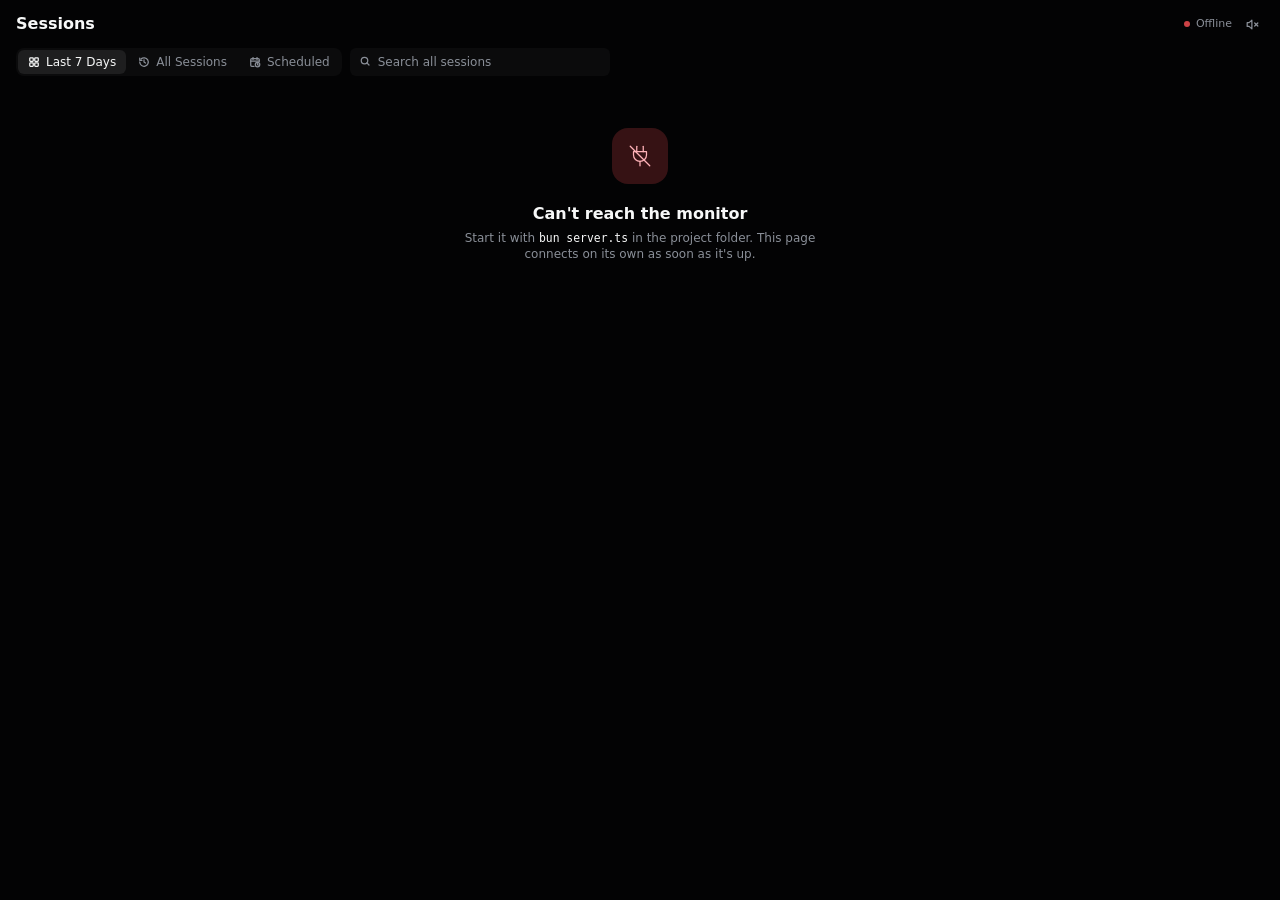
==== public/index.html @ 6499c81b "A subtler scroll fade: the rows past the edge dim rather than vanish" ====
<!doctype html>
<html lang="en" data-density="compact">
<head>
<meta charset="utf-8">
<meta name="viewport" content="width=device-width, initial-scale=1">
<meta name="color-scheme" content="dark">
<title>Claude Session Monitor</title>
<link rel="stylesheet" href="design-tokens.css">
<link rel="stylesheet" href="design-base.css">
<link rel="stylesheet" href="design-components.css">
<link rel="stylesheet" href="design-dataviz.css">
<script src="design-icons.js"></script>
<style>
  /* The family's design system draws the tokens, the base and the shared components
     (design-*.css, vendored from mac-app-design; never edit them here). What follows is
     this page's own: its layout, the usage meter and strip, and its menus. */


  /* In the app it should feel like a Mac window, not a web page: the arrow cursor (the
     hand is for links), no text selection, and its own context menu. */

  /* The page fills its window and reflows to any size: the header, then the views,
     which scroll when their content doesn't fit. */
  .strip { display: flex; flex-direction: column; gap: 12px; height: 100%; padding: 12px 16px 0; }
  .content { flex: 1 1 auto; min-height: 0; overflow-y: auto; overflow-x: hidden; margin: 0 -8px; padding: 0 8px 16px; scroll-padding-block: 32px; }
  /* Where the view scrolls out of sight, it fades into the window (the design system's
     .scroll-fade), over the side gutters too; a card brought into view clears the fade. */
  .content > .scroll-fade { margin-inline: -8px; }
  .content > .scroll-fade.down { bottom: -16px; }
  #pop { scroll-padding-block: 24px; }
  .view[hidden] { display: none; }

  /* In the app (?embed) the window has a transparent title bar: the header sits on the
     same line as the window buttons (left) and the toolbar (right), which holds the
     view switch, search, status and sound in place of the page's own. */
  body.embed .strip { padding-top: var(--csm-chrome-top, 12px); }
  body.embed header { padding-right: var(--csm-chrome-right, 0px); }
  body.embed #link, body.embed #sound, body.embed .nav { display: none; }
  .lights { display: none; flex: none; width: var(--csm-lights-w, 56px); height: 1px; margin-right: -8px; }
  body.embed .lights { display: block; }


  /* ---------- header ---------- */
  /* The plan's weekly usage, from the status line: quiet gray, orange from 80%. */
  .usage { display: inline-flex; align-items: center; gap: 7px; flex: none; height: var(--csm-tag-h); padding: 0 8px; border-radius: var(--radius-inner); background: var(--obsidian-veil-selected); font-size: var(--csm-text-meta); line-height: var(--csm-lh-meta); color: var(--color-text-secondary); margin-right: 6px; cursor: default; }
  .usage[hidden] { display: none; }
  .usage .u-bar { width: 84px; height: 6px; border-radius: 3px; background: var(--color-overlay-pressed); overflow: hidden; }
  .usage .u-bar i { display: block; height: 100%; width: 0; border-radius: inherit; background: var(--obsidian-text-hover); transition: width 600ms var(--ease-standard), background-color 200ms var(--ease-standard); }
  .usage .u-pct { color: var(--color-text-primary); font-weight: var(--font-weight-heading); font-variant-numeric: tabular-nums; }
  .usage.high { background: var(--color-warning-muted); }
  .usage.high .u-bar i { background: var(--color-warning); }
  .usage.high .u-pct { color: var(--color-text-orange); }
  @media (prefers-reduced-motion: reduce) { .usage .u-bar i { transition: background-color 200ms linear; } }
  @container (max-width: 640px) { .usage .u-lbl, .usage .u-reset { display: none; } }
  @container (max-width: 480px) { .usage { display: none; } }
  .link { display: inline-flex; align-items: center; gap: 6px; font-size: var(--csm-text-meta); color: var(--color-text-secondary); }
  .link i { width: 6px; height: 6px; border-radius: 50%; background: #26A756; }
  .link.off i { background: var(--color-error); }

  /* ---------- view switch and search (in the browser; the app has them in its toolbar) ---------- */
  .nav { display: flex; align-items: center; gap: 8px; flex: none; }

  /* ---------- groups ---------- */
  .group + .group { margin-top: 20px; }
  /* Last 7 Days: Active as cards, and under it the rest of the week as rows. In it and in
     All Sessions, a long day in a wide window goes into two columns, read down the first
     and on into the second. */
  #week, #history { container: list / inline-size; }
  .wsplit { display: flex; flex-direction: column; gap: 28px; }
  .wmain:empty, .wside:empty { display: none; }
  .qart { display: inline-flex; gap: 6px; flex: none; }
  .qcard { width: 84px; height: 34px; border-radius: 6px; padding: 7px 8px; display: flex; flex-direction: column; gap: 6px;
    background: var(--color-background-card); opacity: 1; transition: background-color 450ms var(--ease-standard), opacity 400ms var(--ease-standard); }
  .qcard.off { opacity: 0; }
  .qcard b { height: 4px; width: 70%; border-radius: 2px; background: #FFFFFF26; }
  .qrow { display: flex; align-items: center; gap: 4px; height: 10px; }
  .qpill { width: 24px; height: 8px; border-radius: 3px; background: #FFFFFF26; transition: background-color 450ms var(--ease-standard); }
  .qcard .calm, .qcard .pdot, .qok { display: none; }
  .qcard .calm { transform: scale(0.8); transform-origin: left center; color: var(--color-text-accent); }
  .qcard .pdot { transform: scale(0.85); color: var(--color-text-orange); }
  .qok svg.i { width: 10px; height: 10px; color: var(--color-text-green); }
  .qcard.work { background: color-mix(in srgb, var(--color-accent) 16%, transparent); } .qcard.work .qpill { background: var(--color-accent-muted); } .qcard.work .calm { display: inline-flex; }
  .qcard.need { background: color-mix(in srgb, var(--color-warning) 34%, transparent); } .qcard.need .qpill { background: var(--color-warning); } .qcard.need .pdot { display: inline-grid; }
  .qcard.done { background: color-mix(in srgb, var(--color-success) 14%, transparent); } .qcard.done .qpill { background: var(--color-success-muted); } .qcard.done .qok { display: inline-flex; }
  .wside .hlist { max-width: none; } /* as wide as the cards above, so the edges line up */
  @container list (min-width: 1100px) {
    #history .hlist, #history .group-head { max-width: none; } /* as wide as Last 7 Days, so both columns have room */
    .hlist.long { display: block; columns: 2; column-gap: 8px; }
    .hlist.long .hrow { width: 100%; margin-bottom: 4px; break-inside: avoid; }
  }
  /* Active's window: its words are a menu, with a small chevron to say so. */
  .pick-box { position: relative; display: inline-flex; align-items: center; gap: 3px; border-radius: 4px; transition: color var(--duration-fast) var(--ease-standard); }
  .pick-box svg.chev { width: 9px; height: 9px; opacity: 0.6; }
  .pick-box select { position: absolute; inset: 0; width: 100%; margin: 0; opacity: 0; cursor: pointer; font: inherit; }
  .pick-box:hover { color: var(--color-text-primary); }
  .pick-box:hover svg.chev { opacity: 1; }
  /* WebKit counts a click on a menu as keyboard focus: the ring shows only when you came by keyboard. */
  .pick-box:has(select:focus-visible:not([data-clicked])) { outline: 2px solid var(--color-text-accent); outline-offset: 2px; }
  /* The week's usage, a narrow tile at the right of Active, always two cards tall. The week
     reads bottom up as its seven days; the fill is what you've used, the blue mark is
     where an even week would be today. Gray while you're on pace, orange when you run
     hot, red near the limit. */
  .abody { display: flex; gap: 8px; align-items: stretch; }
  .abody > .grid { flex: 1; min-width: 0; }
  .abody > .grid:empty { display: none; }
  .abody > .quiet { flex: 1; align-self: flex-start; }
  .meter { --fill: #C4C8CF; --over: var(--fill); --say: var(--color-text-secondary);
    /* Always two cards tall, whether Active has one row or more, so the day blocks keep their size. */
    flex: none; align-self: flex-start; width: 96px; box-sizing: border-box; height: calc(2 * var(--csm-card-h) + 8px);
    display: flex; flex-direction: column; align-items: center; text-align: center; padding: 12px 4px 10px; cursor: default; }
  .meter[hidden] { display: none; }
  .meter.on-pace, .meter.plenty { --say: var(--color-text-green); }
  /* Ahead of pace, only the part above the blue line takes the color: how much too fast. */
  .meter.fast { --over: var(--color-text-orange); --say: var(--color-text-orange); }
  .meter.hot { --over: var(--color-warning); --say: var(--color-text-orange); }
  .meter.limit { --fill: var(--color-error); --over: var(--color-error); --say: var(--color-text-red); }
  .meter .m-lbl { font-size: var(--csm-text-meta); line-height: var(--csm-lh-meta); letter-spacing: 0.01em; color: var(--color-text-secondary); }
  /* The figure in SF Pro Rounded, as in Apple's activity widgets. */
  /* The digits sit on the column's axis, over the day blocks; the % follows on the same
     baseline, same family and weight, a step quieter. An invisible % on the left balances it. */
  .meter .m-pct { display: block; white-space: nowrap; font-family: ui-rounded, var(--font-family-body); font-size: 32px; line-height: 34px; font-weight: var(--font-weight-heading); letter-spacing: -0.02em; font-variant-numeric: tabular-nums; color: var(--color-text-primary); }
  .meter .m-pct small.ghost { visibility: hidden; margin-left: 0; margin-right: 1px; }
  .meter .m-pct small { font-size: 17px; line-height: 1; font-weight: var(--font-weight-heading); letter-spacing: 0; margin-left: 1px; color: var(--color-text-secondary); }
  /* The week, bottom up: one segment a day, filled up to what you've used; the days gone
     by a step lighter than the ones to come; now is the blue line across today. */
  .meter .m-week { flex: 1; min-height: 40px; display: flex; flex-direction: column-reverse; gap: 2px; margin: 12px 0 10px; }
  .meter .m-row { flex: 1; min-height: 0; display: flex; align-items: center; gap: 7px; }
  /* Sized by the script in whole screen pixels, so every day and every gap is the same. */
  .meter .m-week.snap { gap: var(--gap); justify-content: center; }
  .meter .m-week.snap .m-row { flex: none; height: var(--row); }
  .meter .m-row::after { content: ""; width: 9px; flex: none; } /* balances the letter, so the days sit on the axis */
  .meter .m-dl { width: 9px; flex: none; font-size: 10px; line-height: 10px; font-weight: var(--font-weight-medium); color: var(--color-text-secondary); text-align: center; }
  .meter .m-row.today .m-dl { color: var(--color-text-primary); font-weight: var(--font-weight-heading); }
  .meter .m-seg { position: relative; align-self: stretch; width: 22px; border-radius: 2px; background: #FFFFFF0D; }
  .meter .m-row.past .m-seg, .meter .m-row.today .m-seg { background: #FFFFFF1C; }
  .meter .m-seg b { position: absolute; left: 0; right: 0; bottom: 0; height: 0; border-radius: inherit; background: var(--fill);
    transition: height 380ms var(--ease-standard) var(--d, 0ms), background-color 450ms var(--ease-standard); }
  .meter .m-seg i { position: absolute; left: 0; right: 0; height: 0; border-radius: inherit; background: var(--over);
    transition: height 380ms var(--ease-standard) var(--d, 0ms), background-color 450ms var(--ease-standard); }
  /* Where the used part meets the part ahead of pace, under the blue line, the corners are straight. */
  .meter .m-seg b.seam { border-top-left-radius: 0; border-top-right-radius: 0; }
  .meter .m-seg i.seam { border-bottom-left-radius: 0; border-bottom-right-radius: 0; }
  /* The dark contour sets the line off the fill: 1.6 px, 2 screen pixels at 125%. */
  .meter .m-now { position: absolute; left: -5px; right: -5px; height: 2px; margin-bottom: -1px; border-radius: 1px; background: var(--color-text-accent); box-shadow: 0 0 0 1.6px var(--color-background-body); z-index: 1; }
  .meter .m-say { font-size: var(--csm-text-body); line-height: var(--csm-lh-body); font-weight: var(--font-weight-heading); color: var(--say); }
  .meter .m-reset { margin-top: 1px; font-size: var(--csm-text-meta); line-height: var(--csm-lh-meta); color: var(--color-text-secondary); }
  /* Ahead of pace, when it runs out takes the reset's place, in the pace's color. */
  .meter .m-out, .wstrip .ws-out { color: var(--say); font-weight: var(--font-weight-heading); }
  .meter:focus-visible, .wstrip:focus-visible, .usage:focus-visible { outline: 2px solid var(--color-text-accent); outline-offset: 2px; border-radius: var(--radius-inner); }

  /* The usage card, on hover or focus of the week's usage: a raised surface, lifted by a
     shadow, not a line; groups set apart by space; one left edge for all its text. */
  .ucard { position: fixed; z-index: 30; width: min(248px, calc(100vw - 16px)); box-sizing: border-box; padding: 6px; border-radius: 12px;
    background: #16171A; box-shadow: 0 16px 40px #000000A0; color: var(--color-text-primary);
    font-size: var(--csm-text-body); line-height: var(--csm-lh-body); font-variant-numeric: tabular-nums; pointer-events: none;
    opacity: 0; visibility: hidden; transform: translateX(6px) scale(0.98); transform-origin: right top;
    transition: opacity 120ms var(--ease-standard), transform 120ms var(--ease-standard), visibility 0s linear 120ms; } /* out quickly */
  .ucard.below { transform: translateY(-6px) scale(0.98); transform-origin: left top; }
  /* In gently, from the side of what it explains: a slower fade while it settles. */
  .ucard.open { opacity: 1; visibility: visible; transform: none;
    transition: opacity 220ms var(--ease-standard), transform 320ms cubic-bezier(0.16, 1, 0.3, 1), visibility 0s; }
  @media (prefers-reduced-motion: reduce) {
    .ucard, .ucard.below { transform: none; transition: opacity 120ms linear, visibility 0s linear 120ms; }
    .ucard.open { transform: none; transition: opacity 220ms linear, visibility 0s; }
  }
  /* When it runs out: the one solid block, in the color of the state's tag (5.6:1 and 5.8:1). */
  .uc-out { border-radius: 6px; padding: 10px 10px 11px; background: var(--color-warning); color: var(--color-on-light); }
  .uc-out.limit { background: #B5383C; color: var(--color-on-accent); }
  .uc-out .l { font-size: 11.5px; line-height: 15px; }
  .uc-out .t { margin: 1px 0 2px; font-size: 17px; line-height: 22px; font-weight: var(--font-weight-heading); letter-spacing: -0.01em; }
  .uc-chart { padding: 10px 10px 0; }
  .uc-out + .uc-chart { padding-top: 12px; }
  .uc-chart svg { display: block; overflow: visible; }
  .uc-chart text { font: var(--font-weight-medium) 10px var(--font-family-body); fill: var(--color-text-secondary); }
  .uc-chart text.today { fill: var(--color-text-primary); font-weight: 700; }
  .uc-chart text.lim { font-size: 9.5px; }
  .uc-rows { padding: 8px 10px 0; }
  .uc-rows + .uc-rows { padding-top: 10px; }
  .uc-row { display: flex; align-items: center; gap: 8px; height: 20px; }
  .uc-row .k { flex: 1; color: var(--color-text-secondary); }
  .uc-row .v { font-weight: 500; color: #E6E8EB; }
  .uc-sw { width: 14px; height: 2px; border-radius: 1px; background: var(--color-text-accent); } /* the blue line it's measured against */
  .uc-bar { width: 36px; height: 3px; border-radius: 2px; background: #FFFFFF1C; overflow: hidden; }
  .uc-bar b { display: block; height: 100%; background: #C4C8CF; }
  /* As the header strip writes it: the data in white, the words in gray. */
  .uc-foot { padding: 10px 10px 6px; font-size: var(--csm-text-meta); line-height: var(--csm-lh-meta); color: var(--color-text-secondary); }
  .uc-foot b { color: var(--color-text-primary); font-weight: var(--font-weight-heading); }
  .meter .m-five { align-self: stretch; display: flex; align-items: center; gap: 6px; margin-top: 8px; padding-top: 8px; box-shadow: 0 -1px 0 #FFFFFF0F; font-size: var(--csm-text-meta); line-height: var(--csm-lh-meta); color: var(--color-text-secondary); }
  .meter .m-five i { flex: 1; height: 4px; border-radius: 2px; background: var(--color-overlay-pressed); position: relative; overflow: hidden; }
  .meter .m-five i b { position: absolute; inset: 0 auto 0 0; border-radius: inherit; background: var(--color-text-secondary); }
  .meter .m-five span { color: var(--color-text-primary); font-variant-numeric: tabular-nums; }
  /* Short cards: the tile drops what it can do without. */
  @container list (max-width: 520px) { .meter { display: none; } }
  /* The fills carry their height from the first draw; only the very first time they grow
     from empty, in turn from the bottom. */
  @starting-style { .meter.intro .m-seg b, .meter.intro .m-seg i { height: 0; } }
  @media (prefers-reduced-motion: reduce) { .meter .m-seg b, .meter .m-seg i { transition: background-color 200ms linear; } }

  /* The rest of the week sits a step back from the active zone. */
  .group.active + .group { margin-top: 28px; }

  /* As many 288 px columns as fit, stretched to fill the width; one column, as wide as
     the window, when it's narrower than a card. */
  .grid {
    display: grid;
    grid-template-columns: repeat(auto-fill, minmax(min(100%, var(--csm-card-w)), 1fr));
    grid-auto-rows: var(--csm-card-h);
    gap: 8px;
  }

  /* ---------- cards: the design system draws them; these are this page's own ---------- */
  .group:not(.active) .card.done { --tint: var(--color-background-card); }
  .group:not(.active) .card.done { --meta: var(--color-text-secondary); }
  .card .detail .cur { font-weight: 500; color: var(--csm-text-on-tint); }
  /* Cards are always compact (130 px), so the plan's bar takes the folder's place, at the foot of the card. */
  .card:has(.bar) .tags { display: none; }
  .card .bar { margin-top: auto; padding-bottom: 6px; }
  /* A reminder's time and a "+1" never shrink; a long task name gives way first. */
  .tags .tag.sched { flex: none; }
  .tags .tag.made { flex: 0 100000 auto; min-width: 64px; }

  /* The plan's progress, one segment per step: done, the one it's on, still to do. The
     row is taller than the 2 px line so its tooltip is easy to hover. */
  .bar { display: flex; align-items: center; gap: 8px; height: 12px; margin-top: 2px; }
  .bar .segs { flex: 1; display: flex; align-items: center; gap: 4px; }
  .bar .segs span { flex: 1; height: 4px; border-radius: 2px; background: var(--color-overlay-pressed); }
  .bar .segs span.on { background: var(--color-text-accent); }
  .bar .segs span.now { background: color-mix(in srgb, var(--color-text-accent) 45%, transparent); }
  /* The step in progress breathes while the session works, in step with its spinner. */
  .card.working .bar .segs span.now { background: var(--color-text-accent); animation: step 2.4s ease-in-out infinite; }


  /* ---------- history ---------- */
  /* A readable line length: the time stays near the title on a wide window. */
  .hlist { display: flex; flex-direction: column; gap: 4px; max-width: 960px; }
  #history .group-head { max-width: 960px; }
  mark { background: color-mix(in srgb, var(--color-warning) 40%, transparent); color: inherit; border-radius: 2px; }
  .hrow.live.s-working { --tint: color-mix(in srgb, var(--color-accent) 14%, transparent); }
  .hrow.live.s-waiting, .hrow.live.s-asks { --tint: color-mix(in srgb, var(--color-warning) 24%, transparent); }
  .hrow.live.s-error { --tint: color-mix(in srgb, var(--color-error) 24%, transparent); }
  .hrow.live .htime { color: var(--csm-text-on-tint); }
  .hrow.live.s-waiting .htime, .hrow.live.s-asks .htime { color: var(--color-text-orange); }
  .hrow.live.s-error .htime { color: var(--color-text-red); }
  .hrow:hover { background: linear-gradient(var(--obsidian-veil-selected), var(--obsidian-veil-selected)), var(--tint); }
  .hrow:active { background: linear-gradient(var(--color-overlay-pressed), var(--color-overlay-pressed)), var(--tint); }
  .hrow .hicon svg.spin { animation: spin 2.4s linear infinite; }
  .hrow .tag.name { max-width: 160px; }
  .hrow.found { box-shadow: 0 0 0 2px var(--color-text-accent); }
  .hrow.fresh .hicon svg.pulse { animation: breathe 2.4s ease-in-out infinite; }
  .hrow .hstate { font-size: var(--csm-text-meta); font-weight: var(--font-weight-medium); white-space: nowrap; }
  .hrow.s-working .hstate { color: var(--color-text-accent); }
  .hrow.s-waiting .hstate, .hrow.s-asks .hstate { color: var(--color-text-orange); }
  .hrow.s-error .hstate { color: var(--color-text-red); }

  /* ---------- scheduled ---------- */
  /* A task's card is calm unless its last run needs you, failed today or is running: then
     it takes that run's color. Done, paused and missed stay plain, with the tag saying it. */
  #scheduled .card.done, #scheduled .card.unrun, #scheduled .card.ended, #scheduled .card.paused, #scheduled .card.missed, #scheduled .card.queued {
    --tint: var(--color-background-card); --meta: var(--color-text-secondary);
  }
  #scheduled .card.paused .title { color: var(--color-text-secondary); }
  .tag.s-missed { background: var(--color-warning-muted); color: var(--color-text-orange); font-weight: var(--font-weight-medium); }
  #scheduled .card .tag.s-idle { background: var(--obsidian-veil-selected); }
  /* The last runs, oldest on the left: one dot each, in the color of how it ended. */
  .dots { display: inline-flex; align-items: center; gap: 4px; }
  .dots i { width: 7px; height: 7px; border-radius: 50%; background: var(--color-overlay-pressed); }
  .dots i.r-done { background: var(--color-success); }
  .dots i.r-waiting, .dots i.r-asks { background: var(--color-warning); }
  .dots i.r-error { background: var(--color-error); }
  .dots i.r-working { background: var(--color-text-accent); }
  .hrow .hsched { display: inline-flex; color: var(--color-text-secondary); flex: none; }
  /* A scheduled task a session set up: its tag on the card opens it in Scheduled. */
  .card .tags .tag.rel { flex: 0 1 auto; min-width: 25px; cursor: pointer; }
  .card .tags .tag.rel:hover { color: var(--color-text-primary); }
  /* Pointing at a session with relatives spotlights its family: it and the sessions it's
     related to stay as they are, everything else steps back, and their relation tags light up. */
  .family :is(.card, .hrow):not(.rel-lit):not(.rel-self), .family .meter { opacity: 0.3; }
  .meter { transition: opacity 220ms var(--ease-standard); }
  :is(.rel-lit, .rel-self) .tag.rel { color: var(--color-text-primary); background: #FFFFFF24; }
  .card .tags .tag[data-show-task]:hover { color: var(--color-text-primary); background: var(--obsidian-veil-selected); }
  .top .time { margin-left: auto; }




  /* Three small session cards, as surfaces: working, needs you, done. */
  .art { position: relative; width: 184px; height: 92px; }
  .mini {
    position: absolute; width: 96px; height: 62px; padding: 10px;
    display: flex; flex-direction: column; gap: 7px;
    border-radius: 10px;
  }
  .mini i { width: 8px; height: 8px; border-radius: 50%; }
  .mini b { height: 5px; border-radius: 3px; background: #FFFFFF2E; }
  .mini b + b { width: 60%; background: #FFFFFF14; }
  .mini.m1 { left: 0; top: 22px; background: color-mix(in srgb, var(--color-accent) 22%, var(--color-background-body)); }
  .mini.m1 i { background: var(--color-text-accent); }
  .mini.m2 { left: 44px; top: 0; z-index: 1; background: color-mix(in srgb, var(--color-warning) 34%, var(--color-background-body)); }
  .mini.m2 i { background: #FB8C00; }
  .mini.m3 { left: 88px; top: 26px; background: color-mix(in srgb, var(--color-success) 16%, var(--color-background-body)); }
  .mini.m3 i { background: #26A756; }
  .badge svg.spin { animation: spin 2.4s linear infinite; }
  .badge.off { color: var(--color-text-red); background: var(--color-error-muted); }
  .empty-state.loading { animation: enter 320ms 300ms var(--ease-standard) both; } /* no flash on a fast load */


  /* ---------- compact: a narrow window (a laptop on its own) ----------
     Under 640 pt the cards become rows of free height with the same tints: a dot for the
     state, the title and time, the question or what it's doing, then the card's tags as
     one quiet line of facts, and the plan's bar. The week's usage moves to one line
     under the header. The constraint is the width, so rows can grow down. */
  .wstrip { display: none; }
  @media (max-width: 639px) {
    /* In a browser, the page's own view switch keeps its icons and drops its words (they stay as tips). */
    .seg button > span { display: none; }
    .group.active { display: flex; flex-direction: column; }
    .group.active > .wstrip { order: -1; } /* above Active: the usage isn't one of its sessions */
    .meter { display: none; }
    .wstrip:not([hidden]) { --fill: #C4C8CF; --over: var(--fill); --say: var(--color-text-secondary);
      display: grid; grid-template-columns: auto minmax(0, 1fr) auto; align-items: center; column-gap: 14px;
      margin: 2px 2px 16px; font-size: var(--csm-text-meta); line-height: var(--csm-lh-meta); color: var(--color-text-secondary); cursor: default; }
    .wstrip.on-pace, .wstrip.plenty { --say: var(--color-text-green); }
    .wstrip.fast { --over: var(--color-text-orange); --say: var(--color-text-orange); }
    .wstrip.hot { --over: var(--color-warning); --say: var(--color-text-orange); }
    .wstrip.limit { --fill: var(--color-error); --over: var(--color-error); --say: var(--color-text-red); }
    .wstrip .ws-fig { font-family: ui-rounded, var(--font-family-body); font-size: 26px; line-height: 28px; font-weight: var(--font-weight-heading); letter-spacing: -0.02em; font-variant-numeric: tabular-nums; color: var(--color-text-primary); }
    .wstrip .ws-fig small { font-size: 14px; letter-spacing: 0; color: var(--color-text-secondary); margin-left: 1px; }
    .wstrip .ws-days { display: flex; gap: 3px; min-width: 0; }
    .wstrip .ws-day { flex: 1; display: flex; flex-direction: column; align-items: center; gap: 4px; min-width: 0; }
    .wstrip .ws-days.snap { gap: var(--gap); justify-content: center; }
    .wstrip .ws-days.snap .ws-day { flex: none; width: var(--col); }
    .wstrip .ws-seg { position: relative; display: block; width: 100%; height: 10px; border-radius: 2px; background: #FFFFFF0D; }
    .wstrip .ws-day.past .ws-seg, .wstrip .ws-day.today .ws-seg { background: #FFFFFF1C; }
    .wstrip .ws-seg b, .wstrip .ws-seg i { position: absolute; top: 0; bottom: 0; border-radius: inherit; }
    .wstrip .ws-seg b { left: 0; background: var(--fill); }
    .wstrip .ws-seg i { background: var(--over); }
    .wstrip .ws-seg b.seam { border-top-right-radius: 0; border-bottom-right-radius: 0; }
    .wstrip .ws-seg i.seam { border-top-left-radius: 0; border-bottom-left-radius: 0; }
    .wstrip .ws-now { position: absolute; top: -3px; bottom: -3px; width: 2px; margin-left: -1px; border-radius: 1px; background: var(--color-text-accent); box-shadow: 0 0 0 1.6px var(--color-background-body); z-index: 1; }
    .wstrip .ws-dl { font-size: 10px; line-height: 10px; font-weight: var(--font-weight-medium); color: var(--color-text-secondary); }
    .wstrip .ws-day.today .ws-dl { color: var(--color-text-primary); font-weight: var(--font-weight-heading); }
    .wstrip .ws-say { display: flex; flex-direction: column; align-items: flex-end; line-height: 15px; white-space: nowrap; }
    .wstrip .ws-pace { font-size: var(--csm-text-body); font-weight: var(--font-weight-heading); color: var(--say); }

    .grid { grid-template-columns: minmax(0, 1fr); grid-auto-rows: auto; gap: 6px; }
    .hrow .tag.name { max-width: 30%; } /* earlier days: the folder gives way to the title */
    .card { --dot: var(--color-text-disabled);
      height: auto; display: grid; grid-template-columns: 8px minmax(0, 1fr) auto; column-gap: 10px; align-items: start; padding: 10px 12px; }
    .card.waiting, .card.asks { --dot: var(--color-text-orange); }
    .card.error { --dot: var(--color-text-red); }
    .card.working { --dot: var(--color-text-accent); }
    .card.done { --dot: var(--color-text-green); }
    .group:not(.active) .card.done, .card.stale { --dot: var(--color-text-disabled); }
    /* An old question or error keeps a dimmer dot of its color, as its tag did. */
    .card.stale.asks, .card.stale.waiting { --dot: color-mix(in srgb, var(--color-text-orange) 55%, transparent); }
    .card.stale.error { --dot: color-mix(in srgb, var(--color-text-red) 55%, transparent); }
    .card::before { content: ""; grid-column: 1; grid-row: 1; width: 8px; height: 8px; margin-top: 5px; border-radius: 50%; background: var(--dot); }
    .card > .top { display: contents; }
    .card > .top > .tag { display: none; } /* the state reads in the row's tint and dot, and VoiceOver says it */
    .card > .top > .time { grid-column: 3; grid-row: 1; line-height: 17px; }
    .card > .title { grid-column: 2; grid-row: 1; margin: 0; font-size: 13px; line-height: 17px; -webkit-line-clamp: 2; }
    .card > .detail { grid-column: 2 / 4; grid-row: 2; margin-top: 2px; font-size: var(--csm-text-body); line-height: var(--csm-lh-body); }
    .card > .tags { grid-column: 2 / 4; grid-row: 3; margin-top: 7px; gap: 12px; padding: 0; white-space: nowrap; }
    .card > .bar { grid-column: 2 / 4; grid-row: 4; margin-top: 9px; padding: 0; }
    .card:has(.bar) .tags { display: flex; }
    /* The tags as one line of facts: icon and text, no boxes; the last one takes what's left. */
    .card .tags .tag, .card .tags .tag.name, .card .tags .tag.rel { background: none; padding: 0; height: auto; flex: none; gap: 5px; min-width: 0; }
    .card .tags .tag:last-child { flex: 0 1 auto; }
    .card .tags .tag.name:not(:last-child) { flex: 0 100 auto; min-width: 40px; overflow: hidden; } /* a long folder gives way first */
    .card .tags .tag > span { overflow: hidden; text-overflow: ellipsis; }
    .card .tags .tag svg { opacity: 0.75; }
    .card .tags .tag[data-show-task]:hover { background: none; }
  }

  /* ---------- strip: a sliver of the screen (under 300 pt, down to 171) ----------
     Only what a glance needs: how many need you, the week in two lines, and each session
     as its dot, title, time and question. Folders, relations and earlier rows' details go. */
  @media (max-width: 299px) {
    header .name, .link span, .group-head .hint { display: none; }
    #counts .tag:not(.s-waiting) { display: none; } /* only what needs you */
    .wstrip:not([hidden]) { grid-template-columns: auto minmax(0, 1fr); row-gap: 8px; margin-bottom: 14px; }
    .wstrip .ws-days { grid-column: 1 / -1; grid-row: 2; }
    .wstrip .ws-say { grid-column: 2; grid-row: 1; }
    .wstrip .ws-fig { font-size: 22px; line-height: 24px; }
    .card { padding: 9px 10px; column-gap: 8px; }
    .card > .tags, .card:has(.bar) > .tags { display: none; }
    .card > .top > .time { grid-column: 2; grid-row: 2; margin: 2px 0 0; justify-self: start; }
    .card > .title { grid-column: 2 / 4; }
    .card > .detail { grid-column: 2 / 4; grid-row: 3; }
    .card > .bar { grid-row: 4; }
    .hrow { grid-template-columns: 16px minmax(0, 1fr); padding: 8px 10px; }
    .hrow > .tag, .hrow .hsnip, .hrow > span:empty { display: none; }
    .hrow .htime { grid-column: 2; grid-row: 2; }
    .nav .search { display: none; } /* in a browser; the app's own search stays in its toolbar */
  }
</style>
</head>
<body>
<main class="strip" aria-label="Claude sessions">
  <header>
    <span class="lights" aria-hidden="true"></span>
    <span class="name">Sessions</span>
    <span id="counts"></span>
    <span class="spacer"></span>
    <span id="usage" class="usage" hidden></span>
    <span id="link" class="link off" title="Connection to the local server"><i></i><span>Connecting…</span></span>
    <button id="sound" class="icon-btn" type="button" aria-pressed="false"></button>
  </header>
  <div id="pop" class="pop" role="group" aria-label="Details"></div>
  <nav class="nav" aria-label="Views">
    <div class="seg" role="tablist">
      <button type="button" role="tab" data-view="week" aria-selected="true"></button>
      <button type="button" role="tab" data-view="history" aria-selected="false"></button>
      <button type="button" role="tab" data-view="scheduled" aria-selected="false"></button>
    </div>
    <label class="search"><span class="sr"></span><input id="q" type="search" placeholder="Search all sessions" aria-label="Search all sessions"></label>
  </nav>
  <div class="content" id="content">
    <i class="scroll-fade up" aria-hidden="true"></i>
    <div id="banner"></div>
    <section id="week" class="view" aria-label="Last 7 days"></section>
    <section id="history" class="view" aria-label="All sessions" hidden></section>
    <section id="scheduled" class="view" aria-label="Scheduled tasks" hidden></section>
    <i class="scroll-fade down" aria-hidden="true"></i>
  </div>
  <div id="announce" class="sr" aria-live="polite"></div>
</main>

<script src="usage.js"></script>
<script>
  const params = new URLSearchParams(location.search);
  const embed = params.has("embed");
  if (embed) document.body.classList.add("embed");
  const bridge = () => window.webkit?.messageHandlers?.strip;

  // ---------------------------------------------------------------- icons
  // Drawn for this app on a 24 px grid, all in the same 1.25 px stroke.
  const svg = (d, cls = "") => `<svg class="i ${cls}" viewBox="0 0 24 24" aria-hidden="true">${d}</svg>`;
  // The family's icons, from the design system (design-icons.js), as inline SVG strings.
  const ICON = Object.fromEntries(DesignIcons.names.map((n) => [n, DesignIcons.svg(n)]));
  // A question keeps its own icon, but it needs you just like a blocked session does.
  const STATUS_ICON = {
    working: ICON.spinner, waiting: ICON.alert, asks: ICON.question, error: ICON.error,
    done: ICON.check, idle: ICON.moon, ended: ICON.power,
  };
  const LABEL = { working: "Working", waiting: "Needs you", asks: "Needs you", error: "Error", done: "Done", idle: "Idle", ended: "Closed" };
  const TOOLS = {
    Read: ["Reading", "file"], Edit: ["Editing", "pencil"], MultiEdit: ["Editing", "pencil"], Write: ["Writing", "pencil"],
    NotebookEdit: ["Editing", "pencil"], Bash: ["Running", "terminal"], Grep: ["Searching", "search"],
    Glob: ["Finding files", "search"], WebFetch: ["Reading the web", "globe"], WebSearch: ["Searching the web", "globe"],
    Agent: ["Delegating", "bot"], Task: ["Delegating", "bot"], Skill: ["Using skill", "star"],
    TodoWrite: ["Updating todos", "listChecks"], ToolSearch: ["Loading tools", "plug"],
    Compact: ["Compacting context", "compress"], Workflow: ["Starting a workflow", "flow"],
  };
  const MCP = {
    Claude_Browser: ["Using the browser", "browser"], "claude-in-chrome": ["Using Chrome", "browser"],
    "computer-use": ["Controlling the Mac", "browser"], ccd_session: ["Managing sessions", "grid"],
    ccd_session_mgmt: ["Managing sessions", "grid"], visualize: ["Drawing a visual", "star"],
  };

  const $content = document.getElementById("content");
  const $banner = document.getElementById("banner");
  const $week = document.getElementById("week");
  const $history = document.getElementById("history");
  const $scheduled = document.getElementById("scheduled");
  const $counts = document.getElementById("counts");
  const $link = document.getElementById("link");
  const $sound = document.getElementById("sound");
  const $q = document.getElementById("q");

  // Where a list scrolls out of view it fades into its surface instead of a hard line (the
  // design system's .scroll-fade): each end's band shows only while there's more past it.
  const FADES = `<i class="scroll-fade up" aria-hidden="true"></i>`, FADES_END = `<i class="scroll-fade down" aria-hidden="true"></i>`;
  function fades(box) {
    const up = box.querySelector(":scope > .scroll-fade.up"), down = box.querySelector(":scope > .scroll-fade.down");
    if (!up || !down) return;
    up.classList.toggle("on", box.scrollTop > 1);
    down.classList.toggle("on", box.scrollTop + box.clientHeight < box.scrollHeight - 1);
  }
  $content.addEventListener("scroll", () => fades($content), { passive: true });
  if ("ResizeObserver" in window) {
    const sizes = new ResizeObserver(() => fades($content));
    sizes.observe($content);
    for (const el of $content.children) sizes.observe(el);
  }
  const $announce = document.getElementById("announce");
  document.querySelector('[data-view="week"]').title = "Last 7 Days";
  document.querySelector('[data-view="week"]').innerHTML = `${ICON.grid}<span>Last 7 Days</span>`;
  document.querySelector('[data-view="history"]').title = "All Sessions";
  document.querySelector('[data-view="history"]').innerHTML = `${ICON.history}<span>All Sessions</span>`;
  document.querySelector('[data-view="scheduled"]').title = "Scheduled";
  document.querySelector('[data-view="scheduled"]').innerHTML = `${ICON.calendarClock}<span>Scheduled</span>`;
  document.querySelector(".search .sr").outerHTML = ICON.search;

  let state = { now: Date.now(), needs: 0, sessions: [], tasks: [] };
  let live = new Map(); // sid → session, for what is in the last 7 days
  let ready = false; // the first update has arrived
  let link = "connecting"; // connecting, live or offline
  let skew = 0;
  let view = "week";
  let query = "";
  const seen = new Map(); // sid → what we last alerted on

  const DAY = 864e5;
  const FRESH_MS = 60_000; // what needs you breathes for this long, then holds still
  const now = () => Date.now() + skew;
  const esc = (s) => String(s ?? "").replace(/[&<>"']/g, (c) => ({ "&": "&amp;", "<": "&lt;", ">": "&gt;", '"': "&quot;", "'": "&#39;" }[c]));
  const base = (p) => (typeof p === "string" && p.startsWith("/") ? p.split("/").filter(Boolean).pop() : p);
  const plural = (n, one, many) => `${n} ${n === 1 ? one : many}`;
  const tag = (inner, cls = "", title = "") => `<span class="tag ${cls}"${title ? ` title="${esc(title)}"` : ""}>${inner}</span>`;
  const kTokens = (n) => (n >= 999_500 ? `${(n / 1e6).toFixed(1).replace(/\.0$/, "")}M` : n >= 1000 ? `${Math.round(n / 1000)}k` : String(n));
  const dayStart = (back = 0) => { const d = new Date(now()); d.setHours(0, 0, 0, 0); d.setDate(d.getDate() - back); return d.getTime(); };
  const scratch = document.createElement("div");
  // Text for VoiceOver: two lines of a card read as two sentences, not one run-on word.
  const plain = (html) => {
    scratch.innerHTML = html.replace(/<\/div>(?=<div class="line">)/g, ". </div>");
    return scratch.textContent.replace(/\s+/g, " ").trim();
  };

  function describe(tool) {
    if (TOOLS[tool]) return TOOLS[tool];
    if (tool?.startsWith("mcp__")) {
      const server = tool.split("__")[1] || "";
      return MCP[server] || [`Using ${/^[0-9a-f-]{20,}$/.test(server) ? "a connector" : server}`, "plug"];
    }
    return [`Using ${tool}`, "plug"];
  }

  // What a session (or one of its agents) is doing: the tool's icon, then its target.
  function action(tool, detail) {
    if (!tool) return "";
    const [verb, icon] = describe(tool);
    const d = base(detail);
    return `<span title="${esc(verb)}">${ICON[icon]}</span><span class="txt">${d ? `<b>${esc(d)}</b>` : esc(verb)}</span>`;
  }

  // One way to write time everywhere: "now", "6m ago", "6h ago", "yesterday", "3d ago",
  // and spans as "45m" or "1h 5m".
  function ago(t) {
    const s = Math.max(0, Math.round((now() - t) / 1000));
    if (s < 45) return "now";
    const m = Math.round(s / 60);
    if (m < 60) return `${m}m ago`;
    const h = Math.round(m / 60);
    if (h < 24) return `${h}h ago`;
    const d = Math.round(h / 24);
    return d === 1 ? "yesterday" : `${d}d ago`;
  }
  function span(t) {
    const m = Math.max(0, Math.round((now() - t) / 60000));
    return m < 1 ? "<1m" : m < 60 ? `${m}m` : `${Math.floor(m / 60)}h ${m % 60}m`;
  }
  const clock = (t) => new Date(t).toLocaleTimeString("en-US", { hour: "numeric", minute: "2-digit" });
  function dayLabel(t) {
    if (t >= dayStart(0)) return "Today";
    if (t >= dayStart(1)) return "Yesterday";
    const d = new Date(t);
    if (t >= dayStart(6)) return d.toLocaleDateString("en-US", { weekday: "long" });
    const sameYear = d.getFullYear() === new Date(now()).getFullYear();
    return d.toLocaleDateString("en-US", { weekday: "short", month: "short", day: "numeric", ...(sameYear ? {} : { year: "numeric" }) });
  }

  // The one rule for "needs you" is the server's, so the window, the Dock badge and the
  // menu bar always agree: blocked on you, or a question or an error from the last day.
  // Every session, History row and task it sends says whether it needs you.
  const needsYou = (s) => s.needsYou === true;
  const isFresh = (s) => (s.status === "waiting" || s.status === "asks" || s.status === "error") && needsYou(s) && now() - (s.since || s.last) < FRESH_MS;

  // The server calls a workflow it can't name "Workflow"; that name says nothing.
  const wfNamed = (wf) => Boolean(wf?.name) && wf.name !== "Workflow";
  const isStale = (s) => (s.status === "asks" || s.status === "error") && !needsYou(s);
  // Its own turn is over and something it started goes on: agents, or only a shell command.
  const onlyCommands = (s) => s.background && !s.agentCount && !s.workflows?.length && s.commandCount > 0;
  const label = (s) => (s.kind === "task" ? "Can't run" : onlyCommands(s) ? "In the background" : s.background ? "Agents working" : s.status === "asks" && isStale(s) ? "Asked you" : LABEL[s.status] || "Closed");

  // A scheduled task the Claude app tried to start and couldn't. It needs you like an error
  // does, so it also gets a card in Active, next to what else needs you.
  function blockedWhy(b) {
    if (b.reason === "per_task_limit") {
      if (!b.run) return "a run of it is still open";
      const from = `the run from ${when(b.run.at)}`;
      if (b.queued) return `it starts once ${from} ends`;
      return b.run.status === "working" ? `${from} has had no activity since ${when(b.run.last)}`
        : b.run.status === "waiting" || b.run.status === "asks" ? `${from} is waiting for you` : `${from} is still open`;
    }
    return b.reason ? `the Claude app skipped it (${b.reason.replace(/_/g, " ")})` : "the Claude app skipped it";
  }
  const blockedText = (b) => `Didn't run ${when(b.since)}: ${blockedWhy(b)}`;
  const blockedHint = (b) => (b.reason === "per_task_limit" && b.run ? "It runs once that one is closed." : "The Claude app keeps trying every minute.");
  function blockedCards(st = state) {
    return (st.tasks || []).filter((t) => t.needsYou && t.blocked).map((t) => ({
      sid: `task:${t.id}`, kind: "task", task: t.id, taskName: t.name, title: t.name,
      project: t.project, cwd: t.cwd, file: t.file, status: "error", needsYou: true,
      since: t.blocked.since, first: t.blocked.since, last: t.blocked.since,
      error: blockedText(t.blocked), blocked: t.blocked, open: t.blocked.run?.sid,
      agents: [], agentCount: 0, workflows: [], plan: null, reminder: null, made: [],
    }));
  }
  // The sessions with the blocked tasks among what needs you, after the sessions waiting on you.
  function withBlocked(list, st = state) {
    const extra = blockedCards(st);
    if (!extra.length) return list;
    const at = list.findIndex((s) => !needsYou(s) || s.status === "error");
    return at < 0 ? [...list, ...extra] : [...list.slice(0, at), ...extra, ...list.slice(at)];
  }
  const statusIcon = (s) => (s.background ? ICON.bot : STATUS_ICON[s.status] || ICON.check);
  // On a card: a beating dot while it needs you, three calm dots while it works.
  const PDOT = '<span class="pdot" aria-hidden="true"></span>';
  const CALM = '<span class="calm" aria-hidden="true"><i></i><i></i><i></i></span>';
  const cardIcon = (s) => ((s.status === "waiting" || s.status === "asks") && needsYou(s) ? PDOT
    : s.status === "working" && !s.background ? CALM : statusIcon(s));
  // How long it has been waiting on you or working: "2m", "1h 5m". Minutes, so it changes
  // once a minute, not every second.
  const spanWords = (s) => `${s.status === "working" ? "working" : "waiting for you"} for ${span2(s.since || s.last).replace(/h/, " hours").replace(/(\d+)m/, "$1 minutes")}`;
  function span2(t) {
    const m = Math.max(1, Math.floor((now() - t) / 60_000));
    return m < 60 ? `${m}m` : `${Math.floor(m / 60)}h${m % 60 ? ` ${m % 60}m` : ""}`;
  }
  const busiest = (s) => [...(s.agents || [])].sort((a, b) => (b.lastAt || 0) - (a.lastAt || 0))[0];
  const agentLine = (a) => {
    const d = base(a.detail);
    return `${ICON.bot}<span class="txt"><span class="sub">${esc(a.label || "Agent")} ·</span> ${a.tool ? `<b>${esc(d || describe(a.tool)[0])}</b>` : "Thinking…"}</span>`;
  };

  // Two fixed lines under the title: what is happening, and its context.
  function detail(s) {
    const wrap = (html) => `<div class="wrap">${html}</div>`;
    const lines = (a, b) => `<div class="line">${a}</div>${b ? `<div class="line">${b}</div>` : ""}`;
    const plan = s.plan?.current
      ? `${ICON.listChecks}<span class="txt"><span class="sub">Step ${s.plan.index} of ${s.plan.total} ·</span> <span class="cur">${esc(s.plan.current)}</span></span>` : "";
    const agent = busiest(s);

    if (s.kind === "task") {
      const why = blockedWhy(s.blocked);
      return wrap(`<b>${esc(`Didn't run ${when(s.blocked.since)}.`)}</b> ${esc(why[0].toUpperCase() + why.slice(1))}.`);
    }
    if (s.status === "waiting") return wrap(esc(s.wait || "Waiting for your answer"));
    if (s.status === "asks") return wrap(`<b>${esc(s.ask || "It asked you something")}</b>`);
    if (s.status === "error") return wrap(esc(s.error || "The turn ended with an error"));
    if (onlyCommands(s)) {
      // The newest command, by its description; Claude Code wakes the session when it ends.
      const c = [...s.commands].sort((a, b) => (b.startedAt || 0) - (a.startedAt || 0))[0];
      const head = `<span title="Running in the background">${ICON.terminal}</span><span class="txt">${c?.detail ? `<b>${esc(c.detail)}</b>` : "A command"}</span>`;
      const more = `${ICON.clock}<span class="txt">${s.commandCount > 1 ? `${s.commandCount} commands` : "Running"} in the background${c?.startedAt ? ` · ${span2(c.startedAt)}` : ""}</span>`;
      return lines(head, plan || more);
    }
    if (s.background) {
      const wf = s.workflows?.[0];
      const head = wf
        ? `${ICON.flow}<span class="txt">${wfNamed(wf) ? `Workflow <b>${esc(wf.name)}</b>` : "A workflow"}${wf.phase ? ` · ${esc(wf.phase)}` : ""}</span>`
        : `${ICON.agents}<span class="txt">${plural(s.agentCount, "agent", "agents")} in the background</span>`;
      return lines(head, agent ? agentLine(agent) : "");
    }
    if (s.status === "working") {
      return lines(action(s.tool, s.detail) || `${ICON.bulb}<span class="txt">Thinking…</span>`, plan || (agent ? agentLine(agent) : ""));
    }
    if (s.note) return wrap(esc(s.note));
    if (s.recap) return wrap(esc(s.recap));
    if (s.status === "done") return wrap(`Finished at ${clock(s.last)}`);
    if (s.status === "idle") return wrap("Open, waiting for a message");
    if (s.status === "ended") return wrap(`Closed at ${clock(s.since || s.last)}`);
    return "";
  }

  // When its workflow or its first agent started, for "agents · 12m".
  const agentsSince = (s) => s.workflows?.[0]?.startedAt ?? Math.min(...(s.agents || []).map((a) => a.startedAt || Date.now()));

  function tags(s) {
    const out = [];
    if (s.project) out.push(tag(`${ICON.folder}<span>${esc(s.project)}</span>`, "name", s.project));
    // Relatives: where it came from, or how many side sessions it started. The name gives
    // way first when the footer is full, down to the icon; hovering the card outlines the
    // other one, and a click opens it.
    if (s.from) out.push(`<span class="tag rel" data-open-sid="${esc(s.from.sid)}" title="${esc(relTip(s, "from"))}">${ICON.branch}<span>From ${esc(s.from.title)}</span></span>`);
    if (s.sides) out.push(`<span class="tag rel" data-open-sid="${esc(s.sides[0].sid)}" title="${esc(relTip(s, "sides"))}">${ICON.branch}<span>${s.sides.length === 1 ? "1 side session" : `${s.sides.length} side sessions`}</span></span>`);
    const wf = s.workflows?.[0];
    if (wf || s.agentCount) {
      const tokens = wf?.tokens || (s.agents || []).reduce((n, a) => n + (a.tokens || 0), 0);
      const since = agentsSince(s);
      const bits = [
        s.agentCount ? plural(s.agentCount, "agent", "agents") : "",
        wf && !s.background && wfNamed(wf) ? wf.name : "",
        since ? span(since) : "",
        tokens ? `${kTokens(tokens)} tokens` : "",
      ].filter(Boolean);
      const tip = [
        wf ? `Workflow ${wf.name}` : "", wf?.description,
        since ? `Running for ${span(since)}` : "", tokens ? `${kTokens(tokens)} tokens` : "", "",
        ...(s.agents || []).map((a) => `${a.label || "Agent"}${a.phase ? ` (${a.phase})` : ""}${a.tokens ? ` · ${kTokens(a.tokens)} tokens` : ""}`),
      ].filter((x) => x !== undefined).join("\n").trim();
      out.push(tag(`${wf ? ICON.flow : ICON.agents}<span>${esc(bits.join(" · "))}</span>`, "", tip));
    }
    if (s.reminder) out.push(tag(`${ICON.wake}<span>${esc(shortWhen(s.reminder.at))}${s.reminder.more ? ` +${s.reminder.more}` : ""}</span>`, "sched", wakeTip(s.reminder)));
    const made = s.made || [];
    if (made.length) {
      out.push(`<span class="tag made" data-show-task="${esc(made[0].id)}" title="${esc(madeTip(made))}">${ICON.calendarPlus}<span>${esc(made[0].name)}</span></span>`);
      if (made.length > 1) out.push(tag(`<span>+${made.length - 1}</span>`, "sched", madeTip(made)));
    }
    return `<div class="tags">${out.join("")}</div>`;
  }

  // "12:00 PM" today, "Tomorrow 8:17 AM", "Mon 9:00 AM": short, for a tag.
  function shortWhen(t) {
    const w = when(t);
    return w.startsWith("today at ") ? w.slice(9) : w[0].toUpperCase() + w.slice(1).replace(" at ", " ");
  }
  function wakeTip(r) {
    const more = r.more ? `\n${plural(r.more, "more reminder", "more reminders")} after that.` : "";
    if (!r.every) return `Set to pick up again on its own ${when(r.at)}.${more}`;
    return `Set to run again ${r.every[0].toLowerCase() + r.every.slice(1)} while it's open, next ${when(r.at)}.${r.until ? ` It stops ${when(r.until)}.` : ""}${more}`;
  }
  function madeTip(made) {
    return made.map((t) => `It set up the scheduled task ${t.name}: ${t.next ? `next run ${when(t.next)}` : t.enabled ? "no runs coming up" : "now off"}.`).join("\n")
      + "\nClick to see it in Scheduled.";
  }
  // The same, in words, for VoiceOver and the rows' icons.
  const schedWords = (s) => [
    s.reminder ? `Picks up again on its own ${when(s.reminder.at)}` : "",
    (s.made || []).length ? `Set up the scheduled ${(s.made || []).length === 1 ? "task" : "tasks"} ${(s.made || []).map((t) => t.name).join(", ")}, shown in Scheduled (Command-3)` : "",
  ].filter(Boolean);
  function relTip(s, which) {
    if (which === "from") return `Started from ${s.from.title}. Click to open it.`;
    return `${s.sides.length === 1 ? "Started a side session" : `Started ${s.sides.length} side sessions`}: ${s.sides.map((x) => x.title).join(", ")}. Click to open ${s.sides.length === 1 ? "it" : "the first"}.`;
  }
  function relWords(s) {
    return [s.from ? `Started from ${s.from.title}` : "",
      s.sides ? `${s.sides.length === 1 ? "Started a side session" : `Started ${s.sides.length} side sessions`}: ${s.sides.map((x) => x.title).join(", ")}` : ""];
  }
  function relIcon(s) {
    if (!s.from && !s.sides) return "";
    return `<span class="hsched" title="${esc([s.from ? `Started from ${s.from.title}` : "", s.sides ? relTip(s, "sides").replace(/ Click.*$/, "") : ""].filter(Boolean).join("\n"))}">${ICON.branch}</span>`;
  }

  function schedIcons(s) {
    const out = [];
    if (s.reminder) out.push(`<span class="hsched" title="${esc(wakeTip(s.reminder))}">${ICON.wake}</span>`);
    if ((s.made || []).length) out.push(`<span class="hsched" title="${esc(madeTip(s.made).replace(/\nClick.*$/, ""))}">${ICON.calendarPlus}</span>`);
    return out.join("");
  }

  function bar(s) {
    // Only a plan still in progress; one with every step done has nothing left to show.
    if (!s.plan || s.plan.done >= s.plan.total || !(s.status === "working" || s.status === "waiting") || s.background) return "";
    const segs = Array.from({ length: s.plan.total }, (_, i) =>
      `<span class="${i < s.plan.done ? "on" : i === s.plan.index - 1 ? "now" : ""}"></span>`).join("");
    const tip = `Plan: ${s.plan.done} of ${s.plan.total} steps done${s.plan.current ? `, now on step ${s.plan.index}` : ""}`;
    return `<div class="bar" title="${tip}" aria-hidden="true"><span class="segs">${segs}</span></div>`;
  }

  // ---------------------------------------------------------------- Last 7 Days

  // Active comes first: what needs you, what is working, anything touched in the last few
  // hours (2 unless you pick more in its header), and anything set to pick up again on its
  // own, in order of urgency. Then the rest of today, yesterday and earlier.
  const ACTIVE_HOURS = [2, 4, 8, 12, 24];
  let activeHours = 2;
  try { const h = Number(localStorage.getItem("csm-active-hours")); if (ACTIVE_HOURS.includes(h)) activeHours = h; } catch {}
  // The words and chevron are drawn; the menu itself sits unseen on top, so they keep their width.
  const activePick = () => `<span class="hint pick">· <span class="pick-box"><span class="pick-text">last ${activeHours} hours</span>${ICON.chev}<select id="active-hours" aria-label="How far back Active goes">${
    ACTIVE_HOURS.map((h) => `<option value="${h}"${h === activeHours ? " selected" : ""}>last ${h} hours</option>`).join("")}</select></span></span>`;
  const SECTIONS = [
    { id: "active", label: "Active", pick: activePick, icon: ICON.activity,
      test: (s) => needsYou(s) || s.status === "working" || now() - s.last < activeHours * 36e5 || Boolean(s.reminder) },
    { id: "today", label: "Earlier today", icon: ICON.sun, test: (s) => s.last >= dayStart(0) },
    { id: "yesterday", label: "Yesterday", icon: ICON.calendar, test: (s) => s.last >= dayStart(1) },
    { id: "earlier", label: "Earlier", icon: ICON.layers, test: () => true },
  ];

  const cards = new Map(); // sid → card element, kept between updates
  let weekLayout = null; // anime.js layout for Last 7 Days, once its module has loaded
  let weekShape = ""; // which sessions are in which section, in order, at the last draw
  let weekMeterOn = false; // whether the week's column stood beside the cards at the last draw
  const groups = new Map(); // section id → section element

  // A card is drawn again only when what it shows changes: its session, or a time it shows
  // ("5m", "agents · 12m", "today at 9:00 AM"). The rest of an update leaves it be.
  // Needs you and working say for how long; anything else says how long ago.
  const lastingOf = (s) => s.kind !== "task" && (s.status === "working" || ((s.status === "waiting" || s.status === "asks") && needsYou(s)));
  const agoOf = (s, lasting) => (lasting ? span2(s.since || s.last) : ago(s.status === "working" ? s.last : s.since));
  function cardKey(s) {
    const lasting = lastingOf(s);
    return JSON.stringify(s) + "\n" + [agoOf(s, lasting), lasting, needsYou(s), isStale(s), dayStart(0), Math.floor(now() / 36e5),
      s.agentCount || s.workflows?.length ? span(agentsSince(s)) : "",
      onlyCommands(s) ? s.commands.map((c) => (c.startedAt ? span2(c.startedAt) : "")).join() : ""].join("|");
  }

  function upsertCard(s, key = cardKey(s)) {
    let el = cards.get(s.sid);
    if (!el) {
      el = document.createElement("button");
      el.type = "button";
      el.dataset.sid = s.sid;
      el.dataset.layoutId = `s-${s.sid}`; // the same as its row, so one can turn into the other
      if (seen.size && !weekLayout) el.classList.add("new"); // not on the first draw; the layout fades it in otherwise
      el.addEventListener("animationend", (e) => { if (e.animationName === "enter") el.classList.remove("new"); });
      cards.set(s.sid, el);
    }
    // "new" and "found" are short-lived marks that a live update must not wipe.
    const keep = ["new", "found", "rel-lit", "rel-self"].filter((c) => el.classList.contains(c)).map((c) => ` ${c}`).join("");
    const cls = `card ${s.status}${s.background ? " background" : ""}${isStale(s) ? " stale" : ""}${isFresh(s) ? " fresh" : ""}${keep}`;
    if (el.className !== cls) el.className = cls;
    if (el._key === key) return el;
    el._key = key;
    const lasting = lastingOf(s);
    const agoText = agoOf(s, lasting);
    // A run of a scheduled task shows a calendar clock by its time instead of the plain clock.
    const timeTip = s.kind === "task" ? ` title="${esc(`Can't start since ${when(s.since)}`)}"`
      : lasting ? ` title="${esc(`${s.task ? `${s.taskName ? `A run of ${s.taskName}` : "A scheduled run"}. ` : ""}${s.status === "working" ? "Working" : "Waiting for you"} since ${when(s.since || s.last)}`)}"`
      : s.task ? ` title="${esc(s.taskName ? `A run of ${s.taskName}` : "A scheduled run")}"` : "";
    const inner = `
      <div class="top">
        ${tag(`${cardIcon(s)}<span>${label(s)}</span>`, `s-${s.status}`)}
        <span class="time"${timeTip}>${s.task ? ICON.calendarClock : lasting ? "" : ICON.clock}${agoText}</span>
      </div>
      <div class="title">${esc(s.title)}</div>
      <div class="detail">${detail(s)}</div>
      ${tags(s)}
      ${bar(s)}`;
    if (el._inner !== inner) {
      el.innerHTML = inner;
      el._inner = inner;
      syncIcons(el);
      // VoiceOver reads the whole card as one sentence: title, state, what it's doing.
      el.setAttribute("aria-label", [s.title, label(s), s.kind === "task" ? "Scheduled task" : s.task ? "Scheduled run" : "", plain(detail(s)), s.kind === "task" ? blockedHint(s.blocked) : "", s.project ? `in ${s.project}` : "", lasting ? spanWords(s) : agoText, ...schedWords(s), ...relWords(s)].filter(Boolean).map((x) => x.replace(/\.$/, "")).join(". "));
    }
    const tip = s.kind === "task" ? `${blockedHint(s.blocked)}\n\n${s.open ? "Open the run that's still open in the Claude app" : "Show it in Scheduled"}`
      : (s.agents || []).length
      ? `Open in the Claude app\n\n${s.agents.map((a) => `${a.label || "Agent"}: ${describe(a.tool || "Agent")[0]}`).join("\n")}`
      : "Open in the Claude app";
    if (el.title !== tip) el.title = tip;
    return el;
  }

  function emptyWeek() {
    return `<div class="empty-state">
      <div class="art" aria-hidden="true">
        <span class="mini m1"><i></i><b></b><b></b></span>
        <span class="mini m2"><i></i><b></b><b></b></span>
        <span class="mini m3"><i></i><b></b><b></b></span>
      </div>
      <h3>No sessions in the last 7 days</h3>
      <p>Start a session in the Claude app, or run <code>claude</code> in a terminal. It shows up here as soon as it does something, and stays for 7 days.</p>
      <button class="btn" type="button" data-go="history">${ICON.history}Show All Sessions</button>
    </div>`;
  }

  // Shown only if the first update takes a moment; it fades in after 300 ms.
  const loadingState = () => `<div class="empty-state loading"><div class="badge">${ICON.spinner}</div><h3>Loading sessions</h3></div>`;

  function offlineState() {
    return `<div class="empty-state"><div class="badge off">${ICON.unplug}</div>
      <h3>Can't reach the monitor</h3>
      <p>${embed
        ? "The app runs it for you and keeps trying. If this stays, quit the app and open it again."
        : "Start it with <code>bun server.ts</code> in the project folder. This page connects on its own as soon as it's up."}</p></div>`;
  }

  // A row for a session of the rest of the week: state, title, folder and time, and the
  // recap or the question on a second line. Only Active gets cards.
  function weekRow(s, earlier) {
    const st = LABEL[s.status] ? s.status : "ended";
    const snip = st === "asks" ? s.ask : st === "error" ? s.error : s.note || s.recap || "";
    const time = earlier ? `${new Date(s.last).toLocaleDateString("en-US", { weekday: "short" })} ${clock(s.last)}` : clock(s.last);
    const sched = s.task ? `<span class="hsched" title="${esc(s.taskName ? `A run of ${s.taskName}` : "A scheduled run")}">${ICON.calendarClock}</span>` : "";
    const aria = [s.title, label(s), s.task ? "Scheduled run" : "", snip, s.project ? `in ${s.project}` : "", time, ...schedWords(s), ...relWords(s)].filter(Boolean).join(". ");
    return `<button type="button" class="hrow s-${st}${isStale(s) ? " stale" : ""}" data-sid="${esc(s.sid)}" data-layout-id="s-${esc(s.sid)}" title="Open in the Claude app" aria-label="${esc(aria)}">
      <span class="hicon" title="${esc(label(s))}">${still(statusIcon(s))}</span>
      <span class="htitle"><span class="t">${esc(s.title)}</span>${sched}${schedIcons(s)}${relIcon(s)}</span>
      ${s.project ? tag(`${ICON.folder}<span>${esc(s.project)}</span>`, "name", s.project) : "<span></span>"}
      <span class="htime">${time}</span>
      ${snip ? `<span class="hsnip">${esc(snip)}</span>` : ""}
    </button>`;
  }

  // Redraws a list of rows only where it changed, so hover, focus and a ring stay put.
  function morphRows(listEl, html) {
    if (listEl._html === html) return;
    listEl._html = html;
    const next = document.createElement("template");
    next.innerHTML = html;
    // Keep each session's row element and change it in place, so it keeps hover and focus
    // and the layout animation sees it move rather than leave and come back.
    const old = new Map([...listEl.children].map((el) => [el.dataset.sid, el]));
    const focused = listEl.contains(document.activeElement) ? document.activeElement.dataset.sid : null;
    const els = [...next.content.children].map((n) => {
      const o = old.get(n.dataset.sid);
      if (!o) { n._html = n.innerHTML; return n; }
      const cls = n.className + ["found", "rel-lit", "rel-self"].filter((c) => o.classList.contains(c)).map((c) => ` ${c}`).join("");
      if (o.className !== cls) o.className = cls;
      for (const a of ["title", "aria-label"]) if (o.getAttribute(a) !== n.getAttribute(a)) o.setAttribute(a, n.getAttribute(a));
      if (o._html !== n.innerHTML) { o.innerHTML = n.innerHTML; o._html = n.innerHTML; }
      return o;
    });
    if (els.length !== listEl.children.length || els.some((el, i) => listEl.children[i] !== el)) {
      listEl.replaceChildren(...els);
      if (focused && document.activeElement?.dataset?.sid !== focused) listEl.querySelector(`[data-sid="${CSS.escape(focused)}"]`)?.focus({ preventScroll: true });
    }
  }

  const LONG_DAY = 6; // more rows than this, and a wide window splits the day in two columns

  // The empty Active tells, in a loop, what the app does with sessions: two start working,
  // one stops to need you and moves to the first place (with the cards' own glide), then
  // both finish and rest done for a while before the next round. Reduce Motion shows them
  // done and still.
  function quietStory(el) {
    const art = el.querySelector(".qart");
    const [a, b] = art.querySelectorAll(".qcard");
    const set = (c, st) => { c.className = `qcard ${st}`; syncIcons(c); };
    if (matchMedia("(prefers-reduced-motion: reduce)").matches) { set(a, "done"); set(b, "done"); return; }
    const glide = { duration: 380, easing: "cubic-bezier(0.2, 0, 0, 1)" };
    const enter = (c, st) => { set(c, st); c.animate([{ transform: "scale(0.98)" }, { transform: "none" }], { duration: 420, easing: glide.easing }); };
    const first = (c) => {
      if (art.firstElementChild === c) return;
      const kids = [...art.children], was = new Map(kids.map((k) => [k, k.getBoundingClientRect().left]));
      art.prepend(c);
      for (const k of kids) {
        const dx = was.get(k) - k.getBoundingClientRect().left;
        if (Math.abs(dx) > 1) k.animate([{ transform: `translateX(${dx}px)` }, { transform: "none" }], glide);
      }
    };
    // Each round, the card in second place is the one that needs you, so they take turns.
    const play = () => {
      if (!el.isConnected) return;
      const [x, y] = art.children;
      const go = (c) => c.classList.contains("off") ? enter(c, "work") : set(c, "work");
      const steps = [[200, () => go(x)], [700, () => go(y)], [2200, () => { set(y, "need"); first(y); }],
        [4200, () => set(y, "done")], [5200, () => set(x, "done")]];
      for (const [at, fn] of steps) setTimeout(() => el.isConnected && fn(), at);
      setTimeout(play, 8200);
    };
    set(a, "off"); set(b, "off");
    play();
  }

  function weekShell() {
    if ($week.querySelector(":scope > .wsplit")) return;
    cards.clear();
    groups.clear();
    $week.innerHTML = `<div class="wsplit"><div class="wmain"></div><div class="wside"></div></div>`;
  }

  function renderWeek() {
    if (!ready) {
      cards.clear();
      groups.clear();
      $week.innerHTML = link === "offline" ? offlineState() : loadingState();
      syncIcons($week);
      return;
    }
    const list = withBlocked(state.sessions);
    if (!list.length) {
      cards.clear();
      groups.clear();
      $week.innerHTML = emptyWeek();
      return;
    }
    const hadShell = Boolean($week.querySelector(":scope > .wsplit"));
    weekShell();
    const $main = $week.querySelector(".wmain");
    const $side = $week.querySelector(".wside");

    // Cards are kept between updates, one per session. A status change then fades the
    // card's color instead of redrawing it, and a card that changes place slides there.
    const still = matchMedia("(prefers-reduced-motion: reduce)").matches;
    const buckets = new Map(SECTIONS.map((g) => [g.id, []]));
    for (const s of list) buckets.get(SECTIONS.find((g) => g.test(s)).id).push(s);
    // Only a change in what is where (which cards and rows, in what order) is animated by
    // the layout. While it measures it mutes CSS transitions, and a card's color fade on a
    // status change must keep running, so updates that only change content skip it.
    const shape = JSON.stringify(SECTIONS.map((g) => [g.id, buckets.get(g.id).map((s) => s.sid)]));
    // Newest first in the day sections; the server's order (urgency) in Active.
    for (const id of ["today", "yesterday", "earlier"]) buckets.get(id).sort((a, b) => b.last - a.last);
    const moved = shape !== weekShape;
    weekShape = shape;
    // Back from hidden, things are simply where they are now.
    const glide = moved && hadShell && weekLayout && !still && !catchingUp && document.visibilityState === "visible";
    // Without the layout, the page's own FLIP slides what moved: every card if the shape or
    // the column beside them changed, else the cards from the first one whose content
    // changed (a taller card pushes the ones after it), else nothing, and no measuring.
    const active = buckets.get("active");
    const keys = active.map((s) => cardKey(s));
    const meterOn = Boolean(state.usage?.week);
    let from = moved || meterOn !== weekMeterOn ? 0 : active.findIndex((s, i) => cards.get(s.sid)?._key !== keys[i]);
    weekMeterOn = meterOn;
    const before = new Map();
    if (!glide && !still && !catchingUp && from >= 0) {
      for (const s of active.slice(from)) { const el = cards.get(s.sid); if (el?.isConnected) before.set(s.sid, el.getBoundingClientRect()); }
    }

    const section = (g, body) => {
      const sec = document.createElement("section");
      sec.className = `group ${g.id}`;
      sec.dataset.layoutId = `g-${g.id}`;
      sec.setAttribute("aria-label", g.label);
      sec.innerHTML = `<h2 class="group-head">${g.icon}<span>${g.label}</span><span class="count"></span>${g.pick ? g.pick() : g.hint ? `<span class="hint">· ${g.hint}</span>` : ""}</h2>${body}`;
      groups.set(g.id, sec);
      return sec;
    };

    // What leaves for good is hidden first, so the layout can fade it out, and taken out
    // on the next draw. A card that becomes a row is taken out now: the row takes its place.
    const listed = new Set(list.map((s) => s.sid));
    const drop = (el) => {
      if (!glide) return el.remove();
      el.style.display = "none";
      el.dataset.leaving = String(Date.now());
      // Its rows may show up in another section now; their ids belong to those.
      el.querySelectorAll("[data-layout-id]").forEach((c) => c.removeAttribute("data-layout-id"));
    };
    const mutate = () => {
    // Gone once their fade has run its course, even if the next update comes sooner.
    $week.querySelectorAll("[data-leaving]").forEach((el) => { if (Date.now() - Number(el.dataset.leaving) > 500) el.remove(); });
    // Active: cards.
    const keep = new Set();
    // Active stays even when it's empty, and then says so: a calm line instead of a gap.
    let sec = groups.get("active");
    if (!sec) $main.appendChild(sec = section(SECTIONS[0], `<div class="wstrip" hidden role="meter" aria-valuemin="0" aria-valuemax="100"></div><div class="abody"><div class="grid"></div><aside class="meter" hidden role="meter" aria-valuemin="0" aria-valuemax="100"></aside></div>`));
    const quiet = sec.querySelector(".quiet");
    if (!active.length) {
      sec.querySelector(".count").textContent = "";
      if (!quiet) {
        const mini = (id) => `<span class="qcard" id="${id}"><span class="qrow"><span class="qpill"></span>${CALM}${PDOT}<span class="qok">${ICON.check}</span></span><b></b></span>`;
        sec.querySelector(".meter").insertAdjacentHTML("beforebegin", `<div class="quiet" role="status"><span class="qart" aria-hidden="true">${mini("qa")}${mini("qb")}</span><span>You're all caught up.</span></div>`);
        quietStory(sec.querySelector(".quiet"));
      }
    } else {
      quiet?.remove();
      sec.querySelector(".count").textContent = active.length;
      const grid = sec.querySelector(".grid");
      active.forEach((s, i) => {
        const el = upsertCard(s, keys[i]);
        keep.add(s.sid);
        const at = [...grid.children].filter((c) => !("leaving" in c.dataset))[i]; // what's leaving doesn't count
        if (at !== el) grid.insertBefore(el, at || null);
      });
    }
    for (const [sid, el] of cards) if (!keep.has(sid)) { listed.has(sid) ? el.remove() : drop(el); cards.delete(sid); }
    renderMeter();
    checkFamily();

    // The rest of the week: compact rows, by day.
    let prev = null;
    for (const g of SECTIONS.slice(1)) {
      const items = buckets.get(g.id);
      sec = groups.get(g.id);
      if (!items.length) { if (sec) drop(sec); groups.delete(g.id); continue; }
      if (!sec) sec = section(g, `<div class="hlist"></div>`);
      const want = prev ? prev.nextSibling : $side.firstChild;
      if (sec !== want) $side.insertBefore(sec, want);
      prev = sec;
      sec.querySelector(".count").textContent = items.length;
      const rows = sec.querySelector(".hlist");
      rows.classList.toggle("long", items.length > LONG_DAY);
      morphRows(rows, items.map((s) => weekRow(s, g.id === "earlier")).join(""));
    }
    };

    // anime.js measures before and after, then animates what changed: a card that moves
    // glides, one that leaves fades out instead of vanishing, a section opens and closes,
    // and a card that becomes a row (or a row a card) turns into it.
    if (glide) return void weekLayout.update(mutate); // it fades colors as it moves things
    mutate();

    // Without it, FLIP: start each moved card where it was on screen and let it glide to
    // its new place. Starting from the on-screen position keeps it smooth even mid-move.
    if (before.size) {
      for (const [sid, a] of before) {
        const el = cards.get(sid);
        if (!el?.isConnected) continue;
        const b = el.getBoundingClientRect();
        const dx = a.left - b.left;
        const dy = a.top - b.top;
        if (Math.abs(dx) > 1 || Math.abs(dy) > 1) {
          el.animate([{ transform: `translate(${dx}px, ${dy}px)` }, { transform: "none" }],
            { duration: 380, easing: "cubic-bezier(0.2, 0, 0, 1)" });
        }
      }
    }
  }

  // ---------------------------------------------------------------- All Sessions

  const hist = { items: [], total: 0, ready: false, html: "", req: 0 };

  async function loadHistory(reset) {
    const q = query;
    const req = ++hist.req; // a refresh and a "Show more" can cross; only the newest counts
    // A refresh keeps as many rows as were already shown.
    const limit = reset ? Math.max(60, hist.items.length) : 60;
    const offset = reset ? 0 : hist.items.length;
    try {
      const r = await fetch(`/api/history?limit=${limit}&offset=${offset}&q=${encodeURIComponent(q)}`).then((x) => x.json());
      if (q !== query || req !== hist.req) return; // a newer request is on its way
      hist.items = reset ? r.sessions : hist.items.concat(r.sessions);
      hist.total = r.total;
      hist.ready = true;
      renderHistory();
    } catch {
      // The server is restarting; the next update tries again.
    }
  }

  // Marks every match of the search in a piece of text.
  function hl(text) {
    const raw = String(text ?? "");
    if (!query) return esc(raw);
    const lower = raw.toLowerCase();
    const q = query.toLowerCase();
    let out = "";
    let i = 0;
    for (let j; (j = lower.indexOf(q, i)) !== -1; i = j + q.length) {
      out += esc(raw.slice(i, j)) + `<mark>${esc(raw.slice(j, j + q.length))}</mark>`;
    }
    return out + esc(raw.slice(i));
  }

  // A row reads from the database, then takes the live state of the session if it is
  // still in the last 7 days, so a row that is working right now looks and moves like
  // its card.
  function merged(h) {
    const s = live.get(h.sid);
    return s ? { ...h, ...s, project: s.project || h.project, cwd: s.cwd || h.cwd } : h;
  }

  function historyRow(h) {
    const st = LABEL[h.status] ? h.status : "ended";
    const isLive = live.has(h.sid) && (st === "working" || needsYou(h));
    let snip = st === "waiting" ? h.wait : st === "asks" ? h.ask : st === "error" ? h.error : h.note || h.recap || h.ask || "";
    // A search that matched only the first prompt shows the prompt, so you can see why.
    const q = query.toLowerCase();
    if (q && !`${h.title} ${snip}`.toLowerCase().includes(q) && h.prompt?.toLowerCase().includes(q)) snip = h.prompt;
    let icon = h.background ? ICON.bot : STATUS_ICON[st] || ICON.check;
    if (!isLive) icon = icon.replace(/ (spin|pulse|bot)"/, '"');
    const what = isLive ? `<span class="hstate">${esc(label(h))}</span>` : `<span class="sr">${esc(label(h))}.</span>`;
    return `<button type="button" class="hrow s-${st}${isLive ? " live" : ""}${isLive && isFresh(h) ? " fresh" : ""}" data-sid="${esc(h.sid)}" title="Open in the Claude app">
      <span class="hicon" title="${esc(label(h))}">${icon}</span>
      <span class="htitle"><span class="t">${hl(h.title)}</span>${h.task ? `<span class="hsched" title="${esc(h.taskName ? `A run of ${h.taskName}` : "A scheduled run")}">${ICON.calendarClock}</span>` : ""}${schedIcons(h)}${what}</span>
      ${h.project ? tag(`${ICON.folder}<span>${hl(h.project)}</span>`, "name", h.project) : "<span></span>"}
      <span class="htime">${clock(h.last)}</span>
      ${snip ? `<span class="hsnip">${hl(snip)}</span>` : ""}
    </button>`;
  }

  function renderHistory() {
    let html;
    if (!hist.ready) {
      html = link === "offline" ? offlineState() : loadingState();
    } else if (!hist.items.length) {
      html = query
        ? `<div class="empty-state"><div class="badge">${ICON.search}</div>
            <h3>No sessions match “${esc(query)}”</h3>
            <p>Try a project name or a word from the task.</p></div>`
        : `<div class="empty-state"><div class="badge">${ICON.history}</div>
            <h3>No sessions yet</h3>
            <p>Every session is kept here for good, and you can search them all. The last 7 days are here too.</p></div>`;
    } else {
      const items = hist.items.map(merged).sort((a, b) => b.last - a.last);
      const days = [];
      for (const h of items) {
        const d = dayLabel(h.last);
        if (days.at(-1)?.label !== d) days.push({ label: d, items: [] });
        days.at(-1).items.push(h);
      }
      html = days.map((d) => `<section class="group" aria-label="${esc(d.label)}">
          <h2 class="group-head">${d.label === "Today" ? ICON.sun : ICON.calendar}<span>${esc(d.label)}</span><span class="count">${d.items.length}</span></h2>
          <div class="hlist${d.items.length > LONG_DAY ? " long" : ""}">${d.items.map(historyRow).join("")}</div>
        </section>`).join("") +
        (hist.items.length < hist.total
          ? `<div class="more"><button class="btn" type="button" data-more>${ICON.arrowDown}Show ${Math.min(60, hist.total - hist.items.length)} More</button></div>` : "");
    }
    // Live updates arrive often; redraw only when something on screen changed.
    if (html === hist.html) return;
    hist.html = html;
    const next = document.createElement("template");
    next.innerHTML = html;
    const PARTS = "[data-sid], .group-head .count, [data-more]";
    const shape = (root) => [...root.querySelectorAll(".group-head > span:not(.count), [data-sid], [data-more]")]
      .map((e) => e.dataset.sid ?? e.textContent).join("|");
    const was = shape($history);
    if (was && shape(next.content) === was) {
      // Same rows in the same order: change each one in place, so a new state fades its
      // color like a card does, and hover and focus stay where they are.
      const old = $history.querySelectorAll(PARTS);
      next.content.querySelectorAll(PARTS).forEach((n, i) => {
        const o = old[i];
        if (o.className !== n.className) o.className = n.className;
        if (o._html !== n.innerHTML) { o.innerHTML = n.innerHTML; o._html = n.innerHTML; }
      });
    } else {
      const focused = $history.contains(document.activeElement) ? document.activeElement.closest("[data-sid]")?.dataset.sid : null;
      $history.innerHTML = html;
      $history.querySelectorAll(PARTS).forEach((o) => { o._html = o.innerHTML; });
      if (focused) $history.querySelector(`[data-sid="${CSS.escape(focused)}"]`)?.focus({ preventScroll: true });
    }
    syncIcons($history);
  }

  // A new session shows up in All Sessions too, without waiting for a search or a switch.
  let historyTimer;
  function refreshHistory() {
    if (view !== "history" || !hist.ready) return renderHistory();
    const loaded = new Set(hist.items.map((h) => h.sid));
    const oldest = hist.items.at(-1)?.last ?? 0;
    const missing = !query && state.sessions.some((s) => !loaded.has(s.sid) && s.last >= oldest);
    if (missing) { clearTimeout(historyTimer); historyTimer = setTimeout(() => loadHistory(true), 400); }
    renderHistory();
  }

  // ---------------------------------------------------------------- Scheduled

  // When something happens, in words: "today at 7:10 AM", "yesterday at…", "Mon at…".
  function when(t) {
    const at = clock(t);
    if (t >= dayStart(0) && t < dayStart(-1)) return `today at ${at}`;
    if (t >= dayStart(1) && t < dayStart(0)) return `yesterday at ${at}`;
    if (t >= dayStart(-1) && t < dayStart(-2)) return `tomorrow at ${at}`;
    const d = new Date(t);
    const near = Math.abs(t - now()) < 6 * DAY;
    return `${d.toLocaleDateString("en-US", near ? { weekday: "short" } : { month: "short", day: "numeric" })} at ${at}`;
  }
  // The next run, short, for the corner of the card.
  function nextLabel(t) {
    const ms = t - now();
    if (ms < 45_000) return "now";
    if (ms < 3_600_000) return `in ${Math.round(ms / 60_000)}m`;
    const w = when(t);
    return w[0].toUpperCase() + w.slice(1);
  }

  // A task card: how its last run went, or that it is paused, missed a run or never ran.
  function taskLook(t) {
    const r = t.lastRun;
    if (!t.enabled && !t.ran) return { cls: "paused", tag: tag(`${ICON.pause}<span>Paused</span>`, "s-idle"), label: "Paused" };
    if (t.blocked?.queued) return { cls: "queued", tag: tag(`${ICON.clock}<span>Waiting</span>`, "s-idle"), label: "Waiting" };
    if (t.blocked) return { cls: "error", tag: tag(`${ICON.error}<span>Can't run</span>`, "s-error"), label: "Can't run", fresh: now() - t.blocked.since < FRESH_MS };
    if (r && (r.status === "working" || r.needsYou)) {
      const s = { ...r, background: false };
      const text = r.status === "working" ? "Running" : label(s);
      return { cls: r.status, tag: tag(`${statusIcon(s)}<span>${text}</span>`, `s-${r.status}`), label: text, fresh: isFresh(s) };
    }
    if (t.missed) return { cls: "missed", tag: tag(`${ICON.alarm}<span>Missed</span>`, "s-missed"), label: "Missed a run" };
    if (!r && t.ran) return { cls: "done", tag: tag(`${ICON.check}<span>Done</span>`, "s-done"), label: "Done" }; // ran before we saw it
    if (!r) return { cls: "unrun", tag: tag(`${ICON.calendarClock}<span>Scheduled</span>`, "s-idle"), label: "No runs yet" };
    if (r.status === "asks") return { cls: "asks stale", tag: tag(`${ICON.question.replace(" pulse", "")}<span>Asked you</span>`, "s-asks"), label: "Asked you" };
    if (r.status === "error") return { cls: "error stale", tag: tag(`${ICON.error.replace(" pulse", "")}<span>Error</span>`, "s-error"), label: "Error" };
    if (r.status === "ended" && r.note) return { cls: "ended", tag: tag(`${ICON.power}<span>Closed</span>`, "s-ended"), label: "Closed" };
    return { cls: "done", tag: tag(`${ICON.check}<span>Done</span>`, "s-done"), label: "Done" };
  }

  function taskDetail(t) {
    const r = t.lastRun;
    const line = (html) => `<div class="line">${html}</div>`;
    const sched = line(`${ICON.calendarClock}<span class="txt">${t.schedule ? esc(t.schedule) : `<code>${esc(t.cron)}</code>`}</span>`);
    let second;
    if (t.enabled && t.blocked?.queued) {
      return sched + line(`${ICON.history}<span class="txt">Starts once the run from ${esc(when(t.blocked.run.at))} ends</span>`);
    } else if (t.enabled && t.blocked) {
      // Two lines, so why it can't run is never cut off.
      const why = blockedWhy(t.blocked);
      return sched + `<div class="wrap"><b>${esc(`Didn't run ${when(t.blocked.since)}.`)}</b> ${esc(why[0].toUpperCase() + why.slice(1))}.</div>`;
    } else if (t.enabled && r?.status === "working") {
      second = action(r.tool, r.detail) || `${ICON.bulb}<span class="txt">Started ${when(r.first)}</span>`;
    } else if (t.enabled && r?.needsYou) {
      const text = r.status === "waiting" ? r.wait || "Waiting for your answer" : r.status === "asks" ? r.ask || "It asked you something" : r.error || "The run ended with an error";
      second = `<span class="txt"><b>${esc(text)}</b></span>`;
    } else if (t.enabled && t.missed) {
      second = `${ICON.alarm}<span class="txt">Didn't run ${when(t.missed)}</span>`;
    } else {
      second = `${ICON.history}<span class="txt">${r ? `Last run ${when(r.first)}` : t.ran ? `Ran ${when(t.once)}` : "No runs yet"}</span>`;
    }
    return sched + line(second);
  }

  function runDots(t) {
    if (!t.runs.length) return "";
    const runs = [...t.runs].reverse(); // oldest first, like a timeline
    const word = runWord;
    const tip = `Last ${plural(runs.length, "run", "runs")}, oldest first:\n${runs.map((r) => `${when(r.at)}: ${word(r)}`).join("\n")}`;
    const dots = runs.map((r) => `<i class="r-${r.status === "idle" ? "done" : r.status}"></i>`).join("");
    return tag(`<span class="dots" aria-hidden="true">${dots}</span>`, "", tip);
  }
  const runWord = (r) => (r.status === "working" ? "running" : r.status === "done" || r.status === "idle" ? "done"
    : r.status === "ended" ? "closed" : r.status === "error" ? "error" : r.status === "waiting" ? "needs you" : "asked you");
  // "Last 7 runs: 6 done, 1 error", for VoiceOver, which can't see the dots.
  function runSummary(t) {
    if (!t.runs.length) return "";
    const counts = new Map();
    for (const r of t.runs) counts.set(runWord(r), (counts.get(runWord(r)) || 0) + 1);
    return `Last ${plural(t.runs.length, "run", "runs")}: ${[...counts].map(([w, n]) => `${n} ${w}`).join(", ")}`;
  }

  const taskCards = new Map(); // task id → card element, kept between updates
  function upsertTask(t) {
    let el = taskCards.get(t.id);
    if (!el) {
      el = document.createElement("button");
      el.type = "button";
      el.dataset.task = t.id;
      taskCards.set(t.id, el);
    }
    const look = taskLook(t);
    const cls = `card task ${look.cls}${look.fresh ? " fresh" : ""}${el.classList.contains("found") ? " found" : ""}`;
    if (el.className !== cls) el.className = cls;
    // A click opens the last run (the one holding it up, if it's blocked); a task that
    // never ran has nothing to open.
    const opens = t.blocked?.run?.sid ?? t.lastRun?.sid;
    if (opens) el.dataset.sid = opens; else delete el.dataset.sid;
    const nextText = t.enabled && t.next ? nextLabel(t.next) : "";
    const inner = `
      <div class="top">
        ${look.tag}
        ${nextText ? `<span class="time" title="Next run ${esc(when(t.next))}">${ICON.clock}${nextText}</span>` : ""}
      </div>
      <div class="title">${esc(t.name)}</div>
      <div class="detail">${taskDetail(t)}</div>
      <div class="tags">${t.project ? tag(`${ICON.folder}<span>${esc(t.project)}</span>`, "name", t.project) : ""}${runDots(t)}</div>`;
    if (el._inner !== inner) {
      el.innerHTML = inner;
      el._inner = inner;
      syncIcons(el);
      el.setAttribute("aria-label", [t.name, look.label, plain(taskDetail(t)), nextText ? `Next run ${when(t.next)}` : "", runSummary(t)].filter(Boolean).join(". "));
    }
    const tip = t.blocked?.run ? (t.blocked.queued ? "Open the run it's waiting for in the Claude app" : "Open the run that's holding it up in the Claude app") : t.lastRun ? "Open the last run in the Claude app" : "No runs yet";
    if (el.title !== tip) el.title = tip;
    return el;
  }

  const TASK_GROUPS = [
    { id: "on", label: "Scheduled", hint: "on this Mac", icon: ICON.calendarClock, test: (t) => t.enabled && !t.ran },
    { id: "off", label: "Paused", icon: ICON.pause, test: (t) => !t.enabled && !t.ran },
    { id: "ran", label: "Ran once", icon: ICON.check, test: (t) => t.ran }, // one-time tasks, done
  ];
  const taskGroups = new Map();

  function renderScheduled() {
    if (!ready) {
      taskCards.clear();
      taskGroups.clear();
      $scheduled.innerHTML = link === "offline" ? offlineState() : loadingState();
      syncIcons($scheduled);
      return;
    }
    const list = state.tasks || [];
    if (!list.length) {
      taskCards.clear();
      taskGroups.clear();
      $scheduled.innerHTML = `<div class="empty-state"><div class="badge">${ICON.calendarClock}</div>
        <h3>No scheduled tasks</h3>
        <p>Ask Claude in the Claude app to run something on a schedule. Each task shows up here with its next run and how the last one went.</p></div>`;
      return;
    }
    $scheduled.querySelector(":scope > .empty-state")?.remove();
    const keep = new Set();
    let prev = null;
    for (const g of TASK_GROUPS) {
      const items = list.filter(g.test); // the server's order: what needs you, running, missed, next up
      let sec = taskGroups.get(g.id);
      if (!items.length) { sec?.remove(); taskGroups.delete(g.id); continue; }
      if (!sec) {
        sec = document.createElement("section");
        sec.className = `group ${g.id === "on" ? "active" : ""}`;
        sec.setAttribute("aria-label", g.label);
        sec.innerHTML = `<h2 class="group-head">${g.icon}<span>${g.label}</span><span class="count"></span>${g.hint ? `<span class="hint">· ${g.hint}</span>` : ""}</h2><div class="grid"></div>`;
        taskGroups.set(g.id, sec);
      }
      const want = prev ? prev.nextSibling : $scheduled.firstChild;
      if (sec !== want) $scheduled.insertBefore(sec, want);
      prev = sec;
      sec.querySelector(".count").textContent = items.length;
      const grid = sec.querySelector(".grid");
      items.forEach((t, i) => {
        const el = upsertTask(t);
        keep.add(t.id);
        if (grid.children[i] !== el) grid.insertBefore(el, grid.children[i] || null);
      });
    }
    for (const [id, el] of taskCards) if (!keep.has(id)) { el.remove(); taskCards.delete(id); }
  }

  // ---------------------------------------------------------------- views

  function setView(v, fromApp) {
    if (v !== "week" && v !== "history" && v !== "scheduled") return;
    view = v;
    $week.hidden = v !== "week";
    $history.hidden = v !== "history";
    $scheduled.hidden = v !== "scheduled";
    document.querySelectorAll(".seg [data-view]").forEach((b) => b.setAttribute("aria-selected", String(b.dataset.view === v)));
    $content.scrollTop = 0;
    if (v === "history") { renderHistory(); loadHistory(true); }
    if (v === "scheduled") renderScheduled();
    renderUsage(); // the header carries the usage when the Active tile is out of view
    endFamily(); // the card that lit the spotlight may be out of view now
    if (!fromApp) bridge()?.postMessage({ view: v }); // keep the app's toolbar switch in step
  }

  let searchTimer;
  function search(q, fromApp) {
    query = String(q ?? "").trim();
    if ($q.value !== q) $q.value = q ?? "";
    clearTimeout(searchTimer);
    searchTimer = setTimeout(() => {
      if (query && view !== "history") setView("history", fromApp);
      else if (view === "history") loadHistory(true);
    }, 180);
  }

  // The app drives these from its toolbar.
  window.csm = { setView: (v) => setView(v, true), search: (q) => search(q, true), reportChrome: () => { fitCounts(); reportChrome(); snapWeek(); },
    endFamily: () => endFamily(), // the app calls these when the pointer enters or leaves the window, active or not
    pointer: (inside) => { pointerIn = Boolean(inside); if (!inside) { endFamily(); hideUsageCard(); } } };

  // In the app the header row sits in the title bar, and the app drags the window by it.
  // It needs to know where the things you can click are, so it leaves those alone.
  function reportChrome() {
    if (!bridge()) return;
    const holes = [...document.querySelectorAll("#counts [data-pop], #link, #sound, .nav, #pop.open")]
      .map((el) => el.getBoundingClientRect())
      .filter((r) => r.width && r.height)
      .map((r) => [r.left, r.top, r.width, r.height]);
    bridge().postMessage({ holes });
  }
  addEventListener("resize", () => requestAnimationFrame(reportChrome));

  document.querySelector(".seg").addEventListener("click", (e) => {
    const b = e.target.closest("[data-view]");
    if (b) setView(b.dataset.view);
  });
  $q.addEventListener("input", () => search($q.value));

  $content.addEventListener("click", (e) => {
    const go = e.target.closest("[data-go]");
    if (go) return setView(go.dataset.go);
    const made = e.target.closest("[data-show-task]");
    if (made) return showTask(made.dataset.showTask);
    const rel = e.target.closest("[data-open-sid]");
    if (rel) return openSession(rel.dataset.openSid);
    if (e.target.closest("[data-more]")) return loadHistory(false);
    const item = e.target.closest("[data-sid]");
    if (!item) return;
    // A blocked task opens the run that holds it up, so you can close it.
    const b = item.dataset.sid.startsWith("task:") ? blockedCards().find((x) => x.sid === item.dataset.sid) : null;
    if (b) return b.open ? openSession(b.open) : showTask(b.task);
    openSession(item.dataset.sid);
  });

  // In the app, a right click opens the app's own menu for that session, and anywhere
  // else no web menu (Reload, Inspect) at all.
  const sessionFor = (sid) => live.get(sid) ?? hist.items.find((h) => h.sid === sid);

  // Pointing at a session (or focusing it) spotlights its family: the one it came from and
  // the side sessions it started stay, the rest steps back. A short pause before it starts,
  // so passing over the window doesn't make it flicker; at once from the keyboard.
  let litFor = null;
  let litTimer;
  const FAMILY_DELAY = 180;
  function lightRelatives(item, now) {
    clearTimeout(litTimer);
    if (item === litFor) return;
    const s = item && sessionFor(item.dataset.sid);
    const sids = s ? [s.from?.sid, ...(s.sides || []).map((x) => x.sid)].filter(Boolean) : [];
    const apply = () => {
      litFor = item;
      for (const el of $content.querySelectorAll(".rel-lit, .rel-self")) el.classList.remove("rel-lit", "rel-self");
      const lit = sids.flatMap((sid) => [...$content.querySelectorAll(`.card[data-sid="${CSS.escape(sid)}"], .hrow[data-sid="${CSS.escape(sid)}"]`)]);
      $content.classList.toggle("family", lit.length > 0);
      if (!lit.length) return;
      item.classList.add("rel-self");
      lit.forEach((el) => el.classList.add("rel-lit"));
    };
    // Crossing the gap between two cards, or onto one with no relatives, waits the same
    // pause before the spotlight goes, so it doesn't blink off and on.
    if (now) apply();
    else litTimer = setTimeout(apply, FAMILY_DELAY);
  }
  // Only a pointer that's really in the window lights it up. WebKit replays the last
  // pointer position when the layout changes, even after the pointer left for another
  // window, and those replays don't move. In the app, the app also says when the pointer
  // comes and goes (window.csm.pointer).
  let pointerIn = !embed;
  $content.addEventListener("pointerover", (e) => { if (pointerIn) lightRelatives(e.target.closest?.(".card, .hrow")); });
  $content.addEventListener("pointermove", (e) => {
    if (pointerIn || !(e.movementX || e.movementY)) return;
    pointerIn = true;
    lightRelatives(e.target.closest?.(".card, .hrow"));
  });
  $content.addEventListener("pointerleave", () => { if (embed) pointerIn = false; lightRelatives(null, true); });
  // WebKit doesn't always say the pointer left when it leaves the window or the app goes to
  // the back, so the spotlight also goes then.
  const endFamily = () => lightRelatives(null, true);
  addEventListener("blur", endFamily);
  document.addEventListener("pointerout", (e) => { if (!e.relatedTarget) endFamily(); });
  document.addEventListener("visibilitychange", () => { if (document.hidden) endFamily(); });
  // A redraw can take away the card that lit it, under a pointer that didn't move.
  function checkFamily() { if (litFor && !litFor.isConnected) endFamily(); }
  // From the keyboard only: a card keeps focus after a click opens its session, and the
  // window gives it back on return, which mustn't light anything up by itself.
  let keyAt = -Infinity;
  document.addEventListener("keydown", () => { keyAt = performance.now(); }, true);
  $content.addEventListener("focusin", (e) => {
    if (performance.now() - keyAt < 1000) lightRelatives(e.target.closest?.(".card, .hrow"), true);
  });
  $content.addEventListener("focusout", (e) => { if (!$content.contains(e.relatedTarget)) lightRelatives(null, true); });
  document.addEventListener("contextmenu", (e) => {
    if (!embed) return;
    e.preventDefault();
    const task = e.target.closest("[data-task]");
    if (task) {
      const t = state.tasks.find((x) => x.id === task.dataset.task);
      if (t) bridge()?.postMessage({ menu: { sid: t.lastRun?.sid ?? "", title: t.name, cwd: t.cwd, file: t.file } });
      return;
    }
    const item = e.target.closest("[data-sid]");
    if (!item) return;
    const b = item.dataset.sid.startsWith("task:") ? blockedCards().find((x) => x.sid === item.dataset.sid) : null;
    if (b) return bridge()?.postMessage({ menu: { sid: b.open ?? "", title: b.title, cwd: b.cwd, file: b.file } });
    const s = sessionFor(item.dataset.sid);
    bridge()?.postMessage({ menu: { sid: item.dataset.sid, title: s?.title ?? "", cwd: s?.cwd ?? "" } });
  });

  // Arrow keys move between cards the way they look on screen; Home and End jump to the
  // first and last. Return or Space opens the session, as a click does.
  $content.addEventListener("keydown", (e) => {
    const from = e.target.closest?.(".card, .hrow");
    if (!from || e.metaKey || e.altKey || e.ctrlKey) return;
    const items = [...(view === "week" ? $week : view === "history" ? $history : $scheduled).querySelectorAll(".card, .hrow")]
      .filter((el) => !el.closest("[data-leaving]")); // on its way out
    const i = items.indexOf(from);
    let to;
    if (e.key === "Home") to = items[0];
    else if (e.key === "End") to = items.at(-1);
    else if (e.key === "ArrowLeft") to = items[i - 1];
    else if (e.key === "ArrowRight") to = items[i + 1];
    else if (e.key === "ArrowUp" || e.key === "ArrowDown") {
      const down = e.key === "ArrowDown";
      const a = from.getBoundingClientRect();
      const cx = a.left + a.width / 2;
      const all = items.filter((el) => el !== from).map((el) => ({ el, b: el.getBoundingClientRect() }))
        .filter(({ b }) => (down ? b.top >= a.bottom - 1 : b.bottom <= a.top + 1));
      if (all.length) {
        // The nearest row first, then the item in it closest to the same column.
        const edge = down ? Math.min(...all.map((c) => c.b.top)) : Math.max(...all.map((c) => c.b.bottom));
        const row = all.filter((c) => Math.abs((down ? c.b.top : c.b.bottom) - edge) < 4);
        row.sort((p, q) => Math.abs(p.b.left + p.b.width / 2 - cx) - Math.abs(q.b.left + q.b.width / 2 - cx));
        to = row[0].el;
      }
    } else return;
    e.preventDefault();
    if (to) { to.focus({ preventScroll: true }); to.scrollIntoView({ block: "nearest" }); }
  });

  // ---------------------------------------------------------------- header

  // Full counts if they fit; numbers only if not; then without the less important ones.
  function fitCounts() {
    $counts.classList.remove("tight", "tighter", "tightest");
    const over = () => $counts.scrollWidth > $counts.clientWidth + 1;
    for (const step of ["tight", "tighter", "tightest"]) {
      if (!over()) return;
      $counts.classList.add(step);
    }
  }
  addEventListener("resize", () => requestAnimationFrame(fitCounts));

  // The plan's usage, saved by the status line after each reply in any session.
  const $usage = document.getElementById("usage");
  const USAGE_HIGH = 80;
  // The week's pace, when it runs out and the times that go with them live in usage.js, as
  // pure functions of the reading and the time now (tested in test/usage.test.ts). Here they
  // read the server's clock.
  const U = window.CsmUsage;
  const { HOUR, WEEK, hourOf } = U;
  const resetWords = (t, full) => U.resetWords(t, full, now());
  const pace = (w) => U.pace(w, now());
  const forecast = (w, p = pace(w)) => U.forecast(w, p, now());
  const outWords = (t) => U.outWords(t, now());
  const whenWords = (t, exact = false) => U.whenWords(t, exact, now());
  const dayTime = (t) => U.dayTime(t, now());

  // A curve through the readings that never dips or overshoots between them (Fritsch and
  // Carlson's monotone cubic), so the week's share reads as the steady climb it is.
  function smoothPath(pts) {
    const n = pts.length;
    if (n < 2) return "";
    const d = pts.slice(1).map(([x, y], i) => (x === pts[i][0] ? 0 : (y - pts[i][1]) / (x - pts[i][0])));
    const m = pts.map((_, i) => (i === 0 ? d[0] : i === n - 1 ? d[n - 2] : d[i - 1] * d[i] <= 0 ? 0 : (d[i - 1] + d[i]) / 2));
    for (let i = 0; i < n - 1; i++) {
      if (d[i] === 0) { m[i] = m[i + 1] = 0; continue; }
      const a = m[i] / d[i], b = m[i + 1] / d[i], h = a * a + b * b;
      if (h > 9) { const t = 3 / Math.sqrt(h); m[i] = t * a * d[i]; m[i + 1] = t * b * d[i]; }
    }
    let path = `M${pts[0][0].toFixed(1)},${pts[0][1].toFixed(1)}`;
    for (let i = 0; i < n - 1; i++) {
      const [x0, y0] = pts[i], [x1, y1] = pts[i + 1], h = (x1 - x0) / 3;
      path += ` C${(x0 + h).toFixed(1)},${(y0 + m[i] * h).toFixed(1)} ${(x1 - h).toFixed(1)},${(y1 - m[i + 1] * h).toFixed(1)} ${x1.toFixed(1)},${y1.toFixed(1)}`;
    }
    return path;
  }

  // The week as a curve: the share used so far against the blue diagonal of an even week,
  // the part ahead of it tinted, and a dashed line at the same pace to the reset, or to 100% if
  // it gets there first (fainter in the first day). Today has its band, its letter in white
  // and a dot at now.
  function weekChart(w, p, W = 216) {
    const H = 66, start = w.resets - WEEK, t = now();
    const X = (at) => Math.max(0, Math.min(W, ((at - start) / WEEK) * W));
    const Y = (pct) => H - (Math.min(100, Math.max(0, pct)) / 100) * H;
    // From 0 at the reset to now, one reading every 6 hours or so, then the latest. A reading
    // from the last hour is now itself: a second point that close would bend the curve.
    const raw = [[start, 0], ...(w.samples || []).filter(([at]) => at > start && at < t - HOUR), [t, w.pct]];
    const keep = [raw[0]];
    for (const r of raw.slice(1, -1)) if (r[0] - keep.at(-1)[0] >= 6 * HOUR) keep.push(r);
    keep.push(raw.at(-1));
    const pts = keep.map(([at, pct]) => [X(at), Y(pct)]);
    const line = smoothPath(pts);
    const [nx, ny] = pts.at(-1);
    const area = `${line} L${nx.toFixed(1)},${H} L0,${H} Z`;
    const color = { fast: "var(--color-text-orange)", hot: "var(--color-text-orange)", limit: "var(--color-text-red)" }[p.key] || "var(--color-text-secondary)";
    const days = (t - start) / DAY;
    const pr = U.projection(w, p, t);
    const ahead = pr ? `<g opacity="${pr.early ? 0.55 : 1}"><line x1="${nx.toFixed(1)}" y1="${ny.toFixed(1)}" x2="${X(pr.at).toFixed(1)}" y2="${Y(pr.pct).toFixed(1)}" stroke="${color}" stroke-width="1.75" stroke-dasharray="3 3" stroke-linecap="round"/>
      ${pr.pct >= 100 ? `<line x1="${X(pr.at).toFixed(1)}" y1="${(Y(pr.pct) + 5).toFixed(1)}" x2="${X(pr.at).toFixed(1)}" y2="${H}" stroke="${color}" stroke-opacity="0.7" stroke-width="1" stroke-dasharray="2 2"/>` : ""}
      <circle cx="${X(pr.at).toFixed(1)}" cy="${Y(pr.pct).toFixed(1)}" r="3.5" fill="${color}"/></g>` : "";
    const today = Math.min(6, Math.floor(days));
    const letters = Array.from({ length: 7 }, (_, d) => {
      const l = new Date(start + d * DAY + 1).toLocaleDateString("en-US", { weekday: "narrow" });
      return `<text x="${(((d + 0.5) / 7) * W).toFixed(1)}" y="${H + 14}" text-anchor="middle"${d === today ? ' class="today"' : ""}>${l}</text>`;
    }).join("");
    return `<svg viewBox="0 -8 ${W} ${H + 30}" width="${W}" height="${H + 30}" aria-hidden="true">
      <defs><clipPath id="uc-ahead"><polygon points="0,${H} 0,-8 ${W},-8 ${W},0"/></clipPath></defs>
      <rect x="${((today / 7) * W).toFixed(1)}" y="-6" width="${(W / 7).toFixed(1)}" height="${H + 26}" rx="5" fill="#FFFFFF0E"/>
      <line x1="0" y1="0" x2="${W}" y2="0" stroke="#FFFFFF1C" stroke-dasharray="2 3"/>
      <text x="2" y="10" class="lim">100%</text>
      <line x1="0" y1="${H + 0.5}" x2="${W}" y2="${H + 0.5}" stroke="#FFFFFF24"/>
      <path d="${area}" fill="#FFFFFF0B"/>
      <path d="${area}" fill="${color}" fill-opacity="0.32" clip-path="url(#uc-ahead)"/>
      <line x1="0" y1="${H}" x2="${W}" y2="0" stroke="var(--color-text-accent)" stroke-width="1.5"/>
      <path d="${line}" fill="none" stroke="#E6E8EB" stroke-width="1.75" stroke-linecap="round"/>
      ${ahead}
      <line x1="${nx.toFixed(1)}" y1="${(ny + 5).toFixed(1)}" x2="${nx.toFixed(1)}" y2="${H}" stroke="#F7F8F859" stroke-width="1"/>
      <circle cx="${nx.toFixed(1)}" cy="${ny.toFixed(1)}" r="4.5" fill="var(--color-text-primary)" stroke="#16171A" stroke-width="2"/>
      ${letters}</svg>`;
  }

  // The card over the week's usage, in place of a plain tooltip: when it runs out, if it
  // does; the week's curve; how far ahead or behind; and when it resets.
  function usageCard(u, chartW) {
    const w = u.week;
    const row = (k, v, mark = "") => `<div class="uc-row"><span class="k">${k}</span>${mark}<span class="v">${v}</span></div>`;
    let html = "";
    if (w?.resets) {
      const p = pace(w), fc = forecast(w, p);
      if (w.pct >= 100) {
        // Out until the reset: when it comes, and how long until then.
        const ms = w.resets - now(), h = Math.round(ms / HOUR);
        const until = ms < HOUR ? "within the hour" : h >= 48 ? `in ${Math.round(h / 24)} days` : `in ${h} ${h === 1 ? "hour" : "hours"}`;
        html += `<div class="uc-out limit"><div class="l">Limit reached · resets</div><div class="t">${whenWords(w.resets, true)}</div><div class="l">${until}</div></div>`;
      } else if (fc) {
        const h = Math.max(1, Math.round((w.resets - hourOf(fc.at)) / HOUR));
        const before = h >= 48 ? `${Math.round(h / 24)} days` : `${h} ${h === 1 ? "hour" : "hours"}`;
        html += `<div class="uc-out${p.key === "limit" ? " limit" : ""}"><div class="l">Runs out around</div><div class="t">${whenWords(fc.at)}</div><div class="l">${before} before the reset</div></div>`;
      }
      html += `<div class="uc-chart">${weekChart(w, p, chartW)}</div>`;
      // How much is left beyond the blue line, or how far past it; then
      // the pace a day against what a day can take until the reset.
      html += `<div class="uc-rows">${U.paceRows(w, p, now()).map(([k, v], i) => row(k, v, i ? "" : '<i class="uc-sw"></i>')).join("")}</div>`;
    }
    // Plans that still have a 5-hour limit get it as its own group.
    if (u.five) html += `<div class="uc-rows">${row("Last 5 hours", `${Math.floor(u.five.pct)}%`, `<i class="uc-bar"><b style="width:${Math.min(100, u.five.pct)}%"></b></i>`)}</div>`;
    const resets = w?.resets ? `Resets <b>${dayTime(w.resets)}</b> · ` : "";
    return `${html}<div class="uc-foot">${resets}Updated <b>${ago(u.at)}</b></div>`;
  }
  const $ucard = document.createElement("div");
  $ucard.id = "ucard";
  $ucard.className = "ucard";
  $ucard.setAttribute("role", "tooltip");
  document.body.appendChild($ucard);
  let ucardFor = null;
  // Beside the column, to its left; under the strip and the header's small version.
  function showUsageCard(anchor) {
    if (!state.usage) return;
    // As wide as it can be up to 248, so it fits a narrow window too; the curve takes what's
    // left inside (its text keeps its size).
    $ucard.innerHTML = usageCard(state.usage, Math.min(248, innerWidth - 16) - 32);
    ucardFor = anchor;
    const r = anchor.getBoundingClientRect(), cw = $ucard.offsetWidth, ch = $ucard.offsetHeight;
    const beside = anchor.classList.contains("meter");
    // Beside the column it sits 4 px off it, inside the 8 px gap, so it covers the edge of the
    // cards under it instead of leaving a sliver of them showing.
    const left = beside ? r.left - cw - 4 : r.left, top = beside ? r.top : r.bottom + 8;
    $ucard.style.left = `${Math.max(8, Math.min(left, innerWidth - cw - 8))}px`;
    $ucard.style.top = `${Math.max(8, Math.min(top, innerHeight - ch - 8))}px`;
    $ucard.classList.toggle("below", !beside);
    $ucard.classList.add("open");
  }
  // A pointer passing over shouldn't flash it: it opens after a short rest on the usage, at
  // once if a card closed a moment ago (moving from the column to the strip, say), and at
  // once for keyboard focus.
  let ucardTimer = 0, ucardPending = null, ucardClosed = 0;
  function openSoon(el) {
    if (ucardFor === el || ucardPending === el) return;
    clearTimeout(ucardTimer);
    if (Date.now() - ucardClosed < 300) return showUsageCard(el);
    ucardPending = el;
    ucardTimer = setTimeout(() => { ucardPending = null; showUsageCard(el); }, 350);
  }
  function hideUsageCard() {
    clearTimeout(ucardTimer);
    ucardPending = null;
    if (ucardFor) ucardClosed = Date.now();
    $ucard.classList.remove("open");
    ucardFor = null;
  }
  // On hover (a pointer that's really in the window, as for the spotlight) or keyboard focus.
  function usageHover(el) {
    if (!el || el._ucard) return;
    el._ucard = true;
    el.tabIndex = 0;
    el.setAttribute("aria-describedby", "ucard");
    el.addEventListener("pointerenter", () => { if (pointerIn) openSoon(el); });
    el.addEventListener("pointermove", (e) => { if (e.movementX || e.movementY) { pointerIn = true; openSoon(el); } });
    el.addEventListener("pointerleave", hideUsageCard);
    el.addEventListener("focus", () => showUsageCard(el));
    el.addEventListener("blur", hideUsageCard);
  }
  addEventListener("keydown", (e) => { if (e.key === "Escape" && ucardFor) hideUsageCard(); });

  function renderMeter() {
    const $m = document.querySelector("#week .meter");
    if (!$m) return;
    const w = state.usage?.week;
    if (!w) {
      $m.hidden = true; $m._html = "";
      const $s = document.querySelector("#week .wstrip");
      if ($s) { $s.hidden = true; $s._html = ""; }
      renderUsage();
      return;
    }
    const p = pace(w);
    const fc = forecast(w, p);
    const pct = Math.floor(w.pct);
    // The week's 7 days from the reset, bottom up, filled up to what you've used. Past the
    // blue line (an even week by now), the fill is the overshoot, in the pace's color. When
    // that color is the fill's own (on pace, plenty left, near the limit), it's one piece.
    const start = w.resets ? w.resets - WEEK : null;
    const used = (Math.min(100, w.pct) / 100) * 7; // in days
    const even = p.gone != null ? (p.gone / 100) * 7 : used;
    const oneColor = !["fast", "hot"].includes(p.key);
    const base = oneColor ? used : Math.min(used, even);
    const lighting = !$m._lit && !matchMedia("(prefers-reduced-motion: reduce)").matches; // the first time, they fill in turn
    if (lighting) {
      $m._lit = true;
      $m._intro = true;
      setTimeout(() => { $m._intro = false; $m.classList.remove("intro"); }, 1500);
    }
    const share = (x, d) => Math.max(0, Math.min(1, x - d)) * 100;
    const strip = []; // the same days, left to right, for the compact view's one-line strip
    const days = Array.from({ length: 7 }, (_, d) => {
      const today = start && now() >= start + d * DAY && now() < start + (d + 1) * DAY;
      const past = start && now() >= start + (d + 1) * DAY;
      const fill = share(base, d);
      const overFrom = share(even, d);
      const overTo = used > even ? share(used, d) : 0;
      const over = oneColor ? 0 : Math.max(0, overTo - overFrom);
      const seam = over > 0 && fill > 0 ? ` class="seam"` : ""; // the two parts meet in this day
      const at = today ? ((now() - start - d * DAY) / DAY) * 100 : null;
      const delay = `--d:${lighting ? d * 90 : 0}ms`;
      const letter = start ? new Date(start + d * DAY + 1).toLocaleDateString("en-US", { weekday: "narrow" }) : "";
      strip.push(`<span class="ws-day${today ? " today" : past ? " past" : ""}"><span class="ws-seg"><b${seam} style="width:${fill.toFixed(1)}%"></b>${over > 0 ? `<i${seam} style="left:${overFrom.toFixed(1)}%;width:${over.toFixed(1)}%"></i>` : ""}${at != null ? `<span class="ws-now" data-at="${Math.round(at)}" style="left:${Math.round(at)}%"></span>` : ""}</span><span class="ws-dl">${letter}</span></span>`);
      return `<span class="m-row${today ? " today" : past ? " past" : ""}"><span class="m-dl">${letter}</span><span class="m-seg"><b${seam} style="height:${fill.toFixed(1)}%;${delay}"></b>${over > 0 ? `<i${seam} style="bottom:${overFrom.toFixed(1)}%;height:${over.toFixed(1)}%;${delay}"></i>` : ""}${at != null ? `<span class="m-now" data-at="${Math.round(at)}" style="bottom:${Math.round(at)}%"></span>` : ""}</span></span>`;
    }).join("");
    const five = state.usage.five;
    const html = `<span class="m-lbl">This week</span>
      <span class="m-pct"><small class="ghost">%</small>${pct}<small>%</small></span>
      <span class="m-week" aria-hidden="true">${days}</span>
      ${p.say ? `<span class="m-say">${p.say}</span>` : ""}
      ${fc ? `<span class="m-reset m-out">Out ${outWords(fc.at)}</span>` : w.resets ? `<span class="m-reset">Resets ${resetWords(w.resets)}</span>` : ""}
      ${five ? `<span class="m-five">5 h<i><b style="width:${Math.min(100, five.pct)}%"></b></i><span>${Math.floor(five.pct)}%</span></span>` : ""}`;
    $m.hidden = false;
    $m.className = `meter ${p.key}${$m._intro ? " intro" : ""}`;
    $m.setAttribute("aria-valuenow", String(pct));
    $m.setAttribute("aria-label", `This week: ${pct}% used${p.say ? `, ${p.say.toLowerCase()}` : ""}`);
    if ($m._html !== html) {
      $m.innerHTML = html;
      $m._html = html;
    }
    usageHover($m);
    // The compact view's strip: the figure, the seven days, how it's going.
    const $s = document.querySelector("#week .wstrip");
    if ($s) {
      const shtml = `<span class="ws-fig">${pct}<small>%</small></span><span class="ws-days" aria-hidden="true">${strip.join("")}</span><span class="ws-say">${p.say ? `<span class="ws-pace">${p.say}</span>` : ""}${fc ? `<span class="ws-out">Out ${outWords(fc.at)}</span>` : w.resets ? `<span>Resets ${resetWords(w.resets)}</span>` : ""}</span>`;
      $s.hidden = false;
      $s.className = `wstrip ${p.key}`;
      $s.setAttribute("aria-valuenow", String(pct));
      $s.setAttribute("aria-label", $m.getAttribute("aria-label"));
      if ($s._html !== shtml) { $s.innerHTML = shtml; $s._html = shtml; }
      usageHover($s);
    }
    // A size change, or showing the tile again, lays the days out anew.
    if (!$m._sizes && "ResizeObserver" in window) {
      $m._sizes = new ResizeObserver(() => snapWeek());
      $m._sizes.observe($m);
      if ($s) $m._sizes.observe($s);
    }
    snapWeek();
    if (ucardFor) showUsageCard(ucardFor); // open: it follows the new numbers
    renderUsage();
  }

  // The week's days, the gaps between them and the blue line, in whole screen pixels. At 125%
  // a 2 px gap is 2.5 screen pixels, which the screen rounds to 2 or 3 depending on where it
  // falls, and the days look uneven. The app says how many screen pixels a page pixel is (its
  // zoom isn't in devicePixelRatio); in a browser, devicePixelRatio has it.
  function snapWeek() {
    const k = parseFloat(getComputedStyle(document.documentElement).getPropertyValue("--csm-scale")) || devicePixelRatio || 1;
    const dev = (n) => Math.max(1, Math.round(n * k)); // a length, in whole screen pixels
    // Seven days and six gaps across the box's length; what's left over splits at both ends.
    const lay = ($box, length, gap, size) => {
      if (!$box || !$box.offsetParent) return 0;
      const g = dev(gap);
      const day = Math.floor((Math.floor(length($box.getBoundingClientRect()) * k) - 6 * g) / 7);
      if (day < 1) return 0;
      $box.style.setProperty("--gap", `${g / k}px`);
      $box.style.setProperty(size, `${day / k}px`);
      $box.classList.add("snap");
      return day;
    };
    // The blue line, centered on its spot in today's day, with its contour.
    const place = (el, day, side) => {
      if (!el || !day) return;
      const t = dev(2);
      const start = Math.round((day * Number(el.dataset.at)) / 100 - t / 2);
      const across = side === "bottom" ? "height" : "width";
      el.style.setProperty(side, `${start / k}px`);
      el.style.setProperty(across, `${t / k}px`);
      el.style.setProperty(side === "bottom" ? "margin-bottom" : "margin-left", "0");
      el.style.boxShadow = `0 0 0 ${dev(1.6) / k}px var(--color-background-body)`;
    };
    const $w = document.querySelector("#week .meter .m-week");
    place($w?.querySelector(".m-now"), lay($w, (r) => r.height, 2, "--row"), "bottom");
    const $d = document.querySelector("#week .wstrip .ws-days");
    place($d?.querySelector(".ws-now"), lay($d, (r) => r.width, 3, "--col"), "left");
  }

  function renderUsage() {
    const u = state.usage;
    // The tile in Active says it better; the header carries it only when the tile is off screen.
    const onScreen = (el) => el && !el.hidden && el.offsetParent !== null;
    const tileShown = view === "week" && (onScreen(document.querySelector("#week .meter")) || onScreen(document.querySelector("#week .wstrip")));
    if (!u || tileShown) { $usage.hidden = true; $usage._html = ""; return; }
    // The week leads; without it, the 5-hour window stands in.
    const [name, w] = u.week ? ["This week", u.week] : ["Last 5 hours", u.five];
    const pct = Math.floor(w.pct);
    const html = `<span class="u-lbl">${name}</span><span class="u-bar" role="meter" aria-label="${name}" aria-valuemin="0" aria-valuemax="100" aria-valuenow="${pct}"><i></i></span><span class="u-pct">${pct}%</span>${u.week && forecast(u.week) ? `<span class="u-reset">· runs out ${outWords(forecast(u.week).at)}</span>` : w.resets ? `<span class="u-reset">· resets ${resetWords(w.resets)}</span>` : ""}`;
    $usage.hidden = false;
    $usage.classList.toggle("high", u.week ? ["hot", "limit"].includes(pace(u.week).key) : w.pct >= USAGE_HIGH);
    if ($usage._html !== html) {
      $usage.innerHTML = html;
      $usage._html = html;
      requestAnimationFrame(() => { const bar = $usage.querySelector(".u-bar i"); if (bar) bar.style.width = `${Math.min(100, w.pct)}%`; });
      requestAnimationFrame(fitCounts);
    }
  }
  addEventListener("resize", () => requestAnimationFrame(renderUsage));
  usageHover($usage);

  // The header's counts, which the app also shows on its Dock icon and in the menu bar.
  const headCounts = (st) => ({
    needs: st.needs ?? st.sessions.filter(needsYou).length,
    working: st.sessions.filter((s) => s.status === "working").length,
  });

  function renderHeader() {
    renderUsage();
    const list = state.sessions;
    const { needs, working } = headCounts(state);
    const agents = list.reduce((k, s) => k + (s.agentCount || 0), 0);
    // Each count is a button: hover or focus shows what's behind it.
    // The number and its words are apart, so a tight header can keep just the number.
    const count = (kind, icon, n, words, cls) =>
      `<span class="tag ${cls}" data-pop="${kind}" tabindex="0" role="button" aria-haspopup="true" aria-expanded="false" aria-label="${n} ${words}" title="${n} ${words}">${icon}<span>${n}<span class="word"> ${words}</span></span>${ICON.chev}</span>`;
    const counts = [
      needs ? count("needs", PDOT, needs, needs === 1 ? "needs you" : "need you", "s-waiting") : "",
      working ? count("working", '<span class="sdot" aria-hidden="true"></span>', working, "working", "low working") : "", // neutral and still: only what needs you moves
      agents ? count("agents", ICON.agents, agents, agents === 1 ? "agent" : "agents", "low") : "",
      list.length ? count("week", "", list.length, "in 7 days", "low") : "",
    ].join("");
    if ($counts._html !== counts) {
      $counts.innerHTML = counts;
      $counts._html = counts;
      syncIcons($counts);
      fitCounts();
      requestAnimationFrame(reportChrome);
      // The counts were redrawn: keep an open card on its count, or close it if that count is gone.
      if (popKind) {
        const anchor = $counts.querySelector(`[data-pop="${popKind}"]`);
        if (anchor) { popAnchor = anchor; anchor.setAttribute("aria-expanded", "true"); placePop(); } else hidePop();
      }
    }
    if (popKind) fillPop();
  }

  // ---------------------------------------------------------------- count details

  const $pop = document.getElementById("pop");
  let popKind = null; // which count's card is open
  let popAnchor = null;
  let popShowTimer;
  let popHideTimer;
  const POP_DELAY = 250; // a pause before the first card, so passing over the header opens nothing
  const POP_GRACE = 150; // time to move from a count into its card
  const POP_MAX = 8;
  $pop.addEventListener("scroll", () => fades($pop), { passive: true });

  const openSession = (sid) => fetch(`/api/open/${encodeURIComponent(sid)}`, { method: "POST", headers: { "x-csm": "1" } });
  const still = (icon) => icon.replace(/ (spin|pulse|bot)"/, '"');

  function popRow(s, text, meta) {
    return `<button type="button" class="prow s-${s.status}" data-sid="${esc(s.sid)}" title="Show its card">
      <span class="pi">${still(statusIcon(s))}</span><span class="pt">${esc(s.title)}</span><span class="pm">${esc(meta)}</span>
      <span class="ps">${esc(text)}</span></button>`;
  }
  const popHead = (icon, text) => `<div class="pop-head">${still(icon)}<span>${esc(text)}</span></div>`;
  const popMore = (n) => (n > 0 ? `<div class="pop-more">and ${n} more</div>` : "");

  function doing(s) {
    if (s.background) {
      const wf = s.workflows?.[0];
      if (onlyCommands(s)) return s.commands?.[0]?.detail || `${plural(s.commandCount, "command", "commands")} in the background`;
      return wf ? `${wfNamed(wf) ? `Workflow ${wf.name}` : "A workflow"}${wf.phase ? ` · ${wf.phase}` : ""}` : `${plural(s.agentCount, "agent", "agents")} in the background`;
    }
    return s.tool ? act(s.tool, s.detail) : "Thinking…";
  }
  // "Reading orders.sql", or a command's own description as it is ("Run the checkout tests").
  function act(tool, detail) {
    const target = base(detail);
    if (!target) return describe(tool)[0];
    return /\s/.test(target) ? target : `${describe(tool)[0]} ${target}`;
  }

  function popHtml(kind) {
    const list = state.sessions;
    if (kind === "needs") {
      const items = withBlocked(list).filter(needsYou);
      const what = (s) => (s.status === "waiting" ? s.wait || "Waiting for your answer" : s.status === "asks" ? s.ask || "It asked you something" : s.error || "The turn ended with an error");
      return popHead(ICON.alert, items.length === 1 ? "1 needs you" : `${items.length} need you`) +
        items.slice(0, POP_MAX).map((s) => popRow(s, what(s), s.kind === "task" || s.status === "error" ? ago(s.since) : span2(s.since || s.last))).join("") + popMore(items.length - POP_MAX);
    }
    if (kind === "working") {
      const items = list.filter((s) => s.status === "working");
      return popHead(ICON.spinner, `${items.length} working`) +
        items.slice(0, POP_MAX).map((s) => popRow(s, doing(s), s.plan?.current && !s.background ? `Step ${s.plan.index} of ${s.plan.total}` : ago(s.last))).join("") +
        popMore(items.length - POP_MAX);
    }
    if (kind === "agents") {
      const total = list.reduce((k, s) => k + (s.agentCount || 0), 0);
      const pairs = list.flatMap((s) => (s.agents || []).map((a) => ({ s, a })));
      const rows = pairs.slice(0, POP_MAX).map(({ s, a }) => {
        const doing = a.tool ? act(a.tool, a.detail) : "Thinking…";
        return `<button type="button" class="prow s-working" data-sid="${esc(s.sid)}" title="Show the card of ${esc(s.title)}">
          <span class="pi">${still(ICON.bot)}</span><span class="pt">${esc(a.label || "Agent")}</span><span class="pm">${a.tokens ? `${kTokens(a.tokens)} tokens` : ""}</span>
          <span class="ps">${esc(s.title)} · ${esc(doing)}</span></button>`;
      }).join("");
      return popHead(ICON.agents, plural(total, "agent", "agents")) + rows + popMore(total - Math.min(pairs.length, POP_MAX));
    }
    // In the last 7 days: how many in each state, most urgent first.
    const order = ["Needs you", "Error", "Asked you", "Working", "Agents working", "In the background", "Done", "Idle", "Closed"];
    const color = { "Needs you": "var(--color-warning)", Error: "var(--color-error)", "Asked you": "var(--color-warning-muted)",
      Working: "var(--color-accent)", "Agents working": "var(--color-text-accent)", "In the background": "var(--color-text-accent)", Done: "var(--color-success)" };
    const by = new Map();
    for (const s of list) by.set(label(s), (by.get(label(s)) || 0) + 1);
    const rows = order.filter((l) => by.get(l)).map((l) => `<button type="button" class="prow count" data-state="${l}" title="Show these cards">
        <span class="pi"><i class="pop-dot" style="${color[l] ? `background:${color[l]}` : ""}"></i></span><span class="pt">${l}</span><span class="pm">${by.get(l)}</span></button>`).join("");
    const runs = list.filter((s) => s.task).length;
    return popHead(ICON.calendar, `${plural(list.length, "session", "sessions")} in the last 7 days`) + rows +
      (runs ? `<div class="pop-note">${runs === 1 ? "1 is a run" : `${runs} are runs`} of a scheduled task.</div>` : "") +
      `<div class="pop-foot"><button type="button" class="prow" data-go="history"><span class="pi">${ICON.history}</span><span class="pt">Show All Sessions</span></button></div>`;
  }

  function fillPop() {
    const html = popHtml(popKind);
    if ($pop._html !== html) { $pop.innerHTML = FADES + html + FADES_END; $pop._html = html; }
    fades($pop);
  }

  // Under its count, kept inside the window.
  function placePop() {
    if (!popAnchor) return;
    const r = popAnchor.getBoundingClientRect();
    const w = $pop.offsetWidth;
    $pop.style.left = `${Math.max(8, Math.min(r.left, innerWidth - w - 8))}px`;
    $pop.style.top = `${r.bottom + 6}px`;
  }

  function showPop(anchor) {
    clearTimeout(popShowTimer);
    clearTimeout(popHideTimer);
    if (popAnchor && popAnchor !== anchor) popAnchor.setAttribute("aria-expanded", "false");
    popKind = anchor.dataset.pop;
    popAnchor = anchor;
    anchor.setAttribute("aria-expanded", "true");
    fillPop();
    placePop();
    $pop.classList.add("open");
    reportChrome();
  }

  function hidePop() {
    clearTimeout(popShowTimer);
    clearTimeout(popHideTimer);
    popAnchor?.setAttribute("aria-expanded", "false");
    popKind = null;
    popAnchor = null;
    $pop.classList.remove("open");
    reportChrome();
  }

  const toCountOrPop = (el) => el && ($pop.contains(el) || el.closest?.("#counts [data-pop]"));
  function leavePop(e) {
    if (toCountOrPop(e.relatedTarget)) return;
    clearTimeout(popShowTimer);
    clearTimeout(popHideTimer);
    popHideTimer = setTimeout(hidePop, POP_GRACE);
  }
  $counts.addEventListener("pointerover", (e) => {
    const t = e.target.closest("[data-pop]");
    if (!t) return;
    clearTimeout(popHideTimer);
    if (popAnchor === t) return;
    clearTimeout(popShowTimer);
    popShowTimer = setTimeout(() => showPop(t), popKind ? 0 : POP_DELAY); // from one count to the next, at once
  });
  $counts.addEventListener("pointerout", (e) => { if (e.target.closest("[data-pop]")) leavePop(e); });
  $pop.addEventListener("pointerenter", () => clearTimeout(popHideTimer));
  $pop.addEventListener("pointerleave", leavePop);
  let popQuietFocus = false; // focus coming back after Escape doesn't reopen the card
  $counts.addEventListener("focusin", (e) => {
    const t = e.target.closest("[data-pop]");
    if (t && !popQuietFocus) showPop(t);
    popQuietFocus = false;
  });
  // A click goes to those cards: back to Last 7 Days if needed, up (or down) to the
  // first of them, and a ring on each for a moment. The details stay on hover.
  const FOR_COUNT = {
    needs: (s) => needsYou(s),
    working: (s) => s.status === "working",
    agents: (s) => (s.agentCount || 0) > 0,
    week: () => true,
  };
  let foundTimer;
  function goToCards(match, ring = true) {
    hidePop();
    if (view !== "week") setView("week");
    const sids = new Set(withBlocked(state.sessions).filter(match).map((s) => s.sid));
    const els = [...$week.querySelectorAll(".card, .hrow")].filter((el) => sids.has(el.dataset.sid));
    if (!els.length) return;
    const still = matchMedia("(prefers-reduced-motion: reduce)").matches;
    els[0].scrollIntoView({ block: "nearest", behavior: still ? "auto" : "smooth" });
    els[0].focus({ preventScroll: true });
    clearTimeout(foundTimer);
    $week.querySelectorAll(".found").forEach((el) => el.classList.remove("found"));
    if (!ring) return;
    els.forEach((el) => el.classList.add("found"));
    foundTimer = setTimeout(() => els.forEach((el) => el.classList.remove("found")), 1600);
  }
  // A scheduled task a session set up: switch to Scheduled and ring its card.
  function showTask(id) {
    hidePop();
    setView("scheduled");
    const el = taskCards.get(id);
    if (!el?.isConnected) return;
    const still = matchMedia("(prefers-reduced-motion: reduce)").matches;
    el.scrollIntoView({ block: "nearest", behavior: still ? "auto" : "smooth" });
    el.focus({ preventScroll: true });
    clearTimeout(foundTimer);
    el.classList.add("found");
    foundTimer = setTimeout(() => el.classList.remove("found"), 1600);
  }
  function goToCount(kind) {
    if (kind !== "week") return goToCards(FOR_COUNT[kind] || (() => false));
    hidePop();
    if (view !== "week") setView("week");
    $content.scrollTo({ top: 0, behavior: matchMedia("(prefers-reduced-motion: reduce)").matches ? "auto" : "smooth" });
  }
  $counts.addEventListener("click", (e) => { const t = e.target.closest("[data-pop]"); if (t) goToCount(t.dataset.pop); });
  document.addEventListener("pointerdown", (e) => { if (popKind && !toCountOrPop(e.target)) hidePop(); });
  $counts.addEventListener("keydown", (e) => {
    const t = e.target.closest("[data-pop]");
    if (!t) return;
    if (e.key === "Enter" || e.key === " ") {
      e.preventDefault();
      goToCount(t.dataset.pop); // the same as a click
    } else if (e.key === "ArrowDown") {
      // Down arrow steps into the card's rows; up and down move between them.
      e.preventDefault();
      if (popAnchor !== t) showPop(t);
      $pop.querySelector(".prow[data-sid], .prow[data-state], .prow[data-go]")?.focus();
    }
  });
  $pop.addEventListener("keydown", (e) => {
    if (e.key !== "ArrowDown" && e.key !== "ArrowUp") return;
    e.preventDefault();
    const rows = [...$pop.querySelectorAll(".prow[data-sid], .prow[data-state], .prow[data-go]")];
    const i = rows.indexOf(document.activeElement);
    if (e.key === "ArrowUp" && i <= 0) return popAnchor?.focus();
    rows[Math.max(0, Math.min(rows.length - 1, i + (e.key === "ArrowDown" ? 1 : -1)))]?.focus();
  });
  document.addEventListener("focusin", (e) => { if (popKind && !toCountOrPop(e.target)) hidePop(); });
  document.addEventListener("keydown", (e) => {
    if (e.key !== "Escape" || !popKind) return;
    const back = popAnchor;
    hidePop();
    if (back && document.activeElement !== back) { popQuietFocus = true; back.focus({ preventScroll: true }); }
  });
  addEventListener("resize", () => { if (popKind) placePop(); });
  $pop.addEventListener("click", (e) => {
    const go = e.target.closest("[data-go]");
    if (go) { hidePop(); return setView(go.dataset.go); }
    // A row goes to its card (or a state to its cards); the card itself opens the session.
    const item = e.target.closest("[data-sid]");
    if (item) return goToCards((s) => s.sid === item.dataset.sid);
    const st = e.target.closest("[data-state]");
    if (st) goToCards((s) => label(s) === st.dataset.state);
  });

  // The app says when a newer version is out. "Later" hides it until the next version.
  let update = null;
  let dismissed = "";
  try { dismissed = localStorage.getItem("csm-update-dismissed") || ""; } catch {}
  window.csm.updateAvailable = (v) => { update = v; renderBanner(); };

  function renderBanner() {
    const offline = ready && link === "offline"
      ? `<div class="banner" role="status">${ICON.unplug}<span><b>Can't reach the monitor.</b> Showing what it last sent while it tries again.</span></div>`
      : "";
    const newer = update && update !== dismissed
      ? `<div class="banner update" role="status">${ICON.arrowDown}<span><b>Version ${esc(update)} is available.</b> Download it, quit this one, and put the new one in Applications in its place.</span>
          <button class="btn" type="button" data-update>Download</button>
          <button class="x" type="button" data-later aria-label="Later" title="Later">${ICON.close}</button></div>`
      : "";
    const html = offline + newer;
    if ($banner.innerHTML !== html) $banner.innerHTML = html;
  }
  $banner.addEventListener("click", (e) => {
    if (e.target.closest("[data-update]")) bridge()?.postMessage({ update: true });
    if (e.target.closest("[data-later]")) {
      dismissed = update;
      try { localStorage.setItem("csm-update-dismissed", update); } catch {}
      renderBanner();
    }
  });

  let freshTimer;
  // While the window is hidden (closed with the red button, minimized, or covered), the page
  // keeps every update but draws nothing; it draws once when it's shown again, with things
  // already in place, as they would have been.
  let behind = false;
  let catchingUp = false;
  // Active's window, picked in its header and kept for next time.
  document.addEventListener("pointerdown", (e) => { if (e.target.id === "active-hours") e.target.dataset.clicked = ""; });
  document.addEventListener("focusout", (e) => { if (e.target.id === "active-hours") delete e.target.dataset.clicked; });
  document.addEventListener("change", (e) => {
    if (e.target.id !== "active-hours") return;
    activeHours = Number(e.target.value);
    const words = e.target.parentElement.querySelector(".pick-text");
    if (words) words.textContent = `last ${activeHours} hours`;
    try { localStorage.setItem("csm-active-hours", String(activeHours)); } catch {}
    render();
  });

  function render() {
    if (document.hidden) { behind = true; return; }
    behind = false;
    renderHeader();
    renderBanner();
    renderWeek();
    if (view === "history") refreshHistory();
    if (view === "scheduled") renderScheduled();
    // Redraw when the first breathing minute of something that needs you runs out.
    clearTimeout(freshTimer);
    const ends = state.sessions.filter(isFresh).map((s) => (s.since || s.last) + FRESH_MS - now());
    if (ends.length) freshTimer = setTimeout(render, Math.max(50, Math.min(...ends) + 50));
  }
  document.addEventListener("visibilitychange", () => {
    if (document.hidden || !behind) return;
    catchingUp = true;
    try { render(); } finally { catchingUp = false; }
  });

  // Animated icons breathe or turn in step with each other, whenever their card was
  // drawn: each starts at the same point of a shared 2.4 s clock.
  function syncIcons(root) {
    const offset = `-${Math.round(performance.now() % 2400)}ms`;
    root.querySelectorAll("svg.spin, svg.pulse, svg.bot, .bar .now").forEach((d) => { d.style.animationDelay = offset; });
    root.querySelectorAll(".pdot, .calm").forEach((d) => d.style.setProperty("--sync", offset)); // their dots run on a CSS variable
  }

  // ---------------------------------------------------------------- sound

  // In the app the alert sound is the system's, played by the app when sound is on; in
  // a browser, a soft chime, off until you turn it on (that click also unlocks audio).
  let audio = null;
  let soundOn = false;
  try { soundOn = localStorage.getItem("csm-sound") === "1"; } catch {}
  function paintSound() {
    const text = soundOn ? "Turn Off Alert Sound" : "Turn On Alert Sound";
    $sound.innerHTML = soundOn ? ICON.speaker : ICON.speakerOff;
    $sound.setAttribute("aria-pressed", String(soundOn));
    $sound.setAttribute("aria-label", text);
    $sound.title = text;
  }
  $sound.addEventListener("click", () => {
    soundOn = !soundOn;
    try { localStorage.setItem("csm-sound", soundOn ? "1" : "0"); } catch {}
    if (soundOn) { audio = audio || new AudioContext(); audio.resume(); chime(); }
    paintSound();
  });
  function chime() {
    if (!soundOn) return;
    audio = audio || new AudioContext();
    const t = audio.currentTime;
    [[880, 0], [1320, 0.12]].forEach(([f, d]) => {
      const o = audio.createOscillator(), g = audio.createGain();
      o.type = "sine"; o.frequency.value = f;
      g.gain.setValueAtTime(0.0001, t + d);
      g.gain.exponentialRampToValueAtTime(0.18, t + d + 0.02);
      g.gain.exponentialRampToValueAtTime(0.0001, t + d + 0.35);
      o.connect(g).connect(audio.destination);
      o.start(t + d); o.stop(t + d + 0.4);
    });
  }
  paintSound();

  // ---------------------------------------------------------------- live updates

  // What is worth a sound and a spoken note: a session starts waiting on you, or ends
  // its turn with a question or an error.
  // A blocked task's text says "today" or "yesterday", so its key is when it started instead.
  const alertKey = (s) => s.kind === "task" ? `e:task:${s.blocked.since}` :
    s.status === "waiting" ? `w:${s.wait}` : s.status === "asks" ? `a:${s.ask}` : s.status === "error" ? `e:${s.error}` : s.status;

  // The app's Dock badge and menu bar show what the header does. They're told on every
  // change, hidden window or not, so the app doesn't have to ask.
  let sentStatus = "";
  function postStatus(st) {
    const status = { ...headCounts(st), attention: st.attention ?? null };
    const key = JSON.stringify(status);
    if (key !== sentStatus && bridge()) { sentStatus = key; bridge().postMessage({ status }); }
    return status;
  }

  function receive(next) {
    const first = !ready;
    const changed = [];
    for (const s of [...next.sessions, ...blockedCards(next)]) {
      const key = alertKey(s);
      if (!first && seen.get(s.sid) !== key && /^[wae]:/.test(key)) changed.push(s);
    }
    state = next;
    live = new Map(next.sessions.map((s) => [s.sid, s]));
    ready = true;
    skew = next.now - Date.now();
    render();
    seen.clear();
    for (const s of [...next.sessions, ...blockedCards(next)]) seen.set(s.sid, alertKey(s));
    if (!seen.size) seen.set("", "");
    const { needs } = postStatus(next);
    document.title = needs ? `(${needs}) Claude Session Monitor` : "Claude Session Monitor";
    if (changed.length) {
      const text = changed.map((s) => `${s.title}: ${s.status === "error" ? "error" : "needs you"}`).join(". ");
      if (bridge()) bridge().postMessage({ alert: true, announce: text }); // the app speaks it and plays the sound
      else { $announce.textContent = text; chime(); }
    }
  }

  function setLink(v) {
    if (link === v) return;
    link = v;
    $link.classList.toggle("off", v !== "live");
    $link.lastElementChild.textContent = v === "live" ? "Live" : v === "offline" ? "Offline" : "Connecting…";
    render();
  }

  // The server pings every 10 s. With no word from it for 25 s the connection is dead
  // even if it never closed, so start over.
  let es = null;
  let heard = 0;
  function connect() {
    es?.close();
    es = new EventSource("/api/stream");
    heard = Date.now();
    es.onopen = () => { heard = Date.now(); setLink("live"); };
    es.onmessage = (m) => { heard = Date.now(); setLink("live"); receive(JSON.parse(m.data)); };
    es.addEventListener("ping", () => { heard = Date.now(); setLink("live"); });
    es.onerror = () => setLink("offline"); // EventSource keeps retrying on its own
  }
  setInterval(() => {
    if (Date.now() - heard > 25_000) { setLink("offline"); connect(); }
  }, 5000);
  render();
  connect();
  setInterval(render, 15000); // keeps "5m ago" fresh

  // anime.js's layout module ships with the page (no network). Until it loads, or if it
  // can't, the cards still glide with the page's own FLIP.
  import("./anime-layout.js").then(({ createLayout }) => {
    weekLayout = createLayout($week, {
      children: [".group", ".card", ".hrow"],
      duration: 420,
      ease: "out(4)",
      enterFrom: { opacity: 0, scale: 0.98 },
      leaveTo: { opacity: 0, scale: 0.98 },
    });
  }).catch(() => {});
</script>
</body>
</html>
---- public/design-tokens.css ----
/* mac-app-design 0.10.1 (tokens.css). Vendored: don't edit here. Change it in the design repo and vendor again. */
/* Tokens: colors, type, space, shape and motion for the family's Mac apps.
   Dark only. The Obsidian theme's names and values stay as they are;
   the --csm-* names are the family's own, kept from the first app so nothing renames. */

:root {
  color-scheme: dark;

  /* Surfaces: veils of white on a near-black body, never lines. */
  --color-background-body: #030304;     /* darker than the theme's #08090A */
  --color-background-card: #FFFFFF08;   /* 3% veil */
  --color-overlay-hover: #FFFFFF0A;     /* 4% */
  --obsidian-veil-selected: #FFFFFF0F;  /* 6% */
  --color-overlay-pressed: #FFFFFF14;   /* 8% */
  --color-surface-raised: #16171A;      /* popovers and panels: lifted by light and a soft shadow */
  --shadow-raised: 0 12px 32px #00000080, inset 0 0 0 1px #FFFFFF0A;

  /* Text */
  --color-text-primary: #F7F8F8;
  --obsidian-text-hover: #D5D8DC;
  --color-text-secondary: #8A8F98;
  --color-text-disabled: #62666D;       /* only for things that are off, never for text to read */
  --csm-text-on-tint: #A3A8B0;          /* secondary text on colored cards, 5.4:1 or more */

  /* State, by meaning: needs you (warning), working (accent), done (success), error.
     Fills a step darker than the theme's, so white or dark text on them reaches 5.6:1. */
  --color-accent: #2D72D2;
  --color-accent-muted: #2D72D23D;
  --color-text-accent: #6FA6E8;
  --color-warning: #C87619;
  --color-warning-muted: #C8761940;
  --color-text-orange: #FDB876;
  --color-success: #238551;
  --color-success-muted: #23855140;
  --color-text-green: #A5F690;
  --color-error: #CD4246;
  --color-error-muted: #CD424640;
  --color-text-red: #FFB2B8;
  --color-on-accent: #FFFFFF;
  --color-on-light: #0D0E10;

  /* Type: Apple's system fonts, no font files. Three sizes, each with a fixed line height. */
  --font-family-body: -apple-system, BlinkMacSystemFont, system-ui, "Helvetica Neue", sans-serif;
  --font-family-heading: var(--font-family-body);
  --font-family-mono: ui-monospace, "SF Mono", Menlo, monospace;
  --font-family-figure: ui-rounded, var(--font-family-body); /* big figures, as in Apple's activity widgets */
  --font-weight-medium: 510;
  --font-weight-heading: 600; /* titles in Semibold, as in Mail and Finder */
  --csm-text-title: 1rem;       /* 16px: card and window titles */
  --csm-lh-title: 20px;
  --csm-text-body: 0.75rem;     /* 12px: what's going on */
  --csm-lh-body: 16px;
  --csm-text-meta: 0.6875rem;   /* 11px: tags, time, counts */
  --csm-lh-meta: 14px;

  /* Shape */
  --radius-inner: 4px;
  --radius-element: 6px;
  --radius-container: 8px;
  --radius-raised: 10px;

  /* Cards: regular density. The compact density is below. */
  --csm-card-w: 288px;
  --csm-card-h: 164px;
  --csm-tag-h: 20px;
  --card-title-size: var(--csm-text-title);
  --card-title-lh: var(--csm-lh-title);
  --card-title-lines: 2;
  --card-title-gap: 8px;
  --card-detail-size: var(--csm-text-body);
  --card-detail-lh: var(--csm-lh-body);
  --card-detail-gap: 4px;
  --card-tags-gap: 0px;

  /* Motion: calm and in step, one easing curve, no bounce. */
  --duration-fast: 100ms;
  --ease-standard: cubic-bezier(0.2, 0, 0, 1);

  /* Data viz: one quiet fill, tracks a step above the card, "now" in the accent, and the
     state colors for how it's going. Whose turn: orange you, blue Claude, gray others. */
  --viz-fill: #C4C8CF;
  --viz-track: #FFFFFF0D;
  --viz-track-strong: #FFFFFF1C;
  --viz-now: var(--color-text-accent);
  --viz-done: var(--color-success);
  --turn-you: #E6E6E8;         /* neutral: orange stays for "needs you", a state, not whose it is */
  --turn-claude: #6FA6E8;
  --turn-others: #8A8F98;      /* text and icons */
  --turn-others-fill: #62666D; /* fills: far enough from blue (ΔE 22.8) to tell apart in a bar */
}

/* Compact density: what a short window shows (under 600 pt tall), or always, for an app
   that sets <html data-density="compact">. 130 px cards, the title on one line. */
@media (max-height: 600px) {
  :root:not([data-density="regular"]) {
    --csm-card-h: 130px;
    --card-title-size: 13.5px; --card-title-lh: 17px; --card-title-lines: 1; --card-title-gap: 10px;
    --card-detail-size: 11.5px; --card-detail-lh: 15px; --card-detail-gap: 3px;
    --card-tags-gap: 8px;
  }
}
:root[data-density="compact"] {
  --csm-card-h: 130px;
  --card-title-size: 13.5px; --card-title-lh: 17px; --card-title-lines: 1; --card-title-gap: 10px;
  --card-detail-size: 11.5px; --card-detail-lh: 15px; --card-detail-gap: 3px;
  --card-tags-gap: 8px;
}

/* Increase Contrast (macOS Accessibility): brighter secondary text. */
@media (prefers-contrast: more) {
  :root { --color-text-secondary: #B4B9C1; --csm-text-on-tint: #C4C8CE; }
}
---- public/design-base.css ----
/* mac-app-design 0.10.1 (base.css). Vendored: don't edit here. Change it in the design repo and vendor again. */
/* Base: the page as a Mac window draws it. */

* { box-sizing: border-box; }
html, body { margin: 0; height: 100%; overflow: hidden; }
body {
  background: var(--color-background-body);
  color: var(--color-text-primary);
  font-family: var(--font-family-body);
  font-size: var(--csm-text-body);
  line-height: var(--csm-lh-body);
  font-feature-settings: "cv11", "ss01";
  font-variant-numeric: tabular-nums;
  -webkit-font-smoothing: antialiased;
}
/* One stroke for every icon at every size: 1.25 px on screen, whatever the icon's size. */
svg.i { width: 12px; height: 12px; flex: none; stroke: currentColor; fill: none; stroke-width: 1.25px; stroke-linecap: round; stroke-linejoin: round; }
svg.i * { vector-effect: non-scaling-stroke; }
button { font: inherit; color: inherit; }
.sr { position: absolute; width: 1px; height: 1px; overflow: hidden; clip: rect(0 0 0 0); white-space: nowrap; }
code { font-family: var(--font-family-mono); font-size: 0.95em; color: var(--color-text-primary); }

/* In an app it should feel like a Mac window, not a web page: the arrow cursor (the hand
   is for links), no text selection except in fields. The app marks <body class="embed">. */
body.embed, body.embed * { cursor: default !important; }
body.embed { -webkit-user-select: none; user-select: none; }

/* Motion: calm and in step. No bounce, one easing curve, colors that fade between states,
   icons that breathe or turn together. */
@keyframes breathe { 0%, 100% { opacity: 1; } 50% { opacity: 0.4; } }
@keyframes step { 0%, 100% { opacity: 0.45; } 50% { opacity: 1; } }
@keyframes spin { to { transform: rotate(360deg); } }
@keyframes enter { from { opacity: 0; transform: translateY(6px) scale(0.98); } }
@keyframes dotping { 0% { transform: scale(1); opacity: 0.55; } 70%, 100% { transform: scale(2.6); opacity: 0; } }
@keyframes calm { 0%, 50%, 100% { opacity: 0.35; } 20% { opacity: 1; } }

/* Reduce Motion: nothing moves, turns or breathes, but colors still cross-fade, as macOS
   itself does. */
@media (prefers-reduced-motion: reduce) {
  *, *::before, *::after { animation: none !important; }
}
---- public/design-components.css ----
/* mac-app-design 0.10.1 (components.css). Vendored: don't edit here. Change it in the design repo and vendor again. */
/* Components: the pieces both apps draw, with their states. Class names are the first
   app's, so nothing renames; a few aliases name a state by its meaning (needs, soft). */

/* ---------- tag: a small label, with its mark ---------- */
.tag {
  display: inline-flex; align-items: center; gap: 5px;
  height: var(--csm-tag-h); padding: 0 6px;
  border-radius: var(--radius-inner);
  background: var(--obsidian-veil-selected); color: var(--color-text-secondary);
  font-size: var(--csm-text-meta); line-height: var(--csm-lh-meta);
  white-space: nowrap; min-width: 0;
}
button.tag { border: 0; font: inherit; font-size: var(--csm-text-meta); cursor: pointer; }
.tag > span { overflow: hidden; text-overflow: ellipsis; }
.tag.s-working { background: var(--color-accent-muted); color: var(--color-text-accent); font-weight: var(--font-weight-medium); }
.tag.s-waiting, .tag.s-asks, .tag.s-needs { background: var(--color-warning-muted); color: var(--color-text-orange); font-weight: var(--font-weight-medium); }
.tag.s-done { background: var(--color-success-muted); color: var(--color-text-green); font-weight: var(--font-weight-medium); }
.tag.s-error { background: var(--color-error-muted); color: var(--color-text-red); font-weight: var(--font-weight-medium); }
.tag.s-idle, .tag.s-ended { color: var(--color-text-secondary); font-weight: var(--font-weight-medium); }
.tag svg.spin { animation: spin 2.4s linear infinite; }
.tag.s-working svg.bot { animation: breathe 2.4s ease-in-out infinite; }

/* ---------- marks: what a state looks like in a tag or a count ---------- */
/* Still: a dot. */
.sdot { width: 12px; height: 12px; flex: none; display: inline-grid; place-items: center; }
.sdot::before { content: ""; width: 6px; height: 6px; border-radius: 50%; background: currentColor; }
/* Needs you: a dot that beats, for as long as it needs you. */
.pdot { position: relative; width: 12px; height: 12px; flex: none; display: inline-grid; place-items: center; }
.pdot::before { content: ""; width: 6px; height: 6px; border-radius: 50%; background: currentColor; }
.pdot::after { content: ""; position: absolute; width: 6px; height: 6px; border-radius: 50%; background: currentColor; opacity: 0;
  animation: dotping 2.4s cubic-bezier(0, 0, 0.2, 1) infinite; animation-delay: var(--sync, 0s); }
/* Working: three dots that light up in turn, calmly. */
.calm { display: inline-flex; gap: 2.5px; align-items: center; height: 12px; flex: none; }
.calm i { width: 3.5px; height: 3.5px; border-radius: 50%; background: currentColor; opacity: 0.35;
  animation: calm 2.4s ease-in-out infinite; animation-delay: var(--sync, 0s); }
.calm i:nth-child(2) { animation-delay: calc(var(--sync, 0s) + 0.4s); }
.calm i:nth-child(3) { animation-delay: calc(var(--sync, 0s) + 0.8s); }

/* ---------- header: the app's name, its counts, its views ---------- */
header { display: flex; align-items: center; gap: 8px; height: 24px; flex: none; container-type: inline-size; }
header .name { flex: none; font-family: var(--font-family-heading); font-size: var(--csm-text-title); line-height: var(--csm-lh-title);
  font-weight: var(--font-weight-heading); margin-right: 6px; }
header .spacer { flex: 1; }
/* Counts: the number reads first, in white; the words after it in gray. What needs you
   stays orange. Each one is a button with a chevron that opens what's behind it. */
#counts { display: flex; gap: 8px; min-width: 0; overflow: hidden; }
#counts .tag { flex: none; }
#counts .tag > span:not(.pdot):not(.sdot) { color: var(--color-text-primary); font-weight: var(--font-weight-heading); }
#counts .tag .word { color: var(--color-text-secondary); font-weight: 400; }
#counts .tag.s-waiting > span:not(.pdot), #counts .tag.s-waiting .word,
#counts .tag.s-needs > span:not(.pdot), #counts .tag.s-needs .word { color: var(--color-text-orange); }
#counts .tag.working .sdot { color: var(--color-accent); }
#counts.tight .tag .word { display: none; }
#counts.tighter .tag.low { display: none; }
#counts.tightest .tag:not(.s-waiting):not(.s-needs) { display: none; }
#counts .tag[data-pop] { padding-right: 5px; transition: background-color var(--duration-fast) var(--ease-standard); }
#counts .tag[data-pop]:hover, #counts .tag[data-pop][aria-expanded="true"] { background-image: linear-gradient(#FFFFFF0F, #FFFFFF0F); }
#counts .tag[data-pop]:focus-visible { outline: 2px solid var(--color-text-accent); outline-offset: 1px; }
#counts .tag[data-pop] svg.chev { width: 9px; height: 9px; margin-left: -1px; opacity: 0.6; }
#counts .tag[data-pop]:hover svg.chev, #counts .tag[data-pop][aria-expanded="true"] svg.chev { opacity: 1; }

/* ---------- buttons ---------- */
.btn {
  all: unset; cursor: pointer;
  display: inline-flex; align-items: center; gap: 6px;
  height: 28px; padding: 0 12px;
  border-radius: var(--radius-element);
  background: var(--obsidian-veil-selected); color: var(--color-text-primary);
  font-size: var(--csm-text-body);
}
.btn:hover { background: var(--color-overlay-pressed); }
.btn:focus-visible { outline: 2px solid var(--color-text-accent); outline-offset: 2px; }
.btn svg.i { width: 13px; height: 13px; }
.btn.small { height: 22px; padding: 0 8px; font-size: var(--csm-text-meta); }
.btn.primary { background: var(--color-accent); color: var(--color-on-accent); }
.btn.primary:hover { background: #3A80E0; }
.btn.ghost { background: none; color: var(--color-text-secondary); }
.btn.ghost:hover { background: var(--color-overlay-hover); color: var(--obsidian-text-hover); }
.btn.danger { background: #B5383C; color: var(--color-on-accent); }
.icon-btn {
  all: unset; box-sizing: border-box; cursor: pointer;
  display: inline-grid; place-items: center; width: 24px; height: 24px;
  border-radius: var(--radius-element); color: var(--color-text-secondary);
  transition: background-color var(--duration-fast) var(--ease-standard), color var(--duration-fast) var(--ease-standard);
}
.icon-btn:hover { background: var(--color-overlay-hover); color: var(--obsidian-text-hover); }
.icon-btn:active { background: var(--color-overlay-pressed); }
.icon-btn[aria-pressed="true"] { color: var(--color-text-primary); }
.icon-btn:focus-visible { outline: 2px solid var(--color-text-accent); outline-offset: 1px; }
.icon-btn svg.i { width: 15px; height: 15px; }

/* ---------- view switch (in a browser; an app has it in its toolbar) ---------- */
.seg { display: inline-flex; gap: 2px; padding: 2px; border-radius: var(--radius-container); background: var(--color-background-card); }
.seg button, .seg a {
  all: unset; cursor: pointer; display: inline-flex; align-items: center; gap: 6px;
  height: 24px; padding: 0 10px; border-radius: var(--radius-element);
  color: var(--color-text-secondary); font-size: var(--csm-text-body);
}
.seg button:hover, .seg a:hover { color: var(--obsidian-text-hover); }
.seg button[aria-selected="true"], .seg a[aria-current="page"] { background: var(--color-overlay-pressed); color: var(--color-text-primary); }
.seg a:focus-visible, .seg button:focus-visible { outline: 2px solid var(--color-text-accent); outline-offset: 2px; }

/* ---------- fields ---------- */
.search { position: relative; flex: 0 1 260px; }
.search svg.i { position: absolute; left: 9px; top: 7px; color: var(--color-text-secondary); }
.search input, .field {
  all: unset; box-sizing: border-box; width: 100%; height: 28px;
  padding: 0 10px; border-radius: var(--radius-element);
  background: var(--color-background-card); color: var(--color-text-primary); font-size: var(--csm-text-body);
}
.search input { padding-left: 28px; }
.search input:focus, .field:focus { background: var(--obsidian-veil-selected); }
.search input::placeholder, .field::placeholder { color: var(--color-text-secondary); }
/* A switch, for a yes or no. */
.switch { appearance: none; -webkit-appearance: none; margin: 0; width: 30px; height: 18px; border-radius: 9px; background: var(--color-overlay-pressed);
  position: relative; cursor: pointer; transition: background var(--duration-fast); }
.switch::after { content: ""; position: absolute; top: 2px; left: 2px; width: 14px; height: 14px; border-radius: 50%; background: var(--color-text-primary);
  transition: transform 150ms var(--ease-standard); }
/* On in the system blue, as macOS draws it: a page with many switches keeps orange for "needs you". */
.switch:checked { background: var(--color-accent); }
.switch:checked::after { transform: translateX(12px); }
/* A small segmented choice inside a panel. */
.pseg { display: inline-flex; gap: 2px; padding: 2px; border-radius: var(--radius-element); background: var(--obsidian-veil-selected); }
.pseg button { all: unset; cursor: pointer; display: inline-flex; align-items: center; gap: 5px; height: 24px; padding: 0 8px;
  border-radius: var(--radius-inner); color: var(--color-text-secondary); font-size: var(--csm-text-body); }
.pseg button:hover { color: var(--obsidian-text-hover); }
.pseg button[aria-pressed="true"] { background: var(--color-overlay-pressed); color: var(--color-text-primary); }

/* ---------- group head: a section's title (13 px) or label (12 px) ---------- */
.group-head {
  display: flex; align-items: center; gap: 6px; margin: 0 0 8px;
  font-family: var(--font-family-heading); font-size: var(--csm-text-body); line-height: var(--csm-lh-body);
  font-weight: var(--font-weight-medium); color: var(--obsidian-text-hover);
}
.group-head svg.i { width: 14px; height: 14px; }
.group.active .group-head svg.i { width: 14px; height: 14px; }
.group-head .count, .group-head .hint { color: var(--color-text-secondary); font-family: var(--font-family-body); font-weight: 400; }
/* The zone that matters now is a title; the rest are labels. */
.group.active .group-head, .group-head.strong { font-size: 13px; line-height: 18px; color: var(--color-text-primary); font-weight: var(--font-weight-heading); }
.group.active .group-head .count, .group-head.strong .count { color: var(--color-text-primary); }
.group.active .group-head .count, .group.active .group-head .hint,
.group-head.strong .count, .group-head.strong .hint { font-size: var(--csm-text-body); font-weight: 400; }
.group-head .right { margin-left: auto; }

/* ---------- quiet: a calm line of news, on a card surface ---------- */
.quiet { display: flex; align-items: center; gap: 14px; padding: 12px; border-radius: var(--radius-container);
  background: var(--color-background-card); color: var(--color-text-secondary); font-size: var(--csm-text-body); line-height: var(--csm-lh-body); }
.quiet b { color: var(--color-text-primary); font-weight: var(--font-weight-medium); }

/* ---------- banner: something wrong (red) or new (blue) ---------- */
.banner { display: flex; align-items: center; gap: 8px; margin-bottom: 12px; padding: 8px 12px; border-radius: var(--radius-container);
  background: color-mix(in srgb, var(--color-error) 18%, transparent); color: var(--color-text-red); }
.banner svg.i { width: 14px; height: 14px; }
.banner b { color: var(--color-text-primary); font-weight: var(--font-weight-medium); }
.banner.update { background: var(--color-accent-muted); color: var(--color-text-accent); }
.banner .btn { margin-left: auto; height: 24px; }
.banner .x { all: unset; cursor: pointer; display: inline-flex; padding: 4px; border-radius: 4px; color: var(--color-text-secondary); }
.banner .x:hover { background: var(--obsidian-veil-selected); color: var(--color-text-primary); }

/* ---------- card: surfaces, no lines; the whole card takes its state's color ---------- */
@property --tint { syntax: "<color>"; inherits: false; initial-value: transparent; }
.card {
  --tint: var(--color-background-card);
  --meta: var(--color-text-secondary);
  all: unset; box-sizing: border-box; cursor: pointer; min-width: 0;
  height: var(--csm-card-h);
  display: flex; flex-direction: column; padding: 12px 12px 10px;
  background: var(--tint); border-radius: var(--radius-container);
  overflow: hidden; position: relative;
  transition: --tint 450ms var(--ease-standard), transform var(--duration-fast) var(--ease-standard), box-shadow 700ms var(--ease-standard), opacity 220ms var(--ease-standard);
}
/* Raised: a card that rises above a tinted region (a column on its own surface), so the page,
   the region and the card read as three depths. One lighter step and a soft shadow, no line.
   Its meta takes the on-tint gray to keep 4.5:1 on the lighter step. The states below keep
   their own tint and meta; work steps up in its own blue. */
.card.raised { --tint: color-mix(in srgb, #FFFFFF 7%, var(--color-background-card)); --meta: var(--csm-text-on-tint); box-shadow: 0 1px 2px #00000080; }
/* Needs you and errors get the strongest tint; work a quieter blue; done a faint green. */
.card.waiting, .card.asks, .card.needs { --tint: color-mix(in srgb, var(--color-warning) 34%, transparent); --meta: var(--color-text-orange); }
.card.error { --tint: color-mix(in srgb, var(--color-error) 34%, transparent); --meta: var(--color-text-red); }
.card.working { --tint: color-mix(in srgb, var(--color-accent) 16%, transparent); --meta: var(--csm-text-on-tint); }
.card.working.background, .card.working.soft { --tint: color-mix(in srgb, var(--color-accent) 10%, transparent); }
/* Raised work takes its step in its own color, a little more blue, so it still rises from a blue region. */
.card.raised.working { --tint: color-mix(in srgb, var(--color-accent) 20%, var(--color-background-card)); }
.card.raised.working.background, .card.raised.working.soft { --tint: color-mix(in srgb, var(--color-accent) 14%, var(--color-background-card)); }
.card.done { --tint: color-mix(in srgb, var(--color-success) 14%, transparent); --meta: var(--csm-text-on-tint); }
/* Old news keeps its tag's color but drops the loud card. */
.card.stale { --tint: var(--color-background-card); --meta: var(--color-text-secondary); }
/* Hover and press add one step of light on top of the state color; press responds on the way down. */
.card:hover { background: linear-gradient(var(--obsidian-veil-selected), var(--obsidian-veil-selected)), var(--tint); }
.card:active { background: linear-gradient(var(--color-overlay-pressed), var(--color-overlay-pressed)), var(--tint); transform: scale(0.985); }
.card:focus-visible { outline: 2px solid var(--color-text-accent); outline-offset: 2px; }
.card.found { box-shadow: 0 0 0 2px var(--color-text-accent); }
/* Selected (its details are open): a step up in surface, as hover but held, and no line. */
.card.selected { background: linear-gradient(var(--obsidian-veil-selected), var(--obsidian-veil-selected)), var(--tint); }
.card.new { animation: enter 320ms var(--ease-standard) both; }
.card.fresh .tag svg.pulse { animation: breathe 2.4s ease-in-out infinite; }

/* Its parts, top to bottom: state tag and time; title; detail lines; tags at the foot. */
.top { display: flex; align-items: center; justify-content: space-between; gap: 8px; height: var(--csm-tag-h); }
.card .top .tag { font-weight: 600; }
/* Only what needs you gets a solid tag; work and done are soft, so they don't pull the eye. */
.card .tag.s-working { background: var(--color-accent-muted); color: var(--color-text-accent); }
.card .tag.s-waiting, .card .tag.s-asks, .card.needs .top .tag { background: var(--color-warning); color: var(--color-on-light); }
.card .tag.s-done { background: var(--color-success-muted); color: var(--color-text-green); }
.card .tag.s-error { background: #B5383C; color: var(--color-on-accent); }
.card.stale .tag.s-asks { background: var(--color-warning-muted); color: var(--color-text-orange); }
.card.stale .tag.s-error { background: var(--color-error-muted); color: var(--color-text-red); }
.time { display: inline-flex; align-items: center; gap: 4px; font-size: var(--csm-text-meta); line-height: var(--csm-lh-meta); color: var(--color-text-secondary); white-space: nowrap; }
.card .time { font-size: 11.5px; font-weight: 500; font-variant-numeric: tabular-nums; color: var(--meta); }
.title {
  margin-top: 8px;
  font-family: var(--font-family-heading); font-size: var(--csm-text-title); line-height: var(--csm-lh-title);
  font-weight: var(--font-weight-heading); color: var(--color-text-primary);
  display: -webkit-box; -webkit-line-clamp: 2; -webkit-box-orient: vertical; overflow: hidden; overflow-wrap: anywhere;
}
.card .title { margin-top: var(--card-title-gap); font-size: var(--card-title-size); line-height: var(--card-title-lh); -webkit-line-clamp: var(--card-title-lines); }
.detail { margin-top: 4px; color: var(--color-text-secondary); }
.card .detail { margin-top: var(--card-detail-gap); font-size: var(--card-detail-size); line-height: var(--card-detail-lh); }
.detail .sub { color: var(--color-text-secondary); }
.card .detail, .card .detail .sub { color: var(--meta); }
.card.waiting .detail, .card.waiting .detail b, .card.asks .detail, .card.asks .detail b, .card.needs .detail { color: var(--color-text-orange); }
.card.error .detail { color: var(--color-text-red); }
.card.stale .detail, .card.stale .detail b { color: var(--color-text-secondary); }
.detail .line { display: flex; align-items: center; gap: 6px; min-width: 0; white-space: nowrap; }
.detail .line .txt { overflow: hidden; text-overflow: ellipsis; min-width: 0; }
/* A block, so the icon centers on the line, one screen pixel lower to sit with lowercase text. */
.detail .line svg.i { display: block; width: 13px; height: 13px;
  translate: 0 calc(round(nearest, calc(var(--csm-scale, 1) * 1px), 1px) / var(--csm-scale, 1)); }
.detail .wrap { display: -webkit-box; -webkit-line-clamp: 2; -webkit-box-orient: vertical; overflow: hidden; overflow-wrap: anywhere; }
.detail b { color: var(--color-text-primary); font-weight: 400; }
.tags { margin-top: auto; display: flex; gap: 4px; overflow: hidden; }
.card .tags { padding-top: var(--card-tags-gap); }
.tags .tag { flex: 0 1 auto; }
.card .tags .tag { color: var(--meta); }
/* A name from the file system (a folder) is the one thing set in mono. */
.tags .tag.name { flex: 0 100 auto; min-width: 40px; }
.card .tags .tag.name { font-family: var(--font-family-mono); font-size: 10.5px; font-weight: 500; }
/* A button among the tags: what to do next, on the right. */
.tags .act, .card .tags .act { margin-left: auto; flex: none; background: var(--color-overlay-pressed); color: var(--color-text-primary); font-weight: var(--font-weight-medium); }
.tags .act:hover { background: #FFFFFF26; }
.card.waiting .act, .card.asks .act, .card.needs .act { background: #FFFFFF26; }
/* A card as tall as its words, for lists that stack many (.card.fit). Two rows instead of four:
   the title, up to two lines, with the time on its right (.r1); then one row of where it stands
   (.r2): a tag, a detail (.det, an icon and its .txt), a name in mono, and a button on the right.
   10 px between pieces, 4 px between an icon and its words; under the title, 8 px when the row
   below has a tag or a button, 4 px when it's only text. When the row is full, the name gives
   way first, then the detail; the tag and the button keep their size. */
.card.fit { height: auto; padding: 10px 11px 10px 12px; gap: 4px; }
.card.fit:has(> .r2 > .tag) { gap: 8px; }
.card.fit > .r1 { display: grid; grid-template-columns: minmax(0, 1fr) auto; column-gap: 10px; align-items: start; }
.card.fit .title { margin: 0; font-size: var(--card-title-size); line-height: var(--card-title-lh); -webkit-line-clamp: 2; }
.card.fit > .r1 > .time { padding-top: 1px; }
.card.fit > .r2 { display: flex; align-items: center; gap: 10px; min-width: 0; font-size: 11.5px; line-height: 15px; color: var(--meta); }
.card.fit > .r2 .det { flex: 0 1 auto; display: flex; align-items: center; gap: 4px; min-width: 0; }
.card.fit > .r2 .txt { min-width: 0; overflow: hidden; text-overflow: ellipsis; white-space: nowrap; }
.card.fit > .r2 svg.i { width: 12px; height: 12px; flex: none; }
.card.fit > .r2 > .tag { flex: none; height: 18px; padding: 0 6px; font-size: 11px; font-weight: 600; }
.card.fit > .r2 > .tag.name { flex: 0 100 auto; min-width: 0; overflow: hidden; font-family: var(--font-family-mono); font-size: 10.5px; font-weight: 500; background: none; padding: 0; color: var(--meta); }
.card.fit > .r2 > .act { margin-left: auto; background: var(--color-overlay-pressed); color: var(--color-text-primary); font-weight: var(--font-weight-medium); }
.card.fit > .r2 > .act:hover { background: #FFFFFF26; }
.card.fit.waiting > .r2 > .act, .card.fit.asks > .r2 > .act, .card.fit.needs > .r2 > .act { background: #FFFFFF26; }
/* Paused or closed: a step down in brightness, not opacity. */
.idle .title, .ended .title { color: var(--csm-text-on-tint); }
.idle .detail, .ended .detail, .idle .detail b, .ended .detail b { color: var(--color-text-secondary); }
/* Cards fill as many columns as fit; one column, as wide as the window, when it's narrower than a card. */
.grid { display: grid; grid-template-columns: repeat(auto-fill, minmax(min(100%, var(--csm-card-w)), 1fr)); grid-auto-rows: var(--csm-card-h); gap: 8px; }
@media (prefers-contrast: more) { .card, .hrow { box-shadow: inset 0 0 0 1px #FFFFFF40; } .card.raised { box-shadow: inset 0 0 0 1px #FFFFFF40, 0 1px 2px #00000080; } }
@media (prefers-reduced-motion: reduce) {
  .card { transition: --tint 450ms var(--ease-standard), opacity 220ms var(--ease-standard); }
  .card:active { transform: none; }
}

/* ---------- history row: one line per item, a second one for what it said ---------- */
.hlist { display: flex; flex-direction: column; gap: 4px; }
.hrow {
  --tint: var(--color-background-card);
  all: unset; box-sizing: border-box; cursor: pointer;
  display: grid; grid-template-columns: 16px minmax(0, 1fr) auto auto; grid-template-rows: auto auto;
  column-gap: 10px; row-gap: 2px; align-items: center;
  padding: 10px 12px; border-radius: var(--radius-container); background: var(--tint);
  transition: --tint 450ms var(--ease-standard), box-shadow 700ms var(--ease-standard), opacity 220ms var(--ease-standard);
}
.hrow.live.s-working { --tint: color-mix(in srgb, var(--color-accent) 14%, transparent); }
.hrow.live.s-waiting, .hrow.live.s-asks { --tint: color-mix(in srgb, var(--color-warning) 24%, transparent); }
.hrow.live.s-error { --tint: color-mix(in srgb, var(--color-error) 24%, transparent); }
.hrow:hover { background: linear-gradient(var(--obsidian-veil-selected), var(--obsidian-veil-selected)), var(--tint); }
.hrow:active { background: linear-gradient(var(--color-overlay-pressed), var(--color-overlay-pressed)), var(--tint); }
.hrow:focus-visible { outline: 2px solid var(--color-text-accent); outline-offset: 2px; }
.hrow .hicon { grid-row: 1 / 3; align-self: start; padding-top: 2px; color: var(--color-text-secondary); }
.hrow .hicon svg.i { width: 16px; height: 16px; }
.hrow:not(:has(.hsnip)) .hicon { grid-row: 1; align-self: center; padding-top: 0; }
.hrow.s-waiting .hicon, .hrow.s-asks .hicon { color: var(--color-text-orange); }
.hrow.s-error .hicon { color: var(--color-text-red); }
.hrow.s-done .hicon { color: var(--color-text-green); }
.hrow.s-working .hicon { color: var(--color-text-accent); }
.hrow .htitle { display: flex; align-items: baseline; gap: 8px; min-width: 0; font-family: var(--font-family-heading);
  font-weight: var(--font-weight-heading); font-size: var(--csm-text-body); color: var(--color-text-primary); white-space: nowrap; }
.hrow .htitle .hstate { font-family: var(--font-family-body); flex: none; }
.hrow .htitle .t { overflow: hidden; text-overflow: ellipsis; }
.hrow .htime { font-size: var(--csm-text-meta); color: var(--color-text-secondary); white-space: nowrap; }
.hrow .hsnip { grid-column: 2 / 5; color: var(--color-text-secondary); white-space: nowrap; overflow: hidden; text-overflow: ellipsis; }
.hrow.s-asks .hsnip, .hrow.s-waiting .hsnip { color: var(--color-text-orange); }
.hrow.s-error .hsnip { color: var(--color-text-red); }
.more { display: flex; justify-content: center; margin-top: 12px; }

/* ---------- popover: a raised card with what's behind a count ---------- */
.pop {
  position: fixed; z-index: 20; width: 340px; max-height: min(60vh, 420px); overflow: auto;
  padding: 6px; border-radius: var(--radius-raised); background: var(--color-surface-raised); box-shadow: var(--shadow-raised);
  opacity: 0; visibility: hidden; transform: translateY(-4px);
  transition: opacity 120ms var(--ease-standard), transform 120ms var(--ease-standard), visibility 0s linear 120ms;
}
.pop.open { opacity: 1; visibility: visible; transform: none; transition-delay: 0s; }
.pop-head { display: flex; align-items: center; gap: 6px; padding: 6px 8px 8px; font-size: var(--csm-text-meta); line-height: var(--csm-lh-meta);
  font-weight: var(--font-weight-medium); color: var(--color-text-secondary); }
.pop-head svg.i { width: 12px; height: 12px; }
.prow { all: unset; box-sizing: border-box; width: 100%;
  display: grid; grid-template-columns: 14px minmax(0, 1fr) auto; column-gap: 8px; row-gap: 1px; align-items: center;
  padding: 6px 8px; border-radius: 6px; }
/* A row that opens something says so on hover. */
.prow[data-sid]:hover, .prow[data-state]:hover, .prow[data-open]:hover, .prow:focus-visible { background: var(--obsidian-veil-selected); }
.prow:focus-visible { outline: 2px solid var(--color-text-accent); outline-offset: -2px; }
.prow .pi { grid-row: 1 / 3; align-self: start; padding-top: 2px; display: inline-flex; color: var(--color-text-secondary); }
.prow .pi svg.i { width: 14px; height: 14px; }
.prow .pt { font-family: var(--font-family-heading); font-weight: var(--font-weight-heading); font-size: var(--csm-text-body); line-height: var(--csm-lh-body);
  color: var(--color-text-primary); white-space: nowrap; overflow: hidden; text-overflow: ellipsis; }
.prow .pm { font-size: var(--csm-text-meta); color: var(--color-text-secondary); white-space: nowrap; }
.prow .ps { grid-column: 2 / 4; font-size: var(--csm-text-meta); line-height: var(--csm-lh-meta); color: var(--color-text-secondary); white-space: nowrap; overflow: hidden; text-overflow: ellipsis; }
.prow.s-waiting .pi, .prow.s-asks .pi, .prow.s-waiting .ps, .prow.s-asks .ps { color: var(--color-text-orange); }
.prow.s-needs .pm { color: var(--color-text-orange); }
.prow.s-error .pi, .prow.s-error .ps { color: var(--color-text-red); }
.prow.s-working .pi { color: var(--color-text-accent); }
.prow.s-done .pi { color: var(--color-text-green); }
.prow.count { grid-template-columns: 14px minmax(0, 1fr) auto; }
.prow.count .pt { font-family: var(--font-family-body); font-weight: 400; }
.prow.count .pm { color: var(--color-text-primary); font-variant-numeric: tabular-nums; }
.pop-dot { width: 8px; height: 8px; border-radius: 50%; margin: 3px; background: var(--color-overlay-pressed); }
.pop-more, .pop-note { padding: 6px 8px; font-size: var(--csm-text-meta); color: var(--color-text-secondary); }
.pop-foot { margin-top: 2px; padding-top: 2px; }
.pop-foot .prow { grid-template-columns: 14px 1fr; color: var(--color-text-accent); font-size: var(--csm-text-body); }
.pop-foot .prow:hover { background: var(--obsidian-veil-selected); }
@media (prefers-reduced-motion: reduce) { .pop { transform: none !important; } }

/* ---------- scroll fade: where a list scrolls out of view, it fades into its surface ---------- */
/* Two bands, the first and the last child of the box that scrolls (.up, .down), instead of a hard
   line at its edge. Each sticks to its edge and takes no room, and clicks pass through it to the
   row under it. The page shows one (.on) only while there's something past that edge.
   --fade-color is the surface under the list: solid only at the very edge, then a soft ease to
   nothing, so the rows dim rather than vanish. A band sticks
   inside the box's padding, so a box with padding at an end moves that band out by it (top or
   bottom: minus the padding). In a box that lays out with gap, put the bands around an inner
   wrapper, or the gap shows. */
.scroll-fade { display: block; position: sticky; z-index: 2; height: var(--fade-size, 32px); pointer-events: none;
  opacity: 0; transition: opacity 120ms var(--ease-standard); }
.scroll-fade.on { opacity: 1; }
.scroll-fade.up { top: 0; margin-bottom: calc(-1 * var(--fade-size, 32px));
  background: linear-gradient(to bottom, var(--fade-color, var(--color-background-body)), color-mix(in srgb, var(--fade-color, var(--color-background-body)) 45%, transparent) 40%, transparent); }
.scroll-fade.down { bottom: 0; margin-top: calc(-1 * var(--fade-size, 32px));
  background: linear-gradient(to top, var(--fade-color, var(--color-background-body)), color-mix(in srgb, var(--fade-color, var(--color-background-body)) 45%, transparent) 40%, transparent); }
.pop > .scroll-fade { --fade-color: var(--color-surface-raised); --fade-size: 24px; margin-inline: -6px; }
.pop > .scroll-fade.up { top: -6px; }
.pop > .scroll-fade.down { bottom: -6px; }

/* ---------- panel: a raised surface on the right with one item's details ---------- */
.panel { position: absolute; z-index: 20; right: 16px; width: min(340px, calc(100% - 32px)); overflow: auto; scrollbar-width: none;
  display: flex; flex-direction: column; gap: 12px; padding: 12px;
  border-radius: var(--radius-raised); background: var(--color-surface-raised); box-shadow: var(--shadow-raised); }
.p-top { display: flex; align-items: center; justify-content: space-between; gap: 8px; min-height: var(--csm-tag-h); }
.p-title { all: unset; box-sizing: border-box; width: 100%; resize: none; overflow: hidden; field-sizing: content; min-height: 20px;
  font-size: var(--csm-text-title); line-height: var(--csm-lh-title); font-weight: var(--font-weight-heading); color: var(--color-text-primary);
  padding: 2px 4px; margin: -2px -4px; border-radius: var(--radius-inner); }
.p-title:focus { background: var(--obsidian-veil-selected); }
.p-fields { display: flex; flex-direction: column; gap: 8px; }
.p-field { display: grid; grid-template-columns: 76px minmax(0, 1fr); align-items: center; column-gap: 8px; min-height: 28px; }
.p-label { font-size: var(--csm-text-meta); line-height: var(--csm-lh-meta); color: var(--color-text-secondary); }
.p-row { display: flex; gap: 6px; min-width: 0; align-items: center; }
.p-field .field { background: var(--obsidian-veil-selected); }
.p-field .field:focus { background: var(--color-overlay-pressed); }
.p-meta { font-size: var(--csm-text-meta); line-height: var(--csm-lh-meta); color: var(--color-text-secondary); }
.p-foot { display: flex; align-items: center; gap: 8px; margin-top: 2px; }
.p-foot .spacer { flex: 1; }

/* ---------- toast: a moment of news after a change, with Undo ---------- */
.toast { position: absolute; z-index: 30; left: 50%; bottom: 60px; transform: translateX(-50%); display: flex; align-items: center; gap: 12px;
  max-width: calc(100% - 32px); height: 36px; padding: 0 6px 0 12px; border-radius: var(--radius-container);
  background: #1F2125; box-shadow: 0 8px 24px #00000080; color: var(--color-text-primary); white-space: nowrap; }
.toast span { overflow: hidden; text-overflow: ellipsis; }

/* ---------- empty state ---------- */
.empty-state { min-height: 100%; display: flex; flex-direction: column; align-items: center; justify-content: center; gap: 6px; padding: 40px 16px; text-align: center; }
.empty-state h3 { margin: 14px 0 0; font-family: var(--font-family-heading); font-size: var(--csm-text-title); line-height: var(--csm-lh-title); font-weight: var(--font-weight-heading); }
.empty-state p { margin: 0 0 10px; max-width: 360px; color: var(--color-text-secondary); }
.badge { display: grid; place-items: center; width: 56px; height: 56px; border-radius: 16px; background: var(--obsidian-veil-selected); color: var(--color-text-secondary); }
.badge svg.i { width: 26px; height: 26px; }
---- public/design-dataviz.css ----
/* mac-app-design 0.10.1 (dataviz.css). Vendored: don't edit here. Change it in the design repo and vendor again. */
/* Data viz: figures, meters, progress and charts, in the family's quiet way.
   Rules: one quiet fill; color only for state (on pace, ahead, near the limit, whose turn);
   thin marks with round ends and gaps of the surface between them; text in text colors,
   never the series color; "now" is a blue line; axes and grids stay in the background.
   Read docs/dataviz.md before adding a chart. */

/* ---------- figure: a big number with its unit a step quieter ---------- */
.figure { display: block; white-space: nowrap; font-family: var(--font-family-figure); font-size: 32px; line-height: 34px;
  font-weight: var(--font-weight-heading); letter-spacing: -0.02em; font-variant-numeric: tabular-nums; color: var(--color-text-primary); }
.figure small { font-size: 17px; line-height: 1; font-weight: var(--font-weight-heading); letter-spacing: 0; margin-left: 1px; color: var(--color-text-secondary); }
.figure small.ghost { visibility: hidden; margin-left: 0; margin-right: 1px; } /* balances the unit, so the digits sit on the axis */
.figure.small { font-size: 26px; line-height: 28px; }
.figure.small small { font-size: 14px; }
/* What the figure means, in the color of how it's going. */
/* How it's going: a .pace (or a .meter) carries on-pace, plenty, fast, hot or limit. */
.pace, .meter { --say: var(--color-text-secondary); }
.say, .meter .m-say { font-size: var(--csm-text-body); line-height: var(--csm-lh-body); font-weight: var(--font-weight-heading); color: var(--say); }
.pace.on-pace, .pace.plenty, .meter.on-pace, .meter.plenty { --say: var(--color-text-green); }
.pace.fast, .meter.fast { --over: var(--color-text-orange); --say: var(--color-text-orange); }
.pace.hot, .meter.hot { --over: var(--color-warning); --say: var(--color-text-orange); }
.pace.limit, .meter.limit { --fill: var(--color-error); --over: var(--color-error); --say: var(--color-text-red); }

/* ---------- mini bar: how full, in one line ---------- */
.minibar { position: relative; flex: none; width: 84px; height: 6px; border-radius: 3px; background: var(--color-overlay-pressed); overflow: hidden; }
.minibar.thin { height: 4px; border-radius: 2px; }
.minibar.hair { height: 3px; border-radius: 2px; background: var(--viz-track-strong); }
.minibar > b { position: absolute; inset: 0 auto 0 0; display: block; width: 0; border-radius: inherit; background: var(--fill, var(--obsidian-text-hover));
  transition: width 600ms var(--ease-standard), background-color 200ms var(--ease-standard); }
.minibar.warn > b { background: var(--color-warning); }
.minibar.done > b { background: var(--viz-done); }
@media (prefers-reduced-motion: reduce) { .minibar > b { transition: background-color 200ms linear; } }

/* ---------- segments: one per step or item, in a row ---------- */
/* A plan's steps (done, the one it's on, to do), or a group's items (done, then the open
   ones by whose turn). The row is taller than the 4 px marks so a tooltip is easy to hover. */
.segs { flex: 1; display: flex; align-items: center; gap: 4px; }
.segs > span { flex: 1; height: 4px; border-radius: 2px; background: var(--color-overlay-pressed); }
.segs > .on { background: var(--viz-now); }
.segs > .now { background: color-mix(in srgb, var(--viz-now) 45%, transparent); }
.segs.live > .now { background: var(--viz-now); animation: step 2.4s ease-in-out infinite; }
.segs > .d { background: var(--viz-done); }
.segs > .y { background: var(--turn-you); }
.segs > .c { background: var(--turn-claude); }
.segs > .w { background: var(--turn-others-fill); }

/* ---------- meter: a week, bottom up, one block a day ---------- */
/* Filled up to what's used; days gone a step lighter than days to come; "now" is the blue
   line across today. Gray while on pace; only the part above the line takes the color of
   running ahead. */
.meter { --fill: #C4C8CF; --over: var(--fill);
  display: flex; flex-direction: column; align-items: center; text-align: center; width: 96px; padding: 12px 4px 10px; cursor: default; }
.meter .m-lbl { font-size: var(--csm-text-meta); line-height: var(--csm-lh-meta); letter-spacing: 0.01em; color: var(--color-text-secondary); }
.meter .m-week { flex: 1; min-height: 40px; display: flex; flex-direction: column-reverse; gap: 2px; margin: 12px 0 10px; }
.meter .m-row { flex: 1; min-height: 0; display: flex; align-items: center; gap: 7px; }
.meter .m-row::after { content: ""; width: 9px; flex: none; }
.meter .m-dl { width: 9px; flex: none; font-size: 10px; line-height: 10px; font-weight: var(--font-weight-medium); color: var(--color-text-secondary); text-align: center; }
.meter .m-row.today .m-dl { color: var(--color-text-primary); font-weight: var(--font-weight-heading); }
.meter .m-seg { position: relative; align-self: stretch; width: 22px; border-radius: 2px; background: var(--viz-track); }
.meter .m-row.past .m-seg, .meter .m-row.today .m-seg { background: var(--viz-track-strong); }
.meter .m-seg b { position: absolute; left: 0; right: 0; bottom: 0; height: 0; border-radius: inherit; background: var(--fill);
  transition: height 380ms var(--ease-standard) var(--d, 0ms), background-color 450ms var(--ease-standard); }
.meter .m-seg i { position: absolute; left: 0; right: 0; height: 0; border-radius: inherit; background: var(--over);
  transition: height 380ms var(--ease-standard) var(--d, 0ms), background-color 450ms var(--ease-standard); }
.meter .m-seg b.seam { border-top-left-radius: 0; border-top-right-radius: 0; }
.meter .m-seg i.seam { border-bottom-left-radius: 0; border-bottom-right-radius: 0; }
/* The dark contour sets the line off the fill. */
.meter .m-now { position: absolute; left: -5px; right: -5px; height: 2px; margin-bottom: -1px; border-radius: 1px; background: var(--viz-now);
  box-shadow: 0 0 0 1.6px var(--color-background-body); z-index: 1; }
.meter .m-reset { margin-top: 1px; font-size: var(--csm-text-meta); line-height: var(--csm-lh-meta); color: var(--color-text-secondary); }
@media (prefers-reduced-motion: reduce) { .meter .m-seg b, .meter .m-seg i { transition: background-color 200ms linear; } }

/* ---------- chart: an SVG line or bar chart ---------- */
/* Lines 2 px, the reference (a limit, an even pace) in the accent; labels 10 px medium in
   gray, today in white; no grid but a hairline baseline. */
.chart svg { display: block; overflow: visible; }
.chart text { font: var(--font-weight-medium) 10px var(--font-family-body); fill: var(--color-text-secondary); }
.chart text.today { fill: var(--color-text-primary); font-weight: 700; }
.chart text.lim { font-size: 9.5px; }
.chart .axis { stroke: var(--viz-track-strong); stroke-width: 1; }
.chart .series { fill: none; stroke: var(--viz-fill); stroke-width: 2; stroke-linecap: round; stroke-linejoin: round; }
.chart .ref { fill: none; stroke: var(--viz-now); stroke-width: 1.5; stroke-dasharray: 3 3; }
.chart .area { fill: color-mix(in srgb, var(--viz-fill) 12%, transparent); stroke: none; }
/* Legend and key rows: a swatch, the words in gray, the value in white. */
.key { display: flex; align-items: center; gap: 8px; height: 20px; font-size: var(--csm-text-body); }
.key .k { flex: 1; color: var(--color-text-secondary); }
.key .v { font-weight: 500; color: #E6E8EB; font-variant-numeric: tabular-nums; }
.sw { flex: none; width: 14px; height: 2px; border-radius: 1px; background: var(--viz-now); }
.sw.fill { height: 8px; border-radius: 2px; background: var(--viz-fill); }

/* ---------- the outcome, when it matters: the one solid block ---------- */
.outcome { border-radius: 6px; padding: 10px 10px 11px; background: var(--color-warning); color: var(--color-on-light); }
.outcome.limit { background: #B5383C; color: var(--color-on-accent); }
.outcome .l { font-size: 11.5px; line-height: 15px; }
.outcome .t { margin: 1px 0 2px; font-size: 17px; line-height: 22px; font-weight: var(--font-weight-heading); letter-spacing: -0.01em; }
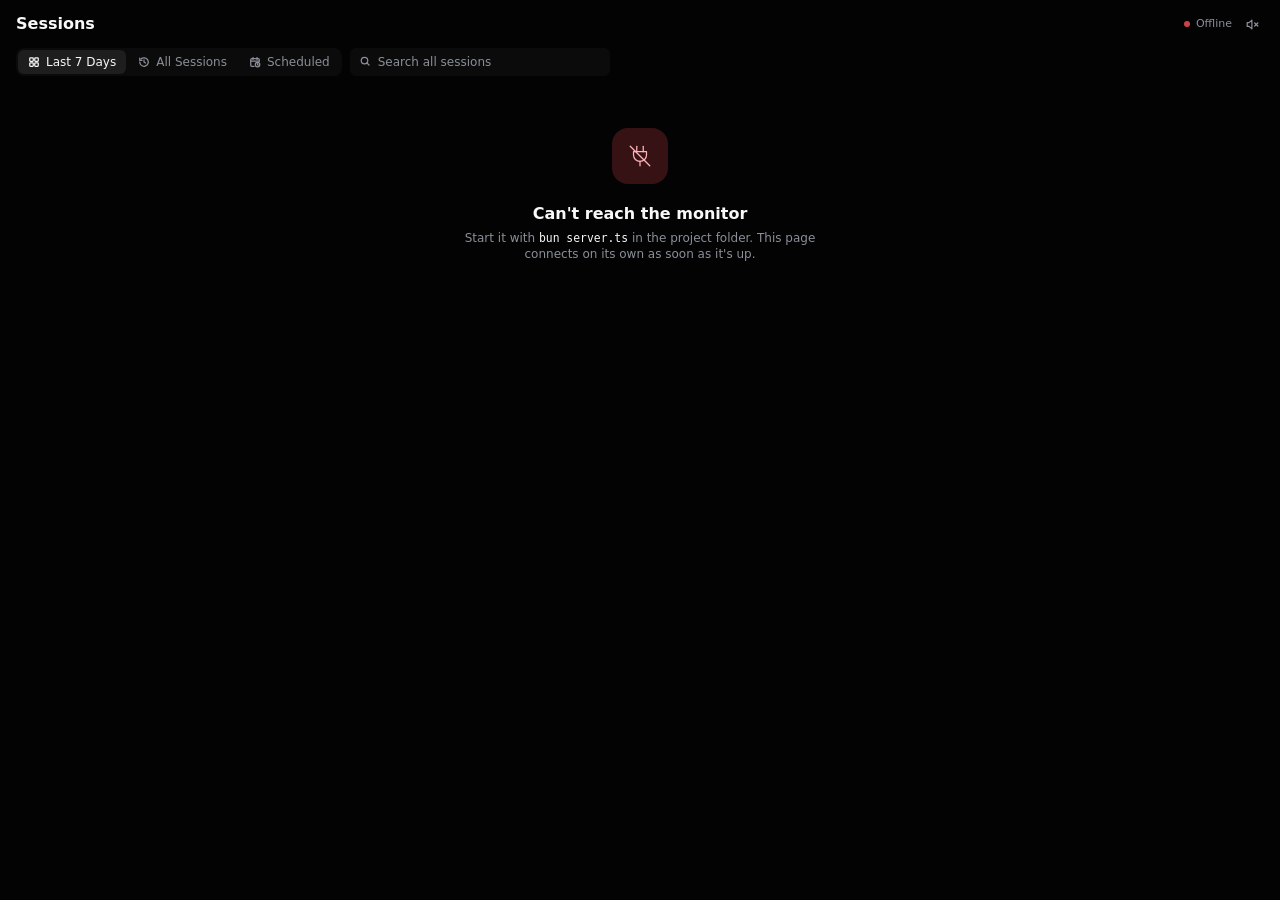
==== commit 0786c4d9: "0.8.0: Answer a session from its card When a turn ends with the next-step question and its answer bu" ====
--- a/public/index.html
+++ b/public/index.html
@@ -280,6 +280,28 @@
   .card .tags .tag[data-show-task]:hover { color: var(--color-text-primary); background: var(--obsidian-veil-selected); }
   .top .time { margin-left: auto; }
 
+  /* ---------- answers: a question's buttons at the card's foot ----------
+     The session's own answers take the folder's place: the first, filled, is the one it
+     proposes; the second is quiet and gives way when long. 2 px taller than a tag, so the
+     gap above gives 2 px and the card keeps its height. A click sends it; one that can't
+     be sent from here carries the open mark and opens the session. */
+  .card > .ans, .card > .sentline { margin-top: auto; padding-top: max(0px, calc(var(--card-tags-gap) - 2px)); display: flex; align-items: center; gap: 6px; min-width: 0; }
+  .card .a-b { box-sizing: border-box; flex: 0 1 auto; min-width: 0; height: 22px; padding: 0 9px; display: inline-flex; align-items: center; gap: 4px;
+    border-radius: var(--radius-element); font-size: var(--csm-text-meta); line-height: 22px; font-weight: var(--font-weight-medium); white-space: nowrap;
+    transition: background-color var(--duration-fast) var(--ease-standard); }
+  .card .a-b > span { min-width: 0; overflow: hidden; text-overflow: ellipsis; }
+  .card .a-b svg.i { width: 12px; height: 12px; flex: none; opacity: 0.8; }
+  .ans .pri { flex: 0 0 auto; max-width: 62%; background: #F7F8F8; color: var(--color-on-light); }
+  .ans .pri:hover { background: #FFFFFF; }
+  .ans .sec, .sentline .a-b { background: #FFFFFF26; color: var(--color-text-primary); }
+  .ans .sec:hover, .sentline .a-b:hover { background: #FFFFFF33; }
+  /* Sent: the card turns to work in blue, and for 5 s the answer can be taken back. */
+  .card.sent .detail, .card.sent .detail b { color: var(--color-text-primary); }
+  .card > .sentline { height: 22px; box-sizing: content-box; font-size: var(--csm-text-meta); color: var(--meta); white-space: nowrap; }
+  .sentline .say { min-width: 0; overflow: hidden; text-overflow: ellipsis; }
+  .sentline .a-b { flex: none; }
+  .sentline .count { margin-left: auto; flex: none; font-variant-numeric: tabular-nums; }
+
 
 
 
@@ -370,6 +392,8 @@
     .card .tags .tag > span { overflow: hidden; text-overflow: ellipsis; }
     .card .tags .tag svg { opacity: 0.75; }
     .card .tags .tag[data-show-task]:hover { background: none; }
+    /* A question's answers sit under it, in the tags' place: the row grows only then. */
+    .card > .ans, .card > .sentline { grid-column: 2 / 4; grid-row: 3; margin-top: 8px; padding: 0; }
   }
 
   /* ---------- strip: a sliver of the screen (under 300 pt, down to 171) ----------
@@ -387,7 +411,7 @@
     .card > .top > .time { grid-column: 2; grid-row: 2; margin: 2px 0 0; justify-self: start; }
     .card > .title { grid-column: 2 / 4; }
     .card > .detail { grid-column: 2 / 4; grid-row: 3; }
-    .card > .bar { grid-row: 4; }
+    .card > .bar, .card > .ans, .card > .sentline { grid-row: 4; }
     .hrow { grid-template-columns: 16px minmax(0, 1fr); padding: 8px 10px; }
     .hrow > .tag, .hrow .hsnip, .hrow > span:empty { display: none; }
     .hrow .htime { grid-column: 2; grid-row: 2; }
@@ -568,10 +592,13 @@
 
   // The server calls a workflow it can't name "Workflow"; that name says nothing.
   const wfNamed = (wf) => Boolean(wf?.name) && wf.name !== "Workflow";
-  const isStale = (s) => (s.status === "asks" || s.status === "error") && !needsYou(s);
+  // An answer you sent from its card, waiting its 5 s or on its way: the session is about
+  // to work on it, so the card shows it working, not an old question.
+  const sentOf = (s) => s.status === "asks" && (s.reply?.state === "pending" || s.reply?.state === "sent");
+  const isStale = (s) => (s.status === "asks" || s.status === "error") && !needsYou(s) && !sentOf(s);
   // Its own turn is over and something it started goes on: agents, or only a shell command.
   const onlyCommands = (s) => s.background && !s.agentCount && !s.workflows?.length && s.commandCount > 0;
-  const label = (s) => (s.kind === "task" ? "Can't run" : onlyCommands(s) ? "In the background" : s.background ? "Agents working" : s.status === "asks" && isStale(s) ? "Asked you" : LABEL[s.status] || "Closed");
+  const label = (s) => (s.kind === "task" ? "Can't run" : sentOf(s) ? "Working" : onlyCommands(s) ? "In the background" : s.background ? "Agents working" : s.status === "asks" && isStale(s) ? "Asked you" : LABEL[s.status] || "Closed");
 
   // A scheduled task the Claude app tried to start and couldn't. It needs you like an error
   // does, so it also gets a card in Active, next to what else needs you.
@@ -600,7 +627,8 @@
   function withBlocked(list, st = state) {
     const extra = blockedCards(st);
     if (!extra.length) return list;
-    const at = list.findIndex((s) => !needsYou(s) || s.status === "error");
+    // A card whose answer you just sent keeps its place, so nothing moves under the pointer.
+    const at = list.findIndex((s) => (!needsYou(s) && !sentOf(s)) || s.status === "error");
     return at < 0 ? [...list, ...extra] : [...list.slice(0, at), ...extra, ...list.slice(at)];
   }
   const statusIcon = (s) => (s.background ? ICON.bot : STATUS_ICON[s.status] || ICON.check);
@@ -608,7 +636,7 @@
   const PDOT = '<span class="pdot" aria-hidden="true"></span>';
   const CALM = '<span class="calm" aria-hidden="true"><i></i><i></i><i></i></span>';
   const cardIcon = (s) => ((s.status === "waiting" || s.status === "asks") && needsYou(s) ? PDOT
-    : s.status === "working" && !s.background ? CALM : statusIcon(s));
+    : (s.status === "working" && !s.background) || sentOf(s) ? CALM : statusIcon(s));
   // How long it has been waiting on you or working: "2m", "1h 5m". Minutes, so it changes
   // once a minute, not every second.
   const spanWords = (s) => `${s.status === "working" ? "working" : "waiting for you"} for ${span2(s.since || s.last).replace(/h/, " hours").replace(/(\d+)m/, "$1 minutes")}`;
@@ -634,6 +662,7 @@
       const why = blockedWhy(s.blocked);
       return wrap(`<b>${esc(`Didn't run ${when(s.blocked.since)}.`)}</b> ${esc(why[0].toUpperCase() + why.slice(1))}.`);
     }
+    if (sentOf(s)) return wrap(`<b>You answered “${esc(s.reply.text)}”</b>`);
     if (s.status === "waiting") return wrap(esc(s.wait || "Waiting for your answer"));
     if (s.status === "asks") return wrap(`<b>${esc(s.ask || "It asked you something")}</b>`);
     if (s.status === "error") return wrap(esc(s.error || "The turn ended with an error"));
@@ -699,6 +728,64 @@
     return `<div class="tags">${out.join("")}</div>`;
   }
 
+  // A question's answers, in the tags' place: the session's own buttons, up to two. A click
+  // sends one (its answers mod takes it to the session); one the app has to do, or any while
+  // no mod is listening, opens the session instead and says why. Once sent: 5 s to undo,
+  // counting down to when it goes; if no mod took it, the card needs you again.
+  const SENT_WORDS = "Sent. The session is working on it.";
+  const answerable = (s) => s.kind !== "task" && s.status === "asks" && s.answers?.length > 0;
+  function answersFoot(s) {
+    const r = s.reply;
+    if (r?.state === "failed") {
+      return `<div class="sentline failed"><span class="say" title="${esc(`“${r.text}” didn't reach the session`)}">Couldn't send</span><span class="a-b" data-open-sid="${esc(s.sid)}" title="Opens the session: answer there"><span>Open</span>${ICON.open}</span></div>`;
+    }
+    if (sentOf(s)) {
+      const left = r.state === "pending" ? Math.ceil((r.due - now()) / 1000) : 0;
+      return left > 0
+        ? `<div class="sentline" data-due="${r.due}"><span class="say">Sent</span><span class="a-b" data-undo title="Take it back before it goes (⌘Z)"><span>Undo</span></span><span class="count">${left} s</span></div>`
+        : `<div class="sentline"><span class="say">${SENT_WORDS}</span></div>`;
+    }
+    return `<div class="ans">${s.answers.map((a, i) => {
+      const opens = Boolean(a.app) || !s.canAnswer;
+      const tip = a.app ? "Only the Claude app can do this" : !s.canAnswer ? "Opens the session: answer there" : `Answer “${a.label}”${i ? "" : " (⌘↩)"}`;
+      return `<span class="a-b ${i ? "sec" : "pri"}${opens ? " opens" : ""}" data-answer="${i}" title="${esc(tip)}"><span>${esc(a.label)}</span>${opens ? ICON.open : ""}</span>`;
+    }).join("")}</div>`;
+  }
+  // VoiceOver: what the answers are, and what a click or ⌘↩ does with the first.
+  function answerWords(s) {
+    if (!answerable(s)) return [];
+    if (s.reply?.state === "failed") return [`Couldn't send your answer “${s.reply.text}”`];
+    if (sentOf(s)) return [s.reply.state === "pending" ? "Sent, Command-Z takes it back" : SENT_WORDS];
+    const first = s.answers[0];
+    return [`Answers: ${s.answers.map((a) => a.label).join(", ")}`,
+      first.app || !s.canAnswer ? "Command-Return opens the session to answer" : `Command-Return answers ${first.label}`];
+  }
+
+  // The 5 s on a sent answer count down in place, then say it went, without a redraw.
+  let countdown;
+  function tickAnswers() {
+    const lines = document.querySelectorAll(".sentline[data-due]");
+    for (const el of lines) {
+      const left = Math.ceil((Number(el.dataset.due) - now()) / 1000);
+      if (left > 0) el.querySelector(".count").textContent = `${left} s`;
+      else el.outerHTML = `<div class="sentline"><span class="say">${SENT_WORDS}</span></div>`;
+    }
+    if (!lines.length) { clearInterval(countdown); countdown = undefined; }
+  }
+  const armCountdown = () => { if (!countdown && document.querySelector(".sentline[data-due]")) countdown = setInterval(tickAnswers, 250); };
+
+  async function answerCard(sid, i) {
+    const s = live.get(sid);
+    const a = s?.answers?.[i];
+    if (!a || a.app || !s.canAnswer || s.reply) return openSession(sid);
+    const r = await fetch(`/api/answer/${encodeURIComponent(sid)}`, {
+      method: "POST", headers: { "x-csm": "1", "content-type": "application/json" }, body: JSON.stringify({ i }),
+    }).catch(() => null);
+    // 409: no mod is there to take it after all. Anything else unexpected: answer there.
+    if (r?.status !== 204) openSession(sid);
+  }
+  const undoAnswer = (sid) => fetch(`/api/answer/${encodeURIComponent(sid)}/undo`, { method: "POST", headers: { "x-csm": "1" } }).catch(() => {});
+
   // "12:00 PM" today, "Tomorrow 8:17 AM", "Mon 9:00 AM": short, for a tag.
   function shortWhen(t) {
     const w = when(t);
@@ -797,7 +884,7 @@
     }
     // "new" and "found" are short-lived marks that a live update must not wipe.
     const keep = ["new", "found", "rel-lit", "rel-self"].filter((c) => el.classList.contains(c)).map((c) => ` ${c}`).join("");
-    const cls = `card ${s.status}${s.background ? " background" : ""}${isStale(s) ? " stale" : ""}${isFresh(s) ? " fresh" : ""}${keep}`;
+    const cls = `card ${sentOf(s) ? "working sent" : s.status}${s.background ? " background" : ""}${isStale(s) ? " stale" : ""}${isFresh(s) ? " fresh" : ""}${keep}`;
     if (el.className !== cls) el.className = cls;
     if (el._key === key) return el;
     el._key = key;
@@ -809,19 +896,24 @@
       : s.task ? ` title="${esc(s.taskName ? `A run of ${s.taskName}` : "A scheduled run")}"` : "";
     const inner = `
       <div class="top">
-        ${tag(`${cardIcon(s)}<span>${label(s)}</span>`, `s-${s.status}`)}
+        ${tag(`${cardIcon(s)}<span>${label(s)}</span>`, `s-${sentOf(s) ? "working" : s.status}`)}
         <span class="time"${timeTip}>${s.task ? ICON.calendarClock : lasting ? "" : ICON.clock}${agoText}</span>
       </div>
       <div class="title">${esc(s.title)}</div>
       <div class="detail">${detail(s)}</div>
-      ${tags(s)}
-      ${bar(s)}`;
+      ${answerable(s) ? answersFoot(s) : `${tags(s)}${bar(s)}`}`;
+    // A row of free height (the compact view) keeps its height while its answer is out, so
+    // the rows under it stay put and Undo sits where the answers were.
+    const sent = sentOf(s);
+    if (sent && !el._sent && el.isConnected) el.style.minHeight = `${el.offsetHeight}px`;
+    else if (!sent && el._sent) el.style.minHeight = "";
+    el._sent = sent;
     if (el._inner !== inner) {
       el.innerHTML = inner;
       el._inner = inner;
       syncIcons(el);
       // VoiceOver reads the whole card as one sentence: title, state, what it's doing.
-      el.setAttribute("aria-label", [s.title, label(s), s.kind === "task" ? "Scheduled task" : s.task ? "Scheduled run" : "", plain(detail(s)), s.kind === "task" ? blockedHint(s.blocked) : "", s.project ? `in ${s.project}` : "", lasting ? spanWords(s) : agoText, ...schedWords(s), ...relWords(s)].filter(Boolean).map((x) => x.replace(/\.$/, "")).join(". "));
+      el.setAttribute("aria-label", [s.title, label(s), s.kind === "task" ? "Scheduled task" : s.task ? "Scheduled run" : "", plain(detail(s)), s.kind === "task" ? blockedHint(s.blocked) : "", s.project ? `in ${s.project}` : "", lasting ? spanWords(s) : agoText, ...schedWords(s), ...relWords(s), ...answerWords(s)].filter(Boolean).map((x) => x.replace(/\.$/, "")).join(". "));
     }
     const tip = s.kind === "task" ? `${blockedHint(s.blocked)}\n\n${s.open ? "Open the run that's still open in the Claude app" : "Show it in Scheduled"}`
       : (s.agents || []).length
@@ -1434,6 +1526,11 @@
     if (go) return setView(go.dataset.go);
     const made = e.target.closest("[data-show-task]");
     if (made) return showTask(made.dataset.showTask);
+    // A question's answer, or taking one back, on its card.
+    const ans = e.target.closest("[data-answer]");
+    if (ans) return answerCard(ans.closest("[data-sid]").dataset.sid, Number(ans.dataset.answer));
+    const undo = e.target.closest("[data-undo]");
+    if (undo) return undoAnswer(undo.closest("[data-sid]").dataset.sid);
     const rel = e.target.closest("[data-open-sid]");
     if (rel) return openSession(rel.dataset.openSid);
     if (e.target.closest("[data-more]")) return loadHistory(false);
@@ -1517,6 +1614,23 @@
     if (b) return bridge()?.postMessage({ menu: { sid: b.open ?? "", title: b.title, cwd: b.cwd, file: b.file } });
     const s = sessionFor(item.dataset.sid);
     bridge()?.postMessage({ menu: { sid: item.dataset.sid, title: s?.title ?? "", cwd: s?.cwd ?? "" } });
+  });
+
+  // On a card that asks: ⌘↩ gives its first answer (or opens the session when it can't be
+  // sent from here), and ⌘Z takes back one still waiting its 5 s.
+  $content.addEventListener("keydown", (e) => {
+    const card = e.target.closest?.(".card[data-sid]");
+    if (!card || !e.metaKey || e.altKey || e.ctrlKey || e.shiftKey) return;
+    const s = live.get(card.dataset.sid);
+    if (!s || !answerable(s)) return;
+    if (e.key === "Enter") {
+      e.preventDefault();
+      if (s.reply?.state === "failed") openSession(s.sid);
+      else if (!s.reply) answerCard(s.sid, 0);
+    } else if (e.key.toLowerCase() === "z" && s.reply?.state === "pending") {
+      e.preventDefault();
+      undoAnswer(s.sid);
+    }
   });
 
   // Arrow keys move between cards the way they look on screen; Home and End jump to the
@@ -2177,6 +2291,7 @@
     renderWeek();
     if (view === "history") refreshHistory();
     if (view === "scheduled") renderScheduled();
+    armCountdown();
     // Redraw when the first breathing minute of something that needs you runs out.
     clearTimeout(freshTimer);
     const ends = state.sessions.filter(isFresh).map((s) => (s.since || s.last) + FRESH_MS - now());
@@ -2238,7 +2353,7 @@
   // its turn with a question or an error.
   // A blocked task's text says "today" or "yesterday", so its key is when it started instead.
   const alertKey = (s) => s.kind === "task" ? `e:task:${s.blocked.since}` :
-    s.status === "waiting" ? `w:${s.wait}` : s.status === "asks" ? `a:${s.ask}` : s.status === "error" ? `e:${s.error}` : s.status;
+    s.status === "waiting" ? `w:${s.wait}` : s.status === "asks" ? `a:${s.ask}${s.reply?.state === "failed" ? ":unsent" : ""}` : s.status === "error" ? `e:${s.error}` : s.status;
 
   // The app's Dock badge and menu bar show what the header does. They're told on every
   // change, hidden window or not, so the app doesn't have to ask.
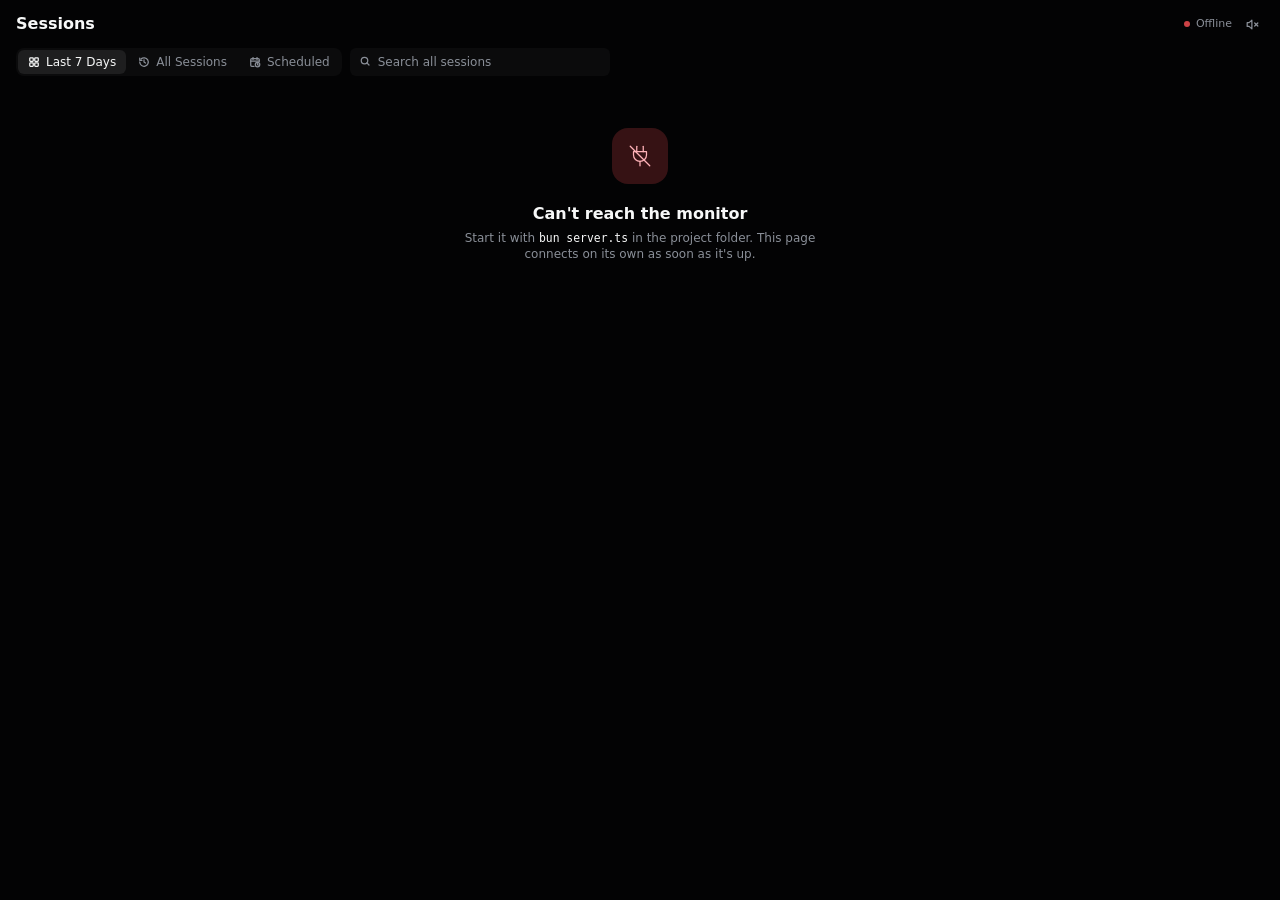
==== commit 5e835aad: "0.9.0: Answer by voice from a card A card whose session waits on you has a mic: a composer comes out" ====
--- a/public/index.html
+++ b/public/index.html
@@ -22,7 +22,9 @@
   /* The page fills its window and reflows to any size: the header, then the views,
      which scroll when their content doesn't fit. */
   .strip { display: flex; flex-direction: column; gap: 12px; height: 100%; padding: 12px 16px 0; }
-  .content { flex: 1 1 auto; min-height: 0; overflow-y: auto; overflow-x: hidden; margin: 0 -8px; padding: 0 8px 16px; scroll-padding-block: 32px; }
+  /* No rubber band at its ends: a flick that ends at the top would drag the pinned usage tile
+     down and back with the cards. */
+  .content { flex: 1 1 auto; min-height: 0; overflow-y: auto; overflow-x: hidden; overscroll-behavior-y: none; margin: 0 -8px; padding: 0 8px 16px; scroll-padding-block: 32px; }
   /* Where the view scrolls out of sight, it fades into the window (the design system's
      .scroll-fade), over the side gutters too; a card brought into view clears the fade. */
   .content > .scroll-fade { margin-inline: -8px; }
@@ -107,7 +109,18 @@
   .meter { --fill: #C4C8CF; --over: var(--fill); --say: var(--color-text-secondary);
     /* Always two cards tall, whether Active has one row or more, so the day blocks keep their size. */
     flex: none; align-self: flex-start; width: 96px; box-sizing: border-box; height: calc(2 * var(--csm-card-h) + 8px);
-    display: flex; flex-direction: column; align-items: center; text-align: center; padding: 12px 4px 10px; cursor: default; }
+    /* It stays where it starts while Active's cards scroll by (pinMeter sets its top to that
+       place), and goes with Active once its cards end. */
+    position: sticky; top: 0;
+    display: flex; flex-direction: column; align-items: center; text-align: center; padding: 0 4px; cursor: default; }
+  /* Flush with the cards beside it: "This week" starts at their top edge (its capitals) and the
+     last line ends on the second row's bottom edge (its baseline); the days take what's between. */
+  .meter .m-lbl { text-box: trim-start cap alphabetic; }
+  .meter > :last-child { text-box: trim-end cap alphabetic; }
+  /* While the layout glides the cards, it lifts Active out of the flow and puts it back in
+     place with a translate; the sticky top would then count Active's place twice and the
+     meter would drop by it. The translate already holds that place, so no top meanwhile. */
+  #week.is-animated .abody > .meter { top: 0 !important; }
   .meter[hidden] { display: none; }
   .meter.on-pace, .meter.plenty { --say: var(--color-text-green); }
   /* Ahead of pace, only the part above the blue line takes the color: how much too fast. */
@@ -151,7 +164,7 @@
   /* The usage card, on hover or focus of the week's usage: a raised surface, lifted by a
      shadow, not a line; groups set apart by space; one left edge for all its text. */
   .ucard { position: fixed; z-index: 30; width: min(248px, calc(100vw - 16px)); box-sizing: border-box; padding: 6px; border-radius: 12px;
-    background: #16171A; box-shadow: 0 16px 40px #000000A0; color: var(--color-text-primary);
+    background: var(--color-surface-raised); box-shadow: 0 16px 40px #000000A0; color: var(--color-text-primary);
     font-size: var(--csm-text-body); line-height: var(--csm-lh-body); font-variant-numeric: tabular-nums; pointer-events: none;
     opacity: 0; visibility: hidden; transform: translateX(6px) scale(0.98); transform-origin: right top;
     transition: opacity 120ms var(--ease-standard), transform 120ms var(--ease-standard), visibility 0s linear 120ms; } /* out quickly */
@@ -185,10 +198,14 @@
   /* As the header strip writes it: the data in white, the words in gray. */
   .uc-foot { padding: 10px 10px 6px; font-size: var(--csm-text-meta); line-height: var(--csm-lh-meta); color: var(--color-text-secondary); }
   .uc-foot b { color: var(--color-text-primary); font-weight: var(--font-weight-heading); }
-  .meter .m-five { align-self: stretch; display: flex; align-items: center; gap: 6px; margin-top: 8px; padding-top: 8px; box-shadow: 0 -1px 0 #FFFFFF0F; font-size: var(--csm-text-meta); line-height: var(--csm-lh-meta); color: var(--color-text-secondary); }
+  /* The 5-hour window, last, on the second row's bottom edge. Its words are trimmed to their
+     capitals, so its baseline is that edge and the bar sits centered on the letters; the line
+     above it sits halfway between the reset's baseline and these capitals. */
+  .meter .m-five { align-self: stretch; display: flex; align-items: center; gap: 6px; margin-top: 5px; padding-top: 8px; box-shadow: 0 -1px 0 #FFFFFF0F; font-size: var(--csm-text-meta); line-height: var(--csm-lh-meta); color: var(--color-text-secondary); }
+  .meter .m-five > span { text-box: trim-both cap alphabetic; }
   .meter .m-five i { flex: 1; height: 4px; border-radius: 2px; background: var(--color-overlay-pressed); position: relative; overflow: hidden; }
   .meter .m-five i b { position: absolute; inset: 0 auto 0 0; border-radius: inherit; background: var(--color-text-secondary); }
-  .meter .m-five span { color: var(--color-text-primary); font-variant-numeric: tabular-nums; }
+  .meter .m-five .v { color: var(--color-text-primary); font-variant-numeric: tabular-nums; }
   /* Short cards: the tile drops what it can do without. */
   @container list (max-width: 520px) { .meter { display: none; } }
   /* The fills carry their height from the first draw; only the very first time they grow
@@ -275,10 +292,54 @@
   /* Pointing at a session with relatives spotlights its family: it and the sessions it's
      related to stay as they are, everything else steps back, and their relation tags light up. */
   .family :is(.card, .hrow):not(.rel-lit):not(.rel-self), .family .meter { opacity: 0.3; }
-  .meter { transition: opacity 220ms var(--ease-standard); }
+  /* The step back is quicker than a card's own fade, so the spotlight keeps up with the
+     pointer: only the opacity's time changes, the design system's other times stay. */
+  .meter { transition: opacity 160ms var(--ease-standard); }
+  #content .card { transition-duration: 450ms, var(--duration-fast), 700ms, 160ms; }
+  #content .grid > .card { transition-duration: 450ms, var(--duration-fast), 0s, 160ms; }
+  #content .hrow { transition-duration: 450ms, 700ms, 160ms; }
+  @media (prefers-reduced-motion: reduce) { #content .card { transition-duration: 450ms, 160ms; } }
   :is(.rel-lit, .rel-self) .tag.rel { color: var(--color-text-primary); background: #FFFFFF24; }
   .card .tags .tag[data-show-task]:hover { color: var(--color-text-primary); background: var(--obsidian-veil-selected); }
   .top .time { margin-left: auto; }
+
+  /* The model, its effort and ultracode, beside the time and in its color. The effort is its
+     initial knocked out of a solid square (L, M, H, X), and Max is written whole, so it never
+     reads as Medium. Each card measures itself: as it narrows, the model goes first (under
+     about 283 px), then the effort (under about 223); the time always stays, and the tooltip
+     says it all in words. A wide state tag can still crowd them: then the script drops the
+     model, the effort, then all of it (fitMeta). */
+  .grid > .card { container-type: inline-size; }
+  .card .top .time { min-width: 0; }
+  /* With no meta left to give way, the time keeps its own width again, so the state tag gives way instead. */
+  .card .top .time:not(:has(> .meta)), .card .top .time:has(> .meta.no-meta) { min-width: auto; }
+  .card .time .meta { display: inline-flex; align-items: center; gap: 4px; min-width: 0; overflow: hidden; white-space: nowrap; color: var(--meta); }
+  .card .time .meta svg.i { width: 12px; height: 12px; flex: none; }
+  /* Ultracode: UC in a tag the effort's height, drawn in a line instead of filled. Whole
+     pixels (a 1 px line, a 22 × 16 box): both tags are 16 px, an even height, so centered on
+     the state tag's 20 px line they start on a whole pixel and the line stays sharp at 1×. */
+  .card .time .meta .uc {
+    flex: none; display: inline-flex; align-items: center; justify-content: center; box-sizing: border-box;
+    width: 22px; height: 16px; border: 1px solid currentColor; border-radius: 3.5px;
+    font-size: 9.5px; line-height: 1; font-weight: 700; letter-spacing: 0.04em; text-indent: 0.04em; /* the spacing after the C, matched before the U: centered */
+  }
+  .card .time .meta .eff {
+    flex: none; display: inline-flex; align-items: center; justify-content: center; box-sizing: border-box;
+    min-width: 16px; height: 16px; padding: 0 3px; border-radius: 3.5px; background: currentColor;
+    font-size: 10.5px; line-height: 1; font-weight: 700; letter-spacing: 0.01em;
+    -webkit-text-fill-color: var(--color-background-body);
+  }
+  .card .time .meta .eff.max { padding: 0 4px; }
+  .card .time .meta .mdl + .eff { margin-left: 3px; } /* a little more air after the model's name */
+  .card .time .msep { width: 3px; } /* a little air between the model and the time, no dot */
+  @container (max-width: 259px) { .card .time .meta .mdl { display: none; } }
+  @container (max-width: 199px) {
+    .card .time .meta .eff { display: none; }
+    .card .time .meta:not(:has(.uc)), .card .time .meta:not(:has(.uc)) + .msep { display: none; }
+  }
+  .card .time .meta.no-mdl .mdl, .card .time .meta.no-eff :is(.mdl, .eff) { display: none; }
+  .card .time .meta.no-eff:not(:has(.uc)), .card .time .meta.no-eff:not(:has(.uc)) + .msep,
+  .card .time .meta.no-meta, .card .time .meta.no-meta + .msep { display: none; }
 
   /* ---------- answers: a question's buttons at the card's foot ----------
      The session's own answers take the folder's place: the first, filled, is the one it
@@ -300,7 +361,77 @@
   .card > .sentline { height: 22px; box-sizing: content-box; font-size: var(--csm-text-meta); color: var(--meta); white-space: nowrap; }
   .sentline .say { min-width: 0; overflow: hidden; text-overflow: ellipsis; }
   .sentline .a-b { flex: none; }
-  .sentline .count { margin-left: auto; flex: none; font-variant-numeric: tabular-nums; }
+
+  /* ---------- dictation: the app's mic on a card that waits on you ----------
+     A round mic at the end of the foot. Pressed, it stays on and a composer comes out of it:
+     the design system's anchored popover, outside the card and in the list that scrolls, so
+     it follows the card. It holds the words as they come, then a text box to fix them and
+     send. The card under it doesn't change. Five bars beside "Listening" follow the mic's
+     level, calmly, in transform only; Reduce Motion keeps only their color. */
+  .card .mic-b { order: 99; flex: none; margin-left: auto; box-sizing: border-box; width: 24px; height: 22px; display: inline-flex; align-items: center; justify-content: center;
+    border-radius: var(--radius-element); background: #FFFFFF26; color: var(--color-text-primary); transition: background-color var(--duration-fast) var(--ease-standard); }
+  .card .mic-b:hover { background: #FFFFFF33; }
+  /* Its answers, the mic and the tags that open something are .ctl: they press themselves, not
+     the card (the design system's rule). */
+  .card .mic-b.on, .card .mic-b.on:hover { background: #F7F8F8; color: var(--color-on-light); }
+  .card .mic-b svg.i { width: 14px; height: 14px; }
+  .card .mic-b:focus-visible, .dict :is(.d-b, .d-edit):focus-visible { outline: 2px solid var(--color-text-accent); outline-offset: 1px; }
+  .content { position: relative; } /* the composer is placed in it */
+  /* The composer is the design system's drawer (.pop.anchored.drawer) from under its card,
+     which is .lifted while it's out and while it slides back. */
+  .dict { --meta: var(--color-text-secondary); cursor: auto; }
+  .dict .d-head, .dict .d-row { flex: none; display: flex; align-items: center; gap: 6px; min-width: 0; white-space: nowrap; font-size: var(--csm-text-meta); }
+  .dict .d-head { height: 20px; }
+  .dict .d-row { height: 22px; color: var(--meta); }
+  .dict .d-say { min-width: 0; overflow: hidden; text-overflow: ellipsis; color: var(--color-text-primary); font-weight: var(--font-weight-medium); }
+  .dict .d-say.note { color: var(--color-text-orange); }
+  .dict .d-head > svg.i { flex: none; width: 13px; height: 13px; color: var(--color-text-orange); }
+  .dict .d-hint { min-width: 0; overflow: hidden; text-overflow: ellipsis; }
+  .dict .d-words { flex: none; height: calc(var(--csm-lh-body) * 3); overflow: hidden; display: flex; flex-direction: column; justify-content: flex-end;
+    font-size: var(--csm-text-body); line-height: var(--csm-lh-body); color: var(--color-text-primary); overflow-wrap: anywhere; user-select: text; -webkit-user-select: text; }
+  .dict .d-words .wait { color: var(--meta); }
+  /* Older words leave at the top through a short fade, never as half a line. */
+  .dict.listening .d-words, .dict.stopping .d-words { -webkit-mask-image: linear-gradient(to bottom, transparent, #000 14px); mask-image: linear-gradient(to bottom, transparent, #000 14px); }
+  .dict.error .d-words { height: auto; max-height: calc(var(--csm-lh-body) * 7); justify-content: flex-start; overflow-y: auto; }
+  .dict .d-edit { flex: none; box-sizing: border-box; width: 100%; height: calc(var(--csm-lh-body) * 4 + 6px); margin: 0; padding: 3px 6px; resize: none; border: 0; border-radius: var(--radius-element);
+    background: #00000040; color: var(--color-text-primary); font: inherit; font-size: var(--csm-text-body); line-height: var(--csm-lh-body); user-select: text; -webkit-user-select: text; }
+  /* Whole pixels, so the bars and the gaps between them come out even on a 1× screen too. */
+  .dict .d-wave { --lvl: 0; flex: none; display: inline-flex; align-items: center; gap: 2px; height: 14px; color: var(--color-text-primary); }
+  .dict .d-wave i { width: 2px; height: 14px; border-radius: 1px; background: currentColor; transform: scaleY(var(--h, 0.2)); transition: transform 110ms var(--ease-standard); }
+  .dict .d-wave.hush i { animation: d-idle 1600ms var(--ease-standard) infinite; } /* not .quiet: that's the design system's caught-up note */
+  .dict .d-wave i:nth-child(2) { animation-delay: 120ms; }
+  .dict .d-wave i:nth-child(3) { animation-delay: 240ms; }
+  .dict .d-wave i:nth-child(4) { animation-delay: 360ms; }
+  .dict .d-wave i:nth-child(5) { animation-delay: 480ms; }
+  @keyframes d-idle { 0%, 100% { transform: scaleY(0.2); } 40% { transform: scaleY(0.42); } }
+  .dict.stopping .d-wave { --lvl: 0 !important; color: var(--meta); }
+  .dict.stopping .d-wave i { --h: 0.2 !important; animation: none; }
+  .dict .d-lang { flex: none; padding: 0 4px; border-radius: 3.5px; background: #FFFFFF1A; color: var(--color-text-primary); font-size: 10.5px; line-height: 15px; font-weight: 700; letter-spacing: 0.02em; }
+  .dict .d-b { all: unset; flex: none; box-sizing: border-box; height: 22px; padding: 0 9px; display: inline-flex; align-items: center; gap: 4px; border-radius: var(--radius-element);
+    font-size: var(--csm-text-meta); font-weight: var(--font-weight-medium); white-space: nowrap; cursor: pointer; transition: background-color var(--duration-fast) var(--ease-standard); }
+  .dict .d-b:first-of-type { margin-left: auto; }
+  .dict .d-b.pri { background: #F7F8F8; color: var(--color-on-light); }
+  .dict .d-b.pri:hover { background: #FFFFFF; }
+  .dict .d-b.sec { background: #FFFFFF26; color: var(--color-text-primary); }
+  .dict .d-b.sec:hover { background: #FFFFFF33; }
+  .dict .d-b[aria-disabled="true"] { opacity: 0.6; cursor: default; }
+  /* Under the words while it listens: the closing phrase that sends, or, once you said it
+     (the head then says Sending…), a thin bar that fills for the 1.2 s you have to talk on or press Esc. */
+  /* The hint (and the cue that replaces it) shares the buttons' line, at its left; where both
+     don't fit, it takes the line above them. */
+  .dict .d-row:has(.d-tip) { height: auto; min-height: 22px; flex-wrap: wrap; row-gap: 6px; }
+  .dict .d-row > .d-tip { flex: 1 0 auto; }
+  .dict .d-tip { flex: none; position: relative; box-sizing: border-box; height: 20px; padding-bottom: 5px; display: flex; align-items: center; gap: 6px; min-width: 0; white-space: nowrap; font-size: var(--csm-text-meta); color: var(--meta); }
+  .dict .d-tip > span { min-width: 0; overflow: hidden; text-overflow: ellipsis; }
+  .dict .d-tip > .d-bar { position: absolute; left: 0; right: 0; bottom: 0; height: 2px; border-radius: 1px; background: #FFFFFF1A; overflow: hidden; }
+  .dict .d-tip > .d-bar::after { content: ""; position: absolute; inset: 0; background: var(--color-text-primary); transform-origin: left center; animation: d-fill 1200ms linear both; }
+  @keyframes d-fill { from { transform: scaleX(0); } to { transform: scaleX(1); } }
+  @keyframes d-fill-color { from { background-color: transparent; } to { background-color: var(--color-text-primary); } }
+  @media (prefers-reduced-motion: reduce) {
+    .dict .d-wave i, .dict .d-wave.hush i { transform: scaleY(0.6); animation: none; transition: background-color 120ms linear;
+      background: color-mix(in srgb, currentColor calc(35% + var(--lvl) * 65%), transparent); }
+    .dict .d-tip > .d-bar::after { transform: none; animation-name: d-fill-color; }
+  }
 
 
 
@@ -380,6 +511,7 @@
     .card > .top { display: contents; }
     .card > .top > .tag { display: none; } /* the state reads in the row's tint and dot, and VoiceOver says it */
     .card > .top > .time { grid-column: 3; grid-row: 1; line-height: 17px; }
+    .card > .top > .time > :is(.meta, .msep) { display: none; } /* a row keeps the model to its time's tooltip */
     .card > .title { grid-column: 2; grid-row: 1; margin: 0; font-size: 13px; line-height: 17px; -webkit-line-clamp: 2; }
     .card > .detail { grid-column: 2 / 4; grid-row: 2; margin-top: 2px; font-size: var(--csm-text-body); line-height: var(--csm-lh-body); }
     .card > .tags { grid-column: 2 / 4; grid-row: 3; margin-top: 7px; gap: 12px; padding: 0; white-space: nowrap; }
@@ -412,6 +544,10 @@
     .card > .title { grid-column: 2 / 4; }
     .card > .detail { grid-column: 2 / 4; grid-row: 3; }
     .card > .bar, .card > .ans, .card > .sentline { grid-row: 4; }
+    /* The tags go, and only the mic stays on their line. */
+    .card > .tags:has(.mic-b) { display: flex; grid-row: 4; } /* under the detail, not over it */
+    .card > .tags:has(.mic-b) > .tag { display: none; }
+    .dict .d-lang, .dict .d-hint { display: none; }
     .hrow { grid-template-columns: 16px minmax(0, 1fr); padding: 8px 10px; }
     .hrow > .tag, .hrow .hsnip, .hrow > span:empty { display: none; }
     .hrow .htime { grid-column: 2; grid-row: 2; }
@@ -594,7 +730,7 @@
   const wfNamed = (wf) => Boolean(wf?.name) && wf.name !== "Workflow";
   // An answer you sent from its card, waiting its 5 s or on its way: the session is about
   // to work on it, so the card shows it working, not an old question.
-  const sentOf = (s) => s.status === "asks" && (s.reply?.state === "pending" || s.reply?.state === "sent");
+  const sentOf = (s) => s.kind !== "task" && (s.status === "asks" || s.status === "done" || s.status === "error") && (s.reply?.state === "pending" || s.reply?.state === "sent");
   const isStale = (s) => (s.status === "asks" || s.status === "error") && !needsYou(s) && !sentOf(s);
   // Its own turn is over and something it started goes on: agents, or only a shell command.
   const onlyCommands = (s) => s.background && !s.agentCount && !s.workflows?.length && s.commandCount > 0;
@@ -696,12 +832,13 @@
 
   function tags(s) {
     const out = [];
+    const mic = micHtml(s);
     if (s.project) out.push(tag(`${ICON.folder}<span>${esc(s.project)}</span>`, "name", s.project));
     // Relatives: where it came from, or how many side sessions it started. The name gives
     // way first when the footer is full, down to the icon; hovering the card outlines the
     // other one, and a click opens it.
-    if (s.from) out.push(`<span class="tag rel" data-open-sid="${esc(s.from.sid)}" title="${esc(relTip(s, "from"))}">${ICON.branch}<span>From ${esc(s.from.title)}</span></span>`);
-    if (s.sides) out.push(`<span class="tag rel" data-open-sid="${esc(s.sides[0].sid)}" title="${esc(relTip(s, "sides"))}">${ICON.branch}<span>${s.sides.length === 1 ? "1 side session" : `${s.sides.length} side sessions`}</span></span>`);
+    if (s.from) out.push(`<span class="tag rel ctl" data-open-sid="${esc(s.from.sid)}" title="${esc(relTip(s, "from"))}">${ICON.branch}<span>From ${esc(s.from.title)}</span></span>`);
+    if (s.sides) out.push(`<span class="tag rel ctl" data-open-sid="${esc(s.sides[0].sid)}" title="${esc(relTip(s, "sides"))}">${ICON.branch}<span>${s.sides.length === 1 ? "1 side session" : `${s.sides.length} side sessions`}</span></span>`);
     const wf = s.workflows?.[0];
     if (wf || s.agentCount) {
       const tokens = wf?.tokens || (s.agents || []).reduce((n, a) => n + (a.tokens || 0), 0);
@@ -722,57 +859,46 @@
     if (s.reminder) out.push(tag(`${ICON.wake}<span>${esc(shortWhen(s.reminder.at))}${s.reminder.more ? ` +${s.reminder.more}` : ""}</span>`, "sched", wakeTip(s.reminder)));
     const made = s.made || [];
     if (made.length) {
-      out.push(`<span class="tag made" data-show-task="${esc(made[0].id)}" title="${esc(madeTip(made))}">${ICON.calendarPlus}<span>${esc(made[0].name)}</span></span>`);
+      out.push(`<span class="tag made ctl" data-show-task="${esc(made[0].id)}" title="${esc(madeTip(made))}">${ICON.calendarPlus}<span>${esc(made[0].name)}</span></span>`);
       if (made.length > 1) out.push(tag(`<span>+${made.length - 1}</span>`, "sched", madeTip(made)));
     }
-    return `<div class="tags">${out.join("")}</div>`;
+    return `<div class="tags">${out.join("")}${mic}</div>`;
   }
 
   // A question's answers, in the tags' place: the session's own buttons, up to two. A click
   // sends one (its answers mod takes it to the session); one the app has to do, or any while
-  // no mod is listening, opens the session instead and says why. Once sent: 5 s to undo,
-  // counting down to when it goes; if no mod took it, the card needs you again.
+  // no mod is listening, opens the session instead and says why. It goes at once: Sending
+  // until the mod takes it, then Sent; if no mod took it, the card needs you again.
   const SENT_WORDS = "Sent. The session is working on it.";
+  const SENDING_WORDS = "Sending…";
   const answerable = (s) => s.kind !== "task" && s.status === "asks" && s.answers?.length > 0;
+  // The answer you gave from the card, a button's or your words: on its way, or not sent.
+  const replied = (s) => s.kind !== "task" && (s.reply?.state === "failed" || sentOf(s));
+  function replyFoot(s) {
+    const r = s.reply;
+    if (r.state === "failed") {
+      return `<div class="sentline failed"><span class="say" title="${esc(`“${r.text}” didn't reach the session`)}">Couldn't send</span><span class="a-b ctl" data-open-sid="${esc(s.sid)}" title="Opens the session: answer there"><span>Open</span>${ICON.open}</span>${micHtml(s)}</div>`;
+    }
+    return `<div class="sentline"><span class="say">${r.state === "pending" ? SENDING_WORDS : SENT_WORDS}</span></div>`;
+  }
   function answersFoot(s) {
-    const r = s.reply;
-    if (r?.state === "failed") {
-      return `<div class="sentline failed"><span class="say" title="${esc(`“${r.text}” didn't reach the session`)}">Couldn't send</span><span class="a-b" data-open-sid="${esc(s.sid)}" title="Opens the session: answer there"><span>Open</span>${ICON.open}</span></div>`;
-    }
-    if (sentOf(s)) {
-      const left = r.state === "pending" ? Math.ceil((r.due - now()) / 1000) : 0;
-      return left > 0
-        ? `<div class="sentline" data-due="${r.due}"><span class="say">Sent</span><span class="a-b" data-undo title="Take it back before it goes (⌘Z)"><span>Undo</span></span><span class="count">${left} s</span></div>`
-        : `<div class="sentline"><span class="say">${SENT_WORDS}</span></div>`;
-    }
+    if (replied(s)) return replyFoot(s);
     return `<div class="ans">${s.answers.map((a, i) => {
       const opens = Boolean(a.app) || !s.canAnswer;
       const tip = a.app ? "Only the Claude app can do this" : !s.canAnswer ? "Opens the session: answer there" : `Answer “${a.label}”${i ? "" : " (⌘↩)"}`;
-      return `<span class="a-b ${i ? "sec" : "pri"}${opens ? " opens" : ""}" data-answer="${i}" title="${esc(tip)}"><span>${esc(a.label)}</span>${opens ? ICON.open : ""}</span>`;
-    }).join("")}</div>`;
+      return `<span class="a-b ctl ${i ? "sec" : "pri"}${opens ? " opens" : ""}" data-answer="${i}" title="${esc(tip)}"><span>${esc(a.label)}</span>${opens ? ICON.open : ""}</span>`;
+    }).join("")}${micHtml(s)}</div>`;
   }
   // VoiceOver: what the answers are, and what a click or ⌘↩ does with the first.
   function answerWords(s) {
-    if (!answerable(s)) return [];
-    if (s.reply?.state === "failed") return [`Couldn't send your answer “${s.reply.text}”`];
-    if (sentOf(s)) return [s.reply.state === "pending" ? "Sent, Command-Z takes it back" : SENT_WORDS];
+    if (replied(s) && s.reply.state === "failed") return [`Couldn't send your answer “${s.reply.text}”`];
+    if (replied(s)) return [s.reply.state === "pending" ? "Sending your answer" : SENT_WORDS];
+    if (!answerable(s)) return canMic(s) ? ["You can dictate an answer"] : [];
     const first = s.answers[0];
     return [`Answers: ${s.answers.map((a) => a.label).join(", ")}`,
-      first.app || !s.canAnswer ? "Command-Return opens the session to answer" : `Command-Return answers ${first.label}`];
-  }
-
-  // The 5 s on a sent answer count down in place, then say it went, without a redraw.
-  let countdown;
-  function tickAnswers() {
-    const lines = document.querySelectorAll(".sentline[data-due]");
-    for (const el of lines) {
-      const left = Math.ceil((Number(el.dataset.due) - now()) / 1000);
-      if (left > 0) el.querySelector(".count").textContent = `${left} s`;
-      else el.outerHTML = `<div class="sentline"><span class="say">${SENT_WORDS}</span></div>`;
-    }
-    if (!lines.length) { clearInterval(countdown); countdown = undefined; }
-  }
-  const armCountdown = () => { if (!countdown && document.querySelector(".sentline[data-due]")) countdown = setInterval(tickAnswers, 250); };
+      first.app || !s.canAnswer ? "Command-Return opens the session to answer" : `Command-Return answers ${first.label}`,
+      canMic(s) ? "You can dictate an answer" : ""];
+  }
 
   async function answerCard(sid, i) {
     const s = live.get(sid);
@@ -784,7 +910,352 @@
     // 409: no mod is there to take it after all. Anything else unexpected: answer there.
     if (r?.status !== 204) openSession(sid);
   }
-  const undoAnswer = (sid) => fetch(`/api/answer/${encodeURIComponent(sid)}/undo`, { method: "POST", headers: { "x-csm": "1" } }).catch(() => {});
+
+  // ---------------------------------------------------------------- dictation
+  // In the app, a card whose session waits on you (canSay: Done, Needs you or Error, its mod
+  // listening) has a mic. Pressing it asks the app to listen, on this Mac only, and opens a
+  // composer under the mic (above it when there's no room below): the words as they come,
+  // then a text box to fix them and send as the session's next prompt. The composer is one
+  // element in the list, outside the card, so a redraw of the card never touches it and the
+  // card keeps its question in sight. One card at a time. Return stops, then sends; Esc,
+  // Cancel and Close always drop it; a click elsewhere never does, so a stray click can't lose
+  // the words. In a browser there's no app to listen, so no mic.
+  const dictBridge = () => window.webkit?.messageHandlers?.dictate;
+  let dict = null; // { sid, phase: listening | stopping | review | sending | error, text, level, lang, error, note, armed (the phrase's timer), viaPhrase }
+  let dictEl = null; // the composer, while there is one
+  let dictLang = "en-US"; // the last one the app said (it says it as the page loads)
+  const LANGS = { "es-MX": ["ES", "Spanish (Mexico)"], "en-US": ["EN", "English (US)"] };
+  const canMic = (s) => Boolean(dictBridge()) && s.canSay === true && s.kind !== "task" && !sentOf(s);
+  // The mic's on state is set on it in place (syncMic), so the card's markup is the same whether you dictate or not.
+  const micHtml = (s) => (canMic(s)
+    ? `<span class="mic-b ctl" role="button" tabindex="0" data-mic aria-haspopup="dialog" aria-expanded="false" aria-label="Dictate an answer" title="Dictate an answer">${ICON.mic}</span>` : "");
+  const DICT_ERRORS = {
+    denied: "Dictation needs the microphone and speech recognition. Allow this app for both in System Settings, under Privacy & Security.",
+    unavailable: "Dictation isn't ready for this language. Download it in System Settings, under Keyboard, Dictation.",
+    failed: "Dictation stopped before it finished. Try again.",
+    silent: "The microphone gives no sound. Check that it isn't muted and that this app may use it in System Settings, under Privacy & Security.",
+    empty: "No words came through. Try again.",
+    moved: "Not sent: the session closed or moved on before you sent this.",
+  };
+  const DICT_TITLES = { denied: "Dictation isn't allowed", unavailable: "Language not ready", failed: "Dictation stopped", silent: "No sound", empty: "No words heard", moved: "The session moved on" };
+  const dictBtn = (act, words, cls, tip, extra = "") =>
+    `<button type="button" class="d-b ${cls}" data-dict="${act}" title="${esc(tip)}"${extra}>${words}</button>`;
+  const micOf = (sid) => cards.get(sid)?.querySelector("[data-mic]") ?? null;
+  let dictUnder = null; // the card whose drawer is sliding back under it
+  function syncMic() {
+    for (const m of $content.querySelectorAll("[data-mic]")) {
+      const sid = m.closest("[data-sid]")?.dataset.sid;
+      const on = Boolean(dict) && sid === dict.sid;
+      if (m.classList.contains("on") !== on) m.classList.toggle("on", on);
+      const under = !on && sid === dictUnder;
+      if (m.classList.contains("under") !== under) m.classList.toggle("under", under);
+      const card = m.closest(".card"); // over its drawer while it's out or sliding back
+      if (card && card.classList.contains("lifted") !== (on || under)) card.classList.toggle("lifted", on || under);
+      if (m.getAttribute("aria-expanded") !== String(on)) m.setAttribute("aria-expanded", String(on));
+    }
+  }
+
+  // The five bars follow your voice. Each takes the level with its own weight and a little
+  // chance, so a sentence reads as speech, not one pump; the curve lifts a normal voice to
+  // the middle. Quiet, they rest low and breathe, so it shows it's listening.
+  const WAVE_K = [0.55, 0.85, 1, 0.8, 0.5];
+  function drawWave(level) {
+    const w = dictEl?.querySelector(".d-wave");
+    if (!w) return;
+    const raw = Math.max(0, Math.min(1, Number(level) || 0));
+    const lvl = Math.pow(raw, 0.7);
+    w.style.setProperty("--lvl", String(raw));
+    w.classList.toggle("hush", lvl < 0.08);
+    [...w.children].forEach((b, i) => b.style.setProperty("--h", (0.2 + Math.min(0.8, lvl * WAVE_K[i] * (0.65 + Math.random() * 0.5))).toFixed(3)));
+  }
+  // What the composer holds for the phase it's in, made anew when the phase changes.
+  function buildDict() {
+    const d = dict;
+    if (!dictEl) {
+      dictEl = document.createElement("div");
+      dictEl.id = "dict";
+      dictEl.setAttribute("role", "dialog");
+      dictEl.setAttribute("aria-label", "Dictate an answer");
+      dictEl.style.transition = "none"; // placed and measured first, then it slides out (dictPhase)
+      $content.append(dictEl);
+    }
+    dictEl.className = `pop anchored drawer dict ${d.phase}${dictEl.classList.contains("open") ? " open" : ""}${dictEl.classList.contains("above") ? " above" : ""}`;
+    const [short, long] = LANGS[d.lang] || LANGS["en-US"];
+    const lang = `<span class="d-lang" title="${esc(`Dictating in ${long}. Change the language in the menu bar menu.`)}">${short}</span>`;
+    const cancel = dictBtn("cancel", "Cancel", "sec", "Cancel (Esc)");
+    if (d.phase === "listening" || d.phase === "stopping") {
+      dictEl.innerHTML = `<div class="drawer-in"><div class="d-head"><span class="d-wave" aria-hidden="true"><i></i><i></i><i></i><i></i><i></i></span><span class="d-say">${d.phase === "stopping" ? "Sending…" : "Listening"}</span>${lang}</div>
+        <div class="d-words"><span></span></div>
+        <div class="d-row">${d.phase === "listening" ? `<div class="d-tip"></div>` : ""}${cancel}${dictBtn("send", "Send", "pri", "Send what you said (Return)", d.phase === "stopping" ? ' aria-disabled="true"' : "")}</div></div>`;
+    } else if (d.phase === "error") {
+      // A session that moved on keeps what you said in sight, and offers no second try here.
+      const moved = d.error === "moved";
+      const said = moved && d.text ? ` <span class="wait">“${esc(d.text)}”</span>` : "";
+      dictEl.innerHTML = `<div class="drawer-in"><div class="d-head">${ICON.alert}<span class="d-say">${esc(DICT_TITLES[d.error] || DICT_TITLES.failed)}</span></div>
+        <div class="d-words" role="alert"><span>${esc(DICT_ERRORS[d.error] || DICT_ERRORS.failed)}${said}</span></div>
+        <div class="d-row">${dictBtn("cancel", "Close", moved ? "pri" : "sec", "Close (Esc)")}${moved ? "" : dictBtn("retry", "Try again", "pri", "Dictate again")}</div></div>`;
+    } else {
+      // Sending, or back after a send that didn't go through: the words in a box, to fix and send again.
+      const head = d.note ? `<span class="d-say note" role="alert">${esc(d.note)}</span>` : `<span class="d-say">Your answer</span>`;
+      dictEl.innerHTML = `<div class="drawer-in"><div class="d-head">${head}</div>
+        <textarea class="d-edit" rows="4" maxlength="1000" spellcheck="true" aria-label="Your answer, to fix before you send it"></textarea>
+        <div class="d-row"><span class="d-hint">Return sends</span>${cancel}${dictBtn("send", d.phase === "sending" ? "Sending…" : "Send", "pri", "Send to the session (Return)", d.phase === "sending" ? ' aria-disabled="true"' : "")}</div></div>`;
+      const ta = dictEl.querySelector("textarea");
+      ta.value = d.text;
+      ta.readOnly = d.phase === "sending";
+      ta.addEventListener("input", () => { if (dict) dict.text = ta.value; });
+    }
+    return dictEl;
+  }
+  // What changes ten times a second goes straight to the composer, without a rebuild.
+  function dictLive() {
+    if (!dictEl || !dict) return;
+    const w = dictEl.querySelector(".d-words > span");
+    if (w && (dict.phase === "listening" || dict.phase === "stopping")) {
+      w.className = dict.text ? "" : "wait";
+      w.textContent = dict.text || "Say your answer…";
+    }
+    drawWave(dict.level);
+    const tag = dictEl.querySelector(".d-lang");
+    const [short, long] = LANGS[dict.lang] || LANGS["en-US"];
+    if (tag && tag.textContent !== short) { tag.textContent = short; tag.title = `Dictating in ${long}. Change the language in the menu bar menu.`; }
+    const tip = dictEl.querySelector(".d-tip");
+    const first = sendPhrases(dict.lang)[0];
+    const key = `${dict.lang}|${dict.armed ? 1 : 0}|${phraseHint(dict.lang)}`;
+    if (tip && tip.dataset.k !== key) { // made anew when it arms, so the bar fills from the start
+      tip.dataset.k = key;
+      tip.classList.toggle("armed", Boolean(dict.armed));
+      tip.innerHTML = dict.armed ? `<span>Keep talking or press Esc to stop</span><i class="d-bar" aria-hidden="true"></i>`
+        : first ? `<span title="${esc(`End with ${phraseHint(dict.lang)} and stop talking to send`)}">End with “${esc(first.say)}” to send</span>` : "";
+      const say = dictEl.querySelector(".d-say");
+      if (say) say.textContent = dict.armed ? "Sending…" : "Listening"; // the head says it, as when you press Send
+    }
+  }
+  // The closing phrase: said as the last words, then a pause of 1.2 s, it sends as Send does.
+  // Only at the very end and as whole words, on a copy without case, accents or punctuation,
+  // so "hay que enviar el mensaje a Tomás" never sends, and "enviar mensaje a Tomás" doesn't
+  // while more words follow. Talking on disarms it; Esc or Cancel drops the dictation.
+  // What ends a dictation and sends it, by language: the app's Settings say (Send by voice),
+  // with each message, and whether those words stay in the answer or only send it. Until it
+  // says, these, which go.
+  const DEFAULT_PHRASES = { "es-MX": ["enviar mensaje"], "en-US": ["send message"] };
+  let phraseSet = null; // { lang, phrases, keep }, from the app
+  const ARM_MS = 1200;
+  const sendPhrases = (lang) => {
+    const own = phraseSet?.lang === lang;
+    const list = own ? phraseSet.phrases : DEFAULT_PHRASES[lang] || DEFAULT_PHRASES["es-MX"];
+    return list.map((say) => ({ p: normWords(say), say: String(say).trim(), keep: own && phraseSet.keep })).filter((x) => x.p);
+  };
+  const normWords = (t) => String(t ?? "").normalize("NFD").replace(/[\u0300-\u036f]/g, "").toLowerCase().replace(/[^\p{L}\p{N}]+/gu, " ").trim();
+  const phraseAtEnd = (t, lang) => { const n = normWords(t); return sendPhrases(lang).find(({ p }) => n === p || n.endsWith(" " + p)); };
+  const endsWithPhrase = (t, lang) => Boolean(phraseAtEnd(t, lang));
+  const phraseHint = (lang) => { const l = sendPhrases(lang).map(({ say }) => `“${say}”`); return l.length > 1 ? `${l.slice(0, -1).join(", ")} or ${l.at(-1)}` : l[0] ?? ""; };
+  // The words without the phrase at their end, and without the comma or stop before it,
+  // unless Settings keep it in the answer.
+  function stripPhrase(t, lang) {
+    const hit = phraseAtEnd(t, lang);
+    if (!hit || hit.keep) return t;
+    const want = hit.p.split(" ");
+    const toks = [...String(t).matchAll(/\S+/g)];
+    const got = [];
+    for (let i = toks.length - 1; i >= 0; i--) {
+      got.unshift(...normWords(toks[i][0]).split(" ").filter(Boolean));
+      if (got.length >= want.length) return got.join(" ") === want.join(" ") ? String(t).slice(0, toks[i].index).replace(/[\s,.;:!?¡¿…—–-]+$/, "") : t;
+    }
+    return t;
+  }
+  function disarmDict() {
+    if (!dict?.armed) return;
+    clearTimeout(dict.armed);
+    dict.armed = 0;
+  }
+  // On each update while it listens: armed when the words end with the phrase, disarmed when they don't.
+  function armDict() {
+    if (!dict) return;
+    const on = dict.phase === "listening" && endsWithPhrase(dict.text, dict.lang);
+    if (on === Boolean(dict.armed)) return;
+    if (!on) return disarmDict();
+    const d = dict;
+    d.armed = setTimeout(() => { if (dict === d && d.armed && d.phase === "listening") stopDict(); }, ARM_MS);
+    announceDict("Sending. Keep talking or press Escape to stop.");
+  }
+  // Under the card's mic, or above it when the list shows no room below; inside the list's
+  // sides; the arrow on the mic. In the list that scrolls, so it moves with the card. Hidden
+  // while its card isn't on screen (another view).
+  function placeDict() {
+    if (!dictEl || !dict) return;
+    const card = cards.get(dict.sid);
+    const shown = Boolean(card?.isConnected && card.getClientRects().length && view === "week");
+    dictEl.style.display = shown ? "" : "none";
+    if (!shown) return;
+    // A drawer from under its card: the card's width, starting under its round bottom corners
+    // (or its top ones, when there's no room below), as tall as what it holds (--h). Above the
+    // card its top is where its foot will be until it opens, then that less its height, so it
+    // grows upward from the card.
+    const cr = card.getBoundingClientRect();
+    const box = $content.getBoundingClientRect();
+    const tuck = parseFloat(getComputedStyle(card).borderBottomLeftRadius) || 0;
+    const w = Math.round(cr.width);
+    dictEl.style.setProperty("--pop-w", `${w}px`);
+    const h = dictEl.querySelector(".drawer-in")?.offsetHeight || 0;
+    const below = box.bottom - cr.bottom, above = cr.top - box.top;
+    const up = below < h - tuck + 4 && (above >= h - tuck + 4 || above > below);
+    const foot = cr.top + tuck; // above the card: where its foot stays
+    const top = Math.round((up ? foot - (dictEl.classList.contains("open") ? h : 0) : cr.bottom - tuck) - box.top + $content.scrollTop);
+    dictEl.classList.toggle("above", up);
+    dictEl.style.left = `${Math.round(cr.left - box.left + $content.scrollLeft)}px`;
+    dictEl.style.top = `${top}px`;
+    dictEl.style.setProperty("--h", `${h}px`);
+  }
+  // The cards may still be gliding (the layout's 420 ms or the page's FLIP) when the list
+  // is redrawn: keep placing the composer on every frame until they stop, so it follows its mic.
+  let dictChase = 0;
+  function chaseDict(ms = 600) {
+    if (!dict) return;
+    const end = performance.now() + ms;
+    if (dictChase) { dictChase = end; return; }
+    dictChase = end;
+    const step = () => {
+      placeDict();
+      if (dict && performance.now() < dictChase) requestAnimationFrame(step);
+      else dictChase = 0;
+    };
+    requestAnimationFrame(step);
+  }
+  // A new phase: the composer made anew, placed, and the keyboard where it's needed next.
+  function dictPhase(phase, more = {}) {
+    if (!dict) return;
+    // Back to the text box after a send: the Return that sent them must not send them again.
+    if (phase === "review" && dict.phase !== "review") dict.reviewAt = performance.now();
+    if (phase !== "listening") disarmDict();
+    Object.assign(dict, { phase, error: undefined, note: undefined }, more);
+    const first = !dictEl;
+    buildDict();
+    dictLive();
+    syncMic();
+    placeDict();
+    if (first) { void dictEl.offsetWidth; dictEl.style.transition = ""; void dictEl.offsetWidth; dictEl.classList.add("open"); placeDict(); } // it grows out
+    const focus = phase === "review" ? dictEl.querySelector("textarea") : phase === "listening" ? dictEl.querySelector('[data-dict="send"]')
+      : phase === "error" ? dictEl.querySelector('[data-dict="retry"]') ?? dictEl.querySelector('[data-dict="cancel"]') : null;
+    if (focus && dictEl.style.display !== "none") {
+      focus.focus({ preventScroll: true });
+      if (focus.tagName === "TEXTAREA") focus.setSelectionRange(focus.value.length, focus.value.length);
+    }
+    const say = { listening: "Listening", sending: "Sending", review: dict.note || "", error: DICT_ERRORS[dict.error] || "" }[phase];
+    if (say) announceDict(say);
+  }
+  const announceDict = (words) => { const a = document.getElementById("announce"); if (a) a.textContent = words; };
+  function startDict(sid) {
+    const s = live.get(sid);
+    if (!dictBridge() || !s || !canMic(s)) return;
+    // One card at a time: the app ends one that listens elsewhere, and a composer on another card goes.
+    if (dict && dict.sid !== sid) closeDict();
+    disarmDict();
+    hidePop(); // one popover at a time
+    dict = { sid, since: s.since, phase: "listening", text: "", level: 0, lang: dictLang };
+    if (!held) held = new Map(weekOrder); // the cards hold still while you dictate
+    try { dictBridge().postMessage({ cmd: "start", sid }); } catch { return dictPhase("error", { error: "failed" }); }
+    dictPhase("listening");
+  }
+  // Send while listening: the app stops, and its final words go to the session as they are.
+  function stopDict() {
+    if (dict?.phase !== "listening") return;
+    dict.viaPhrase = Boolean(dict.armed); // by the phrase, or Send while it was armed: the phrase doesn't go
+    try { dictBridge()?.postMessage({ cmd: "stop" }); } catch {}
+    dictPhase("stopping");
+  }
+  // The composer goes, and the mic it came from is off again.
+  // Sent, canceled or closed, the drawer slides back under its card, then goes; the cards
+  // stay where they are until it's gone.
+  const DICT_OUT = 180;
+  function closeDict() {
+    disarmDict();
+    const was = dict?.sid;
+    dict = null;
+    const el = dictEl;
+    dictEl = null;
+    if (el) {
+      el.removeAttribute("id");
+      el.inert = true;
+      if (el.classList.contains("above")) el.style.top = `${parseFloat(el.style.top) + el.offsetHeight}px`;
+      el.classList.remove("open");
+      dictUnder = was;
+      setTimeout(() => { el.remove(); if (dictUnder === was) { dictUnder = null; syncMic(); } }, DICT_OUT);
+    }
+    syncMic();
+    setTimeout(releaseHold, el ? DICT_OUT : 0);
+  }
+  function endDict(focusBack = true) {
+    if (!dict) return;
+    const sid = dict.sid;
+    if ((dict.phase === "listening" || dict.phase === "stopping") && !dict.heard) { try { dictBridge()?.postMessage({ cmd: "cancel" }); } catch {} }
+    const hadFocus = dictEl?.contains(document.activeElement);
+    closeDict();
+    render();
+    if (focusBack || hadFocus) (micOf(sid) ?? cards.get(sid))?.focus({ preventScroll: true });
+  }
+  // From the app's final words (stopping) or from the text box after a send that failed (review).
+  async function sendDict() {
+    if (dict?.phase !== "review" && !(dict?.phase === "stopping" && dict.heard)) return;
+    const text = dict.text.replace(/\s+/g, " ").trim();
+    if (!text) return dictPhase("review", { note: "Say or type something first." });
+    const sid = dict.sid;
+    // The words were for the turn they were spoken about: if the session moved on, they don't go.
+    if (live.get(sid)?.since !== dict.since) return movedOn();
+    const since = dict.since;
+    dictPhase("sending");
+    const r = await fetch(`/api/answer/${encodeURIComponent(sid)}`, {
+      method: "POST", headers: { "x-csm": "1", "content-type": "application/json" }, body: JSON.stringify({ text: text.slice(0, 1000), since }),
+    }).catch(() => null);
+    if (dict?.sid !== sid || dict.phase !== "sending") return;
+    if (r?.status === 204) return endDict(true); // the card shows Sending…, then Sent
+    dictPhase("review", { note: "Couldn't send. Try again, or open it." });
+  }
+  function dictAct(act) {
+    if (act === "cancel") return endDict(true);
+    if (act === "send") return dict?.phase === "listening" ? stopDict() : sendDict();
+    if (act === "retry") return dict && startDict(dict.sid);
+  }
+  // A session that started working, ended or waits on a permission takes no words. The
+  // composer says so instead of closing quietly, which looked as if the words had gone.
+  function checkDict() {
+    if (!dict || dict.phase === "sending") return;
+    const s = live.get(dict.sid);
+    if (dict.phase === "error" && dict.error === "moved") return s ? undefined : endDict(false); // its card went too
+    if (s && sentOf(s)) return endDict(false); // an answer is already on its way
+    if (!s || !(s.status === "asks" || s.status === "done" || s.status === "error") || s.since !== dict.since) movedOn();
+  }
+  function movedOn() {
+    if ((dict.phase === "listening" || dict.phase === "stopping") && !dict.heard) { try { dictBridge()?.postMessage({ cmd: "cancel" }); } catch {} }
+    if (!live.get(dict.sid)) return endDict(false); // its card is gone too
+    dictPhase("error", { error: "moved" });
+  }
+  // What the app says while it listens: the words so far and the level, then the final words.
+  function onDictation(m) {
+    if (m?.lang && LANGS[m.lang]) dictLang = m.lang;
+    if (m?.lang && Array.isArray(m.phrases)) phraseSet = { lang: m.lang, phrases: m.phrases.map(String), keep: Boolean(m.keep) };
+    if (!m || !dict || m.sid !== dict.sid) return;
+    if (m.lang && LANGS[m.lang]) dict.lang = m.lang;
+    if (m.state === "listening") {
+      if (dict.phase !== "listening" && dict.phase !== "stopping") return;
+      if (typeof m.text === "string") dict.text = m.text;
+      dict.level = m.level;
+      armDict();
+      return dictLive();
+    }
+    if (m.state === "done") {
+      if (dict.phase !== "listening" && dict.phase !== "stopping") return;
+      let text = String(m.text ?? "").replace(/\s+/g, " ").trim();
+      if (dict.viaPhrase) text = stripPhrase(text, dict.lang).trim();
+      if (!text) return dictPhase("error", { error: "empty" });
+      dict.text = text.slice(0, 1000);
+      dict.heard = true; // the app is done listening: nothing to cancel there
+      void sendDict(); // not returned: the app's call gets no promise back
+      return;
+    }
+    if (m.state === "canceled") { const back = dictEl?.contains(document.activeElement) ? dict.sid : null; closeDict(); if (back) micOf(back)?.focus({ preventScroll: true }); return; }
+    if (m.state === "error") return dictPhase("error", { error: DICT_ERRORS[m.error] ? m.error : "failed" });
+  }
 
   // "12:00 PM" today, "Tomorrow 8:17 AM", "Mon 9:00 AM": short, for a tag.
   function shortWhen(t) {
@@ -856,6 +1327,27 @@
   const cards = new Map(); // sid → card element, kept between updates
   let weekLayout = null; // anime.js layout for Last 7 Days, once its module has loaded
   let weekShape = ""; // which sessions are in which section, in order, at the last draw
+  let weekShown = ""; // the same, in the order on screen
+  // Last 7 Days holds still while you point at a card or a row, or dictate on a card: what's
+  // there keeps its place (its content still changes), something new waits at the end of its
+  // section, and once the pointer has left for a moment everything glides where it belongs.
+  let weekOrder = new Map(); // sid → [section, index], as last drawn
+  let held = null; // the same, from when the hold began
+  let holdPointer = false;
+  let holdTimer = 0;
+  const HOLD_DELAY = 500;
+  function holdStart() { clearTimeout(holdTimer); holdPointer = true; if (!held) held = new Map(weekOrder); }
+  function holdEnd(now = false) {
+    clearTimeout(holdTimer);
+    if (!holdPointer) return;
+    const go = () => { holdPointer = false; releaseHold(); };
+    if (now) go(); else holdTimer = setTimeout(go, HOLD_DELAY);
+  }
+  function releaseHold() {
+    if (holdPointer || dict || !held) return;
+    held = null;
+    if (view === "week") renderWeek();
+  }
   let weekMeterOn = false; // whether the week's column stood beside the cards at the last draw
   const groups = new Map(); // section id → section element
 
@@ -864,6 +1356,59 @@
   // Needs you and working say for how long; anything else says how long ago.
   const lastingOf = (s) => s.kind !== "task" && (s.status === "working" || ((s.status === "waiting" || s.status === "asks") && needsYou(s)));
   const agoOf = (s, lasting) => (lasting ? span2(s.since || s.last) : ago(s.status === "working" ? s.last : s.since));
+  // The model and its effort in the Claude app's own words: "claude-opus-5-5" is Opus 5.5.
+  // An ID of another shape shows nothing rather than itself.
+  const EFFORT = { low: "Low", medium: "Medium", high: "High", xhigh: "Extra", max: "Max" };
+  const EFFORT_MARK = { low: "L", medium: "M", high: "H", xhigh: "X", max: "MAX" }; // its square on the card
+  function modelName(id) {
+    const m = /^claude-([a-z]+)-(\d{1,2}(?:-\d{1,2})*)(?:-\d{8})?(?:\[[^\]]*\])?$/.exec(id || "");
+    return m ? `${m[1][0].toUpperCase()}${m[1].slice(1)} ${m[2].replace(/-/g, ".")}` : "";
+  }
+  function metaOf(s) {
+    const model = s.kind === "task" ? "" : modelName(s.model);
+    return model ? { model, effort: EFFORT[s.effort] || "", mark: EFFORT[s.effort] ? EFFORT_MARK[s.effort] : "", ultra: Boolean(s.ultra) } : null;
+  }
+  const metaWords = (m) => (m ? [m.model, m.effort && `${m.effort} effort`, m.ultra && "Ultracode"].filter(Boolean) : []);
+  const metaHtml = (m) => (m ? `<span class="meta" aria-hidden="true"><span class="mdl">${esc(m.model)}</span>${m.mark ? `<span class="eff${m.mark === "MAX" ? " max" : ""}">${m.mark}</span>` : ""}${m.ultra ? `<span class="uc">UC</span>` : ""}</span><span class="msep" aria-hidden="true"></span>` : "");
+
+  // A card whose state tag leaves too little room drops the model, then the effort, then all
+  // of it, rather than cut them off. Again whenever the card changes size.
+  function fitMeta(el) {
+    const m = el.querySelector(":scope > .top > .time > .meta");
+    if (!m) return;
+    fitMetaTags(m);
+    snapMeta(m);
+  }
+  function fitMetaTags(m) {
+    m.classList.remove("no-eff", "no-mdl", "no-meta");
+    for (const c of ["no-mdl", "no-eff", "no-meta"]) {
+      if (!m.getClientRects().length) return; // hidden: a row of the compact view
+      const edge = m.getBoundingClientRect().right + 0.5;
+      if (![...m.children].some((x) => x.getClientRects().length && x.getBoundingClientRect().right > edge)) return;
+      m.classList.add(c);
+    }
+  }
+  // The model's tags have a 1 px line (UC) or a fill (the effort). On a 1× screen a tag that
+  // starts between two pixels gets its line drawn on whole pixels while its letters stay where
+  // they fall, so they look off center and blurred. The time beside them decides where they
+  // land, so the row moves by what's left over to the next whole pixel.
+  function snapMeta(m) {
+    m.style.translate = "";
+    const tag = m.querySelector(".eff, .uc");
+    if (!tag || !tag.getClientRects().length) return;
+    const k = devicePixelRatio || 1;
+    const x = tag.getBoundingClientRect().left * k;
+    const off = (Math.round(x) - x) / k;
+    if (Math.abs(off) > 0.01) m.style.translate = `${off.toFixed(3)}px 0`;
+  }
+  // After a draw, once the cards have glided to where they stay.
+  let snapTimer = 0;
+  function snapMetas(delay = 0) {
+    clearTimeout(snapTimer);
+    snapTimer = setTimeout(() => { for (const el of cards.values()) { const m = el.isConnected && el.querySelector(":scope > .top > .time > .meta"); if (m) snapMeta(m); } }, delay);
+  }
+  const metaFit = typeof ResizeObserver === "function" ? new ResizeObserver((es) => es.forEach((e) => fitMeta(e.target))) : null;
+
   function cardKey(s) {
     const lasting = lastingOf(s);
     return JSON.stringify(s) + "\n" + [agoOf(s, lasting), lasting, needsYou(s), isStale(s), dayStart(0), Math.floor(now() / 36e5),
@@ -881,9 +1426,10 @@
       if (seen.size && !weekLayout) el.classList.add("new"); // not on the first draw; the layout fades it in otherwise
       el.addEventListener("animationend", (e) => { if (e.animationName === "enter") el.classList.remove("new"); });
       cards.set(s.sid, el);
-    }
-    // "new" and "found" are short-lived marks that a live update must not wipe.
-    const keep = ["new", "found", "rel-lit", "rel-self"].filter((c) => el.classList.contains(c)).map((c) => ` ${c}`).join("");
+      metaFit?.observe(el);
+    }
+    // "new" and "found" are short-lived marks that a live update must not wipe; "lifted" is syncMic's.
+    const keep = ["new", "found", "rel-lit", "rel-self", "lifted"].filter((c) => el.classList.contains(c)).map((c) => ` ${c}`).join("");
     const cls = `card ${sentOf(s) ? "working sent" : s.status}${s.background ? " background" : ""}${isStale(s) ? " stale" : ""}${isFresh(s) ? " fresh" : ""}${keep}`;
     if (el.className !== cls) el.className = cls;
     if (el._key === key) return el;
@@ -891,29 +1437,36 @@
     const lasting = lastingOf(s);
     const agoText = agoOf(s, lasting);
     // A run of a scheduled task shows a calendar clock by its time instead of the plain clock.
-    const timeTip = s.kind === "task" ? ` title="${esc(`Can't start since ${when(s.since)}`)}"`
-      : lasting ? ` title="${esc(`${s.task ? `${s.taskName ? `A run of ${s.taskName}` : "A scheduled run"}. ` : ""}${s.status === "working" ? "Working" : "Waiting for you"} since ${when(s.since || s.last)}`)}"`
-      : s.task ? ` title="${esc(s.taskName ? `A run of ${s.taskName}` : "A scheduled run")}"` : "";
+    // The time's tooltip starts with the model, its effort and ultracode, in words.
+    const meta = metaOf(s);
+    const tipText = [metaWords(meta).join(" · "), s.kind === "task" ? `Can't start since ${when(s.since)}`
+      : lasting ? `${s.task ? `${s.taskName ? `A run of ${s.taskName}` : "A scheduled run"}. ` : ""}${s.status === "working" ? "Working" : "Waiting for you"} since ${when(s.since || s.last)}`
+      : s.task ? (s.taskName ? `A run of ${s.taskName}` : "A scheduled run") : ""].filter(Boolean).join("\n");
+    const timeTip = tipText ? ` title="${esc(tipText)}"` : "";
     const inner = `
       <div class="top">
         ${tag(`${cardIcon(s)}<span>${label(s)}</span>`, `s-${sentOf(s) ? "working" : s.status}`)}
-        <span class="time"${timeTip}>${s.task ? ICON.calendarClock : lasting ? "" : ICON.clock}${agoText}</span>
+        <span class="time"${timeTip}>${metaHtml(meta)}${s.task ? ICON.calendarClock : lasting ? "" : ICON.clock}${agoText}</span>
       </div>
       <div class="title">${esc(s.title)}</div>
       <div class="detail">${detail(s)}</div>
-      ${answerable(s) ? answersFoot(s) : `${tags(s)}${bar(s)}`}`;
+      ${answerable(s) || replied(s) ? answersFoot(s) : `${tags(s)}${bar(s)}`}`;
     // A row of free height (the compact view) keeps its height while its answer is out, so
-    // the rows under it stay put and Undo sits where the answers were.
+    // the rows under it stay put and what it says sits where the answers were.
     const sent = sentOf(s);
     if (sent && !el._sent && el.isConnected) el.style.minHeight = `${el.offsetHeight}px`;
     else if (!sent && el._sent) el.style.minHeight = "";
     el._sent = sent;
     if (el._inner !== inner) {
+      // The mic had the keyboard: the new one gets it back.
+      const hadMic = document.activeElement?.matches?.("[data-mic]") && el.contains(document.activeElement);
       el.innerHTML = inner;
       el._inner = inner;
+      if (hadMic) el.querySelector("[data-mic]")?.focus({ preventScroll: true });
       syncIcons(el);
+      if (el.isConnected) fitMeta(el);
       // VoiceOver reads the whole card as one sentence: title, state, what it's doing.
-      el.setAttribute("aria-label", [s.title, label(s), s.kind === "task" ? "Scheduled task" : s.task ? "Scheduled run" : "", plain(detail(s)), s.kind === "task" ? blockedHint(s.blocked) : "", s.project ? `in ${s.project}` : "", lasting ? spanWords(s) : agoText, ...schedWords(s), ...relWords(s), ...answerWords(s)].filter(Boolean).map((x) => x.replace(/\.$/, "")).join(". "));
+      el.setAttribute("aria-label", [s.title, label(s), s.kind === "task" ? "Scheduled task" : s.task ? "Scheduled run" : "", plain(detail(s)), s.kind === "task" ? blockedHint(s.blocked) : "", s.project ? `in ${s.project}` : "", lasting ? spanWords(s) : agoText, ...metaWords(meta), ...schedWords(s), ...relWords(s), ...answerWords(s)].filter(Boolean).map((x) => x.replace(/\.$/, "")).join(". "));
     }
     const tip = s.kind === "task" ? `${blockedHint(s.blocked)}\n\n${s.open ? "Open the run that's still open in the Claude app" : "Show it in Scheduled"}`
       : (s.agents || []).length
@@ -1056,15 +1609,22 @@
     // card's color instead of redrawing it, and a card that changes place slides there.
     const still = matchMedia("(prefers-reduced-motion: reduce)").matches;
     const buckets = new Map(SECTIONS.map((g) => [g.id, []]));
-    for (const s of list) buckets.get(SECTIONS.find((g) => g.test(s)).id).push(s);
+    for (const s of list) buckets.get(held?.get(s.sid)?.[0] ?? SECTIONS.find((g) => g.test(s)).id).push(s);
+    // Held: each in its place from the hold's start, something new after them, in its usual order.
+    if (held) for (const arr of buckets.values()) arr.sort((a, b) => (held.get(a.sid)?.[1] ?? Infinity) - (held.get(b.sid)?.[1] ?? Infinity));
     // Only a change in what is where (which cards and rows, in what order) is animated by
     // the layout. While it measures it mutes CSS transitions, and a card's color fade on a
     // status change must keep running, so updates that only change content skip it.
     const shape = JSON.stringify(SECTIONS.map((g) => [g.id, buckets.get(g.id).map((s) => s.sid)]));
     // Newest first in the day sections; the server's order (urgency) in Active.
-    for (const id of ["today", "yesterday", "earlier"]) buckets.get(id).sort((a, b) => b.last - a.last);
-    const moved = shape !== weekShape;
+    if (!held) for (const id of ["today", "yesterday", "earlier"]) buckets.get(id).sort((a, b) => b.last - a.last);
+    weekOrder = new Map();
+    for (const [id, arr] of buckets) arr.forEach((s, i) => weekOrder.set(s.sid, [id, i]));
+    // Held, what counts is what's on screen: as long as nothing new comes or goes, nothing moved.
+    const shown = JSON.stringify(SECTIONS.map((g) => [g.id, buckets.get(g.id).map((s) => s.sid)]));
+    const moved = held ? shown !== weekShown : shape !== weekShape;
     weekShape = shape;
+    weekShown = shown;
     // Back from hidden, things are simply where they are now.
     const glide = moved && hadShell && weekLayout && !still && !catchingUp && document.visibilityState === "visible";
     // Without the layout, the page's own FLIP slides what moved: every card if the shape or
@@ -1127,7 +1687,7 @@
         if (at !== el) grid.insertBefore(el, at || null);
       });
     }
-    for (const [sid, el] of cards) if (!keep.has(sid)) { listed.has(sid) ? el.remove() : drop(el); cards.delete(sid); }
+    for (const [sid, el] of cards) if (!keep.has(sid)) { listed.has(sid) ? el.remove() : drop(el); metaFit?.unobserve(el); cards.delete(sid); }
     renderMeter();
     checkFamily();
 
@@ -1151,8 +1711,9 @@
     // anime.js measures before and after, then animates what changed: a card that moves
     // glides, one that leaves fades out instead of vanishing, a section opens and closes,
     // and a card that becomes a row (or a row a card) turns into it.
-    if (glide) return void weekLayout.update(mutate); // it fades colors as it moves things
+    if (glide) { snapMetas(480); return void weekLayout.update(mutate); } // it fades colors as it moves things
     mutate();
+    snapMetas();
 
     // Without it, FLIP: start each moved card where it was on screen and let it glide to
     // its new place. Starting from the on-screen position keeps it smooth even mid-move.
@@ -1475,6 +2036,8 @@
   function setView(v, fromApp) {
     if (v !== "week" && v !== "history" && v !== "scheduled") return;
     view = v;
+    // Another view closes the composer, like any popover: hidden, it would still hold the keys.
+    if (v !== "week" && dict) endDict(false);
     $week.hidden = v !== "week";
     $history.hidden = v !== "history";
     $scheduled.hidden = v !== "scheduled";
@@ -1484,6 +2047,7 @@
     if (v === "scheduled") renderScheduled();
     renderUsage(); // the header carries the usage when the Active tile is out of view
     endFamily(); // the card that lit the spotlight may be out of view now
+    placeDict(); // the composer shows only with its card
     if (!fromApp) bridge()?.postMessage({ view: v }); // keep the app's toolbar switch in step
   }
 
@@ -1501,7 +2065,8 @@
   // The app drives these from its toolbar.
   window.csm = { setView: (v) => setView(v, true), search: (q) => search(q, true), reportChrome: () => { fitCounts(); reportChrome(); snapWeek(); },
     endFamily: () => endFamily(), // the app calls these when the pointer enters or leaves the window, active or not
-    pointer: (inside) => { pointerIn = Boolean(inside); if (!inside) { endFamily(); hideUsageCard(); } } };
+    pointer: (inside) => { appInside = Boolean(inside); pointerIn = false; if (!inside) { endFamily(); hideUsageCard(); holdEnd(); } },
+    dictation: (m) => onDictation(m) }; // the app's dictation, for the card that asked
 
   // In the app the header row sits in the title bar, and the app drags the window by it.
   // It needs to know where the things you can click are, so it leaves those alone.
@@ -1522,15 +2087,19 @@
   $q.addEventListener("input", () => search($q.value));
 
   $content.addEventListener("click", (e) => {
+    // The mic and the composer: nothing in them opens the session.
+    const mic = e.target.closest("[data-mic]");
+    if (mic) { const sid = mic.closest("[data-sid]").dataset.sid; return dict?.sid === sid ? endDict() : startDict(sid); } // a second press closes it
+    const act = e.target.closest("[data-dict]");
+    if (act) return act.getAttribute("aria-disabled") === "true" ? undefined : dictAct(act.dataset.dict);
+    if (e.target.closest(".dict")) return;
     const go = e.target.closest("[data-go]");
     if (go) return setView(go.dataset.go);
     const made = e.target.closest("[data-show-task]");
     if (made) return showTask(made.dataset.showTask);
-    // A question's answer, or taking one back, on its card.
+    // A question's answer, on its card.
     const ans = e.target.closest("[data-answer]");
     if (ans) return answerCard(ans.closest("[data-sid]").dataset.sid, Number(ans.dataset.answer));
-    const undo = e.target.closest("[data-undo]");
-    if (undo) return undoAnswer(undo.closest("[data-sid]").dataset.sid);
     const rel = e.target.closest("[data-open-sid]");
     if (rel) return openSession(rel.dataset.openSid);
     if (e.target.closest("[data-more]")) return loadHistory(false);
@@ -1551,7 +2120,7 @@
   // so passing over the window doesn't make it flicker; at once from the keyboard.
   let litFor = null;
   let litTimer;
-  const FAMILY_DELAY = 180;
+  const FAMILY_DELAY = 80;
   function lightRelatives(item, now) {
     clearTimeout(litTimer);
     if (item === litFor) return;
@@ -1575,14 +2144,27 @@
   // pointer position when the layout changes, even after the pointer left for another
   // window, and those replays don't move. In the app, the app also says when the pointer
   // comes and goes (window.csm.pointer).
+  // In the app: whether the window says the pointer is inside it. Coming back in, nothing
+  // lights up until the pointer really moves, so a replay of where it left can't light the
+  // card it left from; and while it's out, nothing does at all.
   let pointerIn = !embed;
-  $content.addEventListener("pointerover", (e) => { if (pointerIn) lightRelatives(e.target.closest?.(".card, .hrow")); });
+  let appInside = true;
+  // On a card or a row of Last 7 Days, the list holds still (holdStart); off them, it lets go.
+  const pointAt = (el) => { if (el?.closest("#week")) holdStart(); else holdEnd(); };
+  $content.addEventListener("pointerover", (e) => {
+    if (!pointerIn) return;
+    const el = e.target.closest?.(".card, .hrow");
+    lightRelatives(el);
+    pointAt(el);
+  });
   $content.addEventListener("pointermove", (e) => {
-    if (pointerIn || !(e.movementX || e.movementY)) return;
+    if (pointerIn || !appInside || !(e.movementX || e.movementY)) return;
     pointerIn = true;
-    lightRelatives(e.target.closest?.(".card, .hrow"));
+    const el = e.target.closest?.(".card, .hrow");
+    lightRelatives(el);
+    pointAt(el);
   });
-  $content.addEventListener("pointerleave", () => { if (embed) pointerIn = false; lightRelatives(null, true); });
+  $content.addEventListener("pointerleave", () => { if (embed) pointerIn = false; lightRelatives(null, true); holdEnd(); });
   // WebKit doesn't always say the pointer left when it leaves the window or the app goes to
   // the back, so the spotlight also goes then.
   const endFamily = () => lightRelatives(null, true);
@@ -1600,7 +2182,7 @@
   });
   $content.addEventListener("focusout", (e) => { if (!$content.contains(e.relatedTarget)) lightRelatives(null, true); });
   document.addEventListener("contextmenu", (e) => {
-    if (!embed) return;
+    if (!embed || e.target.closest?.(".dict textarea")) return;
     e.preventDefault();
     const task = e.target.closest("[data-task]");
     if (task) {
@@ -1616,8 +2198,46 @@
     bridge()?.postMessage({ menu: { sid: item.dataset.sid, title: s?.title ?? "", cwd: s?.cwd ?? "" } });
   });
 
+  // Dictation from the keyboard: Return or Space presses the mic and the composer's buttons;
+  // while it listens, Return sends what you said wherever the focus is; Esc drops it (from a
+  // search field only while it listens); Tab stays in the composer. After a send that didn't
+  // go through, the words wait in a text box where Return sends again (Shift-Return too: the
+  // words go as one line). A held key or a quick second press must not send twice: while it
+  // stops and sends, Return does nothing, and back in the text box a repeat, or a press within
+  // 0.6 s, does nothing. Keys in the composer stay there, so arrows and letters never move
+  // between cards or open the session.
+  const REVIEW_GRACE = 600;
+  document.addEventListener("keydown", (e) => {
+    const t = e.target;
+    if (dict?.phase === "review" && (e.key === "Enter" || e.key === " ") && t.closest?.(".dict")
+      && (e.repeat || performance.now() - (dict.reviewAt ?? 0) < REVIEW_GRACE)
+      && (e.key === "Enter" || t.matches?.("[data-dict]"))) { e.preventDefault(); e.stopPropagation(); return; }
+    const inPanel = t.closest?.(".dict, [data-mic]");
+    const press = e.key === "Enter" || e.key === " ";
+    if (press && !e.metaKey && !e.altKey && !e.ctrlKey && t.matches?.("[data-mic], [data-dict]")) {
+      e.preventDefault(); e.stopPropagation();
+      if (t.dataset.mic !== undefined) return startDict(t.closest("[data-sid]").dataset.sid);
+      if (t.getAttribute("aria-disabled") !== "true") dictAct(t.dataset.dict);
+      return;
+    }
+    if (!dict) return;
+    const listening = dict.phase === "listening" || dict.phase === "stopping";
+    // Tab and Shift-Tab stay in the composer.
+    if (e.key === "Tab" && dictEl?.contains(t)) {
+      e.preventDefault(); e.stopPropagation();
+      const f = [...dictEl.querySelectorAll("textarea, .d-b")].filter((x) => x.getClientRects().length);
+      return f[(f.indexOf(t) + (e.shiftKey ? -1 : 1) + f.length) % f.length]?.focus();
+    }
+    if (e.key === "Escape" && (inPanel || listening || !t.closest?.("input, textarea"))) { e.preventDefault(); e.stopPropagation(); return endDict(true); }
+    if (e.key === "Enter" && !e.metaKey && !e.altKey && !e.ctrlKey) {
+      if ((listening || dict.phase === "sending") && (inPanel || !t.closest?.("input, textarea"))) { e.preventDefault(); e.stopPropagation(); return stopDict(); }
+      if (dict.phase === "review" && t.tagName === "TEXTAREA" && inPanel) { e.preventDefault(); e.stopPropagation(); return sendDict(); }
+    }
+    if (inPanel) e.stopPropagation();
+  }, true);
+
   // On a card that asks: ⌘↩ gives its first answer (or opens the session when it can't be
-  // sent from here), and ⌘Z takes back one still waiting its 5 s.
+  // sent from here).
   $content.addEventListener("keydown", (e) => {
     const card = e.target.closest?.(".card[data-sid]");
     if (!card || !e.metaKey || e.altKey || e.ctrlKey || e.shiftKey) return;
@@ -1627,9 +2247,6 @@
       e.preventDefault();
       if (s.reply?.state === "failed") openSession(s.sid);
       else if (!s.reply) answerCard(s.sid, 0);
-    } else if (e.key.toLowerCase() === "z" && s.reply?.state === "pending") {
-      e.preventDefault();
-      undoAnswer(s.sid);
     }
   });
 
@@ -1753,7 +2370,7 @@
       <path d="${line}" fill="none" stroke="#E6E8EB" stroke-width="1.75" stroke-linecap="round"/>
       ${ahead}
       <line x1="${nx.toFixed(1)}" y1="${(ny + 5).toFixed(1)}" x2="${nx.toFixed(1)}" y2="${H}" stroke="#F7F8F859" stroke-width="1"/>
-      <circle cx="${nx.toFixed(1)}" cy="${ny.toFixed(1)}" r="4.5" fill="var(--color-text-primary)" stroke="#16171A" stroke-width="2"/>
+      <circle cx="${nx.toFixed(1)}" cy="${ny.toFixed(1)}" r="4.5" fill="var(--color-text-primary)" stroke="var(--color-surface-raised)" stroke-width="2"/>
       ${letters}</svg>`;
   }
 
@@ -1833,7 +2450,7 @@
     el.tabIndex = 0;
     el.setAttribute("aria-describedby", "ucard");
     el.addEventListener("pointerenter", () => { if (pointerIn) openSoon(el); });
-    el.addEventListener("pointermove", (e) => { if (e.movementX || e.movementY) { pointerIn = true; openSoon(el); } });
+    el.addEventListener("pointermove", (e) => { if (appInside && (e.movementX || e.movementY)) { pointerIn = true; openSoon(el); } });
     el.addEventListener("pointerleave", hideUsageCard);
     el.addEventListener("focus", () => showUsageCard(el));
     el.addEventListener("blur", hideUsageCard);
@@ -1890,7 +2507,7 @@
       <span class="m-week" aria-hidden="true">${days}</span>
       ${p.say ? `<span class="m-say">${p.say}</span>` : ""}
       ${fc ? `<span class="m-reset m-out">Out ${outWords(fc.at)}</span>` : w.resets ? `<span class="m-reset">Resets ${resetWords(w.resets)}</span>` : ""}
-      ${five ? `<span class="m-five">5 h<i><b style="width:${Math.min(100, five.pct)}%"></b></i><span>${Math.floor(five.pct)}%</span></span>` : ""}`;
+      ${five ? `<span class="m-five"><span>5 h</span><i><b style="width:${Math.min(100, five.pct)}%"></b></i><span class="v">${Math.floor(five.pct)}%</span></span>` : ""}`;
     $m.hidden = false;
     $m.className = `meter ${p.key}${$m._intro ? " intro" : ""}`;
     $m.setAttribute("aria-valuenow", String(pct));
@@ -1977,6 +2594,16 @@
     }
   }
   addEventListener("resize", () => requestAnimationFrame(renderUsage));
+
+  // The usage tile sticks at the very place it starts, under Active's heading, so it doesn't
+  // move at all while the cards scroll by.
+  function pinMeter() {
+    const m = document.querySelector(".abody > .meter");
+    if (!m || m.hidden) return;
+    const top = Math.round(m.parentElement.getBoundingClientRect().top - $content.getBoundingClientRect().top + $content.scrollTop);
+    if (m.style.top !== `${top}px`) m.style.top = `${top}px`;
+  }
+  addEventListener("resize", () => requestAnimationFrame(pinMeter));
   usageHover($usage);
 
   // The header's counts, which the app also shows on its Dock icon and in the menu bar.
@@ -2108,6 +2735,7 @@
   }
 
   function showPop(anchor) {
+    if (dict) return; // one popover at a time: a composer you're dictating in stays
     clearTimeout(popShowTimer);
     clearTimeout(popHideTimer);
     if (popAnchor && popAnchor !== anchor) popAnchor.setAttribute("aria-expanded", "false");
@@ -2227,7 +2855,7 @@
     hidePop();
     if (back && document.activeElement !== back) { popQuietFocus = true; back.focus({ preventScroll: true }); }
   });
-  addEventListener("resize", () => { if (popKind) placePop(); });
+  addEventListener("resize", () => { if (popKind) placePop(); placeDict(); });
   $pop.addEventListener("click", (e) => {
     const go = e.target.closest("[data-go]");
     if (go) { hidePop(); return setView(go.dataset.go); }
@@ -2286,12 +2914,16 @@
   function render() {
     if (document.hidden) { behind = true; return; }
     behind = false;
+    checkDict();
     renderHeader();
     renderBanner();
     renderWeek();
+    pinMeter();
+    syncMic();
+    placeDict();
+    chaseDict();
     if (view === "history") refreshHistory();
     if (view === "scheduled") renderScheduled();
-    armCountdown();
     // Redraw when the first breathing minute of something that needs you runs out.
     clearTimeout(freshTimer);
     const ends = state.sessions.filter(isFresh).map((s) => (s.since || s.last) + FRESH_MS - now());
--- a/public/design-tokens.css
+++ b/public/design-tokens.css
@@ -1,4 +1,4 @@
-/* mac-app-design 0.10.1 (tokens.css). Vendored: don't edit here. Change it in the design repo and vendor again. */
+/* mac-app-design 0.14.0 (tokens.css). Vendored: don't edit here. Change it in the design repo and vendor again. */
 /* Tokens: colors, type, space, shape and motion for the family's Mac apps.
    Dark only. The Obsidian theme's names and values stay as they are;
    the --csm-* names are the family's own, kept from the first app so nothing renames. */
@@ -12,8 +12,8 @@
   --color-overlay-hover: #FFFFFF0A;     /* 4% */
   --obsidian-veil-selected: #FFFFFF0F;  /* 6% */
   --color-overlay-pressed: #FFFFFF14;   /* 8% */
-  --color-surface-raised: #16171A;      /* popovers and panels: lifted by light and a soft shadow */
-  --shadow-raised: 0 12px 32px #00000080, inset 0 0 0 1px #FFFFFF0A;
+  --color-surface-raised: #202125;      /* popovers and panels: lifted by light and a soft shadow; with no line at their edge, this step is what sets them apart (secondary text 4.95:1) */
+  --shadow-raised: 0 12px 32px #00000080; /* a soft shadow only: no line at the edge, the surface's own step is enough */
 
   /* Text */
   --color-text-primary: #F7F8F8;
@@ -75,6 +75,13 @@
   /* Motion: calm and in step, one easing curve, no bounce. */
   --duration-fast: 100ms;
   --ease-standard: cubic-bezier(0.2, 0, 0, 1);
+  /* How long things take: out quickly, in gently. An exit, an entry, a move across the window,
+     and a color that changes in place. Panels enter on --ease-enter. */
+  --duration-exit: 160ms;
+  --duration-enter: 320ms;
+  --duration-travel: 400ms;
+  --duration-color: 450ms;
+  --ease-enter: cubic-bezier(0.16, 1, 0.3, 1);
 
   /* Data viz: one quiet fill, tracks a step above the card, "now" in the accent, and the
      state colors for how it's going. Whose turn: orange you, blue Claude, gray others. */
--- a/public/design-base.css
+++ b/public/design-base.css
@@ -1,4 +1,4 @@
-/* mac-app-design 0.10.1 (base.css). Vendored: don't edit here. Change it in the design repo and vendor again. */
+/* mac-app-design 0.14.0 (base.css). Vendored: don't edit here. Change it in the design repo and vendor again. */
 /* Base: the page as a Mac window draws it. */
 
 * { box-sizing: border-box; }
@@ -24,6 +24,9 @@
    is for links), no text selection except in fields. The app marks <body class="embed">. */
 body.embed, body.embed * { cursor: default !important; }
 body.embed { -webkit-user-select: none; user-select: none; }
+/* Text boxes keep selection, read-only ones too: under user-select: none WebKit won't select
+   in a read-only textarea or input (an editable one still works), so its text couldn't be copied. */
+body.embed textarea, body.embed input { -webkit-user-select: text; user-select: text; }
 
 /* Motion: calm and in step. No bounce, one easing curve, colors that fade between states,
    icons that breathe or turn together. */
--- a/public/design-components.css
+++ b/public/design-components.css
@@ -1,4 +1,4 @@
-/* mac-app-design 0.10.1 (components.css). Vendored: don't edit here. Change it in the design repo and vendor again. */
+/* mac-app-design 0.14.0 (components.css). Vendored: don't edit here. Change it in the design repo and vendor again. */
 /* Components: the pieces both apps draw, with their states. Class names are the first
    app's, so nothing renames; a few aliases name a state by its meaning (needs, soft). */
 
@@ -157,6 +157,7 @@
 .banner .btn { margin-left: auto; height: 24px; }
 .banner .x { all: unset; cursor: pointer; display: inline-flex; padding: 4px; border-radius: 4px; color: var(--color-text-secondary); }
 .banner .x:hover { background: var(--obsidian-veil-selected); color: var(--color-text-primary); }
+.banner .x:focus-visible { outline: 2px solid var(--color-text-accent); outline-offset: 1px; }
 
 /* ---------- card: surfaces, no lines; the whole card takes its state's color ---------- */
 @property --tint { syntax: "<color>"; inherits: false; initial-value: transparent; }
@@ -270,6 +271,20 @@
   .card { transition: --tint 450ms var(--ease-standard), opacity 220ms var(--ease-standard); }
   .card:active { transform: none; }
 }
+/* A control inside a card (an answer, a mic, a tag that opens something) presses itself, not
+   the card: mark it .ctl, and while it's pressed the card neither sinks nor darkens. A button
+   sinks itself to 0.95 on the way down; a .tag stays put. Reduce Motion keeps them still. */
+.card:active:has(.ctl:active) { background: var(--card-bg, var(--tint)); transform: none; }
+.card .ctl:not(.tag) { transition-property: background-color, transform; transition-duration: var(--duration-fast); transition-timing-function: var(--ease-standard); }
+.card .ctl:not(.tag):active { transform: scale(0.95); }
+@media (prefers-reduced-motion: reduce) { .card .ctl:not(.tag):active { transform: none; } }
+/* Lifted: a card with a drawer coming out from under it (.pop.anchored.drawer). On top, and
+   opaque (its tint over the page's color), so the drawer starts under its round corners and
+   reads as coming from beneath it. Its own shadow falls on the drawer, round at its corners
+   like the card: there from the first frame to the last, never animated. Hover and press keep
+   its plain color. */
+.card.lifted, .card.lifted:hover, .card.lifted:active { z-index: 31; --card-bg: linear-gradient(var(--tint), var(--tint)), var(--color-background-body); background: var(--card-bg);
+  box-shadow: 0 3px 10px -1px #0000008C, 0 1px 3px #00000059; }
 
 /* ---------- history row: one line per item, a second one for what it said ---------- */
 .hlist { display: flex; flex-direction: column; gap: 4px; }
@@ -340,6 +355,40 @@
 .pop-foot { margin-top: 2px; padding-top: 2px; }
 .pop-foot .prow { grid-template-columns: 14px 1fr; color: var(--color-text-accent); font-size: var(--csm-text-body); }
 .pop-foot .prow:hover { background: var(--obsidian-veil-selected); }
+/* Anchored: a .pop that comes out of the control that opened it, with an arrow pointing at it.
+   The page places it (absolutely, in the box that scrolls with the control, so it follows it)
+   and sets --pop-arrow-x, the arrow's center from its left edge. Below the control by default;
+   .above opens it upward when there's no room below. Its width is --pop-w. */
+.pop.anchored { position: absolute; box-sizing: border-box; width: var(--pop-w, 300px); max-height: none; overflow: visible; padding: 8px 10px; }
+.pop.anchored::before { content: ""; position: absolute; top: -5px; left: calc(var(--pop-arrow-x, 24px) - 6px); width: 12px; height: 12px;
+  border-radius: 2px; background: inherit; transform: rotate(45deg); pointer-events: none; }
+.pop.anchored.above { transform: translateY(4px); }
+.pop.anchored.above.open { transform: none; }
+.pop.anchored.above::before { top: auto; bottom: -5px; }
+/* Drawer: an anchored popover that comes out from under its card (.card.lifted), as wide as the
+   card, with no arrow and square corners on the card's side. Its content goes in .drawer-in,
+   which starts below the card's round corners. The page places its top at the card's bottom
+   edge, less the corners' radius, and sets --h, the height of .drawer-in. It opens by growing
+   from the card's edge to --h: the part by the card, with the corners beside the card's round
+   ones, is there from the first frame, and only its far edge moves, the content riding with
+   it. It closes the same way back, quicker and speeding up. .above (no room below) grows
+   upward: the page moves its top as it grows, so its foot stays at the card. Never 0 px tall:
+   an empty clip would drop its words from the page's text, and VoiceOver's; the 1 px it keeps
+   is under the card. Reduce Motion only fades it. */
+.pop.anchored.drawer { z-index: 30; padding: 0; height: 1px; overflow: hidden; transform: none; display: flex; flex-direction: column; justify-content: flex-end;
+  border-radius: 0 0 var(--radius-container) var(--radius-container);
+  --drawer-out: cubic-bezier(0.4, 0, 1, 1); /* back in, speeding up as it goes */
+  transition: height var(--duration-exit) var(--drawer-out), top var(--duration-exit) var(--drawer-out), opacity 60ms linear calc(var(--duration-exit) - 60ms), visibility 0s linear var(--duration-exit); }
+.pop.anchored.drawer.open { height: var(--h, auto); opacity: 1; transform: none;
+  transition: height var(--duration-enter) var(--ease-enter), top var(--duration-enter) var(--ease-enter), opacity 0s, visibility 0s; }
+.pop.anchored.drawer::before { display: none; }
+.pop.anchored.drawer.above, .pop.anchored.drawer.above.open { justify-content: flex-start; border-radius: var(--radius-container) var(--radius-container) 0 0; transform: none; }
+.drawer-in { flex: none; display: flex; flex-direction: column; gap: 6px; padding: calc(14px + var(--radius-container)) 12px 10px; }
+.drawer.above > .drawer-in { padding: 10px 12px calc(14px + var(--radius-container)); }
+@media (prefers-reduced-motion: reduce) {
+  .pop.anchored.drawer, .pop.anchored.drawer:not(.open) { height: var(--h, auto); transition: opacity 160ms linear, visibility 0s linear 160ms; }
+  .pop.anchored.drawer.open { transition: opacity 160ms linear, visibility 0s; }
+}
 @media (prefers-reduced-motion: reduce) { .pop { transform: none !important; } }
 
 /* ---------- scroll fade: where a list scrolls out of view, it fades into its surface ---------- */
--- a/public/design-dataviz.css
+++ b/public/design-dataviz.css
@@ -1,4 +1,4 @@
-/* mac-app-design 0.10.1 (dataviz.css). Vendored: don't edit here. Change it in the design repo and vendor again. */
+/* mac-app-design 0.14.0 (dataviz.css). Vendored: don't edit here. Change it in the design repo and vendor again. */
 /* Data viz: figures, meters, progress and charts, in the family's quiet way.
    Rules: one quiet fill; color only for state (on pace, ahead, near the limit, whose turn);
    thin marks with round ends and gaps of the surface between them; text in text colors,
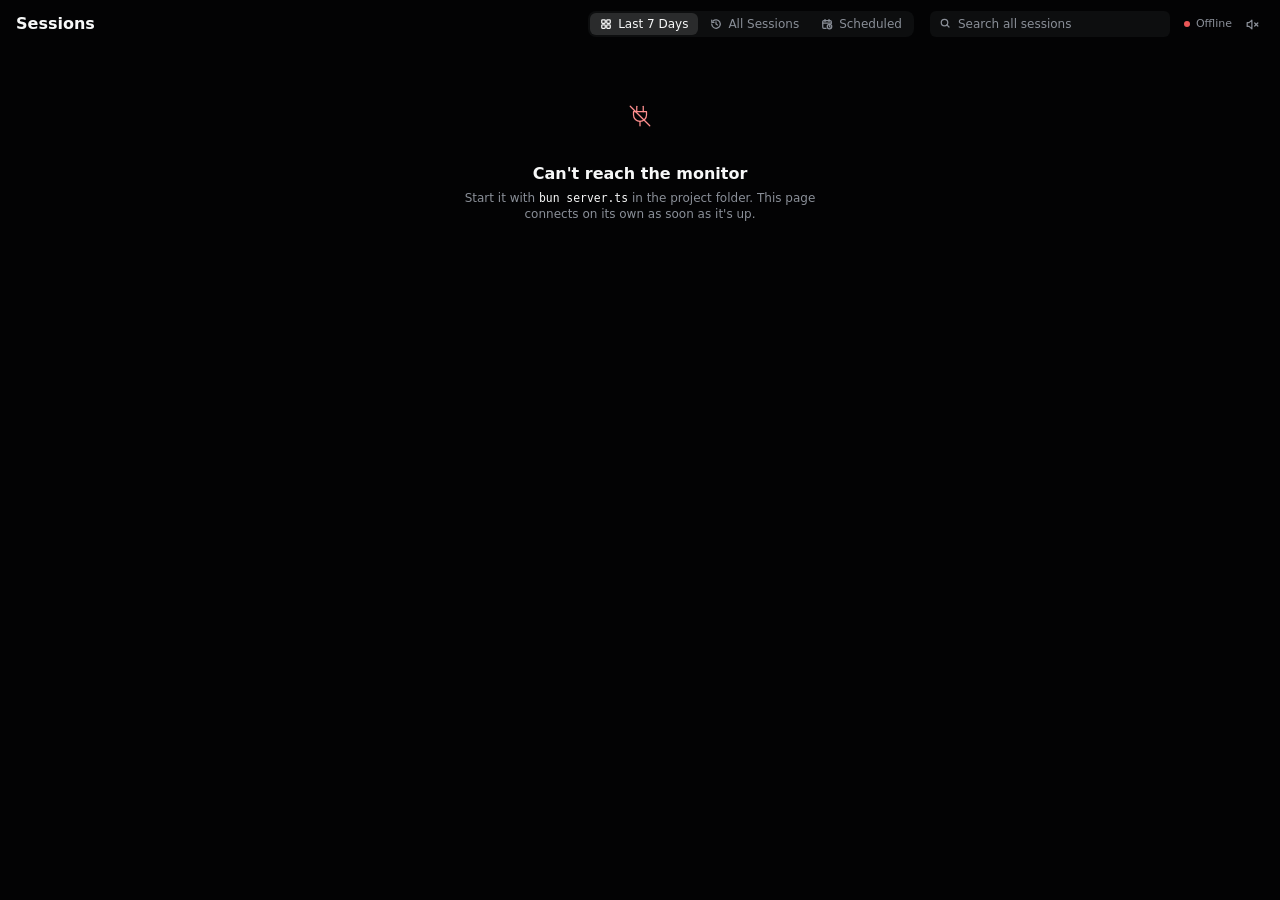
==== commit 899912ff: "Allow or Deny from the card, the advisor's tag, the week's box, and the Amber look (design system 0." ====
--- a/public/index.html
+++ b/public/index.html
@@ -34,22 +34,21 @@
 
   /* In the app (?embed) the window has a transparent title bar: the header sits on the
      same line as the window buttons (left) and the toolbar (right), which holds the
-     view switch, search, status and sound in place of the page's own. */
+     view tabs, search, status and sound in place of the page's own. */
   body.embed .strip { padding-top: var(--csm-chrome-top, 12px); }
   body.embed header { padding-right: var(--csm-chrome-right, 0px); }
-  body.embed #link, body.embed #sound, body.embed .nav { display: none; }
+  body.embed :is(#link, #sound, header .seg, header .search) { display: none; }
   .lights { display: none; flex: none; width: var(--csm-lights-w, 56px); height: 1px; margin-right: -8px; }
   body.embed .lights { display: block; }
 
 
   /* ---------- header ---------- */
   /* The plan's weekly usage, from the status line: quiet gray, orange from 80%. */
-  .usage { display: inline-flex; align-items: center; gap: 7px; flex: none; height: var(--csm-tag-h); padding: 0 8px; border-radius: var(--radius-inner); background: var(--obsidian-veil-selected); font-size: var(--csm-text-meta); line-height: var(--csm-lh-meta); color: var(--color-text-secondary); margin-right: 6px; cursor: default; }
+  .usage { display: inline-flex; align-items: center; gap: 7px; flex: none; height: var(--csm-tag-h); padding: 0 8px; border-radius: var(--radius-inner); background: none; font-size: var(--csm-text-meta); line-height: var(--csm-lh-meta); color: var(--color-text-secondary); margin-right: 6px; cursor: default; }
   .usage[hidden] { display: none; }
   .usage .u-bar { width: 84px; height: 6px; border-radius: 3px; background: var(--color-overlay-pressed); overflow: hidden; }
   .usage .u-bar i { display: block; height: 100%; width: 0; border-radius: inherit; background: var(--obsidian-text-hover); transition: width 600ms var(--ease-standard), background-color 200ms var(--ease-standard); }
   .usage .u-pct { color: var(--color-text-primary); font-weight: var(--font-weight-heading); font-variant-numeric: tabular-nums; }
-  .usage.high { background: var(--color-warning-muted); }
   .usage.high .u-bar i { background: var(--color-warning); }
   .usage.high .u-pct { color: var(--color-text-orange); }
   @media (prefers-reduced-motion: reduce) { .usage .u-bar i { transition: background-color 200ms linear; } }
@@ -59,8 +58,15 @@
   .link i { width: 6px; height: 6px; border-radius: 50%; background: #26A756; }
   .link.off i { background: var(--color-error); }
 
-  /* ---------- view switch and search (in the browser; the app has them in its toolbar) ---------- */
-  .nav { display: flex; align-items: center; gap: 8px; flex: none; }
+  /* ---------- view tabs and search (in the browser; the app has them in its toolbar) ----------
+     They sit in the header's row, the tabs and then the search, before the week's usage. When
+     the header runs short the tabs keep their icons and drop their words (the words stay as tips). */
+  header .seg { flex: none; margin-left: 8px; }
+  header .seg button { height: 22px; } /* 26 px in all, as tall as the search beside it */
+  header .search { flex: 0 1 240px; min-width: 120px; margin: 0 6px 0 8px; }
+  header .search input { height: 26px; }
+  header .search svg.i { top: 6px; }
+  @container (max-width: 940px) { header .seg button > span { display: none; } }
 
   /* ---------- groups ---------- */
   .group + .group { margin-top: 20px; }
@@ -78,12 +84,12 @@
   .qrow { display: flex; align-items: center; gap: 4px; height: 10px; }
   .qpill { width: 24px; height: 8px; border-radius: 3px; background: #FFFFFF26; transition: background-color 450ms var(--ease-standard); }
   .qcard .calm, .qcard .pdot, .qok { display: none; }
-  .qcard .calm { transform: scale(0.8); transform-origin: left center; color: var(--color-text-accent); }
+  .qcard .calm { transform: scale(0.8); transform-origin: left center; color: var(--color-mark-working); }
   .qcard .pdot { transform: scale(0.85); color: var(--color-text-orange); }
   .qok svg.i { width: 10px; height: 10px; color: var(--color-text-green); }
-  .qcard.work { background: color-mix(in srgb, var(--color-accent) 16%, transparent); } .qcard.work .qpill { background: var(--color-accent-muted); } .qcard.work .calm { display: inline-flex; }
-  .qcard.need { background: color-mix(in srgb, var(--color-warning) 34%, transparent); } .qcard.need .qpill { background: var(--color-warning); } .qcard.need .pdot { display: inline-grid; }
-  .qcard.done { background: color-mix(in srgb, var(--color-success) 14%, transparent); } .qcard.done .qpill { background: var(--color-success-muted); } .qcard.done .qok { display: inline-flex; }
+  .qcard.work { background: var(--color-background-card); } .qcard.work .qpill { background: #7170FF59; } .qcard.work .calm { display: inline-flex; }
+  .qcard.need { background: var(--color-background-card); } .qcard.need .qpill { background: var(--color-warning); } .qcard.need .pdot { display: inline-grid; }
+  .qcard.done { background: var(--color-background-card); } .qcard.done .qpill { background: var(--color-success-muted); } .qcard.done .qok { display: inline-flex; }
   .wside .hlist { max-width: none; } /* as wide as the cards above, so the edges line up */
   @container list (min-width: 1100px) {
     #history .hlist, #history .group-head { max-width: none; } /* as wide as Last 7 Days, so both columns have room */
@@ -113,10 +119,9 @@
        place), and goes with Active once its cards end. */
     position: sticky; top: 0;
     display: flex; flex-direction: column; align-items: center; text-align: center; padding: 0 4px; cursor: default; }
-  /* Flush with the cards beside it: "This week" starts at their top edge (its capitals) and the
-     last line ends on the second row's bottom edge (its baseline); the days take what's between. */
-  .meter .m-lbl { text-box: trim-start cap alphabetic; }
-  .meter > :last-child { text-box: trim-end cap alphabetic; }
+  /* Flush with the cards beside it: the tile is a box as tall as two cards, so "This week"
+     starts on their top edge and the last line ends on the second row's bottom edge, each with
+     its whole line, not its letters, which sit inside it like a card's text. */
   /* While the layout glides the cards, it lifts Active out of the flow and puts it back in
      place with a translate; the sticky top would then count Active's place twice and the
      meter would drop by it. The translate already holds that place, so no top meanwhile. */
@@ -128,7 +133,7 @@
   .meter.hot { --over: var(--color-warning); --say: var(--color-text-orange); }
   .meter.limit { --fill: var(--color-error); --over: var(--color-error); --say: var(--color-text-red); }
   .meter .m-lbl { font-size: var(--csm-text-meta); line-height: var(--csm-lh-meta); letter-spacing: 0.01em; color: var(--color-text-secondary); }
-  /* The figure in SF Pro Rounded, as in Apple's activity widgets. */
+  /* The figure in rounded digits, like a gauge's reading. */
   /* The digits sit on the column's axis, over the day blocks; the % follows on the same
      baseline, same family and weight, a step quieter. An invisible % on the left balances it. */
   .meter .m-pct { display: block; white-space: nowrap; font-family: ui-rounded, var(--font-family-body); font-size: 32px; line-height: 34px; font-weight: var(--font-weight-heading); letter-spacing: -0.02em; font-variant-numeric: tabular-nums; color: var(--color-text-primary); }
@@ -176,11 +181,12 @@
     .ucard, .ucard.below { transform: none; transition: opacity 120ms linear, visibility 0s linear 120ms; }
     .ucard.open { transform: none; transition: opacity 220ms linear, visibility 0s; }
   }
-  /* When it runs out: the one solid block, in the color of the state's tag (5.6:1 and 5.8:1). */
-  .uc-out { border-radius: 6px; padding: 10px 10px 11px; background: var(--color-warning); color: var(--color-on-light); }
-  .uc-out.limit { background: #B5383C; color: var(--color-on-accent); }
-  .uc-out .l { font-size: 11.5px; line-height: 15px; }
-  .uc-out .t { margin: 1px 0 2px; font-size: 17px; line-height: 22px; font-weight: var(--font-weight-heading); letter-spacing: -0.01em; }
+  /* When it runs out: no solid block, so the amber cards stay the only light surface. The label
+     and the note in gray, the date between them in orange (8.9:1), red once the week is used up (7.7:1). */
+  .uc-out { border-radius: 6px; padding: 8px 10px 2px; color: var(--color-text-primary); }
+  .uc-out .l { font-size: 11.5px; line-height: 15px; color: var(--color-text-secondary); }
+  .uc-out .t { margin: 2px 0 -1px; font-size: 17px; line-height: 22px; font-weight: var(--font-weight-heading); letter-spacing: -0.01em; color: var(--color-text-orange); }
+  .uc-out.limit .t { color: var(--color-text-red); }
   .uc-chart { padding: 10px 10px 0; }
   .uc-out + .uc-chart { padding-top: 12px; }
   .uc-chart svg { display: block; overflow: visible; }
@@ -198,11 +204,11 @@
   /* As the header strip writes it: the data in white, the words in gray. */
   .uc-foot { padding: 10px 10px 6px; font-size: var(--csm-text-meta); line-height: var(--csm-lh-meta); color: var(--color-text-secondary); }
   .uc-foot b { color: var(--color-text-primary); font-weight: var(--font-weight-heading); }
-  /* The 5-hour window, last, on the second row's bottom edge. Its words are trimmed to their
-     capitals, so its baseline is that edge and the bar sits centered on the letters; the line
-     above it sits halfway between the reset's baseline and these capitals. */
-  .meter .m-five { align-self: stretch; display: flex; align-items: center; gap: 6px; margin-top: 5px; padding-top: 8px; box-shadow: 0 -1px 0 #FFFFFF0F; font-size: var(--csm-text-meta); line-height: var(--csm-lh-meta); color: var(--color-text-secondary); }
-  .meter .m-five > span { text-box: trim-both cap alphabetic; }
+  /* The 5-hour window, last: its line's box ends on the second row's bottom edge. In SF Pro
+     the capitals sit in the middle of the line, so the bar, centered on the line, is centered
+     on them; the line above sits halfway between the reset's baseline and these capitals, the
+     padding less the room the line keeps above them. */
+  .meter .m-five { align-self: stretch; display: flex; align-items: center; gap: 6px; margin-top: 5px; padding-top: calc(8px - (1lh - 1cap) / 2); font-size: var(--csm-text-meta); line-height: var(--csm-lh-meta); color: var(--color-text-secondary); }
   .meter .m-five i { flex: 1; height: 4px; border-radius: 2px; background: var(--color-overlay-pressed); position: relative; overflow: hidden; }
   .meter .m-five i b { position: absolute; inset: 0 auto 0 0; border-radius: inherit; background: var(--color-text-secondary); }
   .meter .m-five .v { color: var(--color-text-primary); font-variant-numeric: tabular-nums; }
@@ -228,7 +234,8 @@
   /* ---------- cards: the design system draws them; these are this page's own ---------- */
   .group:not(.active) .card.done { --tint: var(--color-background-card); }
   .group:not(.active) .card.done { --meta: var(--color-text-secondary); }
-  .card .detail .cur { font-weight: 500; color: var(--csm-text-on-tint); }
+  .card .detail b, .card .detail .cur { color: var(--obsidian-text-hover); }
+  .card .detail .cur { font-weight: 500; }
   /* Cards are always compact (130 px), so the plan's bar takes the folder's place, at the foot of the card. */
   .card:has(.bar) .tags { display: none; }
   .card .bar { margin-top: auto; padding-bottom: 6px; }
@@ -240,26 +247,23 @@
      row is taller than the 2 px line so its tooltip is easy to hover. */
   .bar { display: flex; align-items: center; gap: 8px; height: 12px; margin-top: 2px; }
   .bar .segs { flex: 1; display: flex; align-items: center; gap: 4px; }
-  .bar .segs span { flex: 1; height: 4px; border-radius: 2px; background: var(--color-overlay-pressed); }
-  .bar .segs span.on { background: var(--color-text-accent); }
-  .bar .segs span.now { background: color-mix(in srgb, var(--color-text-accent) 45%, transparent); }
+  .bar .segs span { flex: 1; height: 4px; border-radius: 2px; background: var(--color-fill); }
+  .bar .segs span.on { background: var(--color-mark-working); }
+  .bar .segs span.now { background: color-mix(in srgb, var(--color-mark-working) 45%, transparent); }
   /* The step in progress breathes while the session works, in step with its spinner. */
-  .card.working .bar .segs span.now { background: var(--color-text-accent); animation: step 2.4s ease-in-out infinite; }
+  .card.working .bar .segs span.now { background: var(--color-mark-working); animation: step 2.4s ease-in-out infinite; }
 
 
   /* ---------- history ---------- */
   /* A readable line length: the time stays near the title on a wide window. */
   .hlist { display: flex; flex-direction: column; gap: 4px; max-width: 960px; }
   #history .group-head { max-width: 960px; }
-  mark { background: color-mix(in srgb, var(--color-warning) 40%, transparent); color: inherit; border-radius: 2px; }
-  .hrow.live.s-working { --tint: color-mix(in srgb, var(--color-accent) 14%, transparent); }
-  .hrow.live.s-waiting, .hrow.live.s-asks { --tint: color-mix(in srgb, var(--color-warning) 24%, transparent); }
-  .hrow.live.s-error { --tint: color-mix(in srgb, var(--color-error) 24%, transparent); }
+  mark { background: #F2994A40; color: inherit; border-radius: 2px; }
+  /* A row keeps the card surface whatever its state, which its mark and words say; only a row that
+     needs you is amber, as its card is (the design system draws that). */
   .hrow.live .htime { color: var(--csm-text-on-tint); }
   .hrow.live.s-waiting .htime, .hrow.live.s-asks .htime { color: var(--color-text-orange); }
   .hrow.live.s-error .htime { color: var(--color-text-red); }
-  .hrow:hover { background: linear-gradient(var(--obsidian-veil-selected), var(--obsidian-veil-selected)), var(--tint); }
-  .hrow:active { background: linear-gradient(var(--color-overlay-pressed), var(--color-overlay-pressed)), var(--tint); }
   .hrow .hicon svg.spin { animation: spin 2.4s linear infinite; }
   .hrow .tag.name { max-width: 160px; }
   .hrow.found { box-shadow: 0 0 0 2px var(--color-text-accent); }
@@ -275,20 +279,31 @@
   #scheduled .card.done, #scheduled .card.unrun, #scheduled .card.ended, #scheduled .card.paused, #scheduled .card.missed, #scheduled .card.queued {
     --tint: var(--color-background-card); --meta: var(--color-text-secondary);
   }
+  #scheduled .group.active .card.done { --meta: var(--color-text-tinted); } /* done keeps the tinted cards' gray, on the plain surface */
   #scheduled .card.paused .title { color: var(--color-text-secondary); }
-  .tag.s-missed { background: var(--color-warning-muted); color: var(--color-text-orange); font-weight: var(--font-weight-medium); }
-  #scheduled .card .tag.s-idle { background: var(--obsidian-veil-selected); }
+  .tag.s-missed { color: var(--color-text-orange); font-weight: var(--font-weight-medium); }
+  /* The state's tag has no fill: the word and its mark in their color. */
+  .card .top .tag:is(.s-working, .s-done, .s-error, .s-missed, .s-idle, .s-ended, .s-asks, .s-waiting) { background: none; padding: 0; gap: 6px; }
+  #scheduled .card .tag.s-idle { background: none; }
   /* The last runs, oldest on the left: one dot each, in the color of how it ended. */
   .dots { display: inline-flex; align-items: center; gap: 4px; }
   .dots i { width: 7px; height: 7px; border-radius: 50%; background: var(--color-overlay-pressed); }
   .dots i.r-done { background: var(--color-success); }
-  .dots i.r-waiting, .dots i.r-asks { background: var(--color-warning); }
+  .dots i.r-waiting, .dots i.r-asks { background: var(--color-needs); }
   .dots i.r-error { background: var(--color-error); }
-  .dots i.r-working { background: var(--color-text-accent); }
+  .dots i.r-working { background: var(--color-mark-working); }
+  /* On an amber card the runs that needed you are black, the rest a dim black, so they show. */
+  .card:is(.waiting, .asks, .needs):not(.stale) .dots i { background: #00000033; }
+  .card:is(.waiting, .asks, .needs):not(.stale) .dots i:is(.r-waiting, .r-asks) { background: var(--color-on-needs); }
+  .card:is(.waiting, .asks, .needs):not(.stale) .dots i.r-done { background: #2E6B24; }
+  .card:is(.waiting, .asks, .needs):not(.stale) .dots i.r-error { background: #A3261F; }
   .hrow .hsched { display: inline-flex; color: var(--color-text-secondary); flex: none; }
   /* A scheduled task a session set up: its tag on the card opens it in Scheduled. */
+  .card .tags { gap: 14px; }
+  .card .tags .tag.name, .card .tags .tag.rel { background: none; padding: 0; color: var(--meta); }
   .card .tags .tag.rel { flex: 0 1 auto; min-width: 25px; cursor: pointer; }
-  .card .tags .tag.rel:hover { color: var(--color-text-primary); }
+  .card:is(.waiting, .asks, .needs):not(.stale) .detail svg.i { color: var(--meta); }
+  .card .tags .tag.rel:hover { color: var(--obsidian-text-hover); }
   /* Pointing at a session with relatives spotlights its family: it and the sessions it's
      related to stay as they are, everything else steps back, and their relation tags light up. */
   .family :is(.card, .hrow):not(.rel-lit):not(.rel-self), .family .meter { opacity: 0.3; }
@@ -299,16 +314,21 @@
   #content .grid > .card { transition-duration: 450ms, var(--duration-fast), 0s, 160ms; }
   #content .hrow { transition-duration: 450ms, 700ms, 160ms; }
   @media (prefers-reduced-motion: reduce) { #content .card { transition-duration: 450ms, 160ms; } }
-  :is(.rel-lit, .rel-self) .tag.rel { color: var(--color-text-primary); background: #FFFFFF24; }
-  .card .tags .tag[data-show-task]:hover { color: var(--color-text-primary); background: var(--obsidian-veil-selected); }
+  :is(.rel-lit, .rel-self) .tags .tag.rel { color: var(--color-text-primary); background: none; }
+  .card .tags .tag[data-show-task]:hover { color: var(--obsidian-text-hover); background: none; }
+  /* On an amber card the foot tags stay in its dark ink: lit and pointed at, they go black. */
+  .card:is(.waiting, .asks, .needs):not(.stale) .tags .tag:is(.rel, [data-show-task]):hover,
+  .card:is(.waiting, .asks, .needs):not(.stale):is(.rel-lit, .rel-self) .tags .tag.rel { color: var(--color-on-needs); }
   .top .time { margin-left: auto; }
 
-  /* The model, its effort and ultracode, beside the time and in its color. The effort is its
-     initial knocked out of a solid square (L, M, H, X), and Max is written whole, so it never
-     reads as Medium. Each card measures itself: as it narrows, the model goes first (under
-     about 283 px), then the effort (under about 223); the time always stays, and the tooltip
-     says it all in words. A wide state tag can still crowd them: then the script drops the
-     model, the effort, then all of it (fitMeta). */
+  /* The model, its effort, ultracode and the advisor, beside the time and in its color. The
+     effort is its initial knocked out of a solid square (L, M, H, X), and Max is written whole,
+     so it never reads as Medium. The advisor (/advisor) is the initial of the model that advises
+     the session, in a circle: a second model, where the squares are settings. Each card measures
+     itself: as it narrows, the model goes first (under about 283 px), then the effort (under
+     about 223); the time always stays, and the tooltip says it all in words. A wide state tag
+     can still crowd them: then the script drops the model, the effort, the advisor, then all
+     of it (fitMeta). */
   .grid > .card { container-type: inline-size; }
   .card .top .time { min-width: 0; }
   /* With no meta left to give way, the time keeps its own width again, so the state tag gives way instead. */
@@ -327,18 +347,31 @@
     flex: none; display: inline-flex; align-items: center; justify-content: center; box-sizing: border-box;
     min-width: 16px; height: 16px; padding: 0 3px; border-radius: 3.5px; background: currentColor;
     font-size: 10.5px; line-height: 1; font-weight: 700; letter-spacing: 0.01em;
-    -webkit-text-fill-color: var(--color-background-body);
-  }
+    -webkit-text-fill-color: var(--eff-fill);
+  }
+  /* The letter is cut out of its chip in the card's own color. --tint doesn't reach it (it's
+     registered so it can fade between states, and registered values don't inherit), so the card
+     hands its color down under another name. */
+  .card { --eff-fill: var(--tint); }
   .card .time .meta .eff.max { padding: 0 4px; }
-  .card .time .meta .mdl + .eff { margin-left: 3px; } /* a little more air after the model's name */
+  /* The advisor: its initial in a 16 px circle drawn in a 1 px line, after the session's own tags. */
+  .card .time .meta .advr {
+    flex: none; display: inline-flex; align-items: center; justify-content: center; box-sizing: border-box;
+    width: 16px; height: 16px; border: 1px solid currentColor; border-radius: 50%;
+    font-size: 9.5px; line-height: 1; font-weight: 700;
+  }
+  /* The letters sit on their ink's center, not their advance's: centerInk moves each by the measured INK table. */
+  .card .time .meta :is(.eff, .uc, .advr) > i { font-style: normal; text-indent: 0; transform: translate(var(--ink-x, 0), var(--ink-y, 0)); }
+  .card .time .meta .mdl + :is(.eff, .advr) { margin-left: 3px; } /* a little more air after the model's name */
   .card .time .msep { width: 3px; } /* a little air between the model and the time, no dot */
   @container (max-width: 259px) { .card .time .meta .mdl { display: none; } }
   @container (max-width: 199px) {
     .card .time .meta .eff { display: none; }
-    .card .time .meta:not(:has(.uc)), .card .time .meta:not(:has(.uc)) + .msep { display: none; }
-  }
-  .card .time .meta.no-mdl .mdl, .card .time .meta.no-eff :is(.mdl, .eff) { display: none; }
-  .card .time .meta.no-eff:not(:has(.uc)), .card .time .meta.no-eff:not(:has(.uc)) + .msep,
+    .card .time .meta:not(:has(.uc, .advr)), .card .time .meta:not(:has(.uc, .advr)) + .msep { display: none; }
+  }
+  .card .time .meta.no-mdl .mdl, .card .time .meta.no-eff :is(.mdl, .eff), .card .time .meta.no-adv :is(.mdl, .eff, .advr) { display: none; }
+  .card .time .meta.no-eff:not(:has(.uc, .advr)), .card .time .meta.no-eff:not(:has(.uc, .advr)) + .msep,
+  .card .time .meta.no-adv:not(:has(.uc)), .card .time .meta.no-adv:not(:has(.uc)) + .msep,
   .card .time .meta.no-meta, .card .time .meta.no-meta + .msep { display: none; }
 
   /* ---------- answers: a question's buttons at the card's foot ----------
@@ -352,15 +385,19 @@
     transition: background-color var(--duration-fast) var(--ease-standard); }
   .card .a-b > span { min-width: 0; overflow: hidden; text-overflow: ellipsis; }
   .card .a-b svg.i { width: 12px; height: 12px; flex: none; opacity: 0.8; }
-  .ans .pri { flex: 0 0 auto; max-width: 62%; background: #F7F8F8; color: var(--color-on-light); }
-  .ans .pri:hover { background: #FFFFFF; }
-  .ans .sec, .sentline .a-b { background: #FFFFFF26; color: var(--color-text-primary); }
-  .ans .sec:hover, .sentline .a-b:hover { background: #FFFFFF33; }
+  .ans .pri { flex: 0 0 auto; max-width: 62%; background: var(--color-accent); color: var(--color-on-accent); }
+  .ans .pri:hover { background: var(--color-accent-hover); }
+  .ans .sec, .sentline .a-b { background: var(--color-fill-strong); color: var(--color-text-primary); }
+  .ans .sec:hover, .sentline .a-b:hover { background: var(--color-fill-strong-hover); }
   /* Sent: the card turns to work in blue, and for 5 s the answer can be taken back. */
   .card.sent .detail, .card.sent .detail b { color: var(--color-text-primary); }
   .card > .sentline { height: 22px; box-sizing: content-box; font-size: var(--csm-text-meta); color: var(--meta); white-space: nowrap; }
   .sentline .say { min-width: 0; overflow: hidden; text-overflow: ellipsis; }
   .sentline .a-b { flex: none; }
+  /* A permission's ask under its wait: what it would run, open or fetch, one line in mono
+     at the card's width (the whole of it in the tooltip). Allow and Deny are answers. */
+  .card .detail .line[data-what] .txt { font-family: var(--font-family-mono); font-size: 11px; color: var(--color-text-primary); }
+  .card .detail .line[data-what] svg.i { flex: none; }
 
   /* ---------- dictation: the app's mic on a card that waits on you ----------
      A round mic at the end of the foot. Pressed, it stays on and a composer comes out of it:
@@ -369,13 +406,26 @@
      send. The card under it doesn't change. Five bars beside "Listening" follow the mic's
      level, calmly, in transform only; Reduce Motion keeps only their color. */
   .card .mic-b { order: 99; flex: none; margin-left: auto; box-sizing: border-box; width: 24px; height: 22px; display: inline-flex; align-items: center; justify-content: center;
-    border-radius: var(--radius-element); background: #FFFFFF26; color: var(--color-text-primary); transition: background-color var(--duration-fast) var(--ease-standard); }
-  .card .mic-b:hover { background: #FFFFFF33; }
+    border-radius: var(--radius-element); background: var(--color-fill-strong); color: var(--color-text-primary); transition: background-color var(--duration-fast) var(--ease-standard); }
+  .card .mic-b:hover { background: var(--color-fill-strong-hover); }
   /* Its answers, the mic and the tags that open something are .ctl: they press themselves, not
      the card (the design system's rule). */
-  .card .mic-b.on, .card .mic-b.on:hover { background: #F7F8F8; color: var(--color-on-light); }
+  .card .mic-b.on, .card .mic-b.on:hover { background: var(--color-accent); color: var(--color-on-accent); }
   .card .mic-b svg.i { width: 14px; height: 14px; }
   .card .mic-b:focus-visible, .dict :is(.d-b, .d-edit):focus-visible { outline: 2px solid var(--color-text-accent); outline-offset: 1px; }
+  /* On the amber card (what needs you): only its two inks, black and amber. The first answer and
+     the mic are black with amber words, the second answer is plain black words, and the mic
+     in use wears a black ring 2 px out. */
+  .card:is(.waiting, .asks, .needs):not(.stale) .ans .pri { background: var(--color-on-needs); color: var(--color-needs); font-weight: 600; }
+  .card:is(.waiting, .asks, .needs):not(.stale) .ans .pri:hover { background: var(--color-on-needs-hover); }
+  .card:is(.waiting, .asks, .needs):not(.stale) .ans .sec { background: none; color: var(--color-on-needs); }
+  .card:is(.waiting, .asks, .needs):not(.stale) .ans .sec:hover { background: #0000001F; }
+  .card:is(.waiting, .asks, .needs):not(.stale) .sentline .a-b { background: #0000001C; color: var(--color-on-needs); }
+  .card:is(.waiting, .asks, .needs):not(.stale) .sentline .a-b:hover { background: #0000002B; }
+  .card:is(.waiting, .asks, .needs):not(.stale) .mic-b { background: var(--color-on-needs); color: var(--color-needs); }
+  .card:is(.waiting, .asks, .needs):not(.stale) .mic-b:hover { background: var(--color-on-needs-hover); }
+  .card:is(.waiting, .asks, .needs):not(.stale) .mic-b.on, .card:is(.waiting, .asks, .needs):not(.stale) .mic-b.on:hover { background: var(--color-on-needs); color: var(--color-needs); box-shadow: 0 0 0 2px var(--color-needs), 0 0 0 3.5px var(--color-on-needs); }
+  .card:is(.waiting, .asks, .needs):not(.stale) :is(.ans .a-b, .mic-b):focus-visible { outline-color: var(--color-on-needs); }
   .content { position: relative; } /* the composer is placed in it */
   /* The composer is the design system's drawer (.pop.anchored.drawer) from under its card,
      which is .lifted while it's out and while it slides back. */
@@ -410,10 +460,13 @@
   .dict .d-b { all: unset; flex: none; box-sizing: border-box; height: 22px; padding: 0 9px; display: inline-flex; align-items: center; gap: 4px; border-radius: var(--radius-element);
     font-size: var(--csm-text-meta); font-weight: var(--font-weight-medium); white-space: nowrap; cursor: pointer; transition: background-color var(--duration-fast) var(--ease-standard); }
   .dict .d-b:first-of-type { margin-left: auto; }
-  .dict .d-b.pri { background: #F7F8F8; color: var(--color-on-light); }
-  .dict .d-b.pri:hover { background: #FFFFFF; }
-  .dict .d-b.sec { background: #FFFFFF26; color: var(--color-text-primary); }
-  .dict .d-b.sec:hover { background: #FFFFFF33; }
+  .dict .d-b.pri { background: var(--color-accent); color: var(--color-on-accent); }
+  .dict .d-b.pri:hover { background: var(--color-accent-hover); }
+  .dict .d-b.sec { background: var(--color-fill-strong); color: var(--color-text-primary); }
+  .dict .d-b.sec:hover { background: var(--color-fill-strong-hover); }
+  /* Under an amber card its Send turns the card's pair over: amber with black words. */
+  html:has(.card:is(.waiting, .asks, .needs):not(.stale) .mic-b.on) .dict .d-b.pri { background: var(--color-needs); color: var(--color-on-needs); font-weight: 600; }
+  html:has(.card:is(.waiting, .asks, .needs):not(.stale) .mic-b.on) .dict .d-b.pri:hover { background: var(--color-needs-hover); }
   .dict .d-b[aria-disabled="true"] { opacity: 0.6; cursor: default; }
   /* Under the words while it listens: the closing phrase that sends, or, once you said it
      (the head then says Sending…), a thin bar that fills for the 1.2 s you have to talk on or press Esc. */
@@ -441,19 +494,19 @@
   .mini {
     position: absolute; width: 96px; height: 62px; padding: 10px;
     display: flex; flex-direction: column; gap: 7px;
-    border-radius: 10px;
+    border-radius: 10px; background: var(--color-background-card); box-shadow: 0 6px 18px #00000059;
   }
   .mini i { width: 8px; height: 8px; border-radius: 50%; }
   .mini b { height: 5px; border-radius: 3px; background: #FFFFFF2E; }
   .mini b + b { width: 60%; background: #FFFFFF14; }
-  .mini.m1 { left: 0; top: 22px; background: color-mix(in srgb, var(--color-accent) 22%, var(--color-background-body)); }
-  .mini.m1 i { background: var(--color-text-accent); }
-  .mini.m2 { left: 44px; top: 0; z-index: 1; background: color-mix(in srgb, var(--color-warning) 34%, var(--color-background-body)); }
-  .mini.m2 i { background: #FB8C00; }
-  .mini.m3 { left: 88px; top: 26px; background: color-mix(in srgb, var(--color-success) 16%, var(--color-background-body)); }
-  .mini.m3 i { background: #26A756; }
+  .mini.m1 { left: 0; top: 22px; }
+  .mini.m1 i { background: var(--color-mark-working); }
+  .mini.m2 { left: 44px; top: 0; z-index: 1; }
+  .mini.m2 i { background: var(--color-warning); }
+  .mini.m3 { left: 88px; top: 26px; }
+  .mini.m3 i { background: var(--color-success); }
   .badge svg.spin { animation: spin 2.4s linear infinite; }
-  .badge.off { color: var(--color-text-red); background: var(--color-error-muted); }
+  .badge.off { color: var(--color-text-red); background: none; }
   .empty-state.loading { animation: enter 320ms 300ms var(--ease-standard) both; } /* no flash on a fast load */
 
 
@@ -501,7 +554,6 @@
       height: auto; display: grid; grid-template-columns: 8px minmax(0, 1fr) auto; column-gap: 10px; align-items: start; padding: 10px 12px; }
     .card.waiting, .card.asks { --dot: var(--color-text-orange); }
     .card.error { --dot: var(--color-text-red); }
-    .card.working { --dot: var(--color-text-accent); }
     .card.done { --dot: var(--color-text-green); }
     .group:not(.active) .card.done, .card.stale { --dot: var(--color-text-disabled); }
     /* An old question or error keeps a dimmer dot of its color, as its tag did. */
@@ -514,7 +566,7 @@
     .card > .top > .time > :is(.meta, .msep) { display: none; } /* a row keeps the model to its time's tooltip */
     .card > .title { grid-column: 2; grid-row: 1; margin: 0; font-size: 13px; line-height: 17px; -webkit-line-clamp: 2; }
     .card > .detail { grid-column: 2 / 4; grid-row: 2; margin-top: 2px; font-size: var(--csm-text-body); line-height: var(--csm-lh-body); }
-    .card > .tags { grid-column: 2 / 4; grid-row: 3; margin-top: 7px; gap: 12px; padding: 0; white-space: nowrap; }
+    .card > .tags { grid-column: 2 / 4; grid-row: 3; margin-top: 7px; gap: 14px; padding: 0; white-space: nowrap; }
     .card > .bar { grid-column: 2 / 4; grid-row: 4; margin-top: 9px; padding: 0; }
     .card:has(.bar) .tags { display: flex; }
     /* The tags as one line of facts: icon and text, no boxes; the last one takes what's left. */
@@ -551,7 +603,7 @@
     .hrow { grid-template-columns: 16px minmax(0, 1fr); padding: 8px 10px; }
     .hrow > .tag, .hrow .hsnip, .hrow > span:empty { display: none; }
     .hrow .htime { grid-column: 2; grid-row: 2; }
-    .nav .search { display: none; } /* in a browser; the app's own search stays in its toolbar */
+    header .search { display: none; } /* no room for it in a strip; in the app its own stays in the toolbar */
   }
 </style>
 </head>
@@ -562,20 +614,18 @@
     <span class="name">Sessions</span>
     <span id="counts"></span>
     <span class="spacer"></span>
-    <span id="usage" class="usage" hidden></span>
-    <span id="link" class="link off" title="Connection to the local server"><i></i><span>Connecting…</span></span>
-    <button id="sound" class="icon-btn" type="button" aria-pressed="false"></button>
-  </header>
-  <div id="pop" class="pop" role="group" aria-label="Details"></div>
-  <nav class="nav" aria-label="Views">
     <div class="seg" role="tablist">
       <button type="button" role="tab" data-view="week" aria-selected="true"></button>
       <button type="button" role="tab" data-view="history" aria-selected="false"></button>
       <button type="button" role="tab" data-view="scheduled" aria-selected="false"></button>
     </div>
     <label class="search"><span class="sr"></span><input id="q" type="search" placeholder="Search all sessions" aria-label="Search all sessions"></label>
-  </nav>
-  <div class="content" id="content">
+    <span id="usage" class="usage" hidden></span>
+    <span id="link" class="link off" title="Connection to the local server"><i></i><span>Connecting…</span></span>
+    <button id="sound" class="icon-btn" type="button" aria-pressed="false"></button>
+  </header>
+  <div id="pop" class="pop" role="group" aria-label="Details"></div>
+  <div class="content" id="content" data-scroll-edge="whole">
     <i class="scroll-fade up" aria-hidden="true"></i>
     <div id="banner"></div>
     <section id="week" class="view" aria-label="Last 7 days"></section>
@@ -637,9 +687,34 @@
     up.classList.toggle("on", box.scrollTop > 1);
     down.classList.toggle("on", box.scrollTop + box.clientHeight < box.scrollHeight - 1);
   }
-  $content.addEventListener("scroll", () => fades($content), { passive: true });
+  // The list's top edge (data-scroll-edge="whole"): a card or row going under it is cut at the edge
+  // line and fades as it goes, a group head only fades. The design system draws it from each card's
+  // own view timeline, in the scroll's own frame. Where that isn't supported, or under Reduce Motion
+  // (which stops every animation), this does it: data-edge="up" on what crosses the edge, how much
+  // of it is past in --cut and how much it still shows in --sf. Top only.
+  const noMotion = matchMedia("(prefers-reduced-motion: reduce)");
+  function scrollEdge() {
+    const crossing = $content.querySelectorAll("[data-edge]");
+    if (CSS.supports("animation-timeline: view()") && !noMotion.matches) {
+      for (const e of crossing) { delete e.dataset.edge; e.style.removeProperty("--cut"); e.style.removeProperty("--sf"); }
+      return;
+    }
+    const els = [...$content.querySelectorAll(".card, .hrow, .group-head")];
+    const box = $content.getBoundingClientRect();
+    const rects = els.map((e) => e.getBoundingClientRect());
+    els.forEach((e, i) => {
+      const r = rects[i], top = box.top - r.top, bottom = r.bottom - box.bottom, cut = Math.max(0, top, bottom);
+      e.style.removeProperty("--cut"); e.style.removeProperty("--sf"); delete e.dataset.edge;
+      if (!r.height || cut <= 0 || cut >= r.height || bottom > top) return;
+      e.dataset.edge = "up";
+      e.style.setProperty("--cut", cut.toFixed(1) + "px");
+      e.style.setProperty("--sf", Math.max(0, 1 - cut / r.height / 0.7).toFixed(3));
+    });
+  }
+  $content.addEventListener("scroll", () => { fades($content); scrollEdge(); }, { passive: true });
+  noMotion.addEventListener?.("change", scrollEdge);
   if ("ResizeObserver" in window) {
-    const sizes = new ResizeObserver(() => fades($content));
+    const sizes = new ResizeObserver(() => { fades($content); scrollEdge(); });
     sizes.observe($content);
     for (const el of $content.children) sizes.observe(el);
   }
@@ -730,7 +805,12 @@
   const wfNamed = (wf) => Boolean(wf?.name) && wf.name !== "Workflow";
   // An answer you sent from its card, waiting its 5 s or on its way: the session is about
   // to work on it, so the card shows it working, not an old question.
-  const sentOf = (s) => s.kind !== "task" && (s.status === "asks" || s.status === "done" || s.status === "error") && (s.reply?.state === "pending" || s.reply?.state === "sent");
+  const answerSent = (s) => s.kind !== "task" && (s.status === "asks" || s.status === "done" || s.status === "error") && (s.reply?.state === "pending" || s.reply?.state === "sent");
+  // A permission the session waits on that its mod holds (the plugin): what it asks, with
+  // Allow and Deny on its card. Once you click one it's on its way, as a sent answer is.
+  const permitOf = (s) => (s.kind !== "task" && s.status === "waiting" && s.permit) || null;
+  const permitOut = (s) => permitOf(s)?.state === "sending" || permitOf(s)?.state === "sent";
+  const sentOf = (s) => answerSent(s) || permitOut(s);
   const isStale = (s) => (s.status === "asks" || s.status === "error") && !needsYou(s) && !sentOf(s);
   // Its own turn is over and something it started goes on: agents, or only a shell command.
   const onlyCommands = (s) => s.background && !s.agentCount && !s.workflows?.length && s.commandCount > 0;
@@ -798,7 +878,15 @@
       const why = blockedWhy(s.blocked);
       return wrap(`<b>${esc(`Didn't run ${when(s.blocked.since)}.`)}</b> ${esc(why[0].toUpperCase() + why.slice(1))}.`);
     }
-    if (sentOf(s)) return wrap(`<b>You answered “${esc(s.reply.text)}”</b>`);
+    if (answerSent(s)) return wrap(`<b>You answered “${esc(s.reply.text)}”</b>`);
+    if (permitOf(s)?.what) {
+      // The wait, or what you decided, then what it asks for: one line each.
+      const p = s.permit;
+      const [verb, icon] = describe(p.tool);
+      const head = permitOut(s) ? `<b>${p.allow ? "You allowed it" : "You denied it"}</b>` : esc(s.wait || "Wants permission");
+      return `<div class="line"><span class="txt">${head}</span></div><div class="line" data-what title="${esc(p.what)}"><span title="${esc(verb)}">${ICON[icon] || ICON.plug}</span><span class="txt">${esc(p.what)}</span></div>`;
+    }
+    if (permitOut(s)) return wrap(`<b>${s.permit.allow ? "You allowed it" : "You denied it"}</b>`);
     if (s.status === "waiting") return wrap(esc(s.wait || "Waiting for your answer"));
     if (s.status === "asks") return wrap(`<b>${esc(s.ask || "It asked you something")}</b>`);
     if (s.status === "error") return wrap(esc(s.error || "The turn ended with an error"));
@@ -873,7 +961,7 @@
   const SENDING_WORDS = "Sending…";
   const answerable = (s) => s.kind !== "task" && s.status === "asks" && s.answers?.length > 0;
   // The answer you gave from the card, a button's or your words: on its way, or not sent.
-  const replied = (s) => s.kind !== "task" && (s.reply?.state === "failed" || sentOf(s));
+  const replied = (s) => s.kind !== "task" && (s.reply?.state === "failed" || answerSent(s));
   function replyFoot(s) {
     const r = s.reply;
     if (r.state === "failed") {
@@ -908,6 +996,44 @@
       method: "POST", headers: { "x-csm": "1", "content-type": "application/json" }, body: JSON.stringify({ i }),
     }).catch(() => null);
     // 409: no mod is there to take it after all. Anything else unexpected: answer there.
+    if (r?.status !== 204) openSession(sid);
+  }
+
+  // A permission's Allow and Deny, in the folder's place as a question's answers are. A click
+  // POSTs your decision; the server hands it to the mod holding the ask, and the card says
+  // Allowing… or Denying…, then Allowed or Denied. One that never reached the session says so
+  // and needs you again; a click on it opens the session. No shortcut allows: ⌘↩ opens it.
+  const toolName = (t) => (t?.startsWith("mcp__") ? t.split("__").slice(2).join("__") || t : t || "it");
+  function permitFoot(s) {
+    const p = s.permit;
+    if (p.state === "failed") {
+      return `<div class="sentline failed"><span class="say" title="${esc(`Your ${p.allow === false ? "Deny" : "Allow"} didn't reach the session`)}">Couldn't send</span><span class="a-b ctl" data-open-sid="${esc(s.sid)}" title="Opens the session: answer there"><span>Open</span>${ICON.open}</span></div>`;
+    }
+    if (p.state !== "held") {
+      const say = p.state === "sending" ? (p.allow ? "Allowing…" : "Denying…") : p.allow ? "Allowed" : "Denied";
+      return `<div class="sentline"><span class="say">${say}</span></div>`;
+    }
+    const name = esc(toolName(p.tool));
+    return `<div class="ans permit"><span class="a-b ctl pri" data-permit="allow" title="Allow ${name} (the session runs it)"><span>Allow</span></span><span class="a-b ctl sec" data-permit="deny" title="Deny ${name} (the session doesn't run it)"><span>Deny</span></span></div>`;
+  }
+  function permitWords(s) {
+    const p = s.permit;
+    if (p.state === "failed") return ["Couldn't send your answer", "Command-Return opens the session"];
+    if (p.state === "sending") return [p.allow ? "Allowing" : "Denying"];
+    if (p.state === "sent") return [p.allow ? "Allowed" : "Denied"];
+    return ["Answers: Allow, Deny", "Command-Return opens the session"];
+  }
+  const permitBusy = new Set();
+  async function permitCard(sid, allow) {
+    const p = permitOf(live.get(sid) || {});
+    if (!p || p.state !== "held") return openSession(sid);
+    if (permitBusy.has(sid)) return; // one click at a time
+    permitBusy.add(sid);
+    const r = await fetch(`/api/permission/${encodeURIComponent(sid)}/decide`, {
+      method: "POST", headers: { "x-csm": "1", "content-type": "application/json" }, body: JSON.stringify({ id: p.id, allow }),
+    }).catch(() => null);
+    permitBusy.delete(sid);
+    // 409: settled in the meantime (answered in its dialog, or it moved on). Anything else: answer there.
     if (r?.status !== 204) openSession(sid);
   }
 
@@ -1356,7 +1482,8 @@
   // Needs you and working say for how long; anything else says how long ago.
   const lastingOf = (s) => s.kind !== "task" && (s.status === "working" || ((s.status === "waiting" || s.status === "asks") && needsYou(s)));
   const agoOf = (s, lasting) => (lasting ? span2(s.since || s.last) : ago(s.status === "working" ? s.last : s.since));
-  // The model and its effort in the Claude app's own words: "claude-opus-5-5" is Opus 5.5.
+  // The model and its effort in the Claude app's own words: "claude-opus-5-5" is Opus 5.5. The
+  // advisor's model the same way, and its chip is its initial: "claude-fable-5-2" is Fable 5.2, F.
   // An ID of another shape shows nothing rather than itself.
   const EFFORT = { low: "Low", medium: "Medium", high: "High", xhigh: "Extra", max: "Max" };
   const EFFORT_MARK = { low: "L", medium: "M", high: "H", xhigh: "X", max: "MAX" }; // its square on the card
@@ -1366,40 +1493,110 @@
   }
   function metaOf(s) {
     const model = s.kind === "task" ? "" : modelName(s.model);
-    return model ? { model, effort: EFFORT[s.effort] || "", mark: EFFORT[s.effort] ? EFFORT_MARK[s.effort] : "", ultra: Boolean(s.ultra) } : null;
-  }
-  const metaWords = (m) => (m ? [m.model, m.effort && `${m.effort} effort`, m.ultra && "Ultracode"].filter(Boolean) : []);
-  const metaHtml = (m) => (m ? `<span class="meta" aria-hidden="true"><span class="mdl">${esc(m.model)}</span>${m.mark ? `<span class="eff${m.mark === "MAX" ? " max" : ""}">${m.mark}</span>` : ""}${m.ultra ? `<span class="uc">UC</span>` : ""}</span><span class="msep" aria-hidden="true"></span>` : "");
-
-  // A card whose state tag leaves too little room drops the model, then the effort, then all
-  // of it, rather than cut them off. Again whenever the card changes size.
+    const adv = s.kind === "task" ? "" : modelName(s.advisor?.model);
+    return model ? { model, effort: EFFORT[s.effort] || "", mark: EFFORT[s.effort] ? EFFORT_MARK[s.effort] : "", ultra: Boolean(s.ultra), adv } : null;
+  }
+  const metaWords = (m) => (m ? [m.model, m.effort && `${m.effort} effort`, m.ultra && "Ultracode", m.adv && `Advised by ${m.adv}`].filter(Boolean) : []);
+  const metaHtml = (m) => (m ? `<span class="meta" aria-hidden="true"><span class="mdl">${esc(m.model)}</span>${m.mark ? `<span class="eff${m.mark === "MAX" ? " max" : ""}"><i>${m.mark}</i></span>` : ""}${m.ultra ? `<span class="uc"><i>UC</i></span>` : ""}${m.adv ? `<span class="advr"><i>${esc(m.adv[0])}</i></span>` : ""}</span><span class="msep" aria-hidden="true"></span>` : "");
+
+  // A tag centers its letters by their advance and their line, but SF Pro's letters don't sit
+  // evenly in either. Across, side bearings and the spacing after the last letter leave them up
+  // to ½ px left, and an L or an F, heavy on the left, looks a pixel left: each moves right by
+  // half the way from its ink's center to its weight's center, in quarter pixels, as measured
+  // black on white in WebKit at 1× and 2× (what's left of center: ink box, weight).
+  const INK = {
+    "eff L": 0.5,    // −0.13, −0.93
+    "eff M": 0.25,   // −0.24, −0.24
+    "eff H": 0.25,   // −0.14, −0.14
+    "eff X": 0.25,   // −0.04, −0.20
+    "eff MAX": 0.5,  // −0.06, −0.79
+    "uc UC": 0.5,    // −0.18, −0.56
+    "advr F": 0.5,   // −0.08, −0.62
+    "advr O": 0.25,  // −0.26, −0.27
+    "advr S": 0.25,  // −0.26, −0.27
+    "advr H": 0.25,  // −0.28, −0.28
+  };
+  // Up and down, the baseline snaps to whole screen pixels, so how far a letter sits below its
+  // tag's middle depends on the scale it's drawn at: the app's zoom times the screen's
+  // (--csm-scale; a browser has devicePixelRatio). A letter more than half a pixel low goes up
+  // by the whole screen pixels it rounds to, never down. (Measured in WebKit, the app's engine;
+  // Chromium paints the same line ¾ px higher at 1×.)
+  // Screen pixels each tag's letters sit below its middle, measured in WebKit black on white
+  // with no correction, at each scale the app can draw at (its zoom times the screen's):
+  const SCALES = [1, 1.25, 1.5, 1.75, 2, 2.5, 3, 3.5, 4];
+  const LOW = {
+    "eff L":   [0.44, -0.04, 0.48, 0.35, 0.87, 0.92, 0.97, 1.36, 1.41],
+    "eff M":   [0.26, 0.31, 0.35, 0.54, 0.60, 0.70, 0.80, 1.06, 1.16],
+    "eff H":   [0.15, -0.32, 0.22, 0.01, 0.55, 0.62, 0.69, 1.03, 1.10],
+    "eff X":   [0.29, 0.37, 0.44, 0.51, 0.59, 0.74, 0.89, 1.04, 1.19],
+    "eff MAX": [0.26, -0.18, 0.35, 0.07, 0.62, 0.72, 0.82, 1.09, 1.18],
+    "uc UC":   [0.72, -0.12, 0.00, 0.29, 0.40, 0.54, 1.02, 1.43, 0.57],
+    "advr F":  [0.26, -0.02, -0.36, 0.30, -0.03, 0.29, 0.62, 0.95, 0.27],
+    "advr O":  [0.71, -0.11, -0.01, 0.27, 0.39, 0.55, 0.98, 1.39, 0.55],
+    "advr S":  [0.70, 0.38, -0.01, 0.76, 0.39, 0.54, 0.99, 1.39, 0.55],
+    "advr H":  [0.57, -0.34, -0.26, 0.07, 0.15, 0.56, 0.72, 1.14, 0.55],
+  };
+  const drawScale = () => parseFloat(getComputedStyle(document.documentElement).getPropertyValue("--csm-scale")) || devicePixelRatio || 1;
+  function centerInk(tag, k = drawScale()) {
+    const i = tag.firstElementChild;
+    if (!i) return;
+    const key = `${tag.classList[0]} ${i.textContent}`;
+    if (INK[key]) i.style.setProperty("--ink-x", `${INK[key]}px`);
+    const low = LOW[key];
+    if (!low) return;
+    let n = 0;
+    for (let j = 1; j < SCALES.length; j++) if (Math.abs(SCALES[j] - k) < Math.abs(SCALES[n] - k)) n = j;
+    const up = Math.max(0, Math.round(low[n])); // screen pixels
+    i.style.setProperty("--ink-y", up ? `${-up / k}px` : "0px");
+  }
+  // The app sets --csm-scale on a zoom change, which may not resize every card.
+  let lastScale = "";
+  if (typeof MutationObserver === "function") {
+    new MutationObserver(() => {
+      const v = getComputedStyle(document.documentElement).getPropertyValue("--csm-scale");
+      if (v === lastScale) return;
+      lastScale = v;
+      for (const el of cards.values()) if (el.isConnected) for (const t of el.querySelectorAll(":scope > .top > .time > .meta :is(.eff, .uc, .advr)")) centerInk(t);
+      snapMetas(); // whole screen pixels at the new scale
+    }).observe(document.documentElement, { attributes: true, attributeFilter: ["style"] });
+  }
+
+  // A card whose state tag leaves too little room drops the model, then the effort, then the
+  // advisor, then all of it, rather than cut them off. Again whenever the card changes size.
   function fitMeta(el) {
     const m = el.querySelector(":scope > .top > .time > .meta");
     if (!m) return;
+    for (const t of m.querySelectorAll(".eff, .uc, .advr")) { centerInk(t); t.style.translate = ""; } // measured where they fall, not where the last snap moved them
     fitMetaTags(m);
     snapMeta(m);
   }
   function fitMetaTags(m) {
-    m.classList.remove("no-eff", "no-mdl", "no-meta");
-    for (const c of ["no-mdl", "no-eff", "no-meta"]) {
+    m.classList.remove("no-mdl", "no-eff", "no-adv", "no-meta");
+    for (const c of ["no-mdl", "no-eff", "no-adv", "no-meta"]) {
       if (!m.getClientRects().length) return; // hidden: a row of the compact view
       const edge = m.getBoundingClientRect().right + 0.5;
       if (![...m.children].some((x) => x.getClientRects().length && x.getBoundingClientRect().right > edge)) return;
       m.classList.add(c);
     }
   }
-  // The model's tags have a 1 px line (UC) or a fill (the effort). On a 1× screen a tag that
-  // starts between two pixels gets its line drawn on whole pixels while its letters stay where
-  // they fall, so they look off center and blurred. The time beside them decides where they
-  // land, so the row moves by what's left over to the next whole pixel.
+  // The model's tags have a 1 px line (UC, the advisor's circle) or a fill (the effort). A tag
+  // that starts between two screen pixels spreads its line over two of them, fainter on one
+  // side, and its letters look off center. The time beside them decides where they land, so
+  // each tag moves by what's left over to the next whole screen pixel. At the app's own scale:
+  // its zoom isn't in devicePixelRatio (at 125% that is 1, and a whole page pixel is 1.25
+  // screen pixels), and a tag after UC (22 px wide) lands half a pixel off the one before it.
   function snapMeta(m) {
     m.style.translate = "";
-    const tag = m.querySelector(".eff, .uc");
-    if (!tag || !tag.getClientRects().length) return;
-    const k = devicePixelRatio || 1;
-    const x = tag.getBoundingClientRect().left * k;
-    const off = (Math.round(x) - x) / k;
-    if (Math.abs(off) > 0.01) m.style.translate = `${off.toFixed(3)}px 0`;
+    const tags = [...m.querySelectorAll(".eff, .uc, .advr")];
+    for (const t of tags) t.style.translate = "";
+    const k = drawScale();
+    for (const t of tags) {
+      if (!t.getClientRects().length) continue;
+      // Always to the left: the row clips what spills past its end, and the circle comes last.
+      const x = t.getBoundingClientRect().left * k;
+      const off = (Math.floor(x + 0.001) - x) / k;
+      if (Math.abs(off) > 0.01) t.style.translate = `${off.toFixed(3)}px 0`;
+    }
   }
   // After a draw, once the cards have glided to where they stay.
   let snapTimer = 0;
@@ -1450,7 +1647,7 @@
       </div>
       <div class="title">${esc(s.title)}</div>
       <div class="detail">${detail(s)}</div>
-      ${answerable(s) || replied(s) ? answersFoot(s) : `${tags(s)}${bar(s)}`}`;
+      ${permitOf(s) ? permitFoot(s) : answerable(s) || replied(s) ? answersFoot(s) : `${tags(s)}${bar(s)}`}`;
     // A row of free height (the compact view) keeps its height while its answer is out, so
     // the rows under it stay put and what it says sits where the answers were.
     const sent = sentOf(s);
@@ -1466,7 +1663,7 @@
       syncIcons(el);
       if (el.isConnected) fitMeta(el);
       // VoiceOver reads the whole card as one sentence: title, state, what it's doing.
-      el.setAttribute("aria-label", [s.title, label(s), s.kind === "task" ? "Scheduled task" : s.task ? "Scheduled run" : "", plain(detail(s)), s.kind === "task" ? blockedHint(s.blocked) : "", s.project ? `in ${s.project}` : "", lasting ? spanWords(s) : agoText, ...metaWords(meta), ...schedWords(s), ...relWords(s), ...answerWords(s)].filter(Boolean).map((x) => x.replace(/\.$/, "")).join(". "));
+      el.setAttribute("aria-label", [s.title, label(s), s.kind === "task" ? "Scheduled task" : s.task ? "Scheduled run" : "", plain(detail(s)), s.kind === "task" ? blockedHint(s.blocked) : "", s.project ? `in ${s.project}` : "", lasting ? spanWords(s) : agoText, ...metaWords(meta), ...schedWords(s), ...relWords(s), ...(permitOf(s) ? permitWords(s) : answerWords(s))].filter(Boolean).map((x) => x.replace(/\.$/, "")).join(". "));
     }
     const tip = s.kind === "task" ? `${blockedHint(s.blocked)}\n\n${s.open ? "Open the run that's still open in the Claude app" : "Show it in Scheduled"}`
       : (s.agents || []).length
@@ -2072,7 +2269,7 @@
   // It needs to know where the things you can click are, so it leaves those alone.
   function reportChrome() {
     if (!bridge()) return;
-    const holes = [...document.querySelectorAll("#counts [data-pop], #link, #sound, .nav, #pop.open")]
+    const holes = [...document.querySelectorAll("#counts [data-pop], #link, #sound, #pop.open")]
       .map((el) => el.getBoundingClientRect())
       .filter((r) => r.width && r.height)
       .map((r) => [r.left, r.top, r.width, r.height]);
@@ -2097,7 +2294,9 @@
     if (go) return setView(go.dataset.go);
     const made = e.target.closest("[data-show-task]");
     if (made) return showTask(made.dataset.showTask);
-    // A question's answer, on its card.
+    // A permission's Allow or Deny, and a question's answer, on its card.
+    const pb = e.target.closest("[data-permit]");
+    if (pb) return permitCard(pb.closest("[data-sid]").dataset.sid, pb.dataset.permit === "allow");
     const ans = e.target.closest("[data-answer]");
     if (ans) return answerCard(ans.closest("[data-sid]").dataset.sid, Number(ans.dataset.answer));
     const rel = e.target.closest("[data-open-sid]");
@@ -2237,11 +2436,12 @@
   }, true);
 
   // On a card that asks: ⌘↩ gives its first answer (or opens the session when it can't be
-  // sent from here).
+  // sent from here). On a permission's card it opens the session: no key allows.
   $content.addEventListener("keydown", (e) => {
     const card = e.target.closest?.(".card[data-sid]");
     if (!card || !e.metaKey || e.altKey || e.ctrlKey || e.shiftKey) return;
     const s = live.get(card.dataset.sid);
+    if (s && permitOf(s) && e.key === "Enter") { e.preventDefault(); return openSession(s.sid); }
     if (!s || !answerable(s)) return;
     if (e.key === "Enter") {
       e.preventDefault();
@@ -2985,7 +3185,7 @@
   // its turn with a question or an error.
   // A blocked task's text says "today" or "yesterday", so its key is when it started instead.
   const alertKey = (s) => s.kind === "task" ? `e:task:${s.blocked.since}` :
-    s.status === "waiting" ? `w:${s.wait}` : s.status === "asks" ? `a:${s.ask}${s.reply?.state === "failed" ? ":unsent" : ""}` : s.status === "error" ? `e:${s.error}` : s.status;
+    s.status === "waiting" ? `w:${s.wait}${s.permit?.state === "failed" ? ":unsent" : ""}` : s.status === "asks" ? `a:${s.ask}${s.reply?.state === "failed" ? ":unsent" : ""}` : s.status === "error" ? `e:${s.error}` : s.status;
 
   // The app's Dock badge and menu bar show what the header does. They're told on every
   // change, hidden window or not, so the app doesn't have to ask.
--- a/public/design-tokens.css
+++ b/public/design-tokens.css
@@ -1,51 +1,83 @@
-/* mac-app-design 0.14.0 (tokens.css). Vendored: don't edit here. Change it in the design repo and vendor again. */
+/* mac-app-design 0.15.0 (tokens.css). Vendored: don't edit here. Change it in the design repo and vendor again. */
 /* Tokens: colors, type, space, shape and motion for the family's Mac apps.
-   Dark only. The Obsidian theme's names and values stay as they are;
-   the --csm-* names are the family's own, kept from the first app so nothing renames. */
+   Dark only. Names stay as they came, so nothing renames; the --csm-* names are the
+   family's own, kept from the first app. */
 
 :root {
   color-scheme: dark;
 
-  /* Surfaces: veils of white on a near-black body, never lines. */
+  /* Surfaces: solid steps of gray on a near-black body, never lines. The page is the darkest;
+     regions (fields, the search, the view switch) a step up; cards a step above that, with
+     their own hover and press steps. */
   --color-background-body: #030304;     /* darker than the theme's #08090A */
-  --color-background-card: #FFFFFF08;   /* 3% veil */
+  --color-background-region: #0D0E0F;   /* fields, the search, the view switch */
+  --color-background-card: #18191B;     /* every card and row, whatever its state, unless a tint below */
+  --color-card-hover: #1E1F21;
+  --color-card-pressed: #232426;
   --color-overlay-hover: #FFFFFF0A;     /* 4% */
   --obsidian-veil-selected: #FFFFFF0F;  /* 6% */
   --color-overlay-pressed: #FFFFFF14;   /* 8% */
-  --color-surface-raised: #202125;      /* popovers and panels: lifted by light and a soft shadow; with no line at their edge, this step is what sets them apart (secondary text 4.95:1) */
-  --shadow-raised: 0 12px 32px #00000080; /* a soft shadow only: no line at the edge, the surface's own step is enough */
+  --color-surface-raised: #1C1D20;      /* popovers and panels: lifted by light and a soft shadow; with no line at their edge, this step is what sets them apart */
+  --shadow-raised: 0 12px 32px #000000A0; /* a soft shadow only: no line at the edge, the surface's own step is enough */
+  /* Fills: white veils for buttons and controls on a dark surface. */
+  --color-fill: #FFFFFF12;              /* a button at rest */
+  --color-fill-hover: #FFFFFF1F;        /* a button on hover; the selected view */
+  --color-fill-strong: #FFFFFF26;       /* a second answer beside the first, so it stands out from its card */
+  --color-fill-strong-hover: #FFFFFF33;
 
   /* Text */
   --color-text-primary: #F7F8F8;
-  --obsidian-text-hover: #D5D8DC;
+  --obsidian-text-hover: #D0D6E0;
   --color-text-secondary: #8A8F98;
   --color-text-disabled: #62666D;       /* only for things that are off, never for text to read */
-  --csm-text-on-tint: #A3A8B0;          /* secondary text on colored cards, 5.4:1 or more */
+  --csm-text-on-tint: #B4BAC4;          /* secondary text a step brighter: on a raised card, a paused or closed card's title, a live row's time */
+  --color-text-tinted: #A4AAB4;         /* the words on tinted cards: 6.7:1 on done, 6.2:1 on error and on working, 5.5:1 or more on their hover */
 
-  /* State, by meaning: needs you (warning), working (accent), done (success), error.
-     Fills a step darker than the theme's, so white or dark text on them reaches 5.6:1. */
-  --color-accent: #2D72D2;
-  --color-accent-muted: #2D72D23D;
-  --color-text-accent: #6FA6E8;
-  --color-warning: #C87619;
-  --color-warning-muted: #C8761940;
-  --color-text-orange: #FDB876;
-  --color-success: #238551;
-  --color-success-muted: #23855140;
-  --color-text-green: #A5F690;
-  --color-error: #CD4246;
-  --color-error-muted: #CD424640;
-  --color-text-red: #FFB2B8;
+  /* Actions in indigo: the primary button, the switch that's on. */
+  --color-accent: #5E6AD2;
+  --color-accent-hover: #5560C4;
+  --color-accent-muted: #7170FF24;
+  --color-text-accent: #A8A8FF;
+  --color-mark-working: #8B8BFF;        /* the working state's mark: a row's icon, a dot */
+  /* State, by meaning: warning (orange: missed, a week running hot), done (success), error.
+     The -muted fills are for small tags; the text colors read on the page and on cards. */
+  --color-warning: #F2994A;
+  --color-warning-muted: #F2994A1F;
+  --color-text-orange: #F5AE6B;
+  --color-success: #68CC58;
+  --color-success-muted: #68CC581F;
+  --color-text-green: #8FDB82;
+  --color-error: #EB5757;
+  --color-error-muted: #EB57571F;
+  --color-text-red: #FF8F8F;
   --color-on-accent: #FFFFFF;
-  --color-on-light: #0D0E10;
+  --color-on-light: #08090A;
+  /* Needs you: a bright amber card, the only light surface in the window, with black words
+     and black answers (amber words on black, 12.5:1). The question reads in a near-black
+     (10.5:1). Hover and press step lighter and deeper; a black answer steps to a dark amber. */
+  --color-needs: #F4C053;
+  --color-needs-hover: #F7CB6E;
+  --color-needs-pressed: #EDB540;
+  --color-on-needs: #000000;
+  --color-on-needs-text: #1F1808;
+  --color-on-needs-hover: #262013;      /* a black answer on amber, on hover */
+  /* Tinted cards: a quiet step of their state's color, at one lightness, so they never turn
+     muddy. Done (only the zone that matters now) is the quietest, errors crimson, working
+     a calm indigo. Their gray words take --color-text-tinted. */
+  --color-tint-done: #0D291B;
+  --color-tint-done-hover: #153122;
+  --color-tint-error: #411E25;
+  --color-tint-error-hover: #49252C;
+  --color-tint-working: #26283E;
+  --color-tint-working-hover: #2E3046;
 
-  /* Type: Apple's system fonts, no font files. Three sizes, each with a fixed line height. */
+  /* Type: the system fonts, no font files. Three sizes, each with a fixed line height. */
   --font-family-body: -apple-system, BlinkMacSystemFont, system-ui, "Helvetica Neue", sans-serif;
   --font-family-heading: var(--font-family-body);
   --font-family-mono: ui-monospace, "SF Mono", Menlo, monospace;
-  --font-family-figure: ui-rounded, var(--font-family-body); /* big figures, as in Apple's activity widgets */
+  --font-family-figure: ui-rounded, var(--font-family-body); /* big figures in rounded numerals */
   --font-weight-medium: 510;
-  --font-weight-heading: 600; /* titles in Semibold, as in Mail and Finder */
+  --font-weight-heading: 600; /* titles in Semibold */
   --csm-text-title: 1rem;       /* 16px: card and window titles */
   --csm-lh-title: 20px;
   --csm-text-body: 0.75rem;     /* 12px: what's going on */
@@ -84,36 +116,36 @@
   --ease-enter: cubic-bezier(0.16, 1, 0.3, 1);
 
   /* Data viz: one quiet fill, tracks a step above the card, "now" in the accent, and the
-     state colors for how it's going. Whose turn: orange you, blue Claude, gray others. */
+     state colors for how it's going. Whose turn: white you, indigo Claude, gray others. */
   --viz-fill: #C4C8CF;
   --viz-track: #FFFFFF0D;
   --viz-track-strong: #FFFFFF1C;
   --viz-now: var(--color-text-accent);
   --viz-done: var(--color-success);
   --turn-you: #E6E6E8;         /* neutral: orange stays for "needs you", a state, not whose it is */
-  --turn-claude: #6FA6E8;
+  --turn-claude: #8B8BFF;
   --turn-others: #8A8F98;      /* text and icons */
-  --turn-others-fill: #62666D; /* fills: far enough from blue (ΔE 22.8) to tell apart in a bar */
+  --turn-others-fill: #62666D; /* fills: far enough from the indigo to tell apart in a bar */
 }
 
 /* Compact density: what a short window shows (under 600 pt tall), or always, for an app
-   that sets <html data-density="compact">. 130 px cards, the title on one line. */
+   that sets <html data-density="compact">. 134 px cards, the title on one line. */
 @media (max-height: 600px) {
   :root:not([data-density="regular"]) {
-    --csm-card-h: 130px;
+    --csm-card-h: 134px;
     --card-title-size: 13.5px; --card-title-lh: 17px; --card-title-lines: 1; --card-title-gap: 10px;
-    --card-detail-size: 11.5px; --card-detail-lh: 15px; --card-detail-gap: 3px;
+    --card-detail-size: 11.5px; --card-detail-lh: 16px; --card-detail-gap: 1px;
     --card-tags-gap: 8px;
   }
 }
 :root[data-density="compact"] {
-  --csm-card-h: 130px;
+  --csm-card-h: 134px;
   --card-title-size: 13.5px; --card-title-lh: 17px; --card-title-lines: 1; --card-title-gap: 10px;
-  --card-detail-size: 11.5px; --card-detail-lh: 15px; --card-detail-gap: 3px;
+  --card-detail-size: 11.5px; --card-detail-lh: 16px; --card-detail-gap: 1px;
   --card-tags-gap: 8px;
 }
 
 /* Increase Contrast (macOS Accessibility): brighter secondary text. */
 @media (prefers-contrast: more) {
-  :root { --color-text-secondary: #B4B9C1; --csm-text-on-tint: #C4C8CE; }
+  :root { --color-text-secondary: #B4B9C1; --color-text-tinted: #C4C8CE; --csm-text-on-tint: #D0D6E0; }
 }
--- a/public/design-base.css
+++ b/public/design-base.css
@@ -1,4 +1,4 @@
-/* mac-app-design 0.14.0 (base.css). Vendored: don't edit here. Change it in the design repo and vendor again. */
+/* mac-app-design 0.15.0 (base.css). Vendored: don't edit here. Change it in the design repo and vendor again. */
 /* Base: the page as a Mac window draws it. */
 
 * { box-sizing: border-box; }
--- a/public/design-components.css
+++ b/public/design-components.css
@@ -1,4 +1,4 @@
-/* mac-app-design 0.14.0 (components.css). Vendored: don't edit here. Change it in the design repo and vendor again. */
+/* mac-app-design 0.15.0 (components.css). Vendored: don't edit here. Change it in the design repo and vendor again. */
 /* Components: the pieces both apps draw, with their states. Class names are the first
    app's, so nothing renames; a few aliases name a state by its meaning (needs, soft). */
 
@@ -42,14 +42,15 @@
 header .name { flex: none; font-family: var(--font-family-heading); font-size: var(--csm-text-title); line-height: var(--csm-lh-title);
   font-weight: var(--font-weight-heading); margin-right: 6px; }
 header .spacer { flex: 1; }
-/* Counts: the number reads first, in white; the words after it in gray. What needs you
-   stays orange. Each one is a button with a chevron that opens what's behind it. */
+/* Counts: no fill; the number reads first, in white; the words after it in gray; the mark in
+   its color, amber for what needs you. Each one is a button with a chevron that opens what's
+   behind it. */
 #counts { display: flex; gap: 8px; min-width: 0; overflow: hidden; }
-#counts .tag { flex: none; }
+#counts .tag { flex: none; background-color: transparent; }
 #counts .tag > span:not(.pdot):not(.sdot) { color: var(--color-text-primary); font-weight: var(--font-weight-heading); }
 #counts .tag .word { color: var(--color-text-secondary); font-weight: 400; }
-#counts .tag.s-waiting > span:not(.pdot), #counts .tag.s-waiting .word,
-#counts .tag.s-needs > span:not(.pdot), #counts .tag.s-needs .word { color: var(--color-text-orange); }
+#counts .tag .pdot { color: var(--color-needs); }
+#counts .tag svg.i:not(.chev) { color: var(--color-text-secondary); }
 #counts .tag.working .sdot { color: var(--color-accent); }
 #counts.tight .tag .word { display: none; }
 #counts.tighter .tag.low { display: none; }
@@ -66,15 +67,15 @@
   display: inline-flex; align-items: center; gap: 6px;
   height: 28px; padding: 0 12px;
   border-radius: var(--radius-element);
-  background: var(--obsidian-veil-selected); color: var(--color-text-primary);
+  background: var(--color-fill); color: var(--color-text-primary);
   font-size: var(--csm-text-body);
 }
-.btn:hover { background: var(--color-overlay-pressed); }
+.btn:hover { background: var(--color-fill-hover); }
 .btn:focus-visible { outline: 2px solid var(--color-text-accent); outline-offset: 2px; }
 .btn svg.i { width: 13px; height: 13px; }
 .btn.small { height: 22px; padding: 0 8px; font-size: var(--csm-text-meta); }
 .btn.primary { background: var(--color-accent); color: var(--color-on-accent); }
-.btn.primary:hover { background: #3A80E0; }
+.btn.primary:hover { background: var(--color-accent-hover); }
 .btn.ghost { background: none; color: var(--color-text-secondary); }
 .btn.ghost:hover { background: var(--color-overlay-hover); color: var(--obsidian-text-hover); }
 .btn.danger { background: #B5383C; color: var(--color-on-accent); }
@@ -91,14 +92,14 @@
 .icon-btn svg.i { width: 15px; height: 15px; }
 
 /* ---------- view switch (in a browser; an app has it in its toolbar) ---------- */
-.seg { display: inline-flex; gap: 2px; padding: 2px; border-radius: var(--radius-container); background: var(--color-background-card); }
+.seg { display: inline-flex; gap: 2px; padding: 2px; border-radius: var(--radius-container); background: var(--color-background-region); }
 .seg button, .seg a {
   all: unset; cursor: pointer; display: inline-flex; align-items: center; gap: 6px;
   height: 24px; padding: 0 10px; border-radius: var(--radius-element);
   color: var(--color-text-secondary); font-size: var(--csm-text-body);
 }
 .seg button:hover, .seg a:hover { color: var(--obsidian-text-hover); }
-.seg button[aria-selected="true"], .seg a[aria-current="page"] { background: var(--color-overlay-pressed); color: var(--color-text-primary); }
+.seg button[aria-selected="true"], .seg a[aria-current="page"] { background: var(--color-fill-hover); color: var(--color-text-primary); }
 .seg a:focus-visible, .seg button:focus-visible { outline: 2px solid var(--color-text-accent); outline-offset: 2px; }
 
 /* ---------- fields ---------- */
@@ -107,7 +108,7 @@
 .search input, .field {
   all: unset; box-sizing: border-box; width: 100%; height: 28px;
   padding: 0 10px; border-radius: var(--radius-element);
-  background: var(--color-background-card); color: var(--color-text-primary); font-size: var(--csm-text-body);
+  background: var(--color-background-region); color: var(--color-text-primary); font-size: var(--csm-text-body);
 }
 .search input { padding-left: 28px; }
 .search input:focus, .field:focus { background: var(--obsidian-veil-selected); }
@@ -117,7 +118,7 @@
   position: relative; cursor: pointer; transition: background var(--duration-fast); }
 .switch::after { content: ""; position: absolute; top: 2px; left: 2px; width: 14px; height: 14px; border-radius: 50%; background: var(--color-text-primary);
   transition: transform 150ms var(--ease-standard); }
-/* On in the system blue, as macOS draws it: a page with many switches keeps orange for "needs you". */
+/* On in the accent: a page with many switches keeps amber for "needs you". */
 .switch:checked { background: var(--color-accent); }
 .switch:checked::after { transform: translateX(12px); }
 /* A small segmented choice inside a panel. */
@@ -133,7 +134,7 @@
   font-family: var(--font-family-heading); font-size: var(--csm-text-body); line-height: var(--csm-lh-body);
   font-weight: var(--font-weight-medium); color: var(--obsidian-text-hover);
 }
-.group-head svg.i { width: 14px; height: 14px; }
+.group-head svg.i { width: 14px; height: 14px; color: var(--color-text-secondary); }
 .group.active .group-head svg.i { width: 14px; height: 14px; }
 .group-head .count, .group-head .hint { color: var(--color-text-secondary); font-family: var(--font-family-body); font-weight: 400; }
 /* The zone that matters now is a title; the rest are labels. */
@@ -148,18 +149,21 @@
   background: var(--color-background-card); color: var(--color-text-secondary); font-size: var(--csm-text-body); line-height: var(--csm-lh-body); }
 .quiet b { color: var(--color-text-primary); font-weight: var(--font-weight-medium); }
 
-/* ---------- banner: something wrong (red) or new (blue) ---------- */
+/* ---------- banner: something wrong or new, on a card's surface; its icon carries the color ---------- */
 .banner { display: flex; align-items: center; gap: 8px; margin-bottom: 12px; padding: 8px 12px; border-radius: var(--radius-container);
-  background: color-mix(in srgb, var(--color-error) 18%, transparent); color: var(--color-text-red); }
+  background: var(--color-background-card); color: var(--obsidian-text-hover); }
 .banner svg.i { width: 14px; height: 14px; }
+.banner > svg.i { color: var(--color-error); }
 .banner b { color: var(--color-text-primary); font-weight: var(--font-weight-medium); }
-.banner.update { background: var(--color-accent-muted); color: var(--color-text-accent); }
+.banner.update > svg.i { color: var(--color-mark-working); }
 .banner .btn { margin-left: auto; height: 24px; }
 .banner .x { all: unset; cursor: pointer; display: inline-flex; padding: 4px; border-radius: 4px; color: var(--color-text-secondary); }
 .banner .x:hover { background: var(--obsidian-veil-selected); color: var(--color-text-primary); }
 .banner .x:focus-visible { outline: 2px solid var(--color-text-accent); outline-offset: 1px; }
 
-/* ---------- card: surfaces, no lines; the whole card takes its state's color ---------- */
+/* ---------- card: solid surfaces, no lines. What needs you is a bright amber card, the only light
+   surface in the window; errors, work and the zone's done cards take a quiet tint; the rest
+   share one gray surface. ---------- */
 @property --tint { syntax: "<color>"; inherits: false; initial-value: transparent; }
 .card {
   --tint: var(--color-background-card);
@@ -174,39 +178,54 @@
 /* Raised: a card that rises above a tinted region (a column on its own surface), so the page,
    the region and the card read as three depths. One lighter step and a soft shadow, no line.
    Its meta takes the on-tint gray to keep 4.5:1 on the lighter step. The states below keep
-   their own tint and meta; work steps up in its own blue. */
+   their own tint and meta; work steps up in its own indigo. */
 .card.raised { --tint: color-mix(in srgb, #FFFFFF 7%, var(--color-background-card)); --meta: var(--csm-text-on-tint); box-shadow: 0 1px 2px #00000080; }
-/* Needs you and errors get the strongest tint; work a quieter blue; done a faint green. */
-.card.waiting, .card.asks, .card.needs { --tint: color-mix(in srgb, var(--color-warning) 34%, transparent); --meta: var(--color-text-orange); }
-.card.error { --tint: color-mix(in srgb, var(--color-error) 34%, transparent); --meta: var(--color-text-red); }
-.card.working { --tint: color-mix(in srgb, var(--color-accent) 16%, transparent); --meta: var(--csm-text-on-tint); }
-.card.working.background, .card.working.soft { --tint: color-mix(in srgb, var(--color-accent) 10%, transparent); }
-/* Raised work takes its step in its own color, a little more blue, so it still rises from a blue region. */
+/* Needs you: the amber card, with black words (--meta is the question's near-black). An old
+   question (.stale) stays a plain card. --dot is the state's dot, for a page that draws one. */
+.card:is(.waiting, .asks, .needs):not(.stale) { --tint: var(--color-needs); --meta: var(--color-on-needs-text); --dot: var(--color-on-needs); }
+/* Errors crimson and work indigo, a quiet step of their color; their gray words take --color-text-tinted. */
+.card.error:not(.stale) { --tint: var(--color-tint-error); --meta: var(--color-text-tinted); }
+.card.working:not(.stale) { --tint: var(--color-tint-working); --meta: var(--color-text-tinted); --dot: var(--color-mark-working); }
+/* Raised work takes its step in its own color, a little more indigo, so it still rises from an indigo region. */
 .card.raised.working { --tint: color-mix(in srgb, var(--color-accent) 20%, var(--color-background-card)); }
 .card.raised.working.background, .card.raised.working.soft { --tint: color-mix(in srgb, var(--color-accent) 14%, var(--color-background-card)); }
-.card.done { --tint: color-mix(in srgb, var(--color-success) 14%, transparent); --meta: var(--csm-text-on-tint); }
 /* Old news keeps its tag's color but drops the loud card. */
 .card.stale { --tint: var(--color-background-card); --meta: var(--color-text-secondary); }
-/* Hover and press add one step of light on top of the state color; press responds on the way down. */
-.card:hover { background: linear-gradient(var(--obsidian-veil-selected), var(--obsidian-veil-selected)), var(--tint); }
-.card:active { background: linear-gradient(var(--color-overlay-pressed), var(--color-overlay-pressed)), var(--tint); transform: scale(0.985); }
+/* Done: tinted only in the zone that matters now (.group.active); elsewhere a plain card. */
+.group.active .card.done { --tint: var(--color-tint-done); --meta: var(--color-text-tinted); }
+/* Hover and press: the card's next solid step; press responds on the way down. Selected (its
+   details are open) is hover held. Each tint has its own hover step. */
+.card:hover, .card.selected { background: var(--color-card-hover); }
+.card:active { background: var(--color-card-pressed); transform: scale(0.985); }
+.card:is(.waiting, .asks, .needs):not(.stale):is(:hover, .selected) { background: var(--color-needs-hover); }
+.card:is(.waiting, .asks, .needs):not(.stale):active { background: var(--color-needs-pressed); }
+.card.error:not(.stale):is(:hover, .selected) { background: var(--color-tint-error-hover); }
+.card.working:not(.stale):is(:hover, .selected) { background: var(--color-tint-working-hover); }
+.group.active .card.done:is(:hover, .selected) { background: var(--color-tint-done-hover); }
 .card:focus-visible { outline: 2px solid var(--color-text-accent); outline-offset: 2px; }
 .card.found { box-shadow: 0 0 0 2px var(--color-text-accent); }
-/* Selected (its details are open): a step up in surface, as hover but held, and no line. */
-.card.selected { background: linear-gradient(var(--obsidian-veil-selected), var(--obsidian-veil-selected)), var(--tint); }
 .card.new { animation: enter 320ms var(--ease-standard) both; }
 .card.fresh .tag svg.pulse { animation: breathe 2.4s ease-in-out infinite; }
 
 /* Its parts, top to bottom: state tag and time; title; detail lines; tags at the foot. */
 .top { display: flex; align-items: center; justify-content: space-between; gap: 8px; height: var(--csm-tag-h); }
 .card .top .tag { font-weight: 600; }
-/* Only what needs you gets a solid tag; work and done are soft, so they don't pull the eye. */
+/* Small tags in a card: work and done soft; what needs you solid, as on an old question. */
 .card .tag.s-working { background: var(--color-accent-muted); color: var(--color-text-accent); }
 .card .tag.s-waiting, .card .tag.s-asks, .card.needs .top .tag { background: var(--color-warning); color: var(--color-on-light); }
 .card .tag.s-done { background: var(--color-success-muted); color: var(--color-text-green); }
 .card .tag.s-error { background: #B5383C; color: var(--color-on-accent); }
-.card.stale .tag.s-asks { background: var(--color-warning-muted); color: var(--color-text-orange); }
+/* An old question's tag, asked or waiting, drops to the soft orange: with no fill at the top of
+   a card it is the orange words and dot, 9.3:1 on the card. */
+.card.stale .tag.s-asks, .card.stale .tag.s-waiting { background: var(--color-warning-muted); color: var(--color-text-orange); }
 .card.stale .tag.s-error { background: var(--color-error-muted); color: var(--color-text-red); }
+/* The state at the top of a card is its words and its mark in the state's color, nothing behind. */
+.card .top .tag:is(.s-working, .s-done, .s-error, .s-missed, .s-idle, .s-ended, .s-asks, .s-waiting) { background: none; padding: 0; gap: 6px; }
+.card .top .tag.s-error { color: var(--color-text-red); }
+.card .top .tag.s-error > svg.i { color: var(--color-error); }
+/* On the amber card the state is its words in black and the beating dot. */
+.card:is(.waiting, .asks, .needs):not(.stale) .top .tag { background: none; padding: 0; color: var(--color-on-needs); font-weight: 600; }
+.card:is(.waiting, .asks, .needs):not(.stale) .top .tag > :is(.pdot, svg.i) { color: var(--color-on-needs); }
 .time { display: inline-flex; align-items: center; gap: 4px; font-size: var(--csm-text-meta); line-height: var(--csm-lh-meta); color: var(--color-text-secondary); white-space: nowrap; }
 .card .time { font-size: 11.5px; font-weight: 500; font-variant-numeric: tabular-nums; color: var(--meta); }
 .title {
@@ -216,12 +235,15 @@
   display: -webkit-box; -webkit-line-clamp: 2; -webkit-box-orient: vertical; overflow: hidden; overflow-wrap: anywhere;
 }
 .card .title { margin-top: var(--card-title-gap); font-size: var(--card-title-size); line-height: var(--card-title-lh); -webkit-line-clamp: var(--card-title-lines); }
+.card:is(.waiting, .asks, .needs):not(.stale) .title { color: var(--color-on-needs); }
 .detail { margin-top: 4px; color: var(--color-text-secondary); }
 .card .detail { margin-top: var(--card-detail-gap); font-size: var(--card-detail-size); line-height: var(--card-detail-lh); }
 .detail .sub { color: var(--color-text-secondary); }
+/* A card's words are its gray (--meta); what it names (b) a step brighter. On the amber card
+   all of them are the question's near-black; on an old one, all gray. */
 .card .detail, .card .detail .sub { color: var(--meta); }
-.card.waiting .detail, .card.waiting .detail b, .card.asks .detail, .card.asks .detail b, .card.needs .detail { color: var(--color-text-orange); }
-.card.error .detail { color: var(--color-text-red); }
+.card .detail b { color: var(--obsidian-text-hover); }
+.card:is(.waiting, .asks, .needs):not(.stale) :is(.detail b, .detail .line[data-what] .txt) { color: var(--meta); }
 .card.stale .detail, .card.stale .detail b { color: var(--color-text-secondary); }
 .detail .line { display: flex; align-items: center; gap: 6px; min-width: 0; white-space: nowrap; }
 .detail .line .txt { overflow: hidden; text-overflow: ellipsis; min-width: 0; }
@@ -231,16 +253,21 @@
 .detail .wrap { display: -webkit-box; -webkit-line-clamp: 2; -webkit-box-orient: vertical; overflow: hidden; overflow-wrap: anywhere; }
 .detail b { color: var(--color-text-primary); font-weight: 400; }
 .tags { margin-top: auto; display: flex; gap: 4px; overflow: hidden; }
-.card .tags { padding-top: var(--card-tags-gap); }
+.card .tags { padding-top: var(--card-tags-gap); gap: 14px; }
 .tags .tag { flex: 0 1 auto; }
-.card .tags .tag { color: var(--meta); }
+/* Tags at a card's foot: plain words in the card's gray, with their icons, no fill. */
+.card .tags .tag { color: var(--meta); background: none; padding: 0; }
 /* A name from the file system (a folder) is the one thing set in mono. */
 .tags .tag.name { flex: 0 100 auto; min-width: 40px; }
 .card .tags .tag.name { font-family: var(--font-family-mono); font-size: 10.5px; font-weight: 500; }
 /* A button among the tags: what to do next, on the right. */
-.tags .act, .card .tags .act { margin-left: auto; flex: none; background: var(--color-overlay-pressed); color: var(--color-text-primary); font-weight: var(--font-weight-medium); }
-.tags .act:hover { background: #FFFFFF26; }
-.card.waiting .act, .card.asks .act, .card.needs .act { background: #FFFFFF26; }
+.tags .act, .card .tags .act { margin-left: auto; flex: none; padding: 0 6px; background: var(--color-fill); color: var(--color-text-primary); font-weight: var(--font-weight-medium); }
+.tags .act:hover, .card .tags .act:hover { background: var(--color-fill-hover); }
+/* On the amber card, a tag in a fit card's row is plain words in its near-black, and a button
+   among the tags is black with amber words, like its answers. */
+.card:is(.waiting, .asks, .needs):not(.stale) > .r2 > .tag { background: none; padding: 0; color: var(--meta); }
+.card:is(.waiting, .asks, .needs):not(.stale) :is(.tags, .r2) .act { padding: 0 6px; background: var(--color-on-needs); color: var(--color-needs); }
+.card:is(.waiting, .asks, .needs):not(.stale) :is(.tags, .r2) .act:hover { background: var(--color-on-needs-hover); }
 /* A card as tall as its words, for lists that stack many (.card.fit). Two rows instead of four:
    the title, up to two lines, with the time on its right (.r1); then one row of where it stands
    (.r2): a tag, a detail (.det, an icon and its .txt), a name in mono, and a button on the right.
@@ -258,12 +285,11 @@
 .card.fit > .r2 svg.i { width: 12px; height: 12px; flex: none; }
 .card.fit > .r2 > .tag { flex: none; height: 18px; padding: 0 6px; font-size: 11px; font-weight: 600; }
 .card.fit > .r2 > .tag.name { flex: 0 100 auto; min-width: 0; overflow: hidden; font-family: var(--font-family-mono); font-size: 10.5px; font-weight: 500; background: none; padding: 0; color: var(--meta); }
-.card.fit > .r2 > .act { margin-left: auto; background: var(--color-overlay-pressed); color: var(--color-text-primary); font-weight: var(--font-weight-medium); }
-.card.fit > .r2 > .act:hover { background: #FFFFFF26; }
-.card.fit.waiting > .r2 > .act, .card.fit.asks > .r2 > .act, .card.fit.needs > .r2 > .act { background: #FFFFFF26; }
+.card.fit > .r2 > .act { margin-left: auto; background: var(--color-fill); color: var(--color-text-primary); font-weight: var(--font-weight-medium); }
+.card.fit > .r2 > .act:hover { background: var(--color-fill-hover); }
 /* Paused or closed: a step down in brightness, not opacity. */
 .idle .title, .ended .title { color: var(--csm-text-on-tint); }
-.idle .detail, .ended .detail, .idle .detail b, .ended .detail b { color: var(--color-text-secondary); }
+.idle .detail, .ended .detail { color: var(--color-text-secondary); }
 /* Cards fill as many columns as fit; one column, as wide as the window, when it's narrower than a card. */
 .grid { display: grid; grid-template-columns: repeat(auto-fill, minmax(min(100%, var(--csm-card-w)), 1fr)); grid-auto-rows: var(--csm-card-h); gap: 8px; }
 @media (prefers-contrast: more) { .card, .hrow { box-shadow: inset 0 0 0 1px #FFFFFF40; } .card.raised { box-shadow: inset 0 0 0 1px #FFFFFF40, 0 1px 2px #00000080; } }
@@ -274,17 +300,16 @@
 /* A control inside a card (an answer, a mic, a tag that opens something) presses itself, not
    the card: mark it .ctl, and while it's pressed the card neither sinks nor darkens. A button
    sinks itself to 0.95 on the way down; a .tag stays put. Reduce Motion keeps them still. */
-.card:active:has(.ctl:active) { background: var(--card-bg, var(--tint)); transform: none; }
+.card:active:has(.ctl:active), .card:is(.waiting, .asks, .needs):not(.stale):active:has(.ctl:active) { background: var(--card-bg, var(--tint)); transform: none; }
 .card .ctl:not(.tag) { transition-property: background-color, transform; transition-duration: var(--duration-fast); transition-timing-function: var(--ease-standard); }
 .card .ctl:not(.tag):active { transform: scale(0.95); }
 @media (prefers-reduced-motion: reduce) { .card .ctl:not(.tag):active { transform: none; } }
-/* Lifted: a card with a drawer coming out from under it (.pop.anchored.drawer). On top, and
-   opaque (its tint over the page's color), so the drawer starts under its round corners and
-   reads as coming from beneath it. Its own shadow falls on the drawer, round at its corners
-   like the card: there from the first frame to the last, never animated. Hover and press keep
-   its plain color. */
-.card.lifted, .card.lifted:hover, .card.lifted:active { z-index: 31; --card-bg: linear-gradient(var(--tint), var(--tint)), var(--color-background-body); background: var(--card-bg);
-  box-shadow: 0 3px 10px -1px #0000008C, 0 1px 3px #00000059; }
+/* Lifted: a card with a drawer coming out from under it (.pop.anchored.drawer). On top, so
+   the drawer starts under its round corners and reads as coming from beneath it. Solid: the
+   card's own surface, its tint included (amber, done, working, error), with no shadow. Hover
+   and press keep that color. */
+.card.lifted, .card.lifted:hover, .card.lifted:active { z-index: 31; --card-bg: var(--tint); background: var(--card-bg); box-shadow: none; }
+.card:is(.waiting, .asks, .needs):not(.stale).lifted, .card:is(.waiting, .asks, .needs):not(.stale).lifted:is(:hover, :active) { --card-bg: var(--color-needs); }
 
 /* ---------- history row: one line per item, a second one for what it said ---------- */
 .hlist { display: flex; flex-direction: column; gap: 4px; }
@@ -296,19 +321,19 @@
   padding: 10px 12px; border-radius: var(--radius-container); background: var(--tint);
   transition: --tint 450ms var(--ease-standard), box-shadow 700ms var(--ease-standard), opacity 220ms var(--ease-standard);
 }
-.hrow.live.s-working { --tint: color-mix(in srgb, var(--color-accent) 14%, transparent); }
-.hrow.live.s-waiting, .hrow.live.s-asks { --tint: color-mix(in srgb, var(--color-warning) 24%, transparent); }
-.hrow.live.s-error { --tint: color-mix(in srgb, var(--color-error) 24%, transparent); }
-.hrow:hover { background: linear-gradient(var(--obsidian-veil-selected), var(--obsidian-veil-selected)), var(--tint); }
-.hrow:active { background: linear-gradient(var(--color-overlay-pressed), var(--color-overlay-pressed)), var(--tint); }
+/* Rows share the card's surface whatever their state; one that needs you now (.live) is amber. */
+.hrow.live:is(.s-waiting, .s-asks) { --tint: var(--color-needs); }
+.hrow:hover { background: var(--color-card-hover); }
+.hrow:active { background: var(--color-card-pressed); }
+.hrow.live:is(.s-waiting, .s-asks):is(:hover, :active) { background: var(--color-needs-hover); }
 .hrow:focus-visible { outline: 2px solid var(--color-text-accent); outline-offset: 2px; }
 .hrow .hicon { grid-row: 1 / 3; align-self: start; padding-top: 2px; color: var(--color-text-secondary); }
 .hrow .hicon svg.i { width: 16px; height: 16px; }
 .hrow:not(:has(.hsnip)) .hicon { grid-row: 1; align-self: center; padding-top: 0; }
-.hrow.s-waiting .hicon, .hrow.s-asks .hicon { color: var(--color-text-orange); }
+.hrow.s-waiting .hicon, .hrow.s-asks .hicon { color: var(--color-needs); }
 .hrow.s-error .hicon { color: var(--color-text-red); }
 .hrow.s-done .hicon { color: var(--color-text-green); }
-.hrow.s-working .hicon { color: var(--color-text-accent); }
+.hrow.s-working .hicon { color: var(--color-mark-working); }
 .hrow .htitle { display: flex; align-items: baseline; gap: 8px; min-width: 0; font-family: var(--font-family-heading);
   font-weight: var(--font-weight-heading); font-size: var(--csm-text-body); color: var(--color-text-primary); white-space: nowrap; }
 .hrow .htitle .hstate { font-family: var(--font-family-body); flex: none; }
@@ -317,6 +342,9 @@
 .hrow .hsnip { grid-column: 2 / 5; color: var(--color-text-secondary); white-space: nowrap; overflow: hidden; text-overflow: ellipsis; }
 .hrow.s-asks .hsnip, .hrow.s-waiting .hsnip { color: var(--color-text-orange); }
 .hrow.s-error .hsnip { color: var(--color-text-red); }
+.hrow .tag.name { background: none; padding: 0; }
+.hrow.live:is(.s-waiting, .s-asks) :is(.htitle, .htitle .t, .hicon, .hstate) { color: var(--color-on-needs); }
+.hrow.live:is(.s-waiting, .s-asks) :is(.hsnip, .htime, .tag.name, .tag.name svg.i) { color: var(--color-on-needs-text); }
 .more { display: flex; justify-content: center; margin-top: 12px; }
 
 /* ---------- popover: a raised card with what's behind a count ---------- */
@@ -329,7 +357,7 @@
 .pop.open { opacity: 1; visibility: visible; transform: none; transition-delay: 0s; }
 .pop-head { display: flex; align-items: center; gap: 6px; padding: 6px 8px 8px; font-size: var(--csm-text-meta); line-height: var(--csm-lh-meta);
   font-weight: var(--font-weight-medium); color: var(--color-text-secondary); }
-.pop-head svg.i { width: 12px; height: 12px; }
+.pop-head svg.i { width: 12px; height: 12px; color: var(--color-text-secondary); }
 .prow { all: unset; box-sizing: border-box; width: 100%;
   display: grid; grid-template-columns: 14px minmax(0, 1fr) auto; column-gap: 8px; row-gap: 1px; align-items: center;
   padding: 6px 8px; border-radius: 6px; }
@@ -342,7 +370,8 @@
   color: var(--color-text-primary); white-space: nowrap; overflow: hidden; text-overflow: ellipsis; }
 .prow .pm { font-size: var(--csm-text-meta); color: var(--color-text-secondary); white-space: nowrap; }
 .prow .ps { grid-column: 2 / 4; font-size: var(--csm-text-meta); line-height: var(--csm-lh-meta); color: var(--color-text-secondary); white-space: nowrap; overflow: hidden; text-overflow: ellipsis; }
-.prow.s-waiting .pi, .prow.s-asks .pi, .prow.s-waiting .ps, .prow.s-asks .ps { color: var(--color-text-orange); }
+.prow.s-waiting .pi, .prow.s-asks .pi { color: var(--color-needs); }
+.prow.s-waiting .ps, .prow.s-asks .ps { color: var(--color-text-orange); }
 .prow.s-needs .pm { color: var(--color-text-orange); }
 .prow.s-error .pi, .prow.s-error .ps { color: var(--color-text-red); }
 .prow.s-working .pi { color: var(--color-text-accent); }
@@ -374,9 +403,10 @@
    it. It closes the same way back, quicker and speeding up. .above (no room below) grows
    upward: the page moves its top as it grows, so its foot stays at the card. Never 0 px tall:
    an empty clip would drop its words from the page's text, and VoiceOver's; the 1 px it keeps
-   is under the card. Reduce Motion only fades it. */
+   is under the card. Reduce Motion only fades it. Its surface is the fields' color, a tray a
+   step below the cards, so it stays apart from any card it comes out of, plain or tinted. */
 .pop.anchored.drawer { z-index: 30; padding: 0; height: 1px; overflow: hidden; transform: none; display: flex; flex-direction: column; justify-content: flex-end;
-  border-radius: 0 0 var(--radius-container) var(--radius-container);
+  border-radius: 0 0 var(--radius-container) var(--radius-container); background: var(--color-background-region);
   --drawer-out: cubic-bezier(0.4, 0, 1, 1); /* back in, speeding up as it goes */
   transition: height var(--duration-exit) var(--drawer-out), top var(--duration-exit) var(--drawer-out), opacity 60ms linear calc(var(--duration-exit) - 60ms), visibility 0s linear var(--duration-exit); }
 .pop.anchored.drawer.open { height: var(--h, auto); opacity: 1; transform: none;
@@ -411,6 +441,33 @@
 .pop > .scroll-fade.up { top: -6px; }
 .pop > .scroll-fade.down { bottom: -6px; }
 
+/* ---------- the Whole edge: a list's top edge without a band ---------- */
+/* An alternative to the bands for a list of cards, where a dark band over a light card would
+   read as a smear. Put data-scroll-edge="whole" on the box that scrolls: its bands hide, and
+   each card or row going under the top edge is cut at the edge line, keeping its round
+   corners, and fades whole as it goes, gone by 70% of the way under; a group head only fades.
+   The bottom edge is a plain cut. Each piece's own view timeline drives it, so the browser
+   works it out in the scroll's own frame; view(block 0px) keeps the box's scroll-padding from
+   moving the edge line. A card that just arrived (.card.new) keeps its entry alongside.
+   Where view timelines aren't supported, or under Reduce Motion (which stops every animation),
+   the page's script does it: on a card, row or group head going under the top edge it sets
+   data-edge="up", --sf (0 to 1, how much of it still shows) and, on cards and rows, --cut (how
+   much of it is past the edge). */
+[data-scroll-edge="whole"] > .scroll-fade { visibility: hidden; }
+[data-scroll-edge="whole"] :is(.card, .hrow, .group-head) { filter: opacity(var(--sf, 1)); }
+[data-scroll-edge="whole"] :is(.card, .hrow)[data-edge="up"] { clip-path: inset(var(--cut) 0 0 0 round var(--radius-container)); }
+@keyframes csm-whole { 0% { clip-path: inset(0 0 0 0 round var(--radius-container)); filter: opacity(1); } 70% { filter: opacity(0); } 100% { clip-path: inset(100% 0 0 0 round var(--radius-container)); filter: opacity(0); } }
+@keyframes csm-whole-fade { 0% { filter: opacity(1); } 70%, 100% { filter: opacity(0); } }
+@supports (animation-timeline: view()) {
+  @media (prefers-reduced-motion: no-preference) {
+    [data-scroll-edge="whole"] :is(.card, .hrow) { animation: csm-whole 1ms linear both; animation-timeline: view(block 0px); animation-range: exit 0% exit 100%; }
+    [data-scroll-edge="whole"] .group-head { animation: csm-whole-fade 1ms linear both; animation-timeline: view(block 0px); animation-range: exit 0% exit 100%; }
+    [data-scroll-edge="whole"] .card.new {
+      animation: enter 320ms var(--ease-standard) both, csm-whole 1ms linear both;
+      animation-timeline: auto, view(block 0px); animation-range: normal, exit 0% exit 100%; }
+  }
+}
+
 /* ---------- panel: a raised surface on the right with one item's details ---------- */
 .panel { position: absolute; z-index: 20; right: 16px; width: min(340px, calc(100% - 32px)); overflow: auto; scrollbar-width: none;
   display: flex; flex-direction: column; gap: 12px; padding: 12px;
--- a/public/design-dataviz.css
+++ b/public/design-dataviz.css
@@ -1,8 +1,8 @@
-/* mac-app-design 0.14.0 (dataviz.css). Vendored: don't edit here. Change it in the design repo and vendor again. */
+/* mac-app-design 0.15.0 (dataviz.css). Vendored: don't edit here. Change it in the design repo and vendor again. */
 /* Data viz: figures, meters, progress and charts, in the family's quiet way.
    Rules: one quiet fill; color only for state (on pace, ahead, near the limit, whose turn);
    thin marks with round ends and gaps of the surface between them; text in text colors,
-   never the series color; "now" is a blue line; axes and grids stay in the background.
+   never the series color; "now" is an indigo line; axes and grids stay in the background.
    Read docs/dataviz.md before adding a chart. */
 
 /* ---------- figure: a big number with its unit a step quieter ---------- */
@@ -45,7 +45,7 @@
 .segs > .w { background: var(--turn-others-fill); }
 
 /* ---------- meter: a week, bottom up, one block a day ---------- */
-/* Filled up to what's used; days gone a step lighter than days to come; "now" is the blue
+/* Filled up to what's used; days gone a step lighter than days to come; "now" is the indigo
    line across today. Gray while on pace; only the part above the line takes the color of
    running ahead. */
 .meter { --fill: #C4C8CF; --over: var(--fill);
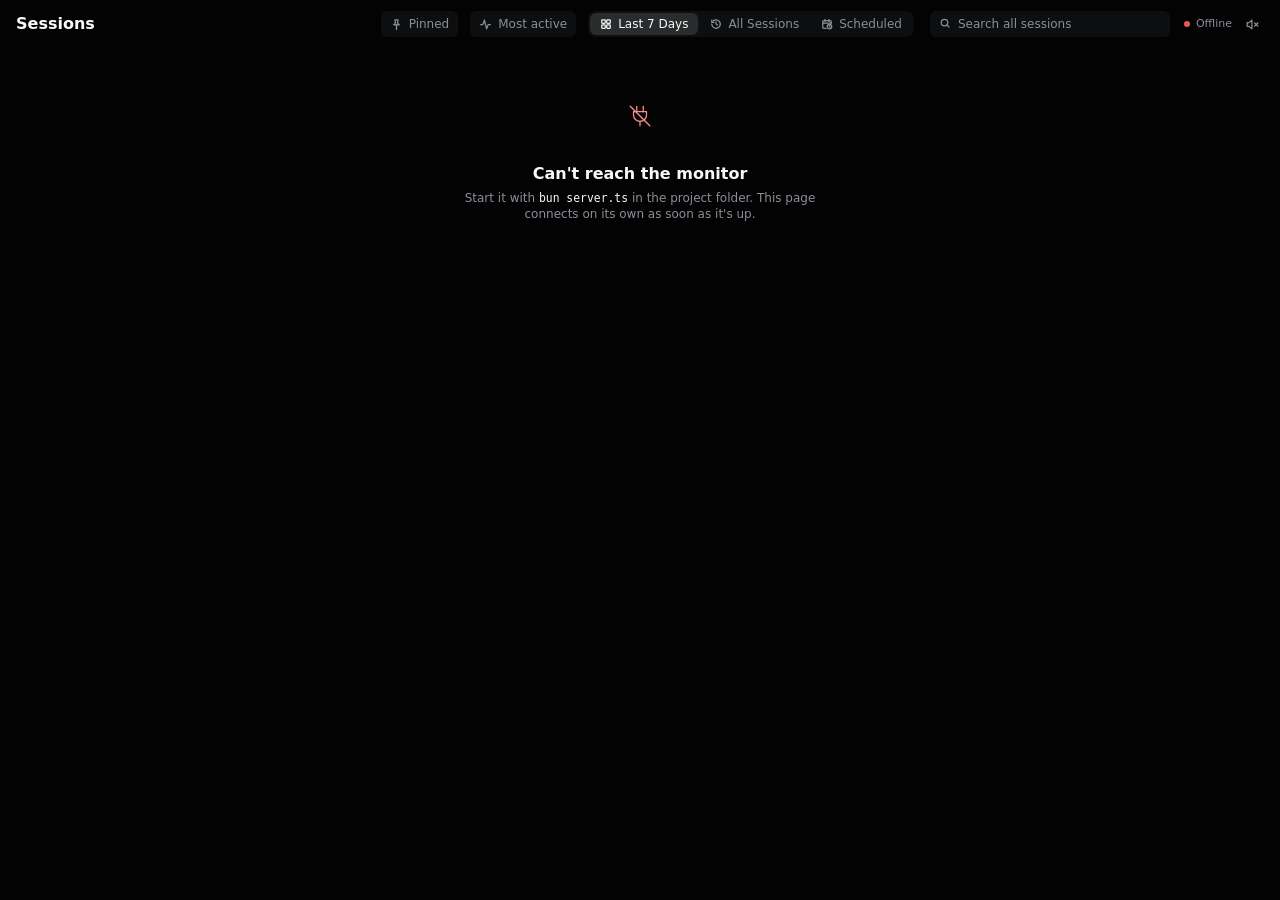
==== commit 419ec486: "Pin a session, filter by Pinned or Most active (time working, last 7 days), and refine the card tint" ====
--- a/public/index.html
+++ b/public/index.html
@@ -37,7 +37,7 @@
      view tabs, search, status and sound in place of the page's own. */
   body.embed .strip { padding-top: var(--csm-chrome-top, 12px); }
   body.embed header { padding-right: var(--csm-chrome-right, 0px); }
-  body.embed :is(#link, #sound, header .seg, header .search) { display: none; }
+  body.embed :is(#link, #sound, header .seg, header .search, header .pinf) { display: none; }
   .lights { display: none; flex: none; width: var(--csm-lights-w, 56px); height: 1px; margin-right: -8px; }
   body.embed .lights { display: block; }
 
@@ -110,7 +110,7 @@
      hot, red near the limit. */
   .abody { display: flex; gap: 8px; align-items: stretch; }
   .abody > .grid { flex: 1; min-width: 0; }
-  .abody > .grid:empty { display: none; }
+  .abody > .grid:empty, .abody:has(> .quiet) > .grid { display: none; } /* cards still fading out don't hold a column beside the quiet line */
   .abody > .quiet { flex: 1; align-self: flex-start; }
   .meter { --fill: #C4C8CF; --over: var(--fill); --say: var(--color-text-secondary);
     /* Always two cards tall, whether Active has one row or more, so the day blocks keep their size. */
@@ -252,6 +252,12 @@
   .bar .segs span.now { background: color-mix(in srgb, var(--color-mark-working) 45%, transparent); }
   /* The step in progress breathes while the session works, in step with its spinner. */
   .card.working .bar .segs span.now { background: var(--color-mark-working); animation: step 2.4s ease-in-out infinite; }
+  /* On an amber card, in its own ink, as its task runs are: done steps black, the one it's on
+     a lighter black, the rest a faint black track (the white track vanished on amber and the
+     indigo read as gray). */
+  .card:is(.waiting, .asks, .needs):not(.stale) .bar .segs span { background: #00000033; }
+  .card:is(.waiting, .asks, .needs):not(.stale) .bar .segs span.on { background: var(--color-on-needs); }
+  .card:is(.waiting, .asks, .needs):not(.stale) .bar .segs span.now { background: color-mix(in srgb, var(--color-on-needs) 55%, transparent); }
 
 
   /* ---------- history ---------- */
@@ -298,6 +304,7 @@
   .card:is(.waiting, .asks, .needs):not(.stale) .dots i.r-done { background: #2E6B24; }
   .card:is(.waiting, .asks, .needs):not(.stale) .dots i.r-error { background: #A3261F; }
   .hrow .hsched { display: inline-flex; color: var(--color-text-secondary); flex: none; }
+  .hrow.live:is(.s-waiting, .s-asks) .hsched { color: var(--color-on-needs-text); } /* an amber row's icons in its ink, as its time and folder */
   /* A scheduled task a session set up: its tag on the card opens it in Scheduled. */
   .card .tags { gap: 14px; }
   .card .tags .tag.name, .card .tags .tag.rel { background: none; padding: 0; color: var(--meta); }
@@ -321,14 +328,75 @@
   .card:is(.waiting, .asks, .needs):not(.stale):is(.rel-lit, .rel-self) .tags .tag.rel { color: var(--color-on-needs); }
   .top .time { margin-left: auto; }
 
+  /* ---------- pins ----------
+     A pin at the end of a card's top row, after the time, and at the end of a row: an outline
+     on hover and keyboard focus, filled and always there once pinned (white on a dark card, in
+     the amber card's dark ink). Its place is kept either way, so nothing moves when it shows. */
+  .pin-b { flex: none; box-sizing: border-box; width: 18px; height: 18px; margin: -2px 0 -2px 2px; display: inline-flex; align-items: center; justify-content: center;
+    border-radius: 4px; color: #666A73; opacity: 1; cursor: pointer; /* always there, one faint neutral gray on every dark tint; the card's own gray when you point at it */
+    transition: opacity var(--duration-fast) var(--ease-standard), background-color var(--duration-fast) var(--ease-standard), color var(--duration-fast) var(--ease-standard); }
+  .pin-b svg.i { width: 13px; height: 13px; fill: none; }
+  .pin-b.gap { visibility: hidden; } /* a task's card keeps the place, so its time lines up with the cards beside it */
+  :is(.card, .hrow):is(:hover, :focus-visible) .pin-b, .pin-b:focus-visible { color: inherit; }
+  :is(.card, .hrow) .pin-b:hover { color: var(--color-text-primary); background: var(--color-fill); }
+  :is(.card, .hrow) .pin-b.on { opacity: 1; color: var(--color-text-primary); }
+  .pin-b.on svg.i { fill: currentColor; }
+  .pin-b:focus-visible { outline: 2px solid var(--color-text-accent); outline-offset: 1px; }
+  /* On amber: the dark ink, faint at rest, full when you point at its card or row, filled when pinned. */
+  .card:is(.waiting, .asks, .needs):not(.stale) .pin-b, .hrow.live:is(.s-waiting, .s-asks) .pin-b { color: var(--color-on-needs); opacity: 0.45; }
+  .card:is(.waiting, .asks, .needs):not(.stale):is(:hover, :focus-visible) .pin-b, .hrow.live:is(.s-waiting, .s-asks):is(:hover, :focus-visible) .pin-b,
+  .card:is(.waiting, .asks, .needs):not(.stale) .pin-b:is(.on, :focus-visible), .hrow.live:is(.s-waiting, .s-asks) .pin-b:is(.on, :focus-visible) { opacity: 1; }
+  .card:is(.waiting, .asks, .needs):not(.stale) .pin-b:hover, .hrow.live:is(.s-waiting, .s-asks) .pin-b:hover { background: #0000001F; }
+  .card:is(.waiting, .asks, .needs):not(.stale) .pin-b:focus-visible, .hrow.live:is(.s-waiting, .s-asks) .pin-b:focus-visible { outline-color: var(--color-on-needs); }
+  .hrow .htime { display: inline-flex; align-items: center; justify-content: flex-end; gap: 4px; }
+  /* The filter, in a browser: a toggle with its count before the view tabs (the app has it in its toolbar). */
+  header .pinf { all: unset; flex: none; box-sizing: border-box; height: 26px; margin-left: 8px; padding: 0 9px; display: inline-flex; align-items: center; gap: 6px; cursor: pointer;
+    border-radius: var(--radius-element); background: var(--color-background-region); color: var(--color-text-secondary); font-size: var(--csm-text-body);
+    transition: background-color var(--duration-fast) var(--ease-standard), color var(--duration-fast) var(--ease-standard); }
+  header .pinf svg.i { width: 13px; height: 13px; }
+  header .pinf:hover { color: var(--obsidian-text-hover); }
+  header .pinf[aria-pressed="true"] { background: var(--color-fill-hover); color: var(--color-text-primary); }
+  header .pinf[aria-pressed="true"] svg.i { fill: currentColor; }
+  header .pinf .n { font-variant-numeric: tabular-nums; color: var(--color-text-secondary); }
+  header .pinf .n:empty { display: none; }
+  header .pinf:focus-visible { outline: 2px solid var(--color-text-accent); outline-offset: 2px; }
+  header .pinf + .seg { margin-left: 4px; }
+  header .pinf + .pinf { margin-left: 4px; }
+  /* Most active: the toggle's activity mark stays a line when it's on, and each session's time
+     working sits beside its state, in the working mark's color (the amber card's ink on amber). */
+  header .maf[aria-pressed="true"] svg.i { fill: none; }
+  .ma-b { flex: none; display: inline-flex; align-items: center; gap: 4px; margin-left: 10px; white-space: nowrap;
+    font-size: var(--csm-text-meta); line-height: var(--csm-lh-meta); font-variant-numeric: tabular-nums; font-weight: 600;
+    color: var(--color-text-accent); } /* the indigo for words: 5.8:1 or more on every tint and its hover (the mark's #8B8BFF fell to 4.3 on a hovered working card) */
+  .ma-b svg.i { width: 12px; height: 12px; }
+  .card:is(.waiting, .asks, .needs):not(.stale) .ma-b { color: var(--color-on-needs); }
+  .hrow.live:is(.s-waiting, .s-asks) .ma-b { color: var(--color-on-needs-text); }
+  .hrow .htime .ma-b { margin: 0 4px 0 0; }
+  /* A card's time sits beside its state; a compact card has no state tag, so it leads the time instead. */
+  .card .time > .ma-b.in-time { display: none; }
+  @media (max-width: 639px) {
+    .card > .top > .ma-b { display: none; }
+    .card .time > .ma-b.in-time { display: inline-flex; margin: 0 8px 0 0; }
+    .hrow:has(.htime .ma-b) > .tag.name { display: none; } /* a compact row has room for its time working or its folder: the time */
+  }
+  .quiet.maq svg.i { width: 14px; height: 14px; }
+  @container (max-width: 940px) { header .pinf .w { display: none; } }
+  .quiet.pinq svg.i { width: 14px; height: 14px; }
+  header.p-short .pinf .n { display: none; }
+  header.p-short .pinf { padding: 0 6px; }
+  header.u-short .usage :is(.u-lbl, .u-reset) { display: none; }
+  header.u-none .usage { display: none; }
+  header.s-short .search { min-width: 72px; flex-basis: 120px; }
+
   /* The model, its effort, ultracode and the advisor, beside the time and in its color. The
      effort is its initial knocked out of a solid square (L, M, H, X), and Max is written whole,
      so it never reads as Medium. The advisor (/advisor) is the initial of the model that advises
      the session, in a circle: a second model, where the squares are settings. Each card measures
      itself: as it narrows, the model goes first (under about 283 px), then the effort (under
-     about 223); the time always stays, and the tooltip says it all in words. A wide state tag
-     can still crowd them: then the script drops the model, the effort, the advisor, then all
-     of it (fitMeta). */
+     about 223); the time always stays, and the tooltip says it all in words. A wide state tag,
+     or the pin's place at the row's end, can still crowd them: then the script drops the model,
+     the effort, the advisor, then all of it (fitMeta). With "Needs you" and the pin, the model
+     goes under about 296 px and the effort under about 241. */
   .grid > .card { container-type: inline-size; }
   .card .top .time { min-width: 0; }
   /* With no meta left to give way, the time keeps its own width again, so the state tag gives way instead. */
@@ -362,7 +430,12 @@
   }
   /* The letters sit on their ink's center, not their advance's: centerInk moves each by the measured INK table. */
   .card .time .meta :is(.eff, .uc, .advr) > i { font-style: normal; text-indent: 0; transform: translate(var(--ink-x, 0), var(--ink-y, 0)); }
-  .card .time .meta .mdl + :is(.eff, .advr) { margin-left: 3px; } /* a little more air after the model's name */
+  /* The top line is three groups: the session's setup (model, effort, advisor), its time, and the pin.
+     The model sits 5 px from its first chip, a little more than chip to chip (4 px), since a solid
+     chip reads closer than its box; about 12 px between the setup and the time, and between the time
+     and the pin, whose icon ends on the card's content edge. */
+  .card .time .meta .mdl + :is(.eff, .advr) { margin-left: 1.8px; }
+  .card .top .time .pin-b { margin-left: 5.5px; margin-right: -2.5px; }
   .card .time .msep { width: 3px; } /* a little air between the model and the time, no dot */
   @container (max-width: 259px) { .card .time .meta .mdl { display: none; } }
   @container (max-width: 199px) {
@@ -602,8 +675,16 @@
     .dict .d-lang, .dict .d-hint { display: none; }
     .hrow { grid-template-columns: 16px minmax(0, 1fr); padding: 8px 10px; }
     .hrow > .tag, .hrow .hsnip, .hrow > span:empty { display: none; }
-    .hrow .htime { grid-column: 2; grid-row: 2; }
+    .hrow .htime { grid-column: 2; grid-row: 2; justify-content: flex-start; }
     header .search { display: none; } /* no room for it in a strip; in the app its own stays in the toolbar */
+    header .pinf { padding: 0 5px; margin-left: 0; } /* the pin alone: its count stays in its tip */
+    header .pinf + .seg { margin-left: 0; }
+    /* Two filters and the view tabs: each a little narrower, so the counts keep their room. */
+    header .pinf { padding: 0 3px; }
+    header .pinf + .pinf { margin-left: 0; }
+    header .seg button { padding: 0 6px; }
+    header .spacer { display: none; } /* no room to spare in a strip, and its gap is the counts' */
+    header .pinf .n { display: none; }
   }
 </style>
 </head>
@@ -614,6 +695,8 @@
     <span class="name">Sessions</span>
     <span id="counts"></span>
     <span class="spacer"></span>
+    <button id="pinf" class="pinf" type="button" aria-pressed="false" title="Show only pinned sessions in Last 7 Days and All Sessions"></button>
+    <button id="maf" class="pinf maf" type="button" aria-pressed="false" title="Show only the sessions Claude worked in most over the last 7 days"></button>
     <div class="seg" role="tablist">
       <button type="button" role="tab" data-view="week" aria-selected="true"></button>
       <button type="button" role="tab" data-view="history" aria-selected="false"></button>
@@ -1430,6 +1513,130 @@
     const tip = `Plan: ${s.plan.done} of ${s.plan.total} steps done${s.plan.current ? `, now on step ${s.plan.index}` : ""}`;
     return `<div class="bar" title="${tip}" aria-hidden="true"><span class="segs">${segs}</span></div>`;
   }
+
+  // ---------------------------------------------------------------- pins
+
+  // The sessions you pinned live in the server's sessions.db; the state lists their IDs
+  // (state.pins), this week's and older ones. A click shows the pin at once and posts it;
+  // the stream then brings it back. The Pinned filter is this viewer's own (localStorage).
+  let pinSet = new Set();
+  const pinWant = new Map(); // sid → pinned, sent and not yet back from the server
+  const isPinned = (sid) => (pinWant.has(sid) ? pinWant.get(sid) : pinSet.has(sid));
+  function pinCount() {
+    const all = new Set(pinSet);
+    for (const [sid, on] of pinWant) on ? all.add(sid) : all.delete(sid);
+    return all.size;
+  }
+  let pinnedOnly = false;
+  try { pinnedOnly = localStorage.getItem("csm-pinned-only") === "1"; } catch {}
+  const pinHtml = (sid) => {
+    const on = isPinned(sid), w = on ? "Unpin" : "Pin";
+    return `<span class="pin-b ctl${on ? " on" : ""}" role="button" tabindex="0" data-pin aria-pressed="${on}" aria-label="${w}" title="${w}">${ICON.pin}</span>`;
+  };
+  async function togglePin(sid) {
+    sid = String(sid ?? "");
+    if (!sid || sid.startsWith("task:")) return;
+    const on = !isPinned(sid);
+    pinWant.set(sid, on);
+    pinsChanged();
+    let ok = false;
+    try {
+      ok = (await fetch(`/api/pin/${encodeURIComponent(sid)}`, { method: "POST", headers: { "x-csm": "1", "content-type": "application/json" }, body: JSON.stringify({ pinned: on }) })).ok;
+    } catch {}
+    const settle = () => { if (pinWant.get(sid) === on) { pinWant.delete(sid); pinsChanged(); } };
+    if (!ok) return settle(); // back as it was
+    for (const h of hist.items) if (h.sid === sid) h.pinned = on || undefined;
+    setTimeout(settle, 5000); // the stream says so sooner; if it never does, the server's word stands
+  }
+  function pinsChanged() {
+    render();
+    pinsShown();
+    if (view === "history" && pinnedOnly) loadHistory(true);
+  }
+  function setPinnedOnly(on) {
+    on = Boolean(on);
+    if (on !== pinnedOnly) {
+      pinnedOnly = on;
+      try { localStorage.setItem("csm-pinned-only", on ? "1" : "0"); } catch {}
+      if (on && activeOnly) { activeOnly = false; try { localStorage.setItem("csm-active-only", "0"); } catch {} } // one filter at a time
+      // A hold keeps what was on screen: a new filter shows its own at once.
+      clearTimeout(holdTimer); holdPointer = false; held = null;
+      $content.scrollTop = 0;
+      render();
+      if (view === "history") { renderHistory(); loadHistory(true); }
+    }
+    pinsShown();
+    activeShown();
+  }
+  // The header's toggle (a browser's), and the app's toolbar told what it shows.
+  const $pinf = document.getElementById("pinf");
+  let sentPins = "";
+  function pinsShown() {
+    const n = pinCount();
+    const html = `${ICON.pin}<span class="w">Pinned</span><span class="n">${n || ""}</span>`;
+    if ($pinf._html !== html) { $pinf.innerHTML = html; $pinf._html = html; requestAnimationFrame(fitCounts); }
+    $pinf.setAttribute("aria-pressed", String(pinnedOnly));
+    $pinf.setAttribute("aria-label", n ? `Pinned, ${n}` : "Pinned");
+    $pinf.title = `${pinnedOnly ? "Showing only pinned sessions" : "Show only pinned sessions"} in Last 7 Days and All Sessions${n ? ` (${n} pinned)` : ""}`;
+    const msg = JSON.stringify({ on: pinnedOnly, count: n });
+    if (msg !== sentPins) { sentPins = msg; bridge()?.postMessage({ pinned: { on: pinnedOnly, count: n } }); }
+  }
+  $pinf.addEventListener("click", () => setPinnedOnly(!pinnedOnly));
+
+  // ---------------------------------------------------------------- Most active
+
+  // The Most active filter: the sessions Claude spent the most time working in over the last
+  // 7 days (each session's `worked`, which the server counts: src/worked.ts), most first, each
+  // with its time. One filter at a time with Pinned; this viewer's own (localStorage).
+  const TOP_ACTIVE = 10;
+  let activeOnly = false;
+  try { activeOnly = localStorage.getItem("csm-active-only") === "1"; } catch {}
+  if (activeOnly) pinnedOnly = false;
+  // Its time working now: what the server counted, plus, for a turn working right now, the time
+  // since the server said so.
+  const workedNow = (s) => (s?.worked || 0) + (s?.worked && s.status === "working" && !s.background && s.kind !== "task" && live.has(s.sid) ? Math.max(0, now() - state.now) : 0);
+  const workedText = (ms) => {
+    const m = Math.floor(ms / 60000), h = Math.floor(m / 60);
+    return m < 1 ? "<1m" : !h ? `${m}m` : m % 60 ? `${h}h ${m % 60}m` : `${h}h`;
+  };
+  const workedWords = (ms) => {
+    const m = Math.floor(ms / 60000), h = Math.floor(m / 60), n = (x, w) => `${x} ${w}${x === 1 ? "" : "s"}`;
+    return `${m < 1 ? "Less than a minute" : [h ? n(h, "hour") : "", m % 60 ? n(m % 60, "minute") : ""].filter(Boolean).join(" ")} working in the last 7 days`;
+  };
+  // The time beside its state, while the filter is on.
+  const workedHtml = (s, where = "") => {
+    const ms = activeOnly ? workedNow(s) : 0;
+    return ms ? `<span class="ma-b${where}" title="${esc(workedWords(ms))}">${ICON.activity}<span>${workedText(ms)}</span></span>` : "";
+  };
+  const byWorked = (a, b) => workedNow(b) - workedNow(a) || (a.sid < b.sid ? -1 : 1);
+  const topActive = (list) => list.filter((s) => s.kind !== "task" && workedNow(s) > 0).sort(byWorked).slice(0, TOP_ACTIVE);
+  function setActiveOnly(on) {
+    on = Boolean(on);
+    if (on !== activeOnly) {
+      activeOnly = on;
+      try { localStorage.setItem("csm-active-only", on ? "1" : "0"); } catch {}
+      if (on && pinnedOnly) { pinnedOnly = false; try { localStorage.setItem("csm-pinned-only", "0"); } catch {} } // one filter at a time
+      clearTimeout(holdTimer); holdPointer = false; held = null;
+      $content.scrollTop = 0;
+      render();
+      if (view === "history") { renderHistory(); loadHistory(true); }
+    }
+    pinsShown();
+    activeShown();
+  }
+  // The header's toggle (a browser's), and the app's toolbar told what it shows.
+  const $maf = document.getElementById("maf");
+  let sentActive = "";
+  function activeShown() {
+    const html = `${ICON.activity}<span class="w">Most active</span>`;
+    if ($maf._html !== html) { $maf.innerHTML = html; $maf._html = html; requestAnimationFrame(fitCounts); }
+    $maf.setAttribute("aria-pressed", String(activeOnly));
+    $maf.setAttribute("aria-label", "Most active");
+    $maf.title = `${activeOnly ? "Showing" : "Show"} only the ${TOP_ACTIVE} sessions Claude worked in most over the last 7 days, in Last 7 Days and All Sessions`;
+    const msg = JSON.stringify({ on: activeOnly });
+    if (msg !== sentActive) { sentActive = msg; bridge()?.postMessage({ active: { on: activeOnly } }); }
+  }
+  $maf.addEventListener("click", () => setActiveOnly(!activeOnly));
 
   // ---------------------------------------------------------------- Last 7 Days
 
@@ -1608,7 +1815,7 @@
 
   function cardKey(s) {
     const lasting = lastingOf(s);
-    return JSON.stringify(s) + "\n" + [agoOf(s, lasting), lasting, needsYou(s), isStale(s), dayStart(0), Math.floor(now() / 36e5),
+    return JSON.stringify(s) + "\n" + [agoOf(s, lasting), lasting, needsYou(s), isStale(s), s.kind !== "task" && isPinned(s.sid), workedHtml(s), dayStart(0), Math.floor(now() / 36e5),
       s.agentCount || s.workflows?.length ? span(agentsSince(s)) : "",
       onlyCommands(s) ? s.commands.map((c) => (c.startedAt ? span2(c.startedAt) : "")).join() : ""].join("|");
   }
@@ -1642,8 +1849,8 @@
     const timeTip = tipText ? ` title="${esc(tipText)}"` : "";
     const inner = `
       <div class="top">
-        ${tag(`${cardIcon(s)}<span>${label(s)}</span>`, `s-${sentOf(s) ? "working" : s.status}`)}
-        <span class="time"${timeTip}>${metaHtml(meta)}${s.task ? ICON.calendarClock : lasting ? "" : ICON.clock}${agoText}</span>
+        ${tag(`${cardIcon(s)}<span>${label(s)}</span>`, `s-${sentOf(s) ? "working" : s.status}`)}${workedHtml(s)}
+        <span class="time"${timeTip}>${workedHtml(s, " in-time")}${metaHtml(meta)}${s.task ? ICON.calendarClock : lasting ? "" : ICON.clock}${agoText}${s.kind === "task" ? `<span class="pin-b gap" aria-hidden="true"></span>` : pinHtml(s.sid)}</span>
       </div>
       <div class="title">${esc(s.title)}</div>
       <div class="detail">${detail(s)}</div>
@@ -1655,15 +1862,15 @@
     else if (!sent && el._sent) el.style.minHeight = "";
     el._sent = sent;
     if (el._inner !== inner) {
-      // The mic had the keyboard: the new one gets it back.
-      const hadMic = document.activeElement?.matches?.("[data-mic]") && el.contains(document.activeElement);
+      // The mic or the pin had the keyboard: the new one gets it back.
+      const had = el.contains(document.activeElement) && ["[data-mic]", "[data-pin]"].find((x) => document.activeElement.matches?.(x));
       el.innerHTML = inner;
       el._inner = inner;
-      if (hadMic) el.querySelector("[data-mic]")?.focus({ preventScroll: true });
+      if (had) el.querySelector(had)?.focus({ preventScroll: true });
       syncIcons(el);
       if (el.isConnected) fitMeta(el);
       // VoiceOver reads the whole card as one sentence: title, state, what it's doing.
-      el.setAttribute("aria-label", [s.title, label(s), s.kind === "task" ? "Scheduled task" : s.task ? "Scheduled run" : "", plain(detail(s)), s.kind === "task" ? blockedHint(s.blocked) : "", s.project ? `in ${s.project}` : "", lasting ? spanWords(s) : agoText, ...metaWords(meta), ...schedWords(s), ...relWords(s), ...(permitOf(s) ? permitWords(s) : answerWords(s))].filter(Boolean).map((x) => x.replace(/\.$/, "")).join(". "));
+      el.setAttribute("aria-label", [s.title, label(s), s.kind !== "task" && isPinned(s.sid) ? "Pinned" : "", activeOnly && workedNow(s) ? workedWords(workedNow(s)) : "", s.kind === "task" ? "Scheduled task" : s.task ? "Scheduled run" : "", plain(detail(s)), s.kind === "task" ? blockedHint(s.blocked) : "", s.project ? `in ${s.project}` : "", lasting ? spanWords(s) : agoText, ...metaWords(meta), ...schedWords(s), ...relWords(s), ...(permitOf(s) ? permitWords(s) : answerWords(s))].filter(Boolean).map((x) => x.replace(/\.$/, "")).join(". "));
     }
     const tip = s.kind === "task" ? `${blockedHint(s.blocked)}\n\n${s.open ? "Open the run that's still open in the Claude app" : "Show it in Scheduled"}`
       : (s.agents || []).length
@@ -1704,12 +1911,12 @@
     const snip = st === "asks" ? s.ask : st === "error" ? s.error : s.note || s.recap || "";
     const time = earlier ? `${new Date(s.last).toLocaleDateString("en-US", { weekday: "short" })} ${clock(s.last)}` : clock(s.last);
     const sched = s.task ? `<span class="hsched" title="${esc(s.taskName ? `A run of ${s.taskName}` : "A scheduled run")}">${ICON.calendarClock}</span>` : "";
-    const aria = [s.title, label(s), s.task ? "Scheduled run" : "", snip, s.project ? `in ${s.project}` : "", time, ...schedWords(s), ...relWords(s)].filter(Boolean).join(". ");
+    const aria = [s.title, label(s), isPinned(s.sid) ? "Pinned" : "", activeOnly && workedNow(s) ? workedWords(workedNow(s)) : "", s.task ? "Scheduled run" : "", snip, s.project ? `in ${s.project}` : "", time, ...schedWords(s), ...relWords(s)].filter(Boolean).join(". ");
     return `<button type="button" class="hrow s-${st}${isStale(s) ? " stale" : ""}" data-sid="${esc(s.sid)}" data-layout-id="s-${esc(s.sid)}" title="Open in the Claude app" aria-label="${esc(aria)}">
       <span class="hicon" title="${esc(label(s))}">${still(statusIcon(s))}</span>
       <span class="htitle"><span class="t">${esc(s.title)}</span>${sched}${schedIcons(s)}${relIcon(s)}</span>
       ${s.project ? tag(`${ICON.folder}<span>${esc(s.project)}</span>`, "name", s.project) : "<span></span>"}
-      <span class="htime">${time}</span>
+      <span class="htime">${workedHtml(s)}${time}${pinHtml(s.sid)}</span>
       ${snip ? `<span class="hsnip">${esc(snip)}</span>` : ""}
     </button>`;
   }
@@ -1724,6 +1931,7 @@
     // and the layout animation sees it move rather than leave and come back.
     const old = new Map([...listEl.children].map((el) => [el.dataset.sid, el]));
     const focused = listEl.contains(document.activeElement) ? document.activeElement.dataset.sid : null;
+    const pinAt = listEl.contains(document.activeElement) && document.activeElement.matches("[data-pin]") ? document.activeElement.closest("[data-sid]")?.dataset.sid : null;
     const els = [...next.content.children].map((n) => {
       const o = old.get(n.dataset.sid);
       if (!o) { n._html = n.innerHTML; return n; }
@@ -1737,6 +1945,8 @@
       listEl.replaceChildren(...els);
       if (focused && document.activeElement?.dataset?.sid !== focused) listEl.querySelector(`[data-sid="${CSS.escape(focused)}"]`)?.focus({ preventScroll: true });
     }
+    // The pin had the keyboard: the row's new one gets it back.
+    if (pinAt && !document.activeElement?.matches?.("[data-pin]")) listEl.querySelector(`[data-sid="${CSS.escape(pinAt)}"] [data-pin]`)?.focus({ preventScroll: true });
   }
 
   const LONG_DAY = 6; // more rows than this, and a wide window splits the day in two columns
@@ -1790,13 +2000,17 @@
       syncIcons($week);
       return;
     }
-    const list = withBlocked(state.sessions);
-    if (!list.length) {
+    const all = withBlocked(state.sessions);
+    if (!all.length) {
       cards.clear();
       groups.clear();
       $week.innerHTML = emptyWeek();
       return;
     }
+    // The Pinned filter: only pinned sessions (no task cards). One you unpin under the pointer
+    // stays where it is until the pointer leaves, like anything else while the list holds still.
+    // Most active: only the sessions with the most time working, in the usual sections.
+    const list = activeOnly ? topActive(all) : pinnedOnly ? all.filter((s) => s.kind !== "task" && (isPinned(s.sid) || held?.has(s.sid))) : all;
     const hadShell = Boolean($week.querySelector(":scope > .wsplit"));
     weekShell();
     const $main = $week.querySelector(".wmain");
@@ -1812,9 +2026,14 @@
     // Only a change in what is where (which cards and rows, in what order) is animated by
     // the layout. While it measures it mutes CSS transitions, and a card's color fade on a
     // status change must keep running, so updates that only change content skip it.
+    // Pinned sessions come first in each part, after what needs you, which always leads; each
+    // part keeps its own order (the sort is stable). Before the shape, so a pin's move glides.
+    const pinRank = (s) => (s.needsYou ? 0 : isPinned(s.sid) ? 1 : 2);
+    // Most active: most time working first in each part instead.
+    if (!held) for (const arr of buckets.values()) arr.sort((a, b) => activeOnly ? byWorked(a, b) : pinRank(a) - pinRank(b));
     const shape = JSON.stringify(SECTIONS.map((g) => [g.id, buckets.get(g.id).map((s) => s.sid)]));
     // Newest first in the day sections; the server's order (urgency) in Active.
-    if (!held) for (const id of ["today", "yesterday", "earlier"]) buckets.get(id).sort((a, b) => b.last - a.last);
+    if (!held && !activeOnly) for (const id of ["today", "yesterday", "earlier"]) buckets.get(id).sort((a, b) => pinRank(a) - pinRank(b) || b.last - a.last);
     weekOrder = new Map();
     for (const [id, arr] of buckets) arr.forEach((s, i) => weekOrder.set(s.sid, [id, i]));
     // Held, what counts is what's on screen: as long as nothing new comes or goes, nothing moved.
@@ -1865,10 +2084,16 @@
     // Active stays even when it's empty, and then says so: a calm line instead of a gap.
     let sec = groups.get("active");
     if (!sec) $main.appendChild(sec = section(SECTIONS[0], `<div class="wstrip" hidden role="meter" aria-valuemin="0" aria-valuemax="100"></div><div class="abody"><div class="grid"></div><aside class="meter" hidden role="meter" aria-valuemin="0" aria-valuemax="100"></aside></div>`));
-    const quiet = sec.querySelector(".quiet");
+    // With the Pinned filter on, an empty Active says why in a quiet line of its own; so does Most active.
+    const pinWords = activeOnly ? (!list.length ? "Nothing counted yet. Sessions show here once Claude has worked in them." : "None of the most active sessions are active.") : !pinnedOnly ? "" : !pinCount() ? "No pinned sessions. Pin one from its card."
+      : !list.length ? "No pinned sessions in the last 7 days." : "No pinned sessions are active.";
+    let quiet = sec.querySelector(".quiet");
     if (!active.length) {
       sec.querySelector(".count").textContent = "";
-      if (!quiet) {
+      if (quiet && (quiet.dataset.words ?? "") !== pinWords) { quiet.remove(); quiet = null; }
+      if (!quiet && pinWords) {
+        sec.querySelector(".meter").insertAdjacentHTML("beforebegin", `<div class="quiet ${activeOnly ? "maq" : "pinq"}" role="status" data-words="${esc(pinWords)}">${activeOnly ? ICON.activity : ICON.pin}<span>${esc(pinWords)}</span></div>`);
+      } else if (!quiet) {
         const mini = (id) => `<span class="qcard" id="${id}"><span class="qrow"><span class="qpill"></span>${CALM}${PDOT}<span class="qok">${ICON.check}</span></span><b></b></span>`;
         sec.querySelector(".meter").insertAdjacentHTML("beforebegin", `<div class="quiet" role="status"><span class="qart" aria-hidden="true">${mini("qa")}${mini("qb")}</span><span>You're all caught up.</span></div>`);
         quietStory(sec.querySelector(".quiet"));
@@ -1935,13 +2160,15 @@
 
   async function loadHistory(reset) {
     const q = query;
+    const pins = pinnedOnly; // the Pinned filter asks the server for the pinned ones only
+    const most = activeOnly; // and Most active for its sessions, most first
     const req = ++hist.req; // a refresh and a "Show more" can cross; only the newest counts
     // A refresh keeps as many rows as were already shown.
     const limit = reset ? Math.max(60, hist.items.length) : 60;
     const offset = reset ? 0 : hist.items.length;
     try {
-      const r = await fetch(`/api/history?limit=${limit}&offset=${offset}&q=${encodeURIComponent(q)}`).then((x) => x.json());
-      if (q !== query || req !== hist.req) return; // a newer request is on its way
+      const r = await fetch(`/api/history?limit=${limit}&offset=${offset}&q=${encodeURIComponent(q)}${pins ? "&pinned=1" : ""}${most ? "&active=1" : ""}`).then((x) => x.json());
+      if (q !== query || pins !== pinnedOnly || most !== activeOnly || req !== hist.req) return; // a newer request is on its way
       hist.items = reset ? r.sessions : hist.items.concat(r.sessions);
       hist.total = r.total;
       hist.ready = true;
@@ -1983,11 +2210,12 @@
     let icon = h.background ? ICON.bot : STATUS_ICON[st] || ICON.check;
     if (!isLive) icon = icon.replace(/ (spin|pulse|bot)"/, '"');
     const what = isLive ? `<span class="hstate">${esc(label(h))}</span>` : `<span class="sr">${esc(label(h))}.</span>`;
+    const pinned = isPinned(h.sid) ? `<span class="sr">Pinned.</span>` : "";
     return `<button type="button" class="hrow s-${st}${isLive ? " live" : ""}${isLive && isFresh(h) ? " fresh" : ""}" data-sid="${esc(h.sid)}" title="Open in the Claude app">
       <span class="hicon" title="${esc(label(h))}">${icon}</span>
-      <span class="htitle"><span class="t">${hl(h.title)}</span>${h.task ? `<span class="hsched" title="${esc(h.taskName ? `A run of ${h.taskName}` : "A scheduled run")}">${ICON.calendarClock}</span>` : ""}${schedIcons(h)}${what}</span>
+      <span class="htitle"><span class="t">${hl(h.title)}</span>${h.task ? `<span class="hsched" title="${esc(h.taskName ? `A run of ${h.taskName}` : "A scheduled run")}">${ICON.calendarClock}</span>` : ""}${schedIcons(h)}${what}${pinned}</span>
       ${h.project ? tag(`${ICON.folder}<span>${hl(h.project)}</span>`, "name", h.project) : "<span></span>"}
-      <span class="htime">${clock(h.last)}</span>
+      <span class="htime">${workedHtml(h)}${clock(h.last)}${pinHtml(h.sid)}</span>
       ${snip ? `<span class="hsnip">${hl(snip)}</span>` : ""}
     </button>`;
   }
@@ -1996,6 +2224,22 @@
     let html;
     if (!hist.ready) {
       html = link === "offline" ? offlineState() : loadingState();
+    } else if (activeOnly && !hist.items.length) {
+      html = query
+        ? `<div class="empty-state"><div class="badge">${ICON.activity}</div>
+            <h3>No active sessions match “${esc(query)}”</h3>
+            <p>Turn off Most active to search all sessions.</p></div>`
+        : `<div class="empty-state"><div class="badge">${ICON.activity}</div>
+            <h3>Nothing counted yet</h3>
+            <p>Sessions show here once Claude has worked in them in the last 7 days.</p></div>`;
+    } else if (pinnedOnly && !hist.items.some((h) => isPinned(h.sid))) {
+      html = query
+        ? `<div class="empty-state"><div class="badge">${ICON.pin}</div>
+            <h3>No pinned sessions match “${esc(query)}”</h3>
+            <p>Turn off Pinned to search all sessions.</p></div>`
+        : `<div class="empty-state"><div class="badge">${ICON.pin}</div>
+            <h3>No pinned sessions</h3>
+            <p>Pin one from its card.</p></div>`;
     } else if (!hist.items.length) {
       html = query
         ? `<div class="empty-state"><div class="badge">${ICON.search}</div>
@@ -2005,13 +2249,15 @@
             <h3>No sessions yet</h3>
             <p>Every session is kept here for good, and you can search them all. The last 7 days are here too.</p></div>`;
     } else {
-      const items = hist.items.map(merged).sort((a, b) => b.last - a.last);
+      // With the Pinned filter, a row you unpin goes at once; the server's list follows.
+      const items = hist.items.filter((h) => !pinnedOnly || isPinned(h.sid)).map(merged).sort((a, b) => b.last - a.last);
       const days = [];
       for (const h of items) {
         const d = dayLabel(h.last);
         if (days.at(-1)?.label !== d) days.push({ label: d, items: [] });
         days.at(-1).items.push(h);
       }
+      if (activeOnly) for (const d of days) d.items.sort(byWorked); // Most active: most time working first in each day
       html = days.map((d) => `<section class="group" aria-label="${esc(d.label)}">
           <h2 class="group-head">${d.label === "Today" ? ICON.sun : ICON.calendar}<span>${esc(d.label)}</span><span class="count">${d.items.length}</span></h2>
           <div class="hlist${d.items.length > LONG_DAY ? " long" : ""}">${d.items.map(historyRow).join("")}</div>
@@ -2028,6 +2274,7 @@
     const shape = (root) => [...root.querySelectorAll(".group-head > span:not(.count), [data-sid], [data-more]")]
       .map((e) => e.dataset.sid ?? e.textContent).join("|");
     const was = shape($history);
+    const pinAt = $history.contains(document.activeElement) && document.activeElement.matches("[data-pin]") ? document.activeElement.closest("[data-sid]")?.dataset.sid : null;
     if (was && shape(next.content) === was) {
       // Same rows in the same order: change each one in place, so a new state fades its
       // color like a card does, and hover and focus stay where they are.
@@ -2043,6 +2290,8 @@
       $history.querySelectorAll(PARTS).forEach((o) => { o._html = o.innerHTML; });
       if (focused) $history.querySelector(`[data-sid="${CSS.escape(focused)}"]`)?.focus({ preventScroll: true });
     }
+    // The pin had the keyboard: the row's new one gets it back.
+    if (pinAt && !document.activeElement?.matches?.("[data-pin]")) $history.querySelector(`[data-sid="${CSS.escape(pinAt)}"] [data-pin]`)?.focus({ preventScroll: true });
     syncIcons($history);
   }
 
@@ -2052,7 +2301,10 @@
     if (view !== "history" || !hist.ready) return renderHistory();
     const loaded = new Set(hist.items.map((h) => h.sid));
     const oldest = hist.items.at(-1)?.last ?? 0;
-    const missing = !query && state.sessions.some((s) => !loaded.has(s.sid) && s.last >= oldest);
+    // Most active: a session joins or leaves the ten (their order is the page's own).
+    const ids = (l) => l.map((x) => x.sid).sort().join();
+    const missing = activeOnly ? !query && ids(topActive(state.sessions)) !== ids(hist.items)
+      : !query && state.sessions.some((s) => !loaded.has(s.sid) && s.last >= oldest && (!pinnedOnly || isPinned(s.sid)));
     if (missing) { clearTimeout(historyTimer); historyTimer = setTimeout(() => loadHistory(true), 400); }
     renderHistory();
   }
@@ -2263,7 +2515,9 @@
   window.csm = { setView: (v) => setView(v, true), search: (q) => search(q, true), reportChrome: () => { fitCounts(); reportChrome(); snapWeek(); },
     endFamily: () => endFamily(), // the app calls these when the pointer enters or leaves the window, active or not
     pointer: (inside) => { appInside = Boolean(inside); pointerIn = false; if (!inside) { endFamily(); hideUsageCard(); holdEnd(); } },
-    dictation: (m) => onDictation(m) }; // the app's dictation, for the card that asked
+    dictation: (m) => onDictation(m), // the app's dictation, for the card that asked
+    pinnedOnly: (on) => setPinnedOnly(on), togglePin: (sid) => togglePin(sid), // the app's toolbar filter, and its card menu's Pin and Unpin
+    activeOnly: (on) => setActiveOnly(on) }; // the app's toolbar Most active filter
 
   // In the app the header row sits in the title bar, and the app drags the window by it.
   // It needs to know where the things you can click are, so it leaves those alone.
@@ -2284,6 +2538,9 @@
   $q.addEventListener("input", () => search($q.value));
 
   $content.addEventListener("click", (e) => {
+    // A card's or a row's pin pins it, and opens nothing.
+    const pin = e.target.closest("[data-pin]");
+    if (pin) return togglePin(pin.closest("[data-sid]")?.dataset.sid);
     // The mic and the composer: nothing in them opens the session.
     const mic = e.target.closest("[data-mic]");
     if (mic) { const sid = mic.closest("[data-sid]").dataset.sid; return dict?.sid === sid ? endDict() : startDict(sid); } // a second press closes it
@@ -2394,7 +2651,7 @@
     const b = item.dataset.sid.startsWith("task:") ? blockedCards().find((x) => x.sid === item.dataset.sid) : null;
     if (b) return bridge()?.postMessage({ menu: { sid: b.open ?? "", title: b.title, cwd: b.cwd, file: b.file } });
     const s = sessionFor(item.dataset.sid);
-    bridge()?.postMessage({ menu: { sid: item.dataset.sid, title: s?.title ?? "", cwd: s?.cwd ?? "" } });
+    bridge()?.postMessage({ menu: { sid: item.dataset.sid, title: s?.title ?? "", cwd: s?.cwd ?? "", pinned: isPinned(item.dataset.sid) } });
   });
 
   // Dictation from the keyboard: Return or Space presses the mic and the composer's buttons;
@@ -2413,6 +2670,12 @@
       && (e.key === "Enter" || t.matches?.("[data-dict]"))) { e.preventDefault(); e.stopPropagation(); return; }
     const inPanel = t.closest?.(".dict, [data-mic]");
     const press = e.key === "Enter" || e.key === " ";
+    // Return or Space on a pin pins it, and doesn't open the session.
+    if (press && !e.metaKey && !e.altKey && !e.ctrlKey && t.matches?.("[data-pin]")) {
+      e.preventDefault(); e.stopPropagation();
+      if (!e.repeat) togglePin(t.closest("[data-sid]")?.dataset.sid);
+      return;
+    }
     if (press && !e.metaKey && !e.altKey && !e.ctrlKey && t.matches?.("[data-mic], [data-dict]")) {
       e.preventDefault(); e.stopPropagation();
       if (t.dataset.mic !== undefined) return startDict(t.closest("[data-sid]").dataset.sid);
@@ -2485,6 +2748,21 @@
 
   // Full counts if they fit; numbers only if not; then without the less important ones.
   function fitCounts() {
+    // The header row: the counts give way first, as they always have; if the row still runs
+    // past its end, the Pinned toggle keeps only its pin, then the week's usage drops its
+    // words, then itself, then the search narrows.
+    const head = $counts.parentElement;
+    head.classList.remove("p-short", "u-short", "u-none", "s-short");
+    fitCountsOnly();
+    // The counts give way inside their own box, so a cut count also asks for the next step.
+    const cut = () => $counts.scrollWidth > $counts.clientWidth + 1;
+    for (const step of ["p-short", "u-short", "u-none", "s-short"]) {
+      if (head.scrollWidth <= head.clientWidth + 1 && !cut()) return;
+      head.classList.add(step);
+      fitCountsOnly();
+    }
+  }
+  function fitCountsOnly() {
     $counts.classList.remove("tight", "tighter", "tightest");
     const over = () => $counts.scrollWidth > $counts.clientWidth + 1;
     for (const step of ["tight", "tighter", "tightest"]) {
@@ -3178,6 +3456,8 @@
     });
   }
   paintSound();
+  pinsShown(); // once on load, for the app's toolbar; again whenever the filter or the count changes
+  activeShown(); // the same for Most active
 
   // ---------------------------------------------------------------- live updates
 
@@ -3206,6 +3486,8 @@
     }
     state = next;
     live = new Map(next.sessions.map((s) => [s.sid, s]));
+    pinSet = new Set(next.pins ?? next.sessions.filter((s) => s.pinned).map((s) => s.sid));
+    for (const [sid, on] of pinWant) if (pinSet.has(sid) === on) pinWant.delete(sid); // back from the server
     ready = true;
     skew = next.now - Date.now();
     render();
@@ -3213,6 +3495,7 @@
     for (const s of [...next.sessions, ...blockedCards(next)]) seen.set(s.sid, alertKey(s));
     if (!seen.size) seen.set("", "");
     const { needs } = postStatus(next);
+    pinsShown();
     document.title = needs ? `(${needs}) Claude Session Monitor` : "Claude Session Monitor";
     if (changed.length) {
       const text = changed.map((s) => `${s.title}: ${s.status === "error" ? "error" : "needs you"}`).join(". ");
--- a/public/design-tokens.css
+++ b/public/design-tokens.css
@@ -31,7 +31,7 @@
   --color-text-secondary: #8A8F98;
   --color-text-disabled: #62666D;       /* only for things that are off, never for text to read */
   --csm-text-on-tint: #B4BAC4;          /* secondary text a step brighter: on a raised card, a paused or closed card's title, a live row's time */
-  --color-text-tinted: #A4AAB4;         /* the words on tinted cards: 6.7:1 on done, 6.2:1 on error and on working, 5.5:1 or more on their hover */
+  --color-text-tinted: #A4AAB4;         /* the words on tinted cards: 6.0:1 or more at rest, 5.3:1 or more on their hover */
 
   /* Actions in indigo: the primary button, the switch that's on. */
   --color-accent: #5E6AD2;
@@ -61,15 +61,16 @@
   --color-on-needs: #000000;
   --color-on-needs-text: #1F1808;
   --color-on-needs-hover: #262013;      /* a black answer on amber, on hover */
-  /* Tinted cards: a quiet step of their state's color, at one lightness, so they never turn
-     muddy. Done (only the zone that matters now) is the quietest, errors crimson, working
-     a calm indigo. Their gray words take --color-text-tinted. */
-  --color-tint-done: #0D291B;
-  --color-tint-done-hover: #153122;
-  --color-tint-error: #411E25;
-  --color-tint-error-hover: #49252C;
-  --color-tint-working: #26283E;
-  --color-tint-working-hover: #2E3046;
+  /* Tinted cards: a step of their state's color, never muddy (green kept off olive, red off
+     brown). Their color follows urgency: done (only the zone that matters now) is the darkest and
+     calmest, at the most green this lightness allows; working a deep indigo; errors crimson, the
+     strongest. Their gray words take --color-text-tinted. */
+  --color-tint-done: #002C14;
+  --color-tint-done-hover: #00341D;
+  --color-tint-error: #55101E;
+  --color-tint-error-hover: #5E1925;
+  --color-tint-working: #25255C;
+  --color-tint-working-hover: #2C2D65;
 
   /* Type: the system fonts, no font files. Three sizes, each with a fixed line height. */
   --font-family-body: -apple-system, BlinkMacSystemFont, system-ui, "Helvetica Neue", sans-serif;
